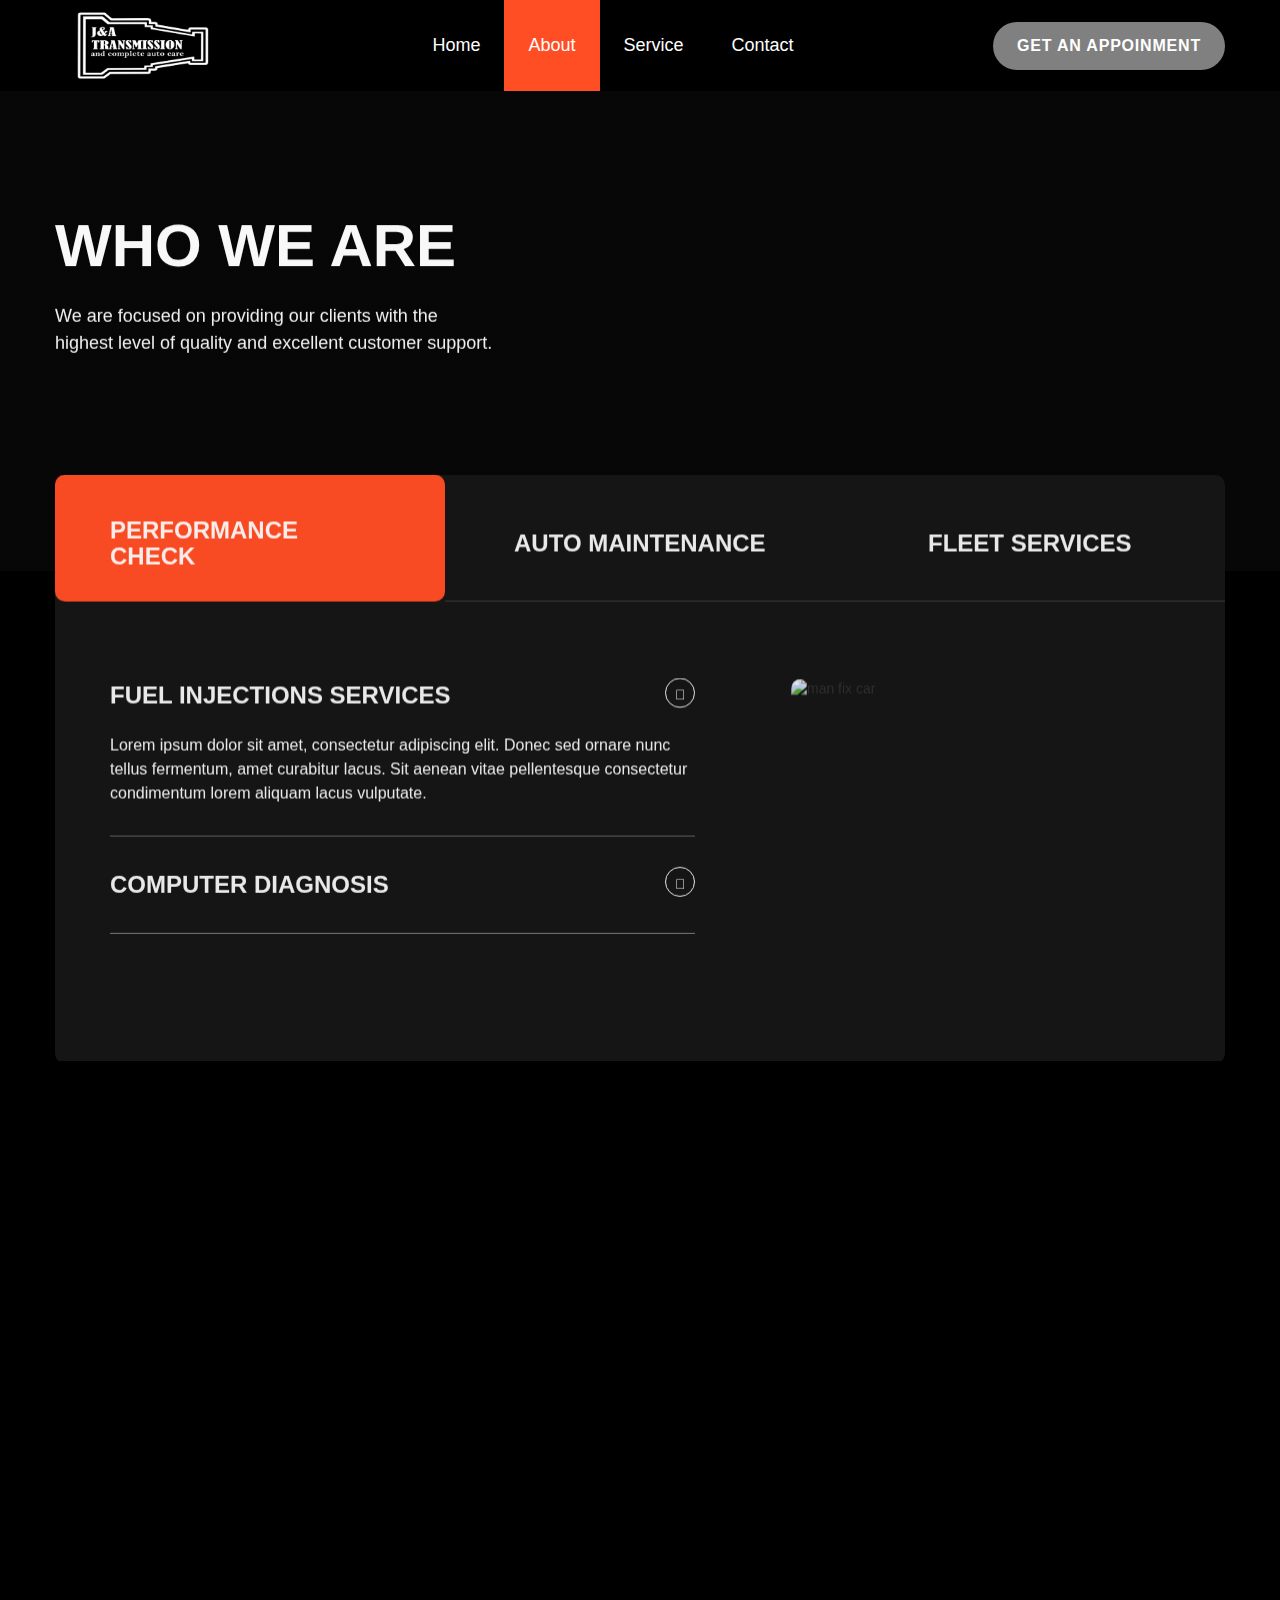
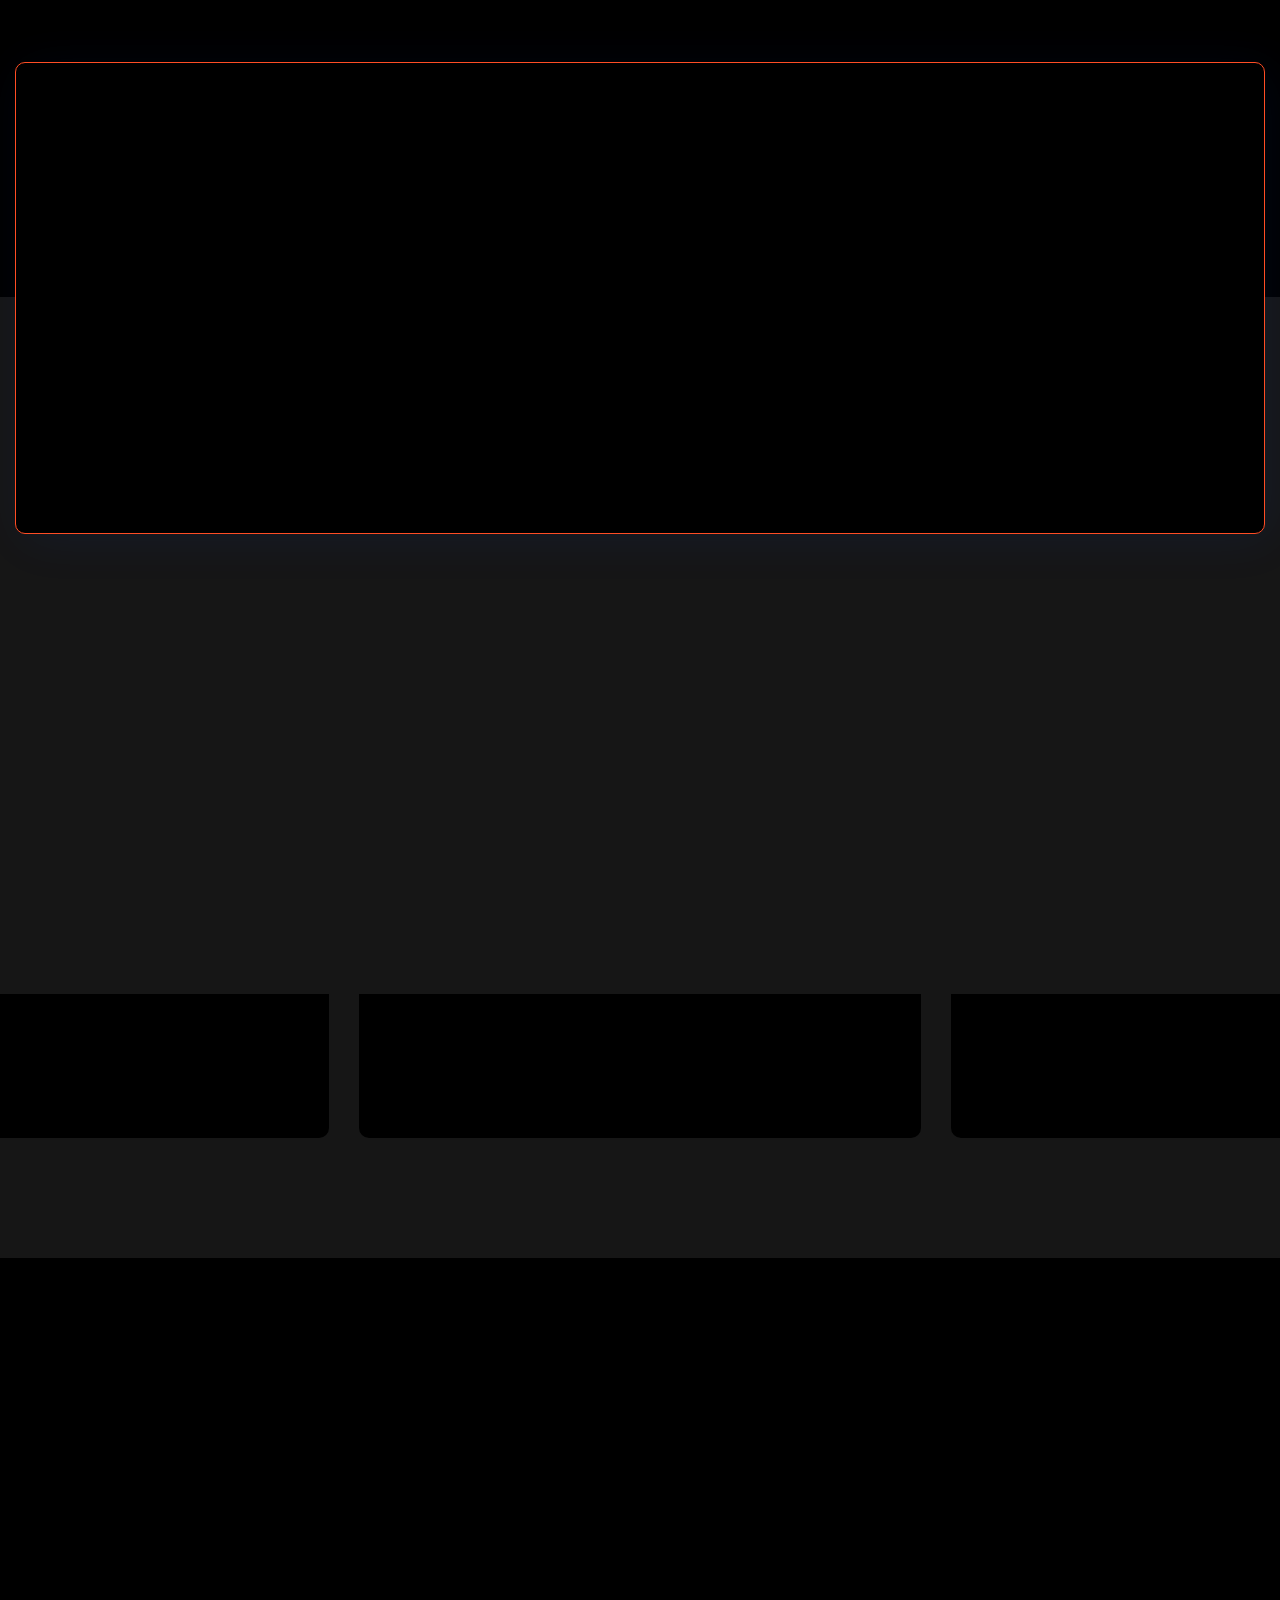
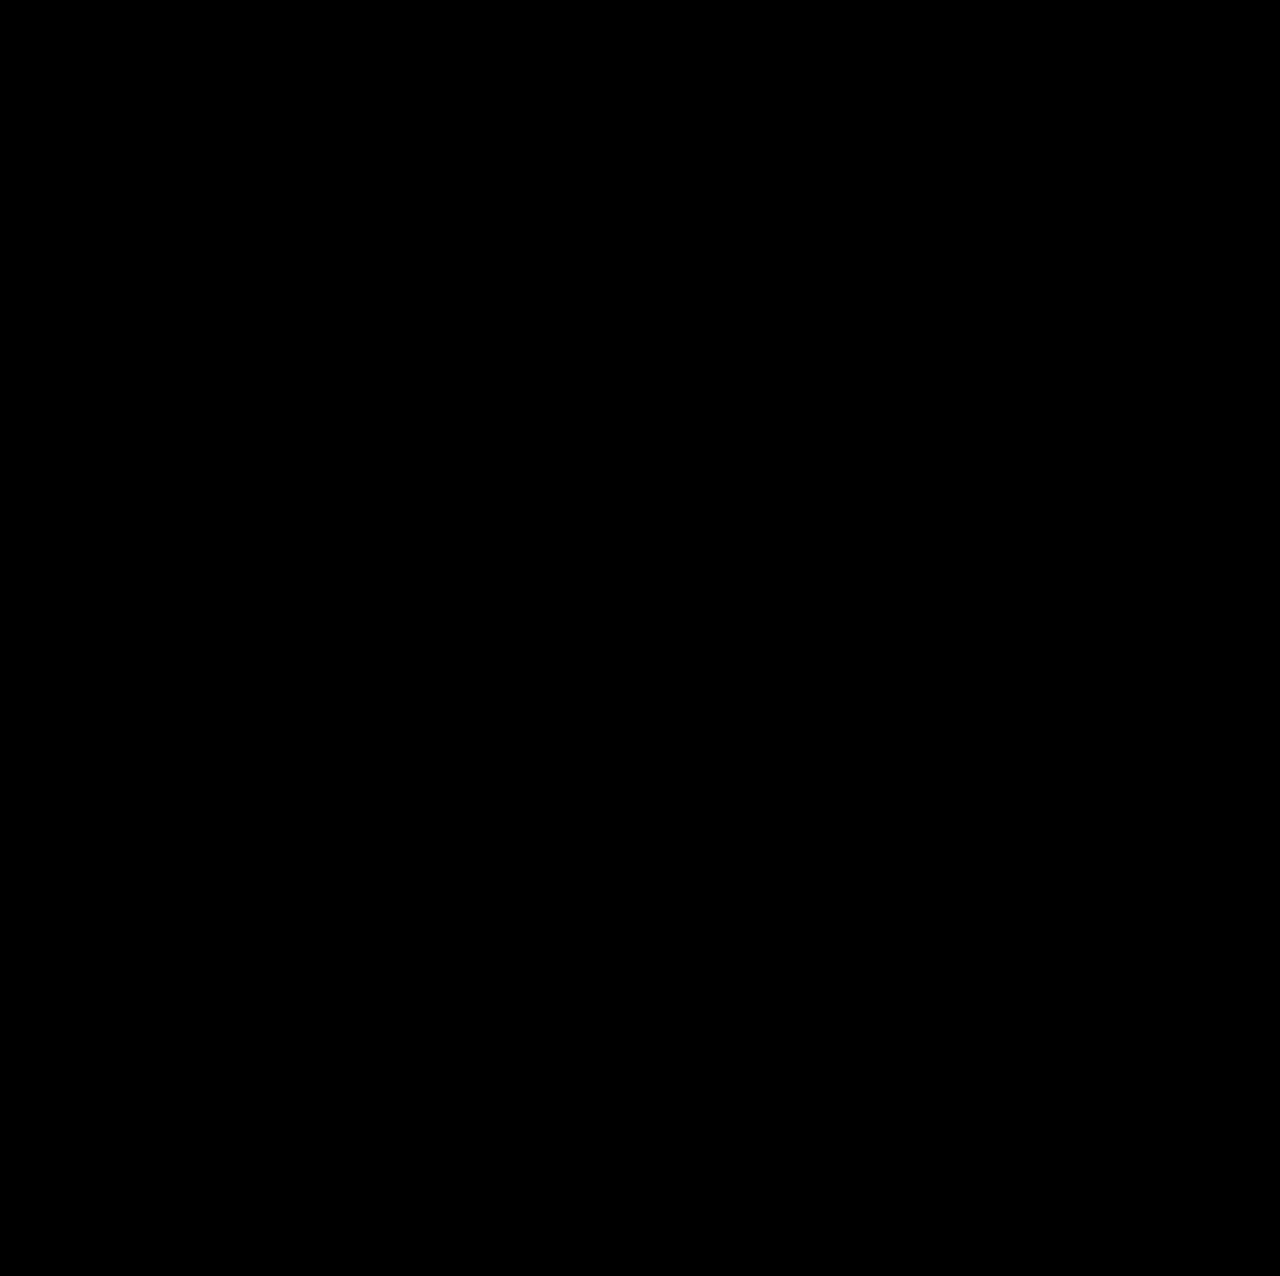
==== about-us.html @ e31f2f61 "Initial commit" ====
<!DOCTYPE html>

<html
  data-wf-domain="mechanic-128.webflow.io"
  data-wf-page="633148302ffcde08265b7ed4"
  data-wf-site="633148302ffcde12c15b7e7d"
  lang="en"
>
  <head>
    <meta charset="utf-8" />
    <title>About Us - j and A Transmission</title>
    <meta
      content="j and A Transmission - Your Trusted Auto Shop for Quality Service"
      property="og:title"
    />
    <meta
      content="j and A Transmission - Your Trusted Auto Shop for Quality Service"
      property="twitter:title"
    />
    <meta content="width=device-width, initial-scale=1" name="viewport" />

    <link href="assets/css/style.css" rel="stylesheet" type="text/css" />
    <link href="https://fonts.googleapis.com" rel="preconnect" />
    <link
      href="https://fonts.gstatic.com"
      rel="preconnect"
      crossorigin="anonymous"
    />
    <script
      src="https://ajax.googleapis.com/ajax/libs/webfont/1.6.26/webfont.js"
      type="text/javascript"
    ></script>
    <script type="text/javascript">
      WebFont.load({
        google: {
          families: [
            "Lato:100,100italic,300,300italic,400,400italic,700,700italic,900,900italic",
            "Oxanium:regular,500,600,700",
            "Sarabun:regular,500,600,700",
          ],
        },
      });
    </script>
    <link rel="shortcut icon" href="assets/img/fav.png" type="image/x-icon">

  </head>

  <body>
    <div
      data-animation="over-left"
      class="navbar-fixed w-nav"
      data-easing2="ease"
      data-easing="ease"
      data-collapse="medium"
      role="banner"
      data-no-scroll="1"
      data-duration="400"
      data-doc-height="1"
    >
      <div class="nav-container w-container">
        <div class="nav-menu-wrapper">
          <a href="/" class="brand w-nav-brand"
            ><img
            src="assets/img/logo.png"
                loading="lazy"
           
              alt="mechanic logo"
          /></a>
          <nav role="navigation" class="nav-menu w-nav-menu">
            <div class="tablet-menu">
              <a href="index.html" class="brand-tablet w-nav-brand"
                ><img
                  src="assets/img/logo.png"
                  loading="lazy"
               
                  alt="mechanic logo"
              /></a>
              <div class="close-menu-button w-nav-button">
                <img
                  src="https://assets.website-files.com/633148302ffcde12c15b7e7d/6331aa40be54af5256b53874_Menu%20Close.svg"
                  loading="lazy"
                  alt=""
                  class="nav-close-icon"
                />
              </div>
            </div>
            <div class="menu-wrap">
              <a href="index.html" class="nav-link w-nav-link">Home</a>
              
              <a
                href="about-us.html"
                aria-current="page"
                class="nav-link w-nav-link w--current"
                >About</a
              >

              <a
              href="our-services.html"
              
              class="nav-link w-nav-link "
              >Service</a
            >

            <a
            href="contact-us.html"
          
            class="nav-link w-nav-link "
            >Contact</a
          >
           


            </div>
          </nav>
          <div class="div-block">
            <div class="header-buttons-wrapper">
              <a href="tel:(239)555-0108" class="header-number"
                >(239) 555-0108</a
              >

              <a
                href="contact-us.html"
                class="secondary-button header-btn hidden-on-mobile w-inline-block"
              >
                <div>Get an appoinment</div>
              </a>
            </div>
            <div class="menu-button w-nav-button">
              <img
                src="https://assets.website-files.com/633148302ffcde12c15b7e7d/6331a7dd51d12063d65ac698_Burger%20Menu.svg"
                loading="lazy"
                height="16"
                alt=""
                class="image-burger"
              />
            </div>
          </div>
        </div>
      </div>
    </div>
    <div class="section about-us-banner wf-section">
      <div class="base-container w-container">
        <div class="banner-title-wrapper">
          <h1
            data-w-id="8b3f0995-1fed-6172-1b0e-42aaf7b69e82"
            style="opacity: 0"
            class="home-banner-tittle"
          >
            Who we are
          </h1>
          <p
            data-w-id="8b3f0995-1fed-6172-1b0e-42aaf7b69e84"
            style="opacity: 0"
            class="banner-description"
          >
            We are focused on providing our clients with the highest level of
            quality and excellent customer support.
          </p>
        </div>
      </div>
    </div>
    <div class="wf-section">
      <div class="base-container w-container">
        <div
          data-w-id="c0b9a224-b745-7e48-cb76-a59bfc1881b1"
          style="opacity: 0"
          data-current="Tab 1"
          data-easing="ease"
          data-duration-in="300"
          data-duration-out="100"
          class="tabs w-tabs"
        >
          <div class="tabs-menu w-tab-menu">
            <a
              data-w-tab="Tab 1"
              class="tab-link w-inline-block w-tab-link w--current"
            >
              <h3
                data-w-id="9c9a1acc-24cf-ec2a-4b89-6c5eb058070b"
                style="opacity: 0"
                class="tab-title"
              >
                Performance Check
              </h3>
            </a>
            <a data-w-tab="Tab 2" class="tab-link w-inline-block w-tab-link">
              <h3
                data-w-id="465bb42a-b162-7b21-0c8f-97ea46bc2676"
                style="opacity: 0"
                class="tab-title"
              >
                Auto Maintenance
              </h3>
            </a>
            <a data-w-tab="Tab 3" class="tab-link w-inline-block w-tab-link">
              <h3
                data-w-id="2dad38d7-22a9-d1bd-c9d1-0d1edf9856a6"
                style="opacity: 0"
                class="tab-title"
              >
                Fleet Services
              </h3>
            </a>
          </div>
          <div class="w-tab-content">
            <div data-w-tab="Tab 1" class="w-tab-pane w--tab-active">
              <div class="tab-pane">
                <div class="accordion-wrap-one-column">
                  <div
                    data-delay="0"
                    data-hover="false"
                    class="tab-dropdown-item w-dropdown"
                  >
                    <div class="tab-dropdown-toggle w-dropdown-toggle">
                      <div>Fuel injections services</div>
                      <div class="tab-dropdown-arrow">
                        <div></div>
                      </div>
                    </div>
                    <nav class="dropdown-text-wrap w-dropdown-list">
                      <p class="tab-dropdown-text">
                        Lorem ipsum dolor sit amet, consectetur adipiscing elit.
                        Suspendisse varius enim in eros elementum tristique.
                        Duis cursus, mi quis viverra ornare, eros dolor interdum
                        nulla, ut commodo diam libero vitae erat. Aenean
                        faucibus nibh et justo cursus id rutrum lorem imperdiet.
                        Nunc ut sem vitae risus tristique posuere.
                      </p>
                    </nav>
                  </div>
                  <div
                    data-delay="0"
                    data-hover="false"
                    data-w-id="a54eaef6-817b-9c51-5e4f-535f4369ed77"
                    style="opacity: 0"
                    class="accordion-item w-dropdown"
                  >
                    <div class="accordion-toggle w-dropdown-toggle">
                      <h3 class="accordion-title">Fuel injections services</h3>
                      <div class="accordion-icon"></div>
                    </div>
                    <nav class="accordion-list w-dropdown-list">
                      <p class="accordion-list-content">
                        Lorem ipsum dolor sit amet, consectetur adipiscing elit.
                        Donec sed ornare nunc tellus fermentum, amet curabitur
                        lacus. Sit aenean vitae pellentesque consectetur
                        condimentum lorem aliquam lacus vulputate.
                      </p>
                    </nav>
                  </div>
                  <div
                    data-delay="0"
                    data-hover="false"
                    data-w-id="a54eaef6-817b-9c51-5e4f-535f4369ed80"
                    style="opacity: 0"
                    class="accordion-item w-dropdown"
                  >
                    <div class="accordion-toggle w-dropdown-toggle">
                      <h3
                        style="color: rgb(255, 255, 255)"
                        class="accordion-title"
                      >
                        computer diagnosis
                      </h3>
                      <div
                        style="
                          color: rgb(255, 255, 255);
                          -webkit-transform: translate3d(0, 0, 0)
                            scale3d(1, 1, 1) rotateX(null) rotateY(null)
                            rotateZ(0deg) skew(0, 0);
                          -moz-transform: translate3d(0, 0, 0) scale3d(1, 1, 1)
                            rotateX(null) rotateY(null) rotateZ(0deg) skew(0, 0);
                          -ms-transform: translate3d(0, 0, 0) scale3d(1, 1, 1)
                            rotateX(null) rotateY(null) rotateZ(0deg) skew(0, 0);
                          transform: translate3d(0, 0, 0) scale3d(1, 1, 1)
                            rotateX(null) rotateY(null) rotateZ(0deg) skew(0, 0);
                          transform-style: preserve-3d;
                        "
                        class="accordion-icon"
                      >
                        
                      </div>
                    </div>
                    <nav
                      style="height: 0px"
                      class="accordion-list w-dropdown-list"
                    >
                      <p class="accordion-list-content">
                        Lorem ipsum dolor sit amet, consectetur adipiscing elit.
                        Donec sed ornare nunc tellus fermentum, amet curabitur
                        lacus. Sit aenean vitae pellentesque consectetur
                        condimentum lorem aliquam lacus vulputate.
                      </p>
                    </nav>
                  </div>
                  <div
                    data-delay="0"
                    data-hover="false"
                    data-w-id="a54eaef6-817b-9c51-5e4f-535f4369ed89"
                    style="opacity: 0"
                    class="accordion-item last-faq w-dropdown"
                  >
                    <div class="accordion-toggle w-dropdown-toggle">
                      <h3
                        style="color: rgb(255, 255, 255)"
                        class="accordion-title"
                      >
                        steering and suspension
                      </h3>
                      <div
                        style="
                          color: rgb(255, 255, 255);
                          -webkit-transform: translate3d(0, 0, 0)
                            scale3d(1, 1, 1) rotateX(null) rotateY(null)
                            rotateZ(0deg) skew(0, 0);
                          -moz-transform: translate3d(0, 0, 0) scale3d(1, 1, 1)
                            rotateX(null) rotateY(null) rotateZ(0deg) skew(0, 0);
                          -ms-transform: translate3d(0, 0, 0) scale3d(1, 1, 1)
                            rotateX(null) rotateY(null) rotateZ(0deg) skew(0, 0);
                          transform: translate3d(0, 0, 0) scale3d(1, 1, 1)
                            rotateX(null) rotateY(null) rotateZ(0deg) skew(0, 0);
                          transform-style: preserve-3d;
                        "
                        class="accordion-icon"
                      >
                        
                      </div>
                    </div>
                    <nav
                      style="height: 0px"
                      class="accordion-list w-dropdown-list"
                    >
                      <p class="accordion-list-content">
                        Lorem ipsum dolor sit amet, consectetur adipiscing elit.
                        Donec sed ornare nunc tellus fermentum, amet curabitur
                        lacus. Sit aenean vitae pellentesque consectetur
                        condimentum lorem aliquam lacus vulputate.
                      </p>
                    </nav>
                  </div>
                </div>
                <img
                  width="708"
                  style="opacity: 0"
                  src="https://assets.website-files.com/633148302ffcde12c15b7e7d/6333fd05dfa93b1c93bbfa5c_About%20First%20Tab.jpg"
                  loading="lazy"
                  data-w-id="3e518f7f-1691-fdba-8025-ed8de320907f"
                  alt="man fix car"
                  class="tab-image"
                />
              </div>
            </div>
            <div data-w-tab="Tab 2" class="w-tab-pane">
              <div class="tab-pane">
                <div class="accordion-wrap-one-column">
                  <div
                    data-delay="0"
                    data-hover="false"
                    data-w-id="e2980dca-9dde-a4e2-3c37-dc03c27182bd"
                    style="opacity: 0"
                    class="accordion-item w-dropdown"
                  >
                    <div class="accordion-toggle w-dropdown-toggle">
                      <h3
                        style="color: rgb(255, 255, 255)"
                        class="accordion-title"
                      >
                        Fuel injections services
                      </h3>
                      <div
                        style="
                          color: rgb(255, 255, 255);
                          -webkit-transform: translate3d(0, 0, 0)
                            scale3d(1, 1, 1) rotateX(null) rotateY(null)
                            rotateZ(0deg) skew(0, 0);
                          -moz-transform: translate3d(0, 0, 0) scale3d(1, 1, 1)
                            rotateX(null) rotateY(null) rotateZ(0deg) skew(0, 0);
                          -ms-transform: translate3d(0, 0, 0) scale3d(1, 1, 1)
                            rotateX(null) rotateY(null) rotateZ(0deg) skew(0, 0);
                          transform: translate3d(0, 0, 0) scale3d(1, 1, 1)
                            rotateX(null) rotateY(null) rotateZ(0deg) skew(0, 0);
                          transform-style: preserve-3d;
                        "
                        class="accordion-icon"
                      >
                        
                      </div>
                    </div>
                    <nav
                      style="height: 0px"
                      class="accordion-list w-dropdown-list"
                    >
                      <p class="accordion-list-content">
                        Lorem ipsum dolor sit amet, consectetur adipiscing elit.
                        Donec sed ornare nunc tellus fermentum, amet curabitur
                        lacus. Sit aenean vitae pellentesque consectetur
                        condimentum lorem aliquam lacus vulputate.
                      </p>
                    </nav>
                  </div>
                  <div
                    data-delay="0"
                    data-hover="false"
                    data-w-id="e2980dca-9dde-a4e2-3c37-dc03c27182c6"
                    style="opacity: 0"
                    class="accordion-item w-dropdown"
                  >
                    <div class="accordion-toggle w-dropdown-toggle">
                      <h3
                        style="color: rgb(255, 255, 255)"
                        class="accordion-title"
                      >
                        computer diagnosis
                      </h3>
                      <div
                        style="
                          color: rgb(255, 255, 255);
                          -webkit-transform: translate3d(0, 0, 0)
                            scale3d(1, 1, 1) rotateX(null) rotateY(null)
                            rotateZ(0deg) skew(0, 0);
                          -moz-transform: translate3d(0, 0, 0) scale3d(1, 1, 1)
                            rotateX(null) rotateY(null) rotateZ(0deg) skew(0, 0);
                          -ms-transform: translate3d(0, 0, 0) scale3d(1, 1, 1)
                            rotateX(null) rotateY(null) rotateZ(0deg) skew(0, 0);
                          transform: translate3d(0, 0, 0) scale3d(1, 1, 1)
                            rotateX(null) rotateY(null) rotateZ(0deg) skew(0, 0);
                          transform-style: preserve-3d;
                        "
                        class="accordion-icon"
                      >
                        
                      </div>
                    </div>
                    <nav
                      style="height: 0px"
                      class="accordion-list w-dropdown-list"
                    >
                      <p class="accordion-list-content">
                        Lorem ipsum dolor sit amet, consectetur adipiscing elit.
                        Donec sed ornare nunc tellus fermentum, amet curabitur
                        lacus. Sit aenean vitae pellentesque consectetur
                        condimentum lorem aliquam lacus vulputate.
                      </p>
                    </nav>
                  </div>
                  <div
                    data-delay="0"
                    data-hover="false"
                    data-w-id="e2980dca-9dde-a4e2-3c37-dc03c27182cf"
                    style="opacity: 0"
                    class="accordion-item last-faq w-dropdown"
                  >
                    <div class="accordion-toggle w-dropdown-toggle">
                      <h3
                        style="color: rgb(255, 255, 255)"
                        class="accordion-title"
                      >
                        steering and suspension
                      </h3>
                      <div
                        style="
                          color: rgb(255, 255, 255);
                          -webkit-transform: translate3d(0, 0, 0)
                            scale3d(1, 1, 1) rotateX(null) rotateY(null)
                            rotateZ(0deg) skew(0, 0);
                          -moz-transform: translate3d(0, 0, 0) scale3d(1, 1, 1)
                            rotateX(null) rotateY(null) rotateZ(0deg) skew(0, 0);
                          -ms-transform: translate3d(0, 0, 0) scale3d(1, 1, 1)
                            rotateX(null) rotateY(null) rotateZ(0deg) skew(0, 0);
                          transform: translate3d(0, 0, 0) scale3d(1, 1, 1)
                            rotateX(null) rotateY(null) rotateZ(0deg) skew(0, 0);
                          transform-style: preserve-3d;
                        "
                        class="accordion-icon"
                      >
                        
                      </div>
                    </div>
                    <nav
                      style="height: 0px"
                      class="accordion-list w-dropdown-list"
                    >
                      <p class="accordion-list-content">
                        Lorem ipsum dolor sit amet, consectetur adipiscing elit.
                        Donec sed ornare nunc tellus fermentum, amet curabitur
                        lacus. Sit aenean vitae pellentesque consectetur
                        condimentum lorem aliquam lacus vulputate.
                      </p>
                    </nav>
                  </div>
                </div>
                <img
                  width="708"
                  sizes="(max-width: 479px) 87vw, (max-width: 767px) 88vw, (max-width: 991px) 91vw, (max-width: 1279px) 34vw, 364px"
                  src="https://assets.website-files.com/633148302ffcde12c15b7e7d/6340146ef0fcb07e8c6a61e1_mechanic.jpg"
                  loading="lazy"
                  srcset="
                    https://assets.website-files.com/633148302ffcde12c15b7e7d/6340146ef0fcb07e8c6a61e1_mechanic-p-500.jpg  500w,
                    https://assets.website-files.com/633148302ffcde12c15b7e7d/6340146ef0fcb07e8c6a61e1_mechanic-p-800.jpg  800w,
                    https://assets.website-files.com/633148302ffcde12c15b7e7d/6340146ef0fcb07e8c6a61e1_mechanic.jpg       1440w
                  "
                  alt="mechanic"
                  class="tab-image"
                />
              </div>
            </div>
            <div data-w-tab="Tab 3" class="w-tab-pane">
              <div class="tab-pane">
                <div class="accordion-wrap-one-column">
                  <div
                    data-delay="0"
                    data-hover="false"
                    data-w-id="d514a46f-40c4-0b41-0d75-bd344c052c02"
                    style="opacity: 0"
                    class="accordion-item w-dropdown"
                  >
                    <div class="accordion-toggle w-dropdown-toggle">
                      <h3
                        style="color: rgb(255, 255, 255)"
                        class="accordion-title"
                      >
                        Fuel injections services
                      </h3>
                      <div
                        style="
                          color: rgb(255, 255, 255);
                          -webkit-transform: translate3d(0, 0, 0)
                            scale3d(1, 1, 1) rotateX(null) rotateY(null)
                            rotateZ(0deg) skew(0, 0);
                          -moz-transform: translate3d(0, 0, 0) scale3d(1, 1, 1)
                            rotateX(null) rotateY(null) rotateZ(0deg) skew(0, 0);
                          -ms-transform: translate3d(0, 0, 0) scale3d(1, 1, 1)
                            rotateX(null) rotateY(null) rotateZ(0deg) skew(0, 0);
                          transform: translate3d(0, 0, 0) scale3d(1, 1, 1)
                            rotateX(null) rotateY(null) rotateZ(0deg) skew(0, 0);
                          transform-style: preserve-3d;
                        "
                        class="accordion-icon"
                      >
                        
                      </div>
                    </div>
                    <nav
                      style="height: 0px"
                      class="accordion-list w-dropdown-list"
                    >
                      <p class="accordion-list-content">
                        Lorem ipsum dolor sit amet, consectetur adipiscing elit.
                        Donec sed ornare nunc tellus fermentum, amet curabitur
                        lacus. Sit aenean vitae pellentesque consectetur
                        condimentum lorem aliquam lacus vulputate.
                      </p>
                    </nav>
                  </div>
                  <div
                    data-delay="0"
                    data-hover="false"
                    data-w-id="d514a46f-40c4-0b41-0d75-bd344c052c0b"
                    style="opacity: 0"
                    class="accordion-item w-dropdown"
                  >
                    <div class="accordion-toggle w-dropdown-toggle">
                      <h3
                        style="color: rgb(255, 255, 255)"
                        class="accordion-title"
                      >
                        computer diagnosis
                      </h3>
                      <div
                        style="
                          color: rgb(255, 255, 255);
                          -webkit-transform: translate3d(0, 0, 0)
                            scale3d(1, 1, 1) rotateX(null) rotateY(null)
                            rotateZ(0deg) skew(0, 0);
                          -moz-transform: translate3d(0, 0, 0) scale3d(1, 1, 1)
                            rotateX(null) rotateY(null) rotateZ(0deg) skew(0, 0);
                          -ms-transform: translate3d(0, 0, 0) scale3d(1, 1, 1)
                            rotateX(null) rotateY(null) rotateZ(0deg) skew(0, 0);
                          transform: translate3d(0, 0, 0) scale3d(1, 1, 1)
                            rotateX(null) rotateY(null) rotateZ(0deg) skew(0, 0);
                          transform-style: preserve-3d;
                        "
                        class="accordion-icon"
                      >
                        
                      </div>
                    </div>
                    <nav
                      style="height: 0px"
                      class="accordion-list w-dropdown-list"
                    >
                      <p class="accordion-list-content">
                        Lorem ipsum dolor sit amet, consectetur adipiscing elit.
                        Donec sed ornare nunc tellus fermentum, amet curabitur
                        lacus. Sit aenean vitae pellentesque consectetur
                        condimentum lorem aliquam lacus vulputate.
                      </p>
                    </nav>
                  </div>
                  <div
                    data-delay="0"
                    data-hover="false"
                    data-w-id="d514a46f-40c4-0b41-0d75-bd344c052c14"
                    style="opacity: 0"
                    class="accordion-item last-faq w-dropdown"
                  >
                    <div class="accordion-toggle w-dropdown-toggle">
                      <h3
                        style="color: rgb(255, 255, 255)"
                        class="accordion-title"
                      >
                        steering and suspension
                      </h3>
                      <div
                        style="
                          color: rgb(255, 255, 255);
                          -webkit-transform: translate3d(0, 0, 0)
                            scale3d(1, 1, 1) rotateX(null) rotateY(null)
                            rotateZ(0deg) skew(0, 0);
                          -moz-transform: translate3d(0, 0, 0) scale3d(1, 1, 1)
                            rotateX(null) rotateY(null) rotateZ(0deg) skew(0, 0);
                          -ms-transform: translate3d(0, 0, 0) scale3d(1, 1, 1)
                            rotateX(null) rotateY(null) rotateZ(0deg) skew(0, 0);
                          transform: translate3d(0, 0, 0) scale3d(1, 1, 1)
                            rotateX(null) rotateY(null) rotateZ(0deg) skew(0, 0);
                          transform-style: preserve-3d;
                        "
                        class="accordion-icon"
                      >
                        
                      </div>
                    </div>
                    <nav
                      style="height: 0px"
                      class="accordion-list w-dropdown-list"
                    >
                      <p class="accordion-list-content">
                        Lorem ipsum dolor sit amet, consectetur adipiscing elit.
                        Donec sed ornare nunc tellus fermentum, amet curabitur
                        lacus. Sit aenean vitae pellentesque consectetur
                        condimentum lorem aliquam lacus vulputate.
                      </p>
                    </nav>
                  </div>
                </div>
                <img
                  width="708"
                  sizes="(max-width: 479px) 87vw, (max-width: 767px) 88vw, (max-width: 991px) 91vw, (max-width: 1279px) 34vw, 364px"
                  src="https://assets.website-files.com/633148302ffcde12c15b7e7d/6332c31fe25c7ed60a2a9df3_Video%20BG.jpg"
                  loading="lazy"
                  srcset="
                    https://assets.website-files.com/633148302ffcde12c15b7e7d/6332c31fe25c7ed60a2a9df3_Video%20BG-p-500.jpg   500w,
                    https://assets.website-files.com/633148302ffcde12c15b7e7d/6332c31fe25c7ed60a2a9df3_Video%20BG-p-800.jpg   800w,
                    https://assets.website-files.com/633148302ffcde12c15b7e7d/6332c31fe25c7ed60a2a9df3_Video%20BG-p-1080.jpg 1080w,
                    https://assets.website-files.com/633148302ffcde12c15b7e7d/6332c31fe25c7ed60a2a9df3_Video%20BG.jpg        1170w
                  "
                  alt="man fix car"
                  class="tab-image"
                />
              </div>
            </div>
          </div>
        </div>
      </div>
    </div>
    <div class="section why-choose-us wf-section">
      <div class="base-container w-container">
        <div class="about-wrapper">
          <div class="about-text-wrap">
            <div class="banner-title-wrapper">
              <h2
                data-w-id="0dc2c0a2-9236-8737-6c38-810f49d1df83"
                style="opacity: 0"
              >
                Why Choose Us
              </h2>
              <p
                data-w-id="63b552e4-d49d-57cc-890a-d41db2e4ee11"
                style="opacity: 0"
                class="paragraph-large"
              >
                We are very proud of the service we provide and stand by every
                product we carry. Our testimonials demonstrate our work quality
                and customer satisfaction.
              </p>
            </div>
            <div
              data-w-id="45ae02f1-21fc-5b31-bf74-b94bf0d79d07"
              style="opacity: 0"
              class="buttons-wrapper"
            >
              <a
                href="our-services.html"
                class="primary-button-white w-inline-block"
              >
                <div>Read More</div>
                <div class="button-arrow-white">
                  <div></div>
                </div>
              </a>
              <a href="contact-us.html" class="primary-button w-inline-block">
                <div>Get Started</div>
                <div class="button-arrow">
                  <div></div>
                </div>
              </a>
            </div>
          </div>
          <div class="about-image-wrap">
            <img
              src="https://assets.website-files.com/633148302ffcde12c15b7e7d/633406755e0aa07aca89a548_Man%20Fix%20Car.jpg"
              loading="lazy"
              style="opacity: 0"
              data-w-id="bcf8031f-7a26-84c7-6938-c7709614143b"
              srcset="
                https://assets.website-files.com/633148302ffcde12c15b7e7d/633406755e0aa07aca89a548_Man%20Fix%20Car-p-500.jpg 500w,
                https://assets.website-files.com/633148302ffcde12c15b7e7d/633406755e0aa07aca89a548_Man%20Fix%20Car.jpg       500w
              "
              sizes="(max-width: 479px) 94vw, (max-width: 767px) 96vw, (max-width: 991px) 97vw, (max-width: 1279px) 46vw, 500px"
              alt="Man fix car"
              class="about-image"
            />
          </div>
        </div>
      </div>
    </div>
    <div class="dark-background wf-section">
      <div class="testimonials-container w-container">
        <div
          data-delay="4000"
          data-animation="cross"
          class="testimonials-slider w-slider"
          data-autoplay="false"
          data-easing="ease"
          data-hide-arrows="false"
          data-disable-swipe="false"
          data-autoplay-limit="0"
          data-nav-spacing="3"
          data-duration="500"
          data-infinite="true"
        >
          <div class="w-slider-mask">
            <div class="testimonials-slide-item w-slide">
              <div class="testimonial-slide-container">
                <div class="slider-image-container">
                  <img
                    src="https://assets.website-files.com/633148302ffcde12c15b7e7d/6333e721112be70f791cad9b_Kristin%20Watson.jpg"
                    loading="lazy"
                    height=""
                    style="opacity: 0"
                    data-w-id="1660d6f1-de0f-4f3a-1daf-ba9acc698c91"
                    alt="man"
                    class="home-3-slide-image"
                  />
                </div>
                <div class="slider-content-container">
                  <h2
                    data-w-id="1660d6f1-de0f-4f3a-1daf-ba9acc698c93"
                    style="opacity: 0"
                  >
                    What Our customers say
                  </h2>
                  <p
                    data-w-id="1660d6f1-de0f-4f3a-1daf-ba9acc698c95"
                    style="opacity: 0"
                    class="testimonial"
                  >
                    It’s such a pleasure dealing with them. Everything is so
                    convenient. They do the job efficiently, and timely, and
                    charge exactly what they said they would. I stopped going to
                    the dealership because I never got such good service from
                    them. I was very happy with the work completed by Mechanic
                    128.<br />
                  </p>
                  <div class="slider-testimonials-author">
                    <h3
                      data-w-id="1660d6f1-de0f-4f3a-1daf-ba9acc698c98"
                      style="opacity: 0"
                      class="primary-text"
                    >
                      Kristin Watson
                    </h3>
                    <p
                      data-w-id="1660d6f1-de0f-4f3a-1daf-ba9acc698c9a"
                      style="opacity: 0"
                    >
                      F1 Racer
                    </p>
                  </div>
                </div>
              </div>
            </div>
            <div class="testimonials-slide-item w-slide">
              <div class="testimonial-slide-container">
                <div class="slider-image-container">
                  <img
                    src="https://assets.website-files.com/633148302ffcde12c15b7e7d/6333e9386e0fe8f121b8771e_Brandon%20Renzo.jpg"
                    loading="lazy"
                    height=""
                    alt="man"
                    class="home-3-slide-image"
                  />
                </div>
                <div class="slider-content-container">
                  <h2>What Our customers say</h2>
                  <p class="testimonial">
                    “Lorem ipsum dolor sit amet, consectetur adipiscing elit.
                    Donec sed ornare nunc tellus fermentum, amet curabitur
                    lacus. Sit aenean vitae pellentesque consectetur condimentum
                    lorem aliquam lacus vulputate. Integer facilisi amet turpis
                    velit aliquet gravida odio. Dolor vitae, eget non tortor.
                    Cras justo volutpat hendrerit vel tortor.”
                  </p>
                  <div class="slider-testimonials-author">
                    <h3 class="primary-text">Brandon Renzo</h3>
                    <p>Car Dealership Owner</p>
                  </div>
                </div>
              </div>
            </div>
            <div class="testimonials-slide-item w-slide">
              <div class="testimonial-slide-container">
                <div class="slider-image-container">
                  <img
                    src="https://assets.website-files.com/633148302ffcde12c15b7e7d/6333ea8a7528e3ffcda31371_Carla%20Bernis.jpg"
                    loading="lazy"
                    height=""
                    alt="Girl "
                    class="home-3-slide-image"
                  />
                </div>
                <div class="slider-content-container">
                  <h2>What Our customers say</h2>
                  <p class="testimonial">
                    “Lorem ipsum dolor sit amet, consectetur adipiscing elit.
                    Donec sed ornare nunc tellus fermentum, amet curabitur
                    lacus. Sit aenean vitae pellentesque consectetur condimentum
                    lorem aliquam lacus vulputate. Integer facilisi amet turpis
                    velit aliquet gravida odio. Dolor vitae, eget non tortor.
                    Cras justo volutpat hendrerit vel tortor.”
                  </p>
                  <div class="slider-testimonials-author">
                    <h3 class="primary-text">Carla Bernis</h3>
                    <p>Regular Customer</p>
                  </div>
                </div>
              </div>
            </div>
          </div>
          <div
            data-w-id="1660d6f1-de0f-4f3a-1daf-ba9acc698cb8"
            style="opacity: 0"
            class="slider-left-arrow w-slider-arrow-left"
          >
            <div class="left-arrow-slider"></div>
          </div>
          <div
            data-w-id="1660d6f1-de0f-4f3a-1daf-ba9acc698cbb"
            style="opacity: 0"
            class="slider-right-arrow w-slider-arrow-right"
          >
            <div class="right-arrow-slider"></div>
          </div>
          <div class="slide-nav w-slider-nav w-round"></div>
          <div class="slider-bg"></div>
        </div>
      </div>
    </div>
    <div class="section dark-background wf-section">
      <div class="base-container w-container">
        <div class="banner-title-wrapper width-600">
          <h2
            data-w-id="092e6068-60b8-a04e-74b2-89ce65f5b54b"
            style="opacity: 0"
            class="text-center"
          >
            High-quality workmanship at a fair price
          </h2>
          <div class="width-500">
            <p
              data-w-id="092e6068-60b8-a04e-74b2-89ce65f5b54d"
              style="opacity: 0"
              class="paragraph-large text-center"
            >
              Lorem ipsum dolor sit amet, consectetur adipiscing elit. Donec sed
              ornare nunc tellus fermentum, amet curabitur lacus.
            </p>
          </div>
        </div>
        <div class="w-dyn-list">
          <div role="list" class="about-service-list w-dyn-items">
            <div role="listitem" class="about-service-item w-dyn-item">
              <a href="our-services.html" class="w-inline-block"
                ><img
                  style="opacity: 0"
                  loading="lazy"
                  width="562"
                  src="https://assets.website-files.com/633148302ffcde4d1f5b7e89/63340dec3fdc485aeb6bfdc8_Perfomance%20Check.jpg"
                  data-w-id="a396d8ab-c2ff-564e-f062-b9009858a16b"
                  alt=""
                  class="about-service-image"
              /></a>
              <div class="about-service-content">
                <a href="#" class="service-heading-link w-inline-block">
                  <h3
                    data-w-id="b6cd6bf0-9434-2840-2539-0e364e68f3a2"
                    style="opacity: 0"
                    class="service-heading"
                  >
                    Perfomance Check
                  </h3>
                </a>
                <p
                  data-w-id="83618e0d-1e00-2142-409e-72e5eff0df24"
                  style="opacity: 0"
                  class="mt-10"
                >
                  Diam maecenas sed enim ut sem viverra scelerisque mauris.
                </p>
                <a
                  data-w-id="54a4046f-34c2-0d25-9503-4be9930a9144"
                  style="opacity: 0"
                  href="our-services.html"
                  class="service-link"
                  >Learn more</a
                >
              </div>
            </div>
            <div role="listitem" class="about-service-item w-dyn-item">
              <a href="our-services.html" class="w-inline-block"
                ><img
                  style="opacity: 0"
                  loading="lazy"
                  width="562"
                  src="https://assets.website-files.com/633148302ffcde4d1f5b7e89/63340db7e549ecf29b3ff7da_Auto%20Repair.jpg"
                  data-w-id="a396d8ab-c2ff-564e-f062-b9009858a16b"
                  alt=""
                  class="about-service-image"
              /></a>
              <div class="about-service-content">
                <a href="#" class="service-heading-link w-inline-block">
                  <h3
                    data-w-id="b6cd6bf0-9434-2840-2539-0e364e68f3a2"
                    style="opacity: 0"
                    class="service-heading"
                  >
                    Auto Repair
                  </h3>
                </a>
                <p
                  data-w-id="83618e0d-1e00-2142-409e-72e5eff0df24"
                  style="opacity: 0"
                  class="mt-10"
                >
                  Diam maecenas sed enim ut sem viverra scelerisque mauris.
                </p>
                <a
                  data-w-id="54a4046f-34c2-0d25-9503-4be9930a9144"
                  style="opacity: 0"
                  href="our-services.html"
                  class="service-link"
                  >Learn more</a
                >
              </div>
            </div>
            <div role="listitem" class="about-service-item w-dyn-item">
              <a href="our-services.html" class="w-inline-block"
                ><img
                  style="opacity: 0"
                  loading="lazy"
                  width="562"
                  src="https://assets.website-files.com/633148302ffcde4d1f5b7e89/63340d7261575da696bca432_Fleet%20Services.jpg"
                  data-w-id="a396d8ab-c2ff-564e-f062-b9009858a16b"
                  alt=""
                  class="about-service-image"
              /></a>
              <div class="about-service-content">
                <a href="#" class="service-heading-link w-inline-block">
                  <h3
                    data-w-id="b6cd6bf0-9434-2840-2539-0e364e68f3a2"
                    style="opacity: 0"
                    class="service-heading"
                  >
                    Fleet Services
                  </h3>
                </a>
                <p
                  data-w-id="83618e0d-1e00-2142-409e-72e5eff0df24"
                  style="opacity: 0"
                  class="mt-10"
                >
                  Diam maecenas sed enim ut sem viverra scelerisque mauris.
                </p>
                <a
                  data-w-id="54a4046f-34c2-0d25-9503-4be9930a9144"
                  style="opacity: 0"
                  href="our-services.html"
                  class="service-link"
                  >Learn more</a
                >
              </div>
            </div>
          </div>
        </div>
      </div>
    </div>
    <div class="section wf-section">
      <div class="base-container w-container">
        <h2 data-w-id="37ef8bea-cf9f-662f-2628-1a7dadca0169" style="opacity: 0">
          Meet our specialists
        </h2>
        <div class="team-wrapper">
          <div class="team-member">
            <img
              class="team-image"
              src="https://assets.website-files.com/633148302ffcde12c15b7e7d/634024578fad3649f5625ec6_BROOKLYN%20SIMMONS.jpg"
              width="575"
              alt="Brooklyn"
              style="opacity: 0"
              sizes="(max-width: 767px) 94vw, (max-width: 991px) 46vw, (max-width: 1279px) 22vw, 270px"
              data-w-id="37ef8bea-cf9f-662f-2628-1a7dadca016d"
              loading="lazy"
              srcset="
                https://assets.website-files.com/633148302ffcde12c15b7e7d/634024578fad3649f5625ec6_BROOKLYN%20SIMMONS-p-500.jpg 500w,
                https://assets.website-files.com/633148302ffcde12c15b7e7d/634024578fad3649f5625ec6_BROOKLYN%20SIMMONS.jpg       800w
              "
            />
            <h3
              data-w-id="37ef8bea-cf9f-662f-2628-1a7dadca016e"
              style="opacity: 0"
              class="team-name"
            >
              Brooklyn Simmons
            </h3>
            <p
              data-w-id="37ef8bea-cf9f-662f-2628-1a7dadca0170"
              style="opacity: 0"
              class="team-position"
            >
              Founder of Mechanic
            </p>
          </div>
          <div class="team-member">
            <img
              class="team-image"
              src="https://assets.website-files.com/633148302ffcde12c15b7e7d/63401e95fdbdb4310cbeceac_GUY%20HAWKINS.jpg"
              width="617"
              alt="Guy"
              style="opacity: 0"
              sizes="(max-width: 767px) 94vw, (max-width: 991px) 46vw, (max-width: 1279px) 22vw, 270px"
              data-w-id="37ef8bea-cf9f-662f-2628-1a7dadca0173"
              loading="lazy"
              srcset="
                https://assets.website-files.com/633148302ffcde12c15b7e7d/63401e95fdbdb4310cbeceac_GUY%20HAWKINS-p-500.jpg  500w,
                https://assets.website-files.com/633148302ffcde12c15b7e7d/63401e95fdbdb4310cbeceac_GUY%20HAWKINS.jpg       1000w
              "
            />
            <h3
              data-w-id="37ef8bea-cf9f-662f-2628-1a7dadca0174"
              style="opacity: 0"
              class="team-name"
            >
              Guy Hawkins
            </h3>
            <p
              data-w-id="37ef8bea-cf9f-662f-2628-1a7dadca0176"
              style="opacity: 0"
              class="team-position"
            >
              Main Mechanic
            </p>
          </div>
          <div class="team-member">
            <img
              src="https://assets.website-files.com/633148302ffcde12c15b7e7d/634023534bbe083c9b6241eb_ROBERT%20FOX.jpg"
              loading="lazy"
              width="586"
              style="opacity: 0"
              data-w-id="37ef8bea-cf9f-662f-2628-1a7dadca0179"
              alt="robert"
              class="team-image"
            />
            <h3
              data-w-id="37ef8bea-cf9f-662f-2628-1a7dadca017a"
              style="opacity: 0"
              class="team-name"
            >
              Robert Fox
            </h3>
            <p
              data-w-id="37ef8bea-cf9f-662f-2628-1a7dadca017c"
              style="opacity: 0"
              class="team-position"
            >
              Mechanic
            </p>
          </div>
          <div class="team-member">
            <img
              class="team-image"
              src="https://assets.website-files.com/633148302ffcde12c15b7e7d/63401a6bb2c39e0fe0efe46e_Jacob%20Jones.jpg"
              width="617"
              alt="Jacob"
              style="opacity: 0"
              sizes="(max-width: 767px) 94vw, (max-width: 991px) 46vw, (max-width: 1279px) 22vw, 270px"
              data-w-id="37ef8bea-cf9f-662f-2628-1a7dadca017f"
              loading="lazy"
              srcset="
                https://assets.website-files.com/633148302ffcde12c15b7e7d/63401a6bb2c39e0fe0efe46e_Jacob%20Jones-p-500.jpg  500w,
                https://assets.website-files.com/633148302ffcde12c15b7e7d/63401a6bb2c39e0fe0efe46e_Jacob%20Jones.jpg       1000w
              "
            />
            <h3
              data-w-id="37ef8bea-cf9f-662f-2628-1a7dadca0180"
              style="opacity: 0"
              class="team-name"
            >
              Jacob Jones
            </h3>
            <p
              data-w-id="37ef8bea-cf9f-662f-2628-1a7dadca0182"
              style="opacity: 0"
              class="team-position"
            >
              Mechanic
            </p>
          </div>
        </div>
      </div>
    </div>

    <div class="footer wf-section">
      <div class="base-container w-container">
        <div class="footer-wrapper">
          <div class="footer-form-wrapper">
            <div class="form-block w-form">
              <form
                id="wf-form-Email-Form"
                name="wf-form-Email-Form"
                data-name="Email Form"
                method="get"
                data-w-id="8f514240-0aee-87dd-0889-0b2c32c9b394"
                class="form"
              >
                <div class="form-input-wrapper">
                  <div
                    data-w-id="172750fa-a70b-135b-83dd-de1641763ce0"
                    class="form-input-label"
                  >
                    <label for="Name-4">Name</label
                    ><input
                      type="text"
                      class="text-field w-input"
                      maxlength="256"
                      name="Name"
                      data-name="Name"
                      placeholder="Your name"
                      id="Name-4"
                      required=""
                    />
                  </div>
                  <div
                    data-w-id="f766b369-35f2-ac99-f1c3-dab22cb07f2f"
                    class="form-input-label"
                  >
                    <label for="phone">Phone</label
                    ><input
                      type="tel"
                      class="text-field w-input"
                      maxlength="256"
                      name="Phone"
                      data-name="Phone"
                      placeholder="Your Phone"
                      id="phone"
                      required=""
                    />
                  </div>
                </div>
                <div class="form-input-wrapper">
                  <div
                    data-w-id="d8b4e2cb-edbb-38f2-e103-77f91ec634d4"
                    class="form-input-label"
                  >
                    <label for="car">Car</label
                    ><input
                      type="text"
                      class="text-field w-input"
                      maxlength="256"
                      name="Car"
                      data-name="Car"
                      placeholder="Car Model"
                      id="car"
                      required=""
                    />
                  </div>
                  <div
                    data-w-id="d8b4e2cb-edbb-38f2-e103-77f91ec634d8"
                    class="form-input-label"
                  >
                    <label for="Email-3">Email Address</label
                    ><input
                      type="email"
                      class="text-field w-input"
                      maxlength="256"
                      name="Email"
                      data-name="Email"
                      placeholder="Your Email"
                      id="Email-3"
                      required=""
                    />
                  </div>
                </div>
                <div
                  data-w-id="9d53ea24-1964-c451-49d2-990c4e039d6b"
                  class="form-message-wrrap"
                >
                  <label for="message">Message</label
                  ><textarea
                    placeholder="Message"
                    maxlength="5000"
                    id="message"
                    name="field"
                    data-name="field"
                    class="textarea w-input"
                  ></textarea>
                </div>
                <input
                  type="submit"
                  value="Get an Appointment Now"
                  data-wait="Please wait..."
                  class="primary-button w-button"
                />
              </form>
              <div class="w-form-done">
                <div>Thank you! Your submission has been received!</div>
              </div>
              <div class="w-form-fail">
                <div>Oops! Something went wrong while submitting the form.</div>
              </div>
            </div>
          </div>
          <div class="footer-links-wrapper">
            <h2 data-w-id="daf981fd-9b17-a0fb-7466-2c35634f2c9b">
              Get A Free Appointment
            </h2>
            <div
              data-w-id="daf981fd-9b17-a0fb-7466-2c35634f2c7b"
              class="footer-social-icons-wrapper"
            >
              <a
                href="https://www.instagram.com/"
                target="_blank"
                class="footer-social-link w-inline-block"
                ><img
                  src="https://assets.website-files.com/633148302ffcde12c15b7e7d/63329877be33271abe6617ea_instagram.svg"
                  loading="lazy"
                  alt=""
                  class="footer-social-icon"
              /></a>
              <a
                href="https://www.facebook.com/"
                target="_blank"
                class="footer-social-link w-inline-block"
                ><img
                  src="https://assets.website-files.com/633148302ffcde12c15b7e7d/633299163b8e45e9203b21ae_fb.svg"
                  loading="lazy"
                  alt=""
                  class="footer-social-icon" /></a
              ><a
                href="https://twitter.com/"
                target="_blank"
                class="footer-social-link w-inline-block"
                ><img
                  src="https://assets.website-files.com/633148302ffcde12c15b7e7d/6332993e37543c3a125b29d8_twitter.svg"
                  loading="lazy"
                  alt=""
                  class="footer-social-icon"
              /></a>
            </div>
            <div
              data-w-id="3064bd90-61d1-a6f0-9261-53b8458cd542"
              class="footer-info"
            >
              <img
                src="https://assets.website-files.com/633148302ffcde12c15b7e7d/633299994d918be06651ed28_mail.svg"
                loading="lazy"
                alt=""
                class="footer-icon"
              /><a href="mailto:mechanic@example.com" class="footer-link"
                >mechanic@example.com</a
              >
            </div>
            <div
              data-w-id="866ba0e2-65dd-1923-b4b3-310b0db6424d"
              class="footer-info double"
            >
              <img
                src="https://assets.website-files.com/633148302ffcde12c15b7e7d/63329bfc842deb04fcd2fba9_location.svg"
                loading="lazy"
                alt=""
                class="footer-icon"
              />
              <div class="footer-links-wrap">
                <a
                  href="https://goo.gl/maps/cAkysNApmZywtHq96"
                  target="_blank"
                  class="footer-link"
                  >2118 Thornridge Cir. Syracuse, Connecticut 35624</a
                ><a
                  href="https://goo.gl/maps/JFxwgF2p3JriE87T6"
                  target="_blank"
                  class="footer-link"
                  >4517 Washington Ave. Manchester, Kentucky 39495</a
                >
              </div>
            </div>
            <div
              data-w-id="e4910352-25f9-0389-bf7c-d3a7e5f78002"
              class="footer-info double"
            >
              <img
                src="https://assets.website-files.com/633148302ffcde12c15b7e7d/63329c2e3b86cd1c054f49e0_call.svg"
                loading="lazy"
                alt=""
                class="footer-icon"
              />
              <div class="footer-links-wrap">
                <a href="tel:(225)555-0118" class="footer-link"
                  >(225) 555-0118</a
                ><a href="tel:(684)555-0102" class="footer-link"
                  >(684) 555-0102</a
                >
              </div>
            </div>
          </div>
        </div>
        <div class="footer-menu-wrapper">
          <a
            data-w-id="0cbc562c-37df-d729-328d-1a9ab0269557"
            href="/"
            class="w-inline-block"
            ><img
              src="assets/img/logo.png"
              loading="lazy"
              alt="mechanic logo"
          /></a>
          <div
            data-w-id="06dae63b-ee04-e760-81dc-4af69cbc75d3"
            class="footer-menu"
          >
            <a href="index.html" class="footer-menu-link">Home</a
            ><a href="our-services.html" class="footer-menu-link">Services</a
            ><a
              href="about-us.html"
              aria-current="page"
              class="footer-menu-link w--current"
              >About</a
            ><a href="contact-us.html" class="footer-menu-link">Contact</a>

          </div>
        </div>
        <div class="footer-rights-wrapper">
          <div
            data-w-id="daf981fd-9b17-a0fb-7466-2c35634f2ca6"
            class="footer-copyright"
          >
            © Mechanic. All Rights Reserved 2023.
            <a href="/templates/licensing" class="footer-copyright-link"
              >Licensing.</a
            ><a
              href="https://www.128.digital/webflow-templates"
              target="_blank"
              class="footer-copyright-link"
              >Webflow Templates</a
            >by
            <a
              href="https://www.128.digital/"
              target="_blank"
              class="footer-copyright-link"
              >128.digital.</a
            >Powered by
            <a
              href="https://webflow.com/"
              target="_blank"
              class="footer-copyright-link"
              >Webflow</a
            >
          </div>
        </div>
      </div>
    </div>
    <script src="assets/js/jquery.js" type="text/javascript"></script>
    <script src="assets/js/main.js" type="text/javascript"></script>
  </body>
</html>
---- assets/css/style.css ----
html {
    -ms-text-size-adjust: 100%;
    -webkit-text-size-adjust: 100%;
    font-family: sans-serif;
  }
  
  body {
    margin: 0;
  }
  
  article, aside, details, figcaption, figure, footer, header, hgroup, main, menu, nav, section, summary {
    display: block;
  }
  
  audio, canvas, progress, video {
    vertical-align: baseline;
    display: inline-block;
  }
  
  audio:not([controls]) {
    height: 0;
    display: none;
  }
  
  [hidden], template {
    display: none;
  }
  
  a {
    background-color: rgba(0, 0, 0, 0);
  }
  
  a:active, a:hover {
    outline: 0;
  }
  
  abbr[title] {
    border-bottom: 1px dotted;
  }
  
  b, strong {
    font-weight: bold;
  }
  
  dfn {
    font-style: italic;
  }
  
  h1 {
    margin: .67em 0;
    font-size: 2em;
  }
  
  mark {
    color: #000;
    background: #ff0;
  }
  
  small {
    font-size: 80%;
  }
  
  sub, sup {
    vertical-align: baseline;
    font-size: 75%;
    line-height: 0;
    position: relative;
  }
  
  sup {
    top: -.5em;
  }
  
  sub {
    bottom: -.25em;
  }
  
  img {
    border: 0;
  }
  
  svg:not(:root) {
    overflow: hidden;
  }
  
  figure {
    margin: 1em 40px;
  }
  
  hr {
    box-sizing: content-box;
    height: 0;
  }
  
  pre {
    overflow: auto;
  }
  
  code, kbd, pre, samp {
    font-family: monospace;
    font-size: 1em;
  }
  
  button, input, optgroup, select, textarea {
    color: inherit;
    font: inherit;
    margin: 0;
  }
  
  button {
    overflow: visible;
  }
  
  button, select {
    text-transform: none;
  }
  
  button, html input[type="button"], input[type="reset"] {
    -webkit-appearance: button;
    cursor: pointer;
  }
  
  button[disabled], html input[disabled] {
    cursor: default;
  }
  
  button::-moz-focus-inner, input::-moz-focus-inner {
    border: 0;
    padding: 0;
  }
  
  input {
    line-height: normal;
  }
  
  input[type="checkbox"], input[type="radio"] {
    box-sizing: border-box;
    padding: 0;
  }
  
  input[type="number"]::-webkit-inner-spin-button, input[type="number"]::-webkit-outer-spin-button {
    height: auto;
  }
  
  input[type="search"] {
    -webkit-appearance: none;
  }
  
  input[type="search"]::-webkit-search-cancel-button, input[type="search"]::-webkit-search-decoration {
    -webkit-appearance: none;
  }
  
  fieldset {
    border: 1px solid silver;
    margin: 0 2px;
    padding: .35em .625em .75em;
  }
  
  legend {
    border: 0;
    padding: 0;
  }
  
  textarea {
    overflow: auto;
  }
  
  optgroup {
    font-weight: bold;
  }
  
  table {
    border-collapse: collapse;
    border-spacing: 0;
  }
  
  td, th {
    padding: 0;
  }
  
  @font-face {
    font-family: webflow-icons;
    src: url("[data-uri]") format("truetype");
    font-weight: normal;
    font-style: normal;
  }
  
  [class^="w-icon-"], [class*=" w-icon-"] {
    speak: none;
    font-variant: normal;
    text-transform: none;
    -webkit-font-smoothing: antialiased;
    -moz-osx-font-smoothing: grayscale;
    font-style: normal;
    font-weight: normal;
    line-height: 1;
    font-family: webflow-icons !important;
  }
  
  .w-icon-slider-right:before {
    content: "î˜€";
  }
  
  .w-icon-slider-left:before {
    content: "î˜";
  }
  
  .w-icon-nav-menu:before {
    content: "î˜‚";
  }
  
  .w-icon-arrow-down:before, .w-icon-dropdown-toggle:before {
    content: "î˜ƒ";
  }
  
  .w-icon-file-upload-remove:before {
    content: "î¤€";
  }
  
  .w-icon-file-upload-icon:before {
    content: "î¤ƒ";
  }
  
  * {
    box-sizing: border-box;
  }
  
  html {
    height: 100%;
  }
  
  body {
    min-height: 100%;
    color: #333;
    background-color: #fff;
    margin: 0;
    font-family: Arial, sans-serif;
    font-size: 14px;
    line-height: 20px;
  }
  
  img {
    max-width: 100%;
    vertical-align: middle;
    display: inline-block;
  }
  
  html.w-mod-touch * {
    background-attachment: scroll !important;
  }
  
  .w-block {
    display: block;
  }
  
  .w-inline-block {
    max-width: 100%;
    display: inline-block;
  }
  
  .w-clearfix:before, .w-clearfix:after {
    content: " ";
    grid-area: 1 / 1 / 2 / 2;
    display: table;
  }
  
  .w-clearfix:after {
    clear: both;
  }
  
  .w-hidden {
    display: none;
  }
  
  .w-button {
    color: #fff;
    line-height: inherit;
    cursor: pointer;
    background-color: #3898ec;
    border: 0;
    border-radius: 0;
    padding: 9px 15px;
    text-decoration: none;
    display: inline-block;
  }
  
  input.w-button {
    -webkit-appearance: button;
  }
  
  html[data-w-dynpage] [data-w-cloak] {
    color: rgba(0, 0, 0, 0) !important;
  }
  
  .w-webflow-badge, .w-webflow-badge * {
    z-index: auto;
    visibility: visible;
    box-sizing: border-box;
    width: auto;
    height: auto;
    max-height: none;
    max-width: none;
    min-height: 0;
    min-width: 0;
    float: none;
    clear: none;
    box-shadow: none;
    opacity: 1;
    direction: ltr;
    font-family: inherit;
    font-weight: inherit;
    color: inherit;
    font-size: inherit;
    line-height: inherit;
    font-style: inherit;
    font-variant: inherit;
    text-align: inherit;
    letter-spacing: inherit;
    -webkit-text-decoration: inherit;
    text-decoration: inherit;
    text-indent: 0;
    text-transform: inherit;
    text-shadow: none;
    font-smoothing: auto;
    vertical-align: baseline;
    cursor: inherit;
    white-space: inherit;
    word-break: normal;
    word-spacing: normal;
    word-wrap: normal;
    background: none;
    border: 0 rgba(0, 0, 0, 0);
    border-radius: 0;
    margin: 0;
    padding: 0;
    list-style-type: disc;
    transition: none;
    display: block;
    position: static;
    top: auto;
    bottom: auto;
    left: auto;
    right: auto;
    overflow: visible;
    transform: none;
  }
  
  .w-webflow-badge {
    white-space: nowrap;
    cursor: pointer;
    box-shadow: 0 0 0 1px rgba(0, 0, 0, .1), 0 1px 3px rgba(0, 0, 0, .1);
    visibility: visible !important;
    z-index: 2147483647 !important;
    color: #aaadb0 !important;
    opacity: 1 !important;
    width: auto !important;
    height: auto !important;
    background-color: #fff !important;
    border-radius: 3px !important;
    margin: 0 !important;
    padding: 6px 8px 6px 6px !important;
    font-size: 12px !important;
    line-height: 14px !important;
    text-decoration: none !important;
    display: inline-block !important;
    position: fixed !important;
    top: auto !important;
    bottom: 12px !important;
    left: auto !important;
    right: 12px !important;
    overflow: visible !important;
    transform: none !important;
  }
  
  .w-webflow-badge > img {
    visibility: visible !important;
    opacity: 1 !important;
    vertical-align: middle !important;
    display: inline-block !important;
  }
  
  h1, h2, h3, h4, h5, h6 {
    margin-bottom: 10px;
    font-weight: bold;
  }
  
  h1 {
    margin-top: 20px;
    font-size: 38px;
    line-height: 44px;
  }
  
  h2 {
    margin-top: 20px;
    font-size: 32px;
    line-height: 36px;
  }
  
  h3 {
    margin-top: 20px;
    font-size: 24px;
    line-height: 30px;
  }
  
  h4 {
    margin-top: 10px;
    font-size: 18px;
    line-height: 24px;
  }
  
  h5 {
    margin-top: 10px;
    font-size: 14px;
    line-height: 20px;
  }
  
  h6 {
    margin-top: 10px;
    font-size: 12px;
    line-height: 18px;
  }
  
  p {
    margin-top: 0;
    margin-bottom: 10px;
  }
  
  blockquote {
    border-left: 5px solid #e2e2e2;
    margin: 0 0 10px;
    padding: 10px 20px;
    font-size: 18px;
    line-height: 22px;
  }
  
  figure {
    margin: 0 0 10px;
  }
  
  figcaption {
    text-align: center;
    margin-top: 5px;
  }
  
  ul, ol {
    margin-top: 0;
    margin-bottom: 10px;
    padding-left: 40px;
  }
  
  .w-list-unstyled {
    padding-left: 0;
    list-style: none;
  }
  
  .w-embed:before, .w-embed:after {
    content: " ";
    grid-area: 1 / 1 / 2 / 2;
    display: table;
  }
  
  .w-embed:after {
    clear: both;
  }
  
  .w-video {
    width: 100%;
    padding: 0;
    position: relative;
  }
  
  .w-video iframe, .w-video object, .w-video embed {
    width: 100%;
    height: 100%;
    border: none;
    position: absolute;
    top: 0;
    left: 0;
  }
  
  fieldset {
    border: 0;
    margin: 0;
    padding: 0;
  }
  
  button, [type="button"], [type="reset"] {
    cursor: pointer;
    -webkit-appearance: button;
    border: 0;
  }
  
  .w-form {
    margin: 0 0 15px;
  }
  
  .w-form-done {
    text-align: center;
    background-color: #ddd;
    padding: 20px;
    display: none;
  }
  
  .w-form-fail {
    background-color: #ffdede;
    margin-top: 10px;
    padding: 10px;
    display: none;
  }
  
  label {
    margin-bottom: 5px;
    font-weight: bold;
    display: block;
  }
  
  .w-input, .w-select {
    width: 100%;
    height: 38px;
    color: #333;
    vertical-align: middle;
    background-color: #fff;
    border: 1px solid #ccc;
    margin-bottom: 10px;
    padding: 8px 12px;
    font-size: 14px;
    line-height: 1.42857;
    display: block;
  }
  
  .w-input:-moz-placeholder, .w-select:-moz-placeholder {
    color: #999;
  }
  
  .w-input::-moz-placeholder, .w-select::-moz-placeholder {
    color: #999;
    opacity: 1;
  }
  
  .w-input:-ms-input-placeholder, .w-select:-ms-input-placeholder {
    color: #999;
  }
  
  .w-input::-webkit-input-placeholder, .w-select::-webkit-input-placeholder {
    color: #999;
  }
  
  .w-input:focus, .w-select:focus {
    border-color: #3898ec;
    outline: 0;
  }
  
  .w-input[disabled], .w-select[disabled], .w-input[readonly], .w-select[readonly], fieldset[disabled] .w-input, fieldset[disabled] .w-select {
    cursor: not-allowed;
  }
  
  .w-input[disabled]:not(.w-input-disabled), .w-select[disabled]:not(.w-input-disabled), .w-input[readonly], .w-select[readonly], fieldset[disabled]:not(.w-input-disabled) .w-input, fieldset[disabled]:not(.w-input-disabled) .w-select {
    background-color: #eee;
  }
  
  textarea.w-input, textarea.w-select {
    height: auto;
  }
  
  .w-select {
    background-color: #f3f3f3;
  }
  
  .w-select[multiple] {
    height: auto;
  }
  
  .w-form-label {
    cursor: pointer;
    margin-bottom: 0;
    font-weight: normal;
    display: inline-block;
  }
  
  .w-radio {
    margin-bottom: 5px;
    padding-left: 20px;
    display: block;
  }
  
  .w-radio:before, .w-radio:after {
    content: " ";
    grid-area: 1 / 1 / 2 / 2;
    display: table;
  }
  
  .w-radio:after {
    clear: both;
  }
  
  .w-radio-input {
    margin: 4px 0 0;
    margin-top: 1px \9 ;
    float: left;
    margin-top: 3px;
    margin-left: -20px;
    line-height: normal;
  }
  
  .w-file-upload {
    margin-bottom: 10px;
    display: block;
  }
  
  .w-file-upload-input {
    width: .1px;
    height: .1px;
    opacity: 0;
    z-index: -100;
    position: absolute;
    overflow: hidden;
  }
  
  .w-file-upload-default, .w-file-upload-uploading, .w-file-upload-success {
    color: #333;
    display: inline-block;
  }
  
  .w-file-upload-error {
    margin-top: 10px;
    display: block;
  }
  
  .w-file-upload-default.w-hidden, .w-file-upload-uploading.w-hidden, .w-file-upload-error.w-hidden, .w-file-upload-success.w-hidden {
    display: none;
  }
  
  .w-file-upload-uploading-btn {
    cursor: pointer;
    background-color: #fafafa;
    border: 1px solid #ccc;
    margin: 0;
    padding: 8px 12px;
    font-size: 14px;
    font-weight: normal;
    display: flex;
  }
  
  .w-file-upload-file {
    background-color: #fafafa;
    border: 1px solid #ccc;
    flex-grow: 1;
    justify-content: space-between;
    margin: 0;
    padding: 8px 9px 8px 11px;
    display: flex;
  }
  
  .w-file-upload-file-name {
    font-size: 14px;
    font-weight: normal;
    display: block;
  }
  
  .w-file-remove-link {
    width: auto;
    height: auto;
    cursor: pointer;
    margin-top: 3px;
    margin-left: 10px;
    padding: 3px;
    display: block;
  }
  
  .w-icon-file-upload-remove {
    margin: auto;
    font-size: 10px;
  }
  
  .w-file-upload-error-msg {
    color: #ea384c;
    padding: 2px 0;
    display: inline-block;
  }
  
  .w-file-upload-info {
    padding: 0 12px;
    line-height: 38px;
    display: inline-block;
  }
  
  .w-file-upload-label {
    cursor: pointer;
    background-color: #fafafa;
    border: 1px solid #ccc;
    margin: 0;
    padding: 8px 12px;
    font-size: 14px;
    font-weight: normal;
    display: inline-block;
  }
  
  .w-icon-file-upload-icon, .w-icon-file-upload-uploading {
    width: 20px;
    margin-right: 8px;
    display: inline-block;
  }
  
  .w-icon-file-upload-uploading {
    height: 20px;
  }
  
  .w-container {
    max-width: 940px;
    margin-left: auto;
    margin-right: auto;
  }
  
  .w-container:before, .w-container:after {
    content: " ";
    grid-area: 1 / 1 / 2 / 2;
    display: table;
  }
  
  .w-container:after {
    clear: both;
  }
  
  .w-container .w-row {
    margin-left: -10px;
    margin-right: -10px;
  }
  
  .w-row:before, .w-row:after {
    content: " ";
    grid-area: 1 / 1 / 2 / 2;
    display: table;
  }
  
  .w-row:after {
    clear: both;
  }
  
  .w-row .w-row {
    margin-left: 0;
    margin-right: 0;
  }
  
  .w-col {
    float: left;
    width: 100%;
    min-height: 1px;
    padding-left: 10px;
    padding-right: 10px;
    position: relative;
  }
  
  .w-col .w-col {
    padding-left: 0;
    padding-right: 0;
  }
  
  .w-col-1 {
    width: 8.33333%;
  }
  
  .w-col-2 {
    width: 16.6667%;
  }
  
  .w-col-3 {
    width: 25%;
  }
  
  .w-col-4 {
    width: 33.3333%;
  }
  
  .w-col-5 {
    width: 41.6667%;
  }
  
  .w-col-6 {
    width: 50%;
  }
  
  .w-col-7 {
    width: 58.3333%;
  }
  
  .w-col-8 {
    width: 66.6667%;
  }
  
  .w-col-9 {
    width: 75%;
  }
  
  .w-col-10 {
    width: 83.3333%;
  }
  
  .w-col-11 {
    width: 91.6667%;
  }
  
  .w-col-12 {
    width: 100%;
  }
  
  .w-hidden-main {
    display: none !important;
  }
  
  @media screen and (max-width: 991px) {
    .w-container {
      max-width: 728px;
    }
  
    .w-hidden-main {
      display: inherit !important;
    }
  
    .w-hidden-medium {
      display: none !important;
    }
  
    .w-col-medium-1 {
      width: 8.33333%;
    }
  
    .w-col-medium-2 {
      width: 16.6667%;
    }
  
    .w-col-medium-3 {
      width: 25%;
    }
  
    .w-col-medium-4 {
      width: 33.3333%;
    }
  
    .w-col-medium-5 {
      width: 41.6667%;
    }
  
    .w-col-medium-6 {
      width: 50%;
    }
  
    .w-col-medium-7 {
      width: 58.3333%;
    }
  
    .w-col-medium-8 {
      width: 66.6667%;
    }
  
    .w-col-medium-9 {
      width: 75%;
    }
  
    .w-col-medium-10 {
      width: 83.3333%;
    }
  
    .w-col-medium-11 {
      width: 91.6667%;
    }
  
    .w-col-medium-12 {
      width: 100%;
    }
  
    .w-col-stack {
      width: 100%;
      left: auto;
      right: auto;
    }
  }
  
  @media screen and (max-width: 767px) {
    .w-hidden-main, .w-hidden-medium {
      display: inherit !important;
    }
  
    .w-hidden-small {
      display: none !important;
    }
  
    .w-row, .w-container .w-row {
      margin-left: 0;
      margin-right: 0;
    }
  
    .w-col {
      width: 100%;
      left: auto;
      right: auto;
    }
  
    .w-col-small-1 {
      width: 8.33333%;
    }
  
    .w-col-small-2 {
      width: 16.6667%;
    }
  
    .w-col-small-3 {
      width: 25%;
    }
  
    .w-col-small-4 {
      width: 33.3333%;
    }
  
    .w-col-small-5 {
      width: 41.6667%;
    }
  
    .w-col-small-6 {
      width: 50%;
    }
  
    .w-col-small-7 {
      width: 58.3333%;
    }
  
    .w-col-small-8 {
      width: 66.6667%;
    }
  
    .w-col-small-9 {
      width: 75%;
    }
  
    .w-col-small-10 {
      width: 83.3333%;
    }
  
    .w-col-small-11 {
      width: 91.6667%;
    }
  
    .w-col-small-12 {
      width: 100%;
    }
  }
  
  @media screen and (max-width: 479px) {
    .w-container {
      max-width: none;
    }
  
    .w-hidden-main, .w-hidden-medium, .w-hidden-small {
      display: inherit !important;
    }
  
    .w-hidden-tiny {
      display: none !important;
    }
  
    .w-col {
      width: 100%;
    }
  
    .w-col-tiny-1 {
      width: 8.33333%;
    }
  
    .w-col-tiny-2 {
      width: 16.6667%;
    }
  
    .w-col-tiny-3 {
      width: 25%;
    }
  
    .w-col-tiny-4 {
      width: 33.3333%;
    }
  
    .w-col-tiny-5 {
      width: 41.6667%;
    }
  
    .w-col-tiny-6 {
      width: 50%;
    }
  
    .w-col-tiny-7 {
      width: 58.3333%;
    }
  
    .w-col-tiny-8 {
      width: 66.6667%;
    }
  
    .w-col-tiny-9 {
      width: 75%;
    }
  
    .w-col-tiny-10 {
      width: 83.3333%;
    }
  
    .w-col-tiny-11 {
      width: 91.6667%;
    }
  
    .w-col-tiny-12 {
      width: 100%;
    }
  }
  
  .w-widget {
    position: relative;
  }
  
  .w-widget-map {
    width: 100%;
    height: 400px;
  }
  
  .w-widget-map label {
    width: auto;
    display: inline;
  }
  
  .w-widget-map img {
    max-width: inherit;
  }
  
  .w-widget-map .gm-style-iw {
    text-align: center;
  }
  
  .w-widget-map .gm-style-iw > button {
    display: none !important;
  }
  
  .w-widget-twitter {
    overflow: hidden;
  }
  
  .w-widget-twitter-count-shim {
    vertical-align: top;
    width: 28px;
    height: 20px;
    text-align: center;
    background: #fff;
    border: 1px solid #758696;
    border-radius: 3px;
    display: inline-block;
    position: relative;
  }
  
  .w-widget-twitter-count-shim * {
    pointer-events: none;
    -webkit-user-select: none;
    -ms-user-select: none;
    user-select: none;
  }
  
  .w-widget-twitter-count-shim .w-widget-twitter-count-inner {
    text-align: center;
    color: #999;
    font-family: serif;
    font-size: 15px;
    line-height: 12px;
    position: relative;
  }
  
  .w-widget-twitter-count-shim .w-widget-twitter-count-clear {
    display: block;
    position: relative;
  }
  
  .w-widget-twitter-count-shim.w--large {
    width: 36px;
    height: 28px;
  }
  
  .w-widget-twitter-count-shim.w--large .w-widget-twitter-count-inner {
    font-size: 18px;
    line-height: 18px;
  }
  
  .w-widget-twitter-count-shim:not(.w--vertical) {
    margin-left: 5px;
    margin-right: 8px;
  }
  
  .w-widget-twitter-count-shim:not(.w--vertical).w--large {
    margin-left: 6px;
  }
  
  .w-widget-twitter-count-shim:not(.w--vertical):before, .w-widget-twitter-count-shim:not(.w--vertical):after {
    content: " ";
    height: 0;
    width: 0;
    pointer-events: none;
    border: solid rgba(0, 0, 0, 0);
    position: absolute;
    top: 50%;
    left: 0;
  }
  
  .w-widget-twitter-count-shim:not(.w--vertical):before {
    border-width: 4px;
    border-color: rgba(117, 134, 150, 0) #5d6c7b rgba(117, 134, 150, 0) rgba(117, 134, 150, 0);
    margin-top: -4px;
    margin-left: -9px;
  }
  
  .w-widget-twitter-count-shim:not(.w--vertical).w--large:before {
    border-width: 5px;
    margin-top: -5px;
    margin-left: -10px;
  }
  
  .w-widget-twitter-count-shim:not(.w--vertical):after {
    border-width: 4px;
    border-color: rgba(255, 255, 255, 0) #fff rgba(255, 255, 255, 0) rgba(255, 255, 255, 0);
    margin-top: -4px;
    margin-left: -8px;
  }
  
  .w-widget-twitter-count-shim:not(.w--vertical).w--large:after {
    border-width: 5px;
    margin-top: -5px;
    margin-left: -9px;
  }
  
  .w-widget-twitter-count-shim.w--vertical {
    width: 61px;
    height: 33px;
    margin-bottom: 8px;
  }
  
  .w-widget-twitter-count-shim.w--vertical:before, .w-widget-twitter-count-shim.w--vertical:after {
    content: " ";
    height: 0;
    width: 0;
    pointer-events: none;
    border: solid rgba(0, 0, 0, 0);
    position: absolute;
    top: 100%;
    left: 50%;
  }
  
  .w-widget-twitter-count-shim.w--vertical:before {
    border-width: 5px;
    border-color: #5d6c7b rgba(117, 134, 150, 0) rgba(117, 134, 150, 0);
    margin-left: -5px;
  }
  
  .w-widget-twitter-count-shim.w--vertical:after {
    border-width: 4px;
    border-color: #fff rgba(255, 255, 255, 0) rgba(255, 255, 255, 0);
    margin-left: -4px;
  }
  
  .w-widget-twitter-count-shim.w--vertical .w-widget-twitter-count-inner {
    font-size: 18px;
    line-height: 22px;
  }
  
  .w-widget-twitter-count-shim.w--vertical.w--large {
    width: 76px;
  }
  
  .w-background-video {
    height: 500px;
    color: #fff;
    position: relative;
    overflow: hidden;
  }
  
  .w-background-video > video {
    width: 100%;
    height: 100%;
    object-fit: cover;
    z-index: -100;
    background-position: 50%;
    background-size: cover;
    margin: auto;
    position: absolute;
    top: -100%;
    bottom: -100%;
    left: -100%;
    right: -100%;
  }
  
  .w-background-video > video::-webkit-media-controls-start-playback-button {
    -webkit-appearance: none;
    display: none !important;
  }
  
  .w-background-video--control {
    background-color: rgba(0, 0, 0, 0);
    padding: 0;
    position: absolute;
    bottom: 1em;
    right: 1em;
  }
  
  .w-background-video--control > [hidden] {
    display: none !important;
  }
  
  .w-slider {
    height: 300px;
    text-align: center;
    clear: both;
    -webkit-tap-highlight-color: rgba(0, 0, 0, 0);
    tap-highlight-color: rgba(0, 0, 0, 0);
    background: #ddd;
    position: relative;
  }
  
  .w-slider-mask {
    z-index: 1;
    height: 100%;
    white-space: nowrap;
    display: block;
    position: relative;
    left: 0;
    right: 0;
    overflow: hidden;
  }
  
  .w-slide {
    vertical-align: top;
    width: 100%;
    height: 100%;
    white-space: normal;
    text-align: left;
    display: inline-block;
    position: relative;
  }
  
  .w-slider-nav {
    z-index: 2;
    height: 40px;
    text-align: center;
    -webkit-tap-highlight-color: rgba(0, 0, 0, 0);
    tap-highlight-color: rgba(0, 0, 0, 0);
    margin: auto;
    padding-top: 10px;
    position: absolute;
    top: auto;
    bottom: 0;
    left: 0;
    right: 0;
  }
  
  .w-slider-nav.w-round > div {
    border-radius: 100%;
  }
  
  .w-slider-nav.w-num > div {
    width: auto;
    height: auto;
    font-size: inherit;
    line-height: inherit;
    padding: .2em .5em;
  }
  
  .w-slider-nav.w-shadow > div {
    box-shadow: 0 0 3px rgba(51, 51, 51, .4);
  }
  
  .w-slider-nav-invert {
    color: #fff;
  }
  
  .w-slider-nav-invert > div {
    background-color: rgba(34, 34, 34, .4);
  }
  
  .w-slider-nav-invert > div.w-active {
    background-color: #222;
  }
  
  .w-slider-dot {
    width: 1em;
    height: 1em;
    cursor: pointer;
    background-color: rgba(255, 255, 255, .4);
    margin: 0 3px .5em;
    transition: background-color .1s, color .1s;
    display: inline-block;
    position: relative;
  }
  
  .w-slider-dot.w-active {
    background-color: #fff;
  }
  
  .w-slider-dot:focus {
    outline: none;
    box-shadow: 0 0 0 2px #fff;
  }
  
  .w-slider-dot:focus.w-active {
    box-shadow: none;
  }
  
  .w-slider-arrow-left, .w-slider-arrow-right {
    width: 80px;
    cursor: pointer;
    color: #fff;
    -webkit-tap-highlight-color: rgba(0, 0, 0, 0);
    tap-highlight-color: rgba(0, 0, 0, 0);
    -webkit-user-select: none;
    -ms-user-select: none;
    user-select: none;
    margin: auto;
    font-size: 40px;
    position: absolute;
    top: 0;
    bottom: 0;
    left: 0;
    right: 0;
    overflow: hidden;
  }
  
  .w-slider-arrow-left [class^="w-icon-"], .w-slider-arrow-right [class^="w-icon-"], .w-slider-arrow-left [class*=" w-icon-"], .w-slider-arrow-right [class*=" w-icon-"] {
    position: absolute;
  }
  
  .w-slider-arrow-left:focus, .w-slider-arrow-right:focus {
    outline: 0;
  }
  
  .w-slider-arrow-left {
    z-index: 3;
    right: auto;
  }
  
  .w-slider-arrow-right {
    z-index: 4;
    left: auto;
  }
  
  .w-icon-slider-left, .w-icon-slider-right {
    width: 1em;
    height: 1em;
    margin: auto;
    top: 0;
    bottom: 0;
    left: 0;
    right: 0;
  }
  
  .w-slider-aria-label {
    clip: rect(0 0 0 0);
    height: 1px;
    width: 1px;
    border: 0;
    margin: -1px;
    padding: 0;
    position: absolute;
    overflow: hidden;
  }
  
  .w-slider-force-show {
    display: block !important;
  }
  
  .w-dropdown {
    text-align: left;
    z-index: 900;
    margin-left: auto;
    margin-right: auto;
    display: inline-block;
    position: relative;
  }
  
  .w-dropdown-btn, .w-dropdown-toggle, .w-dropdown-link {
    vertical-align: top;
    color: #222;
    text-align: left;
    white-space: nowrap;
    margin-left: auto;
    margin-right: auto;
    padding: 20px;
    text-decoration: none;
    position: relative;
  }
  
  .w-dropdown-toggle {
    -webkit-user-select: none;
    -ms-user-select: none;
    user-select: none;
    cursor: pointer;
    padding-right: 40px;
    display: inline-block;
  }
  
  .w-dropdown-toggle:focus {
    outline: 0;
  }
  
  .w-icon-dropdown-toggle {
    width: 1em;
    height: 1em;
    margin: auto 20px auto auto;
    position: absolute;
    top: 0;
    bottom: 0;
    right: 0;
  }
  
  .w-dropdown-list {
    min-width: 100%;
    background: #ddd;
    display: none;
    position: absolute;
  }
  
  .w-dropdown-list.w--open {
    display: block;
  }
  
  .w-dropdown-link {
    color: #222;
    padding: 10px 20px;
    display: block;
  }
  
  .w-dropdown-link.w--current {
    color: #0082f3;
  }
  
  .w-dropdown-link:focus {
    outline: 0;
  }
  
  @media screen and (max-width: 767px) {
    .w-nav-brand {
      padding-left: 10px;
    }
  }
  
  .w-lightbox-backdrop {
    cursor: auto;
    letter-spacing: normal;
    text-indent: 0;
    text-shadow: none;
    text-transform: none;
    visibility: visible;
    white-space: normal;
    word-break: normal;
    word-spacing: normal;
    word-wrap: normal;
    color: #fff;
    text-align: center;
    z-index: 2000;
    opacity: 0;
    -webkit-user-select: none;
    -moz-user-select: none;
    -ms-user-select: none;
    -webkit-tap-highlight-color: transparent;
    background: rgba(0, 0, 0, .9);
    outline: 0;
    font-family: Helvetica Neue, Helvetica, Ubuntu, Segoe UI, Verdana, sans-serif;
    font-size: 17px;
    font-style: normal;
    font-weight: 300;
    line-height: 1.2;
    list-style: disc;
    position: fixed;
    top: 0;
    bottom: 0;
    left: 0;
    right: 0;
    -webkit-transform: translate(0);
  }
  
  .w-lightbox-backdrop, .w-lightbox-container {
    height: 100%;
    -webkit-overflow-scrolling: touch;
    overflow: auto;
  }
  
  .w-lightbox-content {
    height: 100vh;
    position: relative;
    overflow: hidden;
  }
  
  .w-lightbox-view {
    width: 100vw;
    height: 100vh;
    opacity: 0;
    position: absolute;
  }
  
  .w-lightbox-view:before {
    content: "";
    height: 100vh;
  }
  
  .w-lightbox-group, .w-lightbox-group .w-lightbox-view, .w-lightbox-group .w-lightbox-view:before {
    height: 86vh;
  }
  
  .w-lightbox-frame, .w-lightbox-view:before {
    vertical-align: middle;
    display: inline-block;
  }
  
  .w-lightbox-figure {
    margin: 0;
    position: relative;
  }
  
  .w-lightbox-group .w-lightbox-figure {
    cursor: pointer;
  }
  
  .w-lightbox-img {
    width: auto;
    height: auto;
    max-width: none;
  }
  
  .w-lightbox-image {
    float: none;
    max-width: 100vw;
    max-height: 100vh;
    display: block;
  }
  
  .w-lightbox-group .w-lightbox-image {
    max-height: 86vh;
  }
  
  .w-lightbox-caption {
    text-align: left;
    text-overflow: ellipsis;
    white-space: nowrap;
    background: rgba(0, 0, 0, .4);
    padding: .5em 1em;
    position: absolute;
    bottom: 0;
    left: 0;
    right: 0;
    overflow: hidden;
  }
  
  .w-lightbox-embed {
    width: 100%;
    height: 100%;
    position: absolute;
    top: 0;
    bottom: 0;
    left: 0;
    right: 0;
  }
  
  .w-lightbox-control {
    width: 4em;
    cursor: pointer;
    background-position: center;
    background-repeat: no-repeat;
    background-size: 24px;
    transition: all .3s;
    position: absolute;
    top: 0;
  }
  
  .w-lightbox-left {
    background-image: url("[data-uri]");
    display: none;
    bottom: 0;
    left: 0;
  }
  
  .w-lightbox-right {
    background-image: url("[data-uri]");
    display: none;
    bottom: 0;
    right: 0;
  }
  
  .w-lightbox-close {
    height: 2.6em;
    background-image: url("[data-uri]");
    background-size: 18px;
    right: 0;
  }
  
  .w-lightbox-strip {
    white-space: nowrap;
    padding: 0 1vh;
    line-height: 0;
    position: absolute;
    bottom: 0;
    left: 0;
    right: 0;
    overflow-x: auto;
    overflow-y: hidden;
  }
  
  .w-lightbox-item {
    width: 10vh;
    box-sizing: content-box;
    cursor: pointer;
    padding: 2vh 1vh;
    display: inline-block;
    -webkit-transform: translate3d(0, 0, 0);
  }
  
  .w-lightbox-active {
    opacity: .3;
  }
  
  .w-lightbox-thumbnail {
    height: 10vh;
    background: #222;
    position: relative;
    overflow: hidden;
  }
  
  .w-lightbox-thumbnail-image {
    position: absolute;
    top: 0;
    left: 0;
  }
  
  .w-lightbox-thumbnail .w-lightbox-tall {
    width: 100%;
    top: 50%;
    transform: translate(0, -50%);
  }
  
  .w-lightbox-thumbnail .w-lightbox-wide {
    height: 100%;
    left: 50%;
    transform: translate(-50%);
  }
  
  .w-lightbox-spinner {
    box-sizing: border-box;
    width: 40px;
    height: 40px;
    border: 5px solid rgba(0, 0, 0, .4);
    border-radius: 50%;
    margin-top: -20px;
    margin-left: -20px;
    animation: .8s linear infinite spin;
    position: absolute;
    top: 50%;
    left: 50%;
  }
  
  .w-lightbox-spinner:after {
    content: "";
    border: 3px solid rgba(0, 0, 0, 0);
    border-bottom-color: #fff;
    border-radius: 50%;
    position: absolute;
    top: -4px;
    bottom: -4px;
    left: -4px;
    right: -4px;
  }
  
  .w-lightbox-hide {
    display: none;
  }
  
  .w-lightbox-noscroll {
    overflow: hidden;
  }
  
  @media (min-width: 768px) {
    .w-lightbox-content {
      height: 96vh;
      margin-top: 2vh;
    }
  
    .w-lightbox-view, .w-lightbox-view:before {
      height: 96vh;
    }
  
    .w-lightbox-group, .w-lightbox-group .w-lightbox-view, .w-lightbox-group .w-lightbox-view:before {
      height: 84vh;
    }
  
    .w-lightbox-image {
      max-width: 96vw;
      max-height: 96vh;
    }
  
    .w-lightbox-group .w-lightbox-image {
      max-width: 82.3vw;
      max-height: 84vh;
    }
  
    .w-lightbox-left, .w-lightbox-right {
      opacity: .5;
      display: block;
    }
  
    .w-lightbox-close {
      opacity: .8;
    }
  
    .w-lightbox-control:hover {
      opacity: 1;
    }
  }
  
  .w-lightbox-inactive, .w-lightbox-inactive:hover {
    opacity: 0;
  }
  
  .w-richtext:before, .w-richtext:after {
    content: " ";
    grid-area: 1 / 1 / 2 / 2;
    display: table;
  }
  
  .w-richtext:after {
    clear: both;
  }
  
  .w-richtext[contenteditable="true"]:before, .w-richtext[contenteditable="true"]:after {
    white-space: initial;
  }
  
  .w-richtext ol, .w-richtext ul {
    overflow: hidden;
  }
  
  .w-richtext .w-richtext-figure-selected.w-richtext-figure-type-video div:after, .w-richtext .w-richtext-figure-selected[data-rt-type="video"] div:after, .w-richtext .w-richtext-figure-selected.w-richtext-figure-type-image div, .w-richtext .w-richtext-figure-selected[data-rt-type="image"] div {
    outline: 2px solid #2895f7;
  }
  
  .w-richtext figure.w-richtext-figure-type-video > div:after, .w-richtext figure[data-rt-type="video"] > div:after {
    content: "";
    display: none;
    position: absolute;
    top: 0;
    bottom: 0;
    left: 0;
    right: 0;
  }
  
  .w-richtext figure {
    max-width: 60%;
    position: relative;
  }
  
  .w-richtext figure > div:before {
    cursor: default !important;
  }
  
  .w-richtext figure img {
    width: 100%;
  }
  
  .w-richtext figure figcaption.w-richtext-figcaption-placeholder {
    opacity: .6;
  }
  
  .w-richtext figure div {
    color: rgba(0, 0, 0, 0);
    font-size: 0;
  }
  
  .w-richtext figure.w-richtext-figure-type-image, .w-richtext figure[data-rt-type="image"] {
    display: table;
  }
  
  .w-richtext figure.w-richtext-figure-type-image > div, .w-richtext figure[data-rt-type="image"] > div {
    display: inline-block;
  }
  
  .w-richtext figure.w-richtext-figure-type-image > figcaption, .w-richtext figure[data-rt-type="image"] > figcaption {
    caption-side: bottom;
    display: table-caption;
  }
  
  .w-richtext figure.w-richtext-figure-type-video, .w-richtext figure[data-rt-type="video"] {
    width: 60%;
    height: 0;
  }
  
  .w-richtext figure.w-richtext-figure-type-video iframe, .w-richtext figure[data-rt-type="video"] iframe {
    width: 100%;
    height: 100%;
    position: absolute;
    top: 0;
    left: 0;
  }
  
  .w-richtext figure.w-richtext-figure-type-video > div, .w-richtext figure[data-rt-type="video"] > div {
    width: 100%;
  }
  
  .w-richtext figure.w-richtext-align-center {
    clear: both;
    margin-left: auto;
    margin-right: auto;
  }
  
  .w-richtext figure.w-richtext-align-center.w-richtext-figure-type-image > div, .w-richtext figure.w-richtext-align-center[data-rt-type="image"] > div {
    max-width: 100%;
  }
  
  .w-richtext figure.w-richtext-align-normal {
    clear: both;
  }
  
  .w-richtext figure.w-richtext-align-fullwidth {
    width: 100%;
    max-width: 100%;
    text-align: center;
    clear: both;
    margin-left: auto;
    margin-right: auto;
    display: block;
  }
  
  .w-richtext figure.w-richtext-align-fullwidth > div {
    padding-bottom: inherit;
    display: inline-block;
  }
  
  .w-richtext figure.w-richtext-align-fullwidth > figcaption {
    display: block;
  }
  
  .w-richtext figure.w-richtext-align-floatleft {
    float: left;
    clear: none;
    margin-right: 15px;
  }
  
  .w-richtext figure.w-richtext-align-floatright {
    float: right;
    clear: none;
    margin-left: 15px;
  }
  
  .w-nav {
    z-index: 1000;
    background: #ddd;
    position: relative;
  }
  
  .w-nav:before, .w-nav:after {
    content: " ";
    grid-area: 1 / 1 / 2 / 2;
    display: table;
  }
  
  .w-nav:after {
    clear: both;
  }
  
  .w-nav-brand {
    float: left;
    color: #333;
    text-decoration: none;
    position: relative;
  }
  
  .w-nav-link {
    vertical-align: top;
    color: #222;
    text-align: left;
    margin-left: auto;
    margin-right: auto;
    padding: 20px;
    text-decoration: none;
    display: inline-block;
    position: relative;
  }
  
  .w-nav-link.w--current {
    color: #0082f3;
  }
  
  .w-nav-menu {
    float: right;
    position: relative;
  }
  
  [data-nav-menu-open] {
    text-align: center;
    min-width: 200px;
    background: #c8c8c8;
    position: absolute;
    top: 100%;
    left: 0;
    right: 0;
    overflow: visible;
    display: block !important;
  }
  
  .w--nav-link-open {
    display: block;
    position: relative;
  }
  
  .w-nav-overlay {
    width: 100%;
    display: none;
    position: absolute;
    top: 100%;
    left: 0;
    right: 0;
    overflow: hidden;
  }
  
  .w-nav-overlay [data-nav-menu-open] {
    top: 0;
  }
  
  .w-nav[data-animation="over-left"] .w-nav-overlay {
    width: auto;
  }
  
  .w-nav[data-animation="over-left"] .w-nav-overlay, .w-nav[data-animation="over-left"] [data-nav-menu-open] {
    z-index: 1;
    top: 0;
    right: auto;
  }
  
  .w-nav[data-animation="over-right"] .w-nav-overlay {
    width: auto;
  }
  
  .w-nav[data-animation="over-right"] .w-nav-overlay, .w-nav[data-animation="over-right"] [data-nav-menu-open] {
    z-index: 1;
    top: 0;
    left: auto;
  }
  
  .w-nav-button {
    float: right;
    cursor: pointer;
    -webkit-tap-highlight-color: rgba(0, 0, 0, 0);
    tap-highlight-color: rgba(0, 0, 0, 0);
    -webkit-user-select: none;
    -ms-user-select: none;
    user-select: none;
    padding: 18px;
    font-size: 24px;
    display: none;
    position: relative;
  }
  
  .w-nav-button:focus {
    outline: 0;
  }
  
  .w-nav-button.w--open {
    color: #fff;
    background-color: #c8c8c8;
  }
  
  .w-nav[data-collapse="all"] .w-nav-menu {
    display: none;
  }
  
  .w-nav[data-collapse="all"] .w-nav-button, .w--nav-dropdown-open, .w--nav-dropdown-toggle-open {
    display: block;
  }
  
  .w--nav-dropdown-list-open {
    position: static;
  }
  
  @media screen and (max-width: 991px) {
    .w-nav[data-collapse="medium"] .w-nav-menu {
      display: none;
    }
  
    .w-nav[data-collapse="medium"] .w-nav-button {
      display: block;
    }
  }
  
  @media screen and (max-width: 767px) {
    .w-nav[data-collapse="small"] .w-nav-menu {
      display: none;
    }
  
    .w-nav[data-collapse="small"] .w-nav-button {
      display: block;
    }
  
    .w-nav-brand {
      padding-left: 10px;
    }
  }
  
  @media screen and (max-width: 479px) {
    .w-nav[data-collapse="tiny"] .w-nav-menu {
      display: none;
    }
  
    .w-nav[data-collapse="tiny"] .w-nav-button {
      display: block;
    }
  }
  
  .w-tabs {
    position: relative;
  }
  
  .w-tabs:before, .w-tabs:after {
    content: " ";
    grid-area: 1 / 1 / 2 / 2;
    display: table;
  }
  
  .w-tabs:after {
    clear: both;
  }
  
  .w-tab-menu {
    position: relative;
  }
  
  .w-tab-link {
    vertical-align: top;
    text-align: left;
    cursor: pointer;
    color: #222;
    background-color: #ddd;
    padding: 9px 30px;
    text-decoration: none;
    display: inline-block;
    position: relative;
  }
  
  .w-tab-link.w--current {
    background-color: #c8c8c8;
  }
  
  .w-tab-link:focus {
    outline: 0;
  }
  
  .w-tab-content {
    display: block;
    position: relative;
    overflow: hidden;
  }
  
  .w-tab-pane {
    display: none;
    position: relative;
  }
  
  .w--tab-active {
    display: block;
  }
  
  @media screen and (max-width: 479px) {
    .w-tab-link {
      display: block;
    }
  }
  
  .w-ix-emptyfix:after {
    content: "";
  }
  
  @keyframes spin {
    0% {
      transform: rotate(0);
    }
  
    100% {
      transform: rotate(360deg);
    }
  }
  
  .w-dyn-empty {
    background-color: #ddd;
    padding: 10px;
  }
  
  .w-dyn-hide, .w-dyn-bind-empty, .w-condition-invisible {
    display: none !important;
  }
  
  .wf-layout-layout {
    display: grid;
  }
  
  .w-commerce-commercecartwrapper {
    display: inline-block;
    position: relative;
  }
  
  .w-commerce-commercecartopenlink {
    color: #fff;
    cursor: pointer;
    -webkit-appearance: none;
    -ms-appearance: none;
    appearance: none;
    background-color: #3898ec;
    border-width: 0;
    border-radius: 0;
    align-items: center;
    padding: 9px 15px;
    text-decoration: none;
    display: flex;
  }
  
  .w-commerce-commercecartopenlinkicon {
    margin-right: 8px;
  }
  
  .w-commerce-commercecartopenlinkcount {
    height: 18px;
    min-width: 18px;
    color: #3898ec;
    text-align: center;
    background-color: #fff;
    border-radius: 9px;
    margin-left: 8px;
    padding-left: 6px;
    padding-right: 6px;
    font-size: 11px;
    font-weight: 700;
    line-height: 18px;
    display: inline-block;
  }
  
  .w-commerce-commercecartcontainerwrapper {
    z-index: 1001;
    background-color: rgba(0, 0, 0, .8);
    position: fixed;
    top: 0;
    bottom: 0;
    left: 0;
    right: 0;
  }
  
  .w-commerce-commercecartcontainerwrapper--cartType-modal {
    flex-direction: column;
    justify-content: center;
    align-items: center;
    display: flex;
  }
  
  .w-commerce-commercecartcontainerwrapper--cartType-leftSidebar {
    flex-direction: row;
    justify-content: flex-start;
    align-items: stretch;
    display: flex;
  }
  
  .w-commerce-commercecartcontainerwrapper--cartType-rightSidebar {
    flex-direction: row;
    justify-content: flex-end;
    align-items: stretch;
    display: flex;
  }
  
  .w-commerce-commercecartcontainerwrapper--cartType-leftDropdown {
    background-color: rgba(0, 0, 0, 0);
    position: absolute;
    top: 100%;
    bottom: auto;
    left: 0;
    right: auto;
  }
  
  .w-commerce-commercecartcontainerwrapper--cartType-rightDropdown {
    background-color: rgba(0, 0, 0, 0);
    position: absolute;
    top: 100%;
    bottom: auto;
    left: auto;
    right: 0;
  }
  
  .w-commerce-commercecartcontainer {
    width: 100%;
    max-width: 480px;
    min-width: 320px;
    background-color: #fff;
    flex-direction: column;
    display: flex;
    overflow: auto;
    box-shadow: 0 5px 25px rgba(0, 0, 0, .25);
  }
  
  .w-commerce-commercecartheader {
    border-bottom: 1px solid #e6e6e6;
    flex: none;
    justify-content: space-between;
    align-items: center;
    padding: 16px 24px;
    display: flex;
    position: relative;
  }
  
  .w-commerce-commercecartheading {
    margin-top: 0;
    margin-bottom: 0;
    padding-left: 0;
    padding-right: 0;
  }
  
  .w-commerce-commercecartcloselink {
    width: 16px;
    height: 16px;
  }
  
  .w-commerce-commercecartformwrapper {
    flex-direction: column;
    flex: 1;
    display: flex;
  }
  
  .w-commerce-commercecartform {
    flex-direction: column;
    flex: 1;
    justify-content: flex-start;
    display: flex;
  }
  
  .w-commerce-commercecartlist {
    -webkit-overflow-scrolling: touch;
    flex: 1;
    padding: 12px 24px;
    overflow: auto;
  }
  
  .w-commerce-commercecartitem {
    align-items: flex-start;
    padding-top: 12px;
    padding-bottom: 12px;
    display: flex;
  }
  
  .w-commerce-commercecartitemimage {
    width: 60px;
    height: 0%;
  }
  
  .w-commerce-commercecartiteminfo {
    flex-direction: column;
    flex: 1;
    margin-left: 16px;
    margin-right: 16px;
    display: flex;
  }
  
  .w-commerce-commercecartproductname {
    font-weight: 700;
  }
  
  .w-commerce-commercecartoptionlist {
    margin-bottom: 0;
    padding-left: 0;
    text-decoration: none;
    list-style-type: none;
  }
  
  .w-commerce-commercecartquantity {
    height: 38px;
    width: 60px;
    -webkit-appearance: none;
    -ms-appearance: none;
    appearance: none;
    background-color: #fafafa;
    border: 1px solid #ddd;
    border-radius: 3px;
    margin-bottom: 10px;
    padding: 8px 6px 8px 12px;
    line-height: 20px;
    display: block;
  }
  
  .w-commerce-commercecartquantity::-ms-input-placeholder {
    color: #999;
  }
  
  .w-commerce-commercecartquantity::placeholder {
    color: #999;
  }
  
  .w-commerce-commercecartquantity:focus {
    border-color: #3898ec;
    outline-style: none;
  }
  
  .w-commerce-commercecartfooter {
    border-top: 1px solid #e6e6e6;
    flex-direction: column;
    flex: none;
    padding: 16px 24px 24px;
    display: flex;
  }
  
  .w-commerce-commercecartlineitem {
    flex: none;
    justify-content: space-between;
    align-items: baseline;
    margin-bottom: 16px;
    display: flex;
  }
  
  .w-commerce-commercecartordervalue {
    font-weight: 700;
  }
  
  .w-commerce-commercecartapplepaybutton {
    color: #fff;
    cursor: pointer;
    -webkit-appearance: none;
    -ms-appearance: none;
    appearance: none;
    height: 38px;
    min-height: 30px;
    background-color: #000;
    border-width: 0;
    border-radius: 2px;
    align-items: center;
    margin-bottom: 8px;
    padding: 0;
    text-decoration: none;
    display: flex;
  }
  
  .w-commerce-commercecartapplepayicon {
    width: 100%;
    height: 50%;
    min-height: 20px;
  }
  
  .w-commerce-commercecartquickcheckoutbutton {
    color: #fff;
    cursor: pointer;
    -webkit-appearance: none;
    -ms-appearance: none;
    appearance: none;
    height: 38px;
    background-color: #000;
    border-width: 0;
    border-radius: 2px;
    justify-content: center;
    align-items: center;
    margin-bottom: 8px;
    padding: 0 15px;
    text-decoration: none;
    display: flex;
  }
  
  .w-commerce-commercequickcheckoutgoogleicon, .w-commerce-commercequickcheckoutmicrosofticon {
    margin-right: 8px;
    display: block;
  }
  
  .w-commerce-commercecartcheckoutbutton {
    color: #fff;
    cursor: pointer;
    -webkit-appearance: none;
    -ms-appearance: none;
    appearance: none;
    text-align: center;
    background-color: #3898ec;
    border-width: 0;
    border-radius: 2px;
    align-items: center;
    padding: 9px 15px;
    text-decoration: none;
    display: block;
  }
  
  .w-commerce-commercecartemptystate {
    flex: 1;
    justify-content: center;
    align-items: center;
    padding-top: 100px;
    padding-bottom: 100px;
    display: flex;
  }
  
  .w-commerce-commercecarterrorstate {
    background-color: #ffdede;
    flex: none;
    margin: 0 24px 24px;
    padding: 10px;
  }
  
  .w-pagination-wrapper {
    flex-wrap: wrap;
    justify-content: center;
    display: flex;
  }
  
  .w-pagination-previous, .w-pagination-next {
    color: #333;
    background-color: #fafafa;
    border: 1px solid #ccc;
    border-radius: 2px;
    margin-left: 10px;
    margin-right: 10px;
    padding: 9px 20px;
    font-size: 14px;
    display: block;
  }
  
  .w-layout-grid {
    grid-row-gap: 16px;
    grid-column-gap: 16px;
    grid-template-rows: auto auto;
    grid-template-columns: 1fr 1fr;
    grid-auto-columns: 1fr;
    display: grid;
  }
  
  .w-pagination-previous-icon {
    margin-right: 4px;
  }
  
  .w-pagination-next-icon {
    margin-left: 4px;
  }
  
  .w-commerce-commerceaddtocartform {
    margin: 0 0 15px;
  }
  
  .w-commerce-commerceaddtocartoptionpillgroup {
    margin-bottom: 10px;
    display: flex;
  }
  
  .w-commerce-commerceaddtocartoptionpill {
    color: #000;
    cursor: pointer;
    background-color: #fff;
    border: 1px solid #000;
    margin-right: 10px;
    padding: 8px 15px;
  }
  
  .w-commerce-commerceaddtocartoptionpill.w--ecommerce-pill-selected {
    color: #fff;
    background-color: #000;
  }
  
  .w-commerce-commerceaddtocartoptionpill.w--ecommerce-pill-disabled {
    color: #666;
    cursor: not-allowed;
    background-color: #e6e6e6;
    border-color: #e6e6e6;
    outline-style: none;
  }
  
  .w-commerce-commerceaddtocartquantityinput {
    height: 38px;
    width: 60px;
    -webkit-appearance: none;
    -ms-appearance: none;
    appearance: none;
    background-color: #fafafa;
    border: 1px solid #ddd;
    border-radius: 3px;
    margin-bottom: 10px;
    padding: 8px 6px 8px 12px;
    line-height: 20px;
    display: block;
  }
  
  .w-commerce-commerceaddtocartquantityinput::-ms-input-placeholder {
    color: #999;
  }
  
  .w-commerce-commerceaddtocartquantityinput::placeholder {
    color: #999;
  }
  
  .w-commerce-commerceaddtocartquantityinput:focus {
    border-color: #3898ec;
    outline-style: none;
  }
  
  .w-commerce-commerceaddtocartbutton {
    color: #fff;
    cursor: pointer;
    -webkit-appearance: none;
    -ms-appearance: none;
    appearance: none;
    background-color: #3898ec;
    border-width: 0;
    border-radius: 0;
    align-items: center;
    padding: 9px 15px;
    text-decoration: none;
    display: flex;
  }
  
  .w-commerce-commerceaddtocartbutton.w--ecommerce-add-to-cart-disabled {
    color: #666;
    cursor: not-allowed;
    background-color: #e6e6e6;
    border-color: #e6e6e6;
    outline-style: none;
  }
  
  .w-commerce-commerceaddtocartoutofstock {
    background-color: #ddd;
    margin-top: 10px;
    padding: 10px;
  }
  
  .w-commerce-commerceaddtocarterror {
    background-color: #ffdede;
    margin-top: 10px;
    padding: 10px;
  }
  
  .w-commerce-commercecheckoutformcontainer {
    width: 100%;
    min-height: 100vh;
    background-color: #f5f5f5;
    padding: 20px;
  }
  
  .w-commerce-commercelayoutcontainer {
    justify-content: center;
    align-items: flex-start;
    display: flex;
  }
  
  .w-commerce-commercelayoutmain {
    flex: 0 800px;
    margin-right: 20px;
  }
  
  .w-commerce-commercecheckoutcustomerinfowrapper {
    margin-bottom: 20px;
  }
  
  .w-commerce-commercecheckoutblockheader {
    background-color: #fff;
    border: 1px solid #e6e6e6;
    justify-content: space-between;
    align-items: baseline;
    padding: 4px 20px;
    display: flex;
  }
  
  .w-commerce-commercecheckoutblockcontent {
    background-color: #fff;
    border-bottom: 1px solid #e6e6e6;
    border-left: 1px solid #e6e6e6;
    border-right: 1px solid #e6e6e6;
    padding: 20px;
  }
  
  .w-commerce-commercecheckoutlabel {
    margin-bottom: 8px;
  }
  
  .w-commerce-commercecheckoutemailinput {
    height: 38px;
    width: 100%;
    -webkit-appearance: none;
    -ms-appearance: none;
    appearance: none;
    background-color: #fafafa;
    border: 1px solid #ddd;
    border-radius: 3px;
    margin-bottom: 0;
    padding: 8px 12px;
    line-height: 20px;
    display: block;
  }
  
  .w-commerce-commercecheckoutemailinput::-ms-input-placeholder {
    color: #999;
  }
  
  .w-commerce-commercecheckoutemailinput::placeholder {
    color: #999;
  }
  
  .w-commerce-commercecheckoutemailinput:focus {
    border-color: #3898ec;
    outline-style: none;
  }
  
  .w-commerce-commercecheckoutshippingaddresswrapper {
    margin-bottom: 20px;
  }
  
  .w-commerce-commercecheckoutshippingfullname {
    height: 38px;
    width: 100%;
    -webkit-appearance: none;
    -ms-appearance: none;
    appearance: none;
    background-color: #fafafa;
    border: 1px solid #ddd;
    border-radius: 3px;
    margin-bottom: 16px;
    padding: 8px 12px;
    line-height: 20px;
    display: block;
  }
  
  .w-commerce-commercecheckoutshippingfullname::-ms-input-placeholder {
    color: #999;
  }
  
  .w-commerce-commercecheckoutshippingfullname::placeholder {
    color: #999;
  }
  
  .w-commerce-commercecheckoutshippingfullname:focus {
    border-color: #3898ec;
    outline-style: none;
  }
  
  .w-commerce-commercecheckoutshippingstreetaddress {
    height: 38px;
    width: 100%;
    -webkit-appearance: none;
    -ms-appearance: none;
    appearance: none;
    background-color: #fafafa;
    border: 1px solid #ddd;
    border-radius: 3px;
    margin-bottom: 16px;
    padding: 8px 12px;
    line-height: 20px;
    display: block;
  }
  
  .w-commerce-commercecheckoutshippingstreetaddress::-ms-input-placeholder {
    color: #999;
  }
  
  .w-commerce-commercecheckoutshippingstreetaddress::placeholder {
    color: #999;
  }
  
  .w-commerce-commercecheckoutshippingstreetaddress:focus {
    border-color: #3898ec;
    outline-style: none;
  }
  
  .w-commerce-commercecheckoutshippingstreetaddressoptional {
    height: 38px;
    width: 100%;
    -webkit-appearance: none;
    -ms-appearance: none;
    appearance: none;
    background-color: #fafafa;
    border: 1px solid #ddd;
    border-radius: 3px;
    margin-bottom: 16px;
    padding: 8px 12px;
    line-height: 20px;
    display: block;
  }
  
  .w-commerce-commercecheckoutshippingstreetaddressoptional::-ms-input-placeholder {
    color: #999;
  }
  
  .w-commerce-commercecheckoutshippingstreetaddressoptional::placeholder {
    color: #999;
  }
  
  .w-commerce-commercecheckoutshippingstreetaddressoptional:focus {
    border-color: #3898ec;
    outline-style: none;
  }
  
  .w-commerce-commercecheckoutrow {
    margin-left: -8px;
    margin-right: -8px;
    display: flex;
  }
  
  .w-commerce-commercecheckoutcolumn {
    flex: 1;
    padding-left: 8px;
    padding-right: 8px;
  }
  
  .w-commerce-commercecheckoutshippingcity {
    height: 38px;
    width: 100%;
    -webkit-appearance: none;
    -ms-appearance: none;
    appearance: none;
    background-color: #fafafa;
    border: 1px solid #ddd;
    border-radius: 3px;
    margin-bottom: 16px;
    padding: 8px 12px;
    line-height: 20px;
    display: block;
  }
  
  .w-commerce-commercecheckoutshippingcity::-ms-input-placeholder {
    color: #999;
  }
  
  .w-commerce-commercecheckoutshippingcity::placeholder {
    color: #999;
  }
  
  .w-commerce-commercecheckoutshippingcity:focus {
    border-color: #3898ec;
    outline-style: none;
  }
  
  .w-commerce-commercecheckoutshippingstateprovince {
    height: 38px;
    width: 100%;
    -webkit-appearance: none;
    -ms-appearance: none;
    appearance: none;
    background-color: #fafafa;
    border: 1px solid #ddd;
    border-radius: 3px;
    margin-bottom: 16px;
    padding: 8px 12px;
    line-height: 20px;
    display: block;
  }
  
  .w-commerce-commercecheckoutshippingstateprovince::-ms-input-placeholder {
    color: #999;
  }
  
  .w-commerce-commercecheckoutshippingstateprovince::placeholder {
    color: #999;
  }
  
  .w-commerce-commercecheckoutshippingstateprovince:focus {
    border-color: #3898ec;
    outline-style: none;
  }
  
  .w-commerce-commercecheckoutshippingzippostalcode {
    height: 38px;
    width: 100%;
    -webkit-appearance: none;
    -ms-appearance: none;
    appearance: none;
    background-color: #fafafa;
    border: 1px solid #ddd;
    border-radius: 3px;
    margin-bottom: 16px;
    padding: 8px 12px;
    line-height: 20px;
    display: block;
  }
  
  .w-commerce-commercecheckoutshippingzippostalcode::-ms-input-placeholder {
    color: #999;
  }
  
  .w-commerce-commercecheckoutshippingzippostalcode::placeholder {
    color: #999;
  }
  
  .w-commerce-commercecheckoutshippingzippostalcode:focus {
    border-color: #3898ec;
    outline-style: none;
  }
  
  .w-commerce-commercecheckoutshippingcountryselector {
    height: 38px;
    width: 100%;
    -webkit-appearance: none;
    -ms-appearance: none;
    appearance: none;
    background-color: #fafafa;
    border: 1px solid #ddd;
    border-radius: 3px;
    margin-bottom: 0;
    padding: 8px 12px;
    line-height: 20px;
    display: block;
  }
  
  .w-commerce-commercecheckoutshippingcountryselector::-ms-input-placeholder {
    color: #999;
  }
  
  .w-commerce-commercecheckoutshippingcountryselector::placeholder {
    color: #999;
  }
  
  .w-commerce-commercecheckoutshippingcountryselector:focus {
    border-color: #3898ec;
    outline-style: none;
  }
  
  .w-commerce-commercecheckoutshippingmethodswrapper {
    margin-bottom: 20px;
  }
  
  .w-commerce-commercecheckoutshippingmethodslist {
    border-left: 1px solid #e6e6e6;
    border-right: 1px solid #e6e6e6;
  }
  
  .w-commerce-commercecheckoutshippingmethoditem {
    background-color: #fff;
    border-bottom: 1px solid #e6e6e6;
    flex-direction: row;
    align-items: baseline;
    margin-bottom: 0;
    padding: 16px;
    font-weight: 400;
    display: flex;
  }
  
  .w-commerce-commercecheckoutshippingmethoddescriptionblock {
    flex-direction: column;
    flex-grow: 1;
    margin-left: 12px;
    margin-right: 12px;
    display: flex;
  }
  
  .w-commerce-commerceboldtextblock {
    font-weight: 700;
  }
  
  .w-commerce-commercecheckoutshippingmethodsemptystate {
    text-align: center;
    background-color: #fff;
    border-bottom: 1px solid #e6e6e6;
    border-left: 1px solid #e6e6e6;
    border-right: 1px solid #e6e6e6;
    padding: 64px 16px;
  }
  
  .w-commerce-commercecheckoutpaymentinfowrapper {
    margin-bottom: 20px;
  }
  
  .w-commerce-commercecheckoutcardnumber {
    height: 38px;
    width: 100%;
    -webkit-appearance: none;
    -ms-appearance: none;
    appearance: none;
    cursor: text;
    background-color: #fafafa;
    border: 1px solid #ddd;
    border-radius: 3px;
    margin-bottom: 16px;
    padding: 8px 12px;
    line-height: 20px;
    display: block;
  }
  
  .w-commerce-commercecheckoutcardnumber::-ms-input-placeholder {
    color: #999;
  }
  
  .w-commerce-commercecheckoutcardnumber::placeholder {
    color: #999;
  }
  
  .w-commerce-commercecheckoutcardnumber:focus, .w-commerce-commercecheckoutcardnumber.-wfp-focus {
    border-color: #3898ec;
    outline-style: none;
  }
  
  .w-commerce-commercecheckoutcardexpirationdate {
    height: 38px;
    width: 100%;
    -webkit-appearance: none;
    -ms-appearance: none;
    appearance: none;
    cursor: text;
    background-color: #fafafa;
    border: 1px solid #ddd;
    border-radius: 3px;
    margin-bottom: 16px;
    padding: 8px 12px;
    line-height: 20px;
    display: block;
  }
  
  .w-commerce-commercecheckoutcardexpirationdate::-ms-input-placeholder {
    color: #999;
  }
  
  .w-commerce-commercecheckoutcardexpirationdate::placeholder {
    color: #999;
  }
  
  .w-commerce-commercecheckoutcardexpirationdate:focus, .w-commerce-commercecheckoutcardexpirationdate.-wfp-focus {
    border-color: #3898ec;
    outline-style: none;
  }
  
  .w-commerce-commercecheckoutcardsecuritycode {
    height: 38px;
    width: 100%;
    -webkit-appearance: none;
    -ms-appearance: none;
    appearance: none;
    cursor: text;
    background-color: #fafafa;
    border: 1px solid #ddd;
    border-radius: 3px;
    margin-bottom: 16px;
    padding: 8px 12px;
    line-height: 20px;
    display: block;
  }
  
  .w-commerce-commercecheckoutcardsecuritycode::-ms-input-placeholder {
    color: #999;
  }
  
  .w-commerce-commercecheckoutcardsecuritycode::placeholder {
    color: #999;
  }
  
  .w-commerce-commercecheckoutcardsecuritycode:focus, .w-commerce-commercecheckoutcardsecuritycode.-wfp-focus {
    border-color: #3898ec;
    outline-style: none;
  }
  
  .w-commerce-commercecheckoutbillingaddresstogglewrapper {
    flex-direction: row;
    display: flex;
  }
  
  .w-commerce-commercecheckoutbillingaddresstogglecheckbox {
    margin-top: 4px;
  }
  
  .w-commerce-commercecheckoutbillingaddresstogglelabel {
    margin-left: 8px;
    font-weight: 400;
  }
  
  .w-commerce-commercecheckoutbillingaddresswrapper {
    margin-top: 16px;
    margin-bottom: 20px;
  }
  
  .w-commerce-commercecheckoutbillingfullname {
    height: 38px;
    width: 100%;
    -webkit-appearance: none;
    -ms-appearance: none;
    appearance: none;
    background-color: #fafafa;
    border: 1px solid #ddd;
    border-radius: 3px;
    margin-bottom: 16px;
    padding: 8px 12px;
    line-height: 20px;
    display: block;
  }
  
  .w-commerce-commercecheckoutbillingfullname::-ms-input-placeholder {
    color: #999;
  }
  
  .w-commerce-commercecheckoutbillingfullname::placeholder {
    color: #999;
  }
  
  .w-commerce-commercecheckoutbillingfullname:focus {
    border-color: #3898ec;
    outline-style: none;
  }
  
  .w-commerce-commercecheckoutbillingstreetaddress {
    height: 38px;
    width: 100%;
    -webkit-appearance: none;
    -ms-appearance: none;
    appearance: none;
    background-color: #fafafa;
    border: 1px solid #ddd;
    border-radius: 3px;
    margin-bottom: 16px;
    padding: 8px 12px;
    line-height: 20px;
    display: block;
  }
  
  .w-commerce-commercecheckoutbillingstreetaddress::-ms-input-placeholder {
    color: #999;
  }
  
  .w-commerce-commercecheckoutbillingstreetaddress::placeholder {
    color: #999;
  }
  
  .w-commerce-commercecheckoutbillingstreetaddress:focus {
    border-color: #3898ec;
    outline-style: none;
  }
  
  .w-commerce-commercecheckoutbillingstreetaddressoptional {
    height: 38px;
    width: 100%;
    -webkit-appearance: none;
    -ms-appearance: none;
    appearance: none;
    background-color: #fafafa;
    border: 1px solid #ddd;
    border-radius: 3px;
    margin-bottom: 16px;
    padding: 8px 12px;
    line-height: 20px;
    display: block;
  }
  
  .w-commerce-commercecheckoutbillingstreetaddressoptional::-ms-input-placeholder {
    color: #999;
  }
  
  .w-commerce-commercecheckoutbillingstreetaddressoptional::placeholder {
    color: #999;
  }
  
  .w-commerce-commercecheckoutbillingstreetaddressoptional:focus {
    border-color: #3898ec;
    outline-style: none;
  }
  
  .w-commerce-commercecheckoutbillingcity {
    height: 38px;
    width: 100%;
    -webkit-appearance: none;
    -ms-appearance: none;
    appearance: none;
    background-color: #fafafa;
    border: 1px solid #ddd;
    border-radius: 3px;
    margin-bottom: 16px;
    padding: 8px 12px;
    line-height: 20px;
    display: block;
  }
  
  .w-commerce-commercecheckoutbillingcity::-ms-input-placeholder {
    color: #999;
  }
  
  .w-commerce-commercecheckoutbillingcity::placeholder {
    color: #999;
  }
  
  .w-commerce-commercecheckoutbillingcity:focus {
    border-color: #3898ec;
    outline-style: none;
  }
  
  .w-commerce-commercecheckoutbillingstateprovince {
    height: 38px;
    width: 100%;
    -webkit-appearance: none;
    -ms-appearance: none;
    appearance: none;
    background-color: #fafafa;
    border: 1px solid #ddd;
    border-radius: 3px;
    margin-bottom: 16px;
    padding: 8px 12px;
    line-height: 20px;
    display: block;
  }
  
  .w-commerce-commercecheckoutbillingstateprovince::-ms-input-placeholder {
    color: #999;
  }
  
  .w-commerce-commercecheckoutbillingstateprovince::placeholder {
    color: #999;
  }
  
  .w-commerce-commercecheckoutbillingstateprovince:focus {
    border-color: #3898ec;
    outline-style: none;
  }
  
  .w-commerce-commercecheckoutbillingzippostalcode {
    height: 38px;
    width: 100%;
    -webkit-appearance: none;
    -ms-appearance: none;
    appearance: none;
    background-color: #fafafa;
    border: 1px solid #ddd;
    border-radius: 3px;
    margin-bottom: 16px;
    padding: 8px 12px;
    line-height: 20px;
    display: block;
  }
  
  .w-commerce-commercecheckoutbillingzippostalcode::-ms-input-placeholder {
    color: #999;
  }
  
  .w-commerce-commercecheckoutbillingzippostalcode::placeholder {
    color: #999;
  }
  
  .w-commerce-commercecheckoutbillingzippostalcode:focus {
    border-color: #3898ec;
    outline-style: none;
  }
  
  .w-commerce-commercecheckoutbillingcountryselector {
    height: 38px;
    width: 100%;
    -webkit-appearance: none;
    -ms-appearance: none;
    appearance: none;
    background-color: #fafafa;
    border: 1px solid #ddd;
    border-radius: 3px;
    margin-bottom: 0;
    padding: 8px 12px;
    line-height: 20px;
    display: block;
  }
  
  .w-commerce-commercecheckoutbillingcountryselector::-ms-input-placeholder {
    color: #999;
  }
  
  .w-commerce-commercecheckoutbillingcountryselector::placeholder {
    color: #999;
  }
  
  .w-commerce-commercecheckoutbillingcountryselector:focus {
    border-color: #3898ec;
    outline-style: none;
  }
  
  .w-commerce-commercecheckoutorderitemswrapper {
    margin-bottom: 20px;
  }
  
  .w-commerce-commercecheckoutsummaryblockheader {
    background-color: #fff;
    border: 1px solid #e6e6e6;
    justify-content: space-between;
    align-items: baseline;
    padding: 4px 20px;
    display: flex;
  }
  
  .w-commerce-commercecheckoutorderitemslist {
    margin-bottom: -20px;
  }
  
  .w-commerce-commercecheckoutorderitem {
    margin-bottom: 20px;
    display: flex;
  }
  
  .w-commerce-commercecheckoutorderitemdescriptionwrapper {
    flex-grow: 1;
    margin-left: 16px;
    margin-right: 16px;
  }
  
  .w-commerce-commercecheckoutorderitemquantitywrapper {
    white-space: pre-wrap;
    display: flex;
  }
  
  .w-commerce-commercecheckoutorderitemoptionlist {
    margin-bottom: 0;
    padding-left: 0;
    text-decoration: none;
    list-style-type: none;
  }
  
  .w-commerce-commercelayoutsidebar {
    flex: 0 0 320px;
    position: -webkit-sticky;
    position: sticky;
    top: 20px;
  }
  
  .w-commerce-commercecheckoutordersummarywrapper {
    margin-bottom: 20px;
  }
  
  .w-commerce-commercecheckoutsummarylineitem, .w-commerce-commercecheckoutordersummaryextraitemslistitem {
    flex-direction: row;
    justify-content: space-between;
    margin-bottom: 8px;
    display: flex;
  }
  
  .w-commerce-commercecheckoutsummarytotal {
    font-weight: 700;
  }
  
  .w-commerce-commercecheckoutplaceorderbutton {
    color: #fff;
    cursor: pointer;
    -webkit-appearance: none;
    -ms-appearance: none;
    appearance: none;
    text-align: center;
    background-color: #3898ec;
    border-width: 0;
    border-radius: 3px;
    align-items: center;
    margin-bottom: 20px;
    padding: 9px 15px;
    text-decoration: none;
    display: block;
  }
  
  .w-commerce-commercecheckouterrorstate {
    background-color: #ffdede;
    margin-top: 16px;
    margin-bottom: 16px;
    padding: 10px 16px;
  }
  
  .w-commerce-commercepaypalcheckoutformcontainer {
    width: 100%;
    min-height: 100vh;
    background-color: #f5f5f5;
    padding: 20px;
  }
  
  .w-commerce-commercecheckoutcustomerinfosummarywrapper {
    margin-bottom: 20px;
  }
  
  .w-commerce-commercecheckoutsummaryitem, .w-commerce-commercecheckoutsummarylabel {
    margin-bottom: 8px;
  }
  
  .w-commerce-commercecheckoutsummaryflexboxdiv {
    flex-direction: row;
    justify-content: flex-start;
    display: flex;
  }
  
  .w-commerce-commercecheckoutsummarytextspacingondiv {
    margin-right: .33em;
  }
  
  .w-commerce-commercecheckoutpaymentsummarywrapper {
    margin-bottom: 20px;
  }
  
  .w-commerce-commercepaypalcheckouterrorstate {
    background-color: #ffdede;
    margin-top: 16px;
    margin-bottom: 16px;
    padding: 10px 16px;
  }
  
  .w-commerce-commerceorderconfirmationcontainer {
    width: 100%;
    min-height: 100vh;
    background-color: #f5f5f5;
    padding: 20px;
  }
  
  .w-commerce-commercecheckoutshippingsummarywrapper {
    margin-bottom: 20px;
  }
  
  @media screen and (max-width: 767px) {
    .w-commerce-commercelayoutcontainer {
      flex-direction: column;
      align-items: stretch;
    }
  
    .w-commerce-commercelayoutmain {
      flex-basis: auto;
      margin-right: 0;
    }
  
    .w-commerce-commercelayoutsidebar {
      flex-basis: auto;
    }
  }
  
  @media screen and (max-width: 479px) {
    .w-commerce-commercecartcontainerwrapper--cartType-modal {
      flex-direction: row;
      justify-content: center;
      align-items: stretch;
    }
  
    .w-commerce-commercecartcontainerwrapper--cartType-leftDropdown, .w-commerce-commercecartcontainerwrapper--cartType-rightDropdown {
      flex-direction: row;
      justify-content: center;
      align-items: stretch;
      display: flex;
      position: fixed;
      top: 0;
      bottom: 0;
      left: 0;
      right: 0;
    }
  
    .w-commerce-commercecartquantity, .w-commerce-commerceaddtocartquantityinput, .w-commerce-commercecheckoutemailinput, .w-commerce-commercecheckoutshippingfullname, .w-commerce-commercecheckoutshippingstreetaddress, .w-commerce-commercecheckoutshippingstreetaddressoptional {
      font-size: 16px;
    }
  
    .w-commerce-commercecheckoutrow {
      flex-direction: column;
    }
  
    .w-commerce-commercecheckoutshippingcity, .w-commerce-commercecheckoutshippingstateprovince, .w-commerce-commercecheckoutshippingzippostalcode, .w-commerce-commercecheckoutshippingcountryselector, .w-commerce-commercecheckoutcardnumber, .w-commerce-commercecheckoutcardexpirationdate, .w-commerce-commercecheckoutcardsecuritycode, .w-commerce-commercecheckoutbillingfullname, .w-commerce-commercecheckoutbillingstreetaddress, .w-commerce-commercecheckoutbillingstreetaddressoptional, .w-commerce-commercecheckoutbillingcity, .w-commerce-commercecheckoutbillingstateprovince, .w-commerce-commercecheckoutbillingzippostalcode, .w-commerce-commercecheckoutbillingcountryselector {
      font-size: 16px;
    }
  }
  
  body {
    background-color: #000;
  }
  
  h1 {
    color: #fff;
    text-transform: uppercase;
    margin-top: 0;
    margin-bottom: 0;
    font-family: Oxanium, sans-serif;
    font-size: 60px;
    font-weight: 700;
    line-height: 110%;
  }
  
  h2 {
    color: #fff;
    text-transform: uppercase;
    margin-top: 0;
    margin-bottom: 0;
    font-family: Oxanium, sans-serif;
    font-size: 40px;
    font-weight: 700;
    line-height: 110%;
  }
  
  h3 {
    color: #fff;
    text-transform: uppercase;
    margin-top: 0;
    margin-bottom: 0;
    font-family: Oxanium, sans-serif;
    font-size: 24px;
    font-weight: 700;
    line-height: 110%;
  }
  
  h4 {
    color: #fff;
    text-transform: uppercase;
    margin-top: 0;
    margin-bottom: 0;
    font-family: Oxanium, sans-serif;
    font-size: 20px;
    font-weight: 700;
    line-height: 110%;
  }
  
  h5 {
    color: #fff;
    text-transform: uppercase;
    margin-top: 0;
    margin-bottom: 0;
    font-family: Oxanium, sans-serif;
    font-size: 18px;
    font-weight: 700;
    line-height: 110%;
  }
  
  h6 {
    color: #fff;
    text-transform: uppercase;
    margin-top: 0;
    margin-bottom: 0;
    font-family: Oxanium, sans-serif;
    font-size: 16px;
    font-weight: 700;
    line-height: 110%;
  }
  
  p {
    color: gray;
    margin-bottom: 0;
    font-family: Sarabun, sans-serif;
    font-size: 16px;
    font-weight: 500;
    line-height: 150%;
  }
  
  a {
    color: #ff4d24;
    cursor: pointer;
    align-items: center;
    font-family: Sarabun, sans-serif;
    font-size: 16px;
    font-weight: 700;
    line-height: 150%;
    transition: color .3s;
  }
  
  a:hover {
    color: gray;
  }
  
  ul {
    grid-row-gap: 15px;
    flex-direction: column;
    margin-top: 10px;
    padding-left: 0;
    display: flex;
  }
  
  li {
    color: gray;
    background-image: url("https://assets.website-files.com/633148302ffcde12c15b7e7d/633148302ffcde02fc5b7ef1_list-bullet.svg");
    background-position: 0 7px;
    background-repeat: no-repeat;
    background-size: auto;
    align-items: center;
    padding-left: 22px;
    font-family: Sarabun, sans-serif;
    font-size: 16px;
    font-weight: 500;
    line-height: 150%;
    display: flex;
    position: relative;
  }
  
  img {
    max-width: 100%;
    display: inline-block;
  }
  
  label {
    color: #fff;
    text-align: left;
    margin-bottom: 10px;
    font-family: Sarabun, sans-serif;
    font-size: 16px;
    font-weight: 500;
    line-height: 150%;
    display: block;
  }
  
  blockquote {
    text-align: center;
    background-image: url("https://assets.website-files.com/633148302ffcde12c15b7e7d/634029ab33d120e213f52385_Quote.svg");
    background-position: 50% 0;
    background-repeat: no-repeat;
    background-size: 30px;
    padding-top: 40px;
  }
  
  .section {
    background-color: #000;
    padding-top: 120px;
    padding-bottom: 120px;
    position: relative;
  }
  
  .section.gray-background {
    background-color: #161616;
  }
  
  .section.banner {
    min-height: 450px;
    background-color: #ff4d24;
    flex-direction: row;
    align-items: center;
    display: flex;
  }
  
  .section.licensing-fonts {
    padding-top: 0;
    padding-bottom: 0;
  }
  
  .section.changelog-banner {
    background-color: #ff4d24;
    flex-direction: column;
    justify-content: center;
    align-items: center;
    display: flex;
  }
  
  .section.without-bottom-spacing {
    padding-bottom: 0;
  }
  
  .section.pricing-banner {
    min-height: 450px;
    background-color: #161616;
    flex-direction: column;
    justify-content: center;
    align-items: center;
    display: flex;
  }
  
  .section.dark-background {
    background-color: #161616;
  }
  
  .section.job-position-banner {
    background-color: #ff4d24;
    flex-direction: column;
    justify-content: center;
    align-items: center;
    display: flex;
  }
  
  .section.about-us-banner {
    background-image: url("https://assets.website-files.com/633148302ffcde12c15b7e7d/6332b487fd488f1449f23688_Banner%20Gradient.svg"), linear-gradient(rgba(22, 22, 22, .3), rgba(22, 22, 22, .3)), url("https://assets.website-files.com/633148302ffcde12c15b7e7d/6333f8a90da11955ff36fa0f_About%20Us%20BG.jpg");
    background-position: 50%, 0 0, 50%;
    background-repeat: no-repeat, repeat, no-repeat;
    background-size: cover, auto, cover;
    justify-content: center;
    align-items: center;
    padding-bottom: 220px;
  }
  
  .section.why-choose-us {
    padding-bottom: 416px;
  }
  
  .section.our-team-banner {
    background-image: url("https://assets.website-files.com/633148302ffcde12c15b7e7d/6332b487fd488f1449f23688_Banner%20Gradient.svg"), linear-gradient(rgba(22, 22, 22, .3), rgba(22, 22, 22, .3)), url("https://assets.website-files.com/633148302ffcde12c15b7e7d/633417e6f7701e34e46f04a7_Car%20Service.jpg");
    background-position: 50%, 0 0, 50%;
    background-repeat: no-repeat, repeat, no-repeat;
    background-size: cover, auto, cover;
  }
  
  .section.pricing-banner {
    min-height: auto;
    background-image: url("https://assets.website-files.com/633148302ffcde12c15b7e7d/6332b487fd488f1449f23688_Banner%20Gradient.svg"), linear-gradient(rgba(22, 22, 22, .3), rgba(22, 22, 22, .3)), url("https://assets.website-files.com/633148302ffcde12c15b7e7d/6333f8a90da11955ff36fa0f_About%20Us%20BG.jpg");
    background-position: 50%, 0 0, 50%;
    background-repeat: no-repeat, repeat, no-repeat;
    background-size: cover, auto, cover;
    display: block;
  }
  
  .section.testimonials-banner {
    background-image: url("https://assets.website-files.com/633148302ffcde12c15b7e7d/6332b487fd488f1449f23688_Banner%20Gradient.svg"), linear-gradient(rgba(22, 22, 22, .3), rgba(22, 22, 22, .3)), url("https://assets.website-files.com/633148302ffcde12c15b7e7d/6332c31fe25c7ed60a2a9df3_Video%20BG.jpg");
    background-position: 50%, 0 0, 50%;
    background-repeat: no-repeat, repeat, no-repeat;
    background-size: cover, auto, cover;
    padding-bottom: 220px;
    display: block;
  }
  
  .section.faq-banner {
    background-image: url("https://assets.website-files.com/633148302ffcde12c15b7e7d/6332b487fd488f1449f23688_Banner%20Gradient.svg"), linear-gradient(rgba(22, 22, 22, .3), rgba(22, 22, 22, .3)), url("https://assets.website-files.com/633148302ffcde12c15b7e7d/6332c31fe25c7ed60a2a9df3_Video%20BG.jpg");
    background-position: 50%, 0 0, 50%;
    background-repeat: no-repeat, repeat, no-repeat;
    background-size: cover, auto, cover;
    display: block;
  }
  
  .section.clients-banner {
    min-height: auto;
    background-image: url("https://assets.website-files.com/633148302ffcde12c15b7e7d/6332b487fd488f1449f23688_Banner%20Gradient.svg"), linear-gradient(rgba(22, 22, 22, .3), rgba(22, 22, 22, .3)), url("https://assets.website-files.com/633148302ffcde12c15b7e7d/633417e6f7701e34e46f04a7_Car%20Service.jpg");
    background-position: 50%, 0 0, 50%;
    background-repeat: no-repeat, repeat, no-repeat;
    background-size: cover, auto, cover;
    display: block;
  }
  
  .section.blog-detail {
    padding-top: 100px;
    padding-bottom: 0;
  }
  
  .section.career-banner {
    background-image: url("https://assets.website-files.com/633148302ffcde12c15b7e7d/6332b487fd488f1449f23688_Banner%20Gradient.svg"), linear-gradient(rgba(22, 22, 22, .3), rgba(22, 22, 22, .3)), url("https://assets.website-files.com/633148302ffcde12c15b7e7d/6333f8a90da11955ff36fa0f_About%20Us%20BG.jpg");
    background-position: 50%, 0 0, 50%;
    background-repeat: no-repeat, repeat, no-repeat;
    background-size: cover, auto, cover;
    justify-content: center;
    align-items: center;
  }
  
  .section.blog-banner {
    min-height: auto;
    background-image: url("https://assets.website-files.com/633148302ffcde12c15b7e7d/6332b487fd488f1449f23688_Banner%20Gradient.svg"), linear-gradient(rgba(22, 22, 22, .3), rgba(22, 22, 22, .3)), url("https://assets.website-files.com/633148302ffcde12c15b7e7d/633417e6f7701e34e46f04a7_Car%20Service.jpg");
    background-position: 50%, 0 0, 50%;
    background-repeat: no-repeat, repeat, no-repeat;
    background-size: cover, auto, cover;
    display: block;
  }
  
  .section.service-banner {
    z-index: -1;
    min-height: auto;
    background-image: url("https://assets.website-files.com/633148302ffcde12c15b7e7d/6332b487fd488f1449f23688_Banner%20Gradient.svg"), linear-gradient(rgba(22, 22, 22, .3), rgba(22, 22, 22, .3)), url("https://assets.website-files.com/633148302ffcde12c15b7e7d/633417e6f7701e34e46f04a7_Car%20Service.jpg");
    background-position: 50%, 0 0, 50%;
    background-repeat: no-repeat, repeat, no-repeat;
    background-size: cover, auto, cover;
    padding-bottom: 180px;
    display: block;
  }
  
  .section.product-section {
    padding-top: 80px;
  }
  
  .section.our-process {
    background-image: url("https://assets.website-files.com/633148302ffcde12c15b7e7d/6332b487fd488f1449f23688_Banner%20Gradient.svg"), linear-gradient(rgba(22, 22, 22, .3), rgba(22, 22, 22, .3)), url("https://assets.website-files.com/633148302ffcde12c15b7e7d/6333f8a90da11955ff36fa0f_About%20Us%20BG.jpg");
    background-position: 50%, 0 0, 50%;
    background-repeat: no-repeat, repeat, no-repeat;
    background-size: cover, auto, cover;
  }
  
  .base-container {
    max-width: 1200px;
    flex-direction: column;
    margin-left: auto;
    margin-right: auto;
    padding-left: 15px;
    padding-right: 15px;
    display: flex;
  }
  
  .base-container.align-left {
    align-items: flex-start;
  }
  
  .grid-system-wrapper {
    width: 100%;
    flex-direction: column;
    margin-top: 40px;
    display: flex;
  }
  
  .grid-system {
    width: 80%;
    border-top: 1px solid #7c7c7c;
    justify-content: space-between;
    display: flex;
  }
  
  .grid-title {
    width: 19%;
    color: #fff;
    background-color: #ff4d24;
    border-left: 1px #a7a7a7;
    border-right: 1px solid #7c7c7c;
    justify-content: center;
    margin-top: 0;
    margin-bottom: 0;
    padding: 20px 10px;
    display: flex;
  }
  
  .grid-title.first-grid {
    width: 24%;
    background-color: #ff4d24;
    border-left-style: solid;
    border-left-color: #7c7c7c;
    margin-top: 0;
  }
  
  .grid-description {
    width: 19%;
    border-bottom: 1px solid #a7a7a7;
    border-right: 1px solid #a7a7a7;
    justify-content: center;
    margin-top: 0;
    margin-bottom: 0;
    padding: 20px 10px;
    display: flex;
  }
  
  .grid-description.first-description {
    width: 24%;
    border-bottom: 1px solid #a7a7a7;
    border-left: 1px solid #a7a7a7;
    border-right: 1px solid #a7a7a7;
  }
  
  .grid-description.last-description {
    border-right-style: solid;
    border-right-width: 1px;
  }
  
  .spacing-system-column {
    padding-right: 20px;
  }
  
  .spacing-system-image {
    max-width: 80%;
  }
  
  .spacing-wrapper-mobile {
    width: 70%;
    margin-top: 30px;
    position: relative;
  }
  
  .typography-wrapper {
    margin-top: 30px;
  }
  
  .spacing-columns {
    margin-top: 50px;
  }
  
  .bottom-style-spacing-desktop {
    color: #ff4d24;
    font-weight: 700;
    line-height: 110%;
    position: absolute;
    top: auto;
    bottom: 4%;
    left: auto;
    right: 0%;
  }
  
  .top-style-spacing-desktop {
    color: #ff4d24;
    font-weight: 700;
    line-height: 110%;
    position: absolute;
    top: 2%;
    bottom: auto;
    right: 0;
  }
  
  .spacing-wrapper {
    width: 100%;
    margin-top: 30px;
    position: relative;
  }
  
  .middle-style-spacing-desktop {
    color: #ff4d24;
    font-weight: 700;
    line-height: 110%;
    position: absolute;
    top: 27%;
    bottom: auto;
    left: auto;
    right: 0%;
  }
  
  .spasing-system-image-mobile {
    max-width: 70%;
  }
  
  .primary-style-guide {
    width: 75px;
    height: 75px;
    background-color: #ff4d24;
  }
  
  .gray-style-guide {
    width: 75px;
    height: 75px;
    background-color: gray;
  }
  
  .color-wrapper {
    margin-right: 30px;
  }
  
  .colors-wrapper {
    margin-right: 60px;
  }
  
  .black-style-guide {
    width: 75px;
    height: 75px;
    background-color: #000;
  }
  
  .colors-container {
    justify-content: flex-start;
    margin-top: 40px;
    display: flex;
  }
  
  .color-container {
    flex-wrap: wrap;
    justify-content: flex-start;
    margin-top: 40px;
    display: flex;
  }
  
  .primary-light-style-guide {
    width: 75px;
    height: 75px;
    background-color: #161616;
    box-shadow: 0 0 15px rgba(255, 255, 255, .1);
  }
  
  .white-style-guide {
    width: 75px;
    height: 75px;
    background-color: #fff;
  }
  
  .headings-typography-wrapper {
    width: 48%;
    flex-flow: wrap;
    margin-bottom: 30px;
    margin-right: 40px;
    display: flex;
  }
  
  .headings-typography-wrapper.last-child {
    margin-bottom: 0;
    margin-right: 0;
  }
  
  .headers-wrapper {
    width: 100%;
    margin-top: 10px;
    margin-bottom: 10px;
  }
  
  .h1-mobile {
    font-size: 40px;
  }
  
  .h2-mobile {
    font-size: 32px;
  }
  
  .style-guide-body-wrapper {
    width: 47%;
    grid-row-gap: 10px;
    flex-direction: column;
    margin-right: 40px;
    display: flex;
  }
  
  .style-guide-body-wrapper.last-child {
    margin-right: 0;
  }
  
  .primary-button {
    grid-column-gap: 20px;
    color: #f9f9fa;
    text-align: center;
    letter-spacing: .05em;
    text-transform: uppercase;
    background-color: #ff4d24;
    border-style: none;
    border-radius: 60px;
    justify-content: center;
    padding: 15px 30px;
    font-family: Sarabun, sans-serif;
    font-size: 16px;
    font-weight: 600;
    line-height: 150%;
    text-decoration: none;
    transition: background-color .3s, color .3s;
    display: flex;
  }
  
  .primary-button:hover {
    opacity: 1;
    color: #fff;
    background-color: rgba(255, 255, 255, .3);
  }
  
  .primary-button.full-width-mobile {
    display: block;
  }
  
  .style-guide-div {
    width: 100%;
    margin-top: 50px;
  }
  
  .top-style-spacing-mobile {
    color: #ff4d24;
    font-weight: 700;
    line-height: 110%;
    position: absolute;
    top: 0%;
    right: 0;
  }
  
  .middlr-style-spacing-mobile {
    color: #ff4d24;
    font-weight: 700;
    line-height: 110%;
    position: absolute;
    top: 23%;
    right: 0;
  }
  
  .bottom-style-spacing-mobile {
    color: #ff4d24;
    font-weight: 700;
    line-height: 110%;
    position: absolute;
    bottom: 2%;
    right: 0;
  }
  
  .grid-header {
    width: 100%;
    margin-top: 60px;
  }
  
  .link-wrapper {
    width: 50%;
    margin-top: 20px;
  }
  
  .nav-container {
    width: 100%;
    max-width: 1200px;
    margin-left: auto;
    margin-right: auto;
    padding-left: 15px;
    padding-right: 15px;
  }
  
  .nav-menu {
    text-align: right;
    justify-content: flex-end;
    align-items: center;
  }
  
  .nav-link {
    color: #fff;
    padding: 28px 10px;
    font-family: Sarabun, sans-serif;
    font-size: 18px;
    font-weight: 500;
  }
  
  .nav-link:hover {
    opacity: 1;
    color: #ff4d24;
  }
  
  .nav-link.w--current {
    color: #fff;
    background-color: #ff4d24;
  }
  
  .nav-dropdown-toggle {
    margin-left: 0;
    margin-right: 0;
    padding: 28px 20px;
  }
  
  .nav-dropdown-icon {
    font-size: 16px;
    display: none;
  }
  
  .nav-dropdown-list {
    width: 200px;
    background-color: #fff;
    border: 1px solid rgba(0, 0, 0, .18);
    padding: 15px 20px;
  }
  
  .nav-dropdown-list.w--open {
    background-color: #000;
    padding-top: 20px;
    padding-bottom: 20px;
    box-shadow: 0 0 10px rgba(0, 0, 0, .04);
  }
  
  .nav-dropdown-list.megamenu {
    width: 360px;
  }
  
  .nav-dropdown-list.megamenu.w--open {
    width: 500px;
    background-color: #000;
    display: flex;
  }
  
  .nav-dropdown-link-wrapper {
    flex-direction: column;
    align-items: center;
    padding-left: 0;
    padding-right: 0;
    display: flex;
    position: relative;
    overflow: hidden;
  }
  
  .nav-dropdown-link {
    width: 100%;
    color: #fff;
    text-transform: capitalize;
    margin-left: -20px;
    padding: 8px 8px 8px 0;
    font-size: 18px;
    font-weight: 500;
    transition: all .3s;
    display: flex;
  }
  
  .nav-dropdown-link:hover {
    color: #ff4d24;
    margin-left: 0;
  }
  
  .nav-dropdown-link.w--current {
    color: #ff4d24;
  }
  
  .body {
    color: #fff;
    font-size: 20px;
  }
  
  .nav-item-title {
    color: #fff;
    text-transform: capitalize;
    margin-top: 0;
    margin-bottom: 0;
    font-family: Sarabun, sans-serif;
    font-size: 18px;
    font-weight: 500;
    line-height: 150%;
  }
  
  .nav-item-title:hover {
    color: #ff4d24;
  }
  
  .style-guide-banner-section {
    min-height: 450px;
    background-color: #ff4d24;
    justify-content: center;
    align-items: center;
    display: flex;
  }
  
  .licensing-title-wrapper {
    border-bottom: 1px rgba(94, 94, 94, .5);
    justify-content: space-between;
    align-items: center;
    margin-bottom: 40px;
    display: flex;
  }
  
  .licensing-images-wrapper {
    width: 100%;
    border-top: 1px solid #ff4d24;
    padding-top: 40px;
  }
  
  .licensing-grid {
    width: 100%;
    grid-column-gap: 30px;
    grid-row-gap: 30px;
    border-bottom: 1px rgba(94, 94, 94, .5);
    grid-template-rows: auto;
    grid-template-columns: 1fr 1fr 1fr 1fr 1fr 1fr;
    padding-bottom: 60px;
  }
  
  .licensing-grid.last {
    padding-bottom: 0;
  }
  
  .licensing-image {
    width: 100%;
    height: 320px;
    object-fit: cover;
  }
  
  .licensing-title {
    width: 100%;
    padding-bottom: 30px;
  }
  
  .licensing-image-link {
    width: 100%;
    height: 100%;
  }
  
  .licensing-image-link:hover {
    opacity: 1;
  }
  
  .license-link {
    color: #ff4d24;
    letter-spacing: normal;
    margin-right: 50px;
    font-size: 18px;
    font-weight: 700;
    text-decoration: none;
  }
  
  .license-link.last-child {
    margin-right: 0;
  }
  
  .banner-title {
    color: #f9f9fa;
    text-align: center;
  }
  
  .licensing-heading {
    margin-bottom: 20px;
  }
  
  .licensing-icon-link-wrapper {
    margin-right: 25px;
    text-decoration: none;
  }
  
  .icon-style-guide {
    color: #ff4d24;
    font-family: "Fa brands 400", sans-serif;
    font-size: 24px;
  }
  
  .icon-style-guide.dribble {
    font-family: "Fa solid 900", sans-serif;
  }
  
  .licensing-fonts-wrapper {
    width: 100%;
    align-items: center;
    margin-top: 20px;
    display: flex;
  }
  
  .licensing-icon-link {
    margin-bottom: 20px;
  }
  
  .licensing-paragraph {
    width: 50%;
    margin-right: 40px;
  }
  
  .licensing-paragraph.last-item {
    margin-right: 0;
  }
  
  .licensing-font-title {
    text-transform: uppercase;
  }
  
  .licensing-icons-wrapper {
    margin-top: 30px;
    margin-bottom: 20px;
  }
  
  .utility-page-wrap {
    height: 100vh;
    flex-direction: column;
    justify-content: center;
    align-items: center;
    margin-bottom: 40px;
    padding-top: 40px;
    padding-left: 15px;
    padding-right: 15px;
    display: flex;
  }
  
  .utility-page-content {
    width: 280px;
    text-align: center;
    flex-direction: column;
    display: flex;
  }
  
  .utility-page-form {
    flex-direction: column;
    align-items: stretch;
    display: flex;
  }
  
  .password-image {
    width: 140px;
    margin-left: auto;
    margin-right: auto;
    display: block;
  }
  
  .password-input {
    min-height: 48px;
    min-width: 280px;
    color: #ff4d24;
    background-color: rgba(0, 0, 0, 0);
    border: 1px solid gray;
    border-radius: 8px;
    margin-bottom: 10px;
    padding: 12px 16px;
    font-family: Lato, sans-serif;
    font-size: 16px;
    line-height: 1.2em;
  }
  
  .password-input:focus {
    border: 1px solid #ff4d24;
  }
  
  .password-input::-ms-input-placeholder {
    color: gray;
  }
  
  .password-input::placeholder {
    color: gray;
  }
  
  .password-title-wrapper {
    grid-row-gap: 20px;
    flex-direction: column;
    margin-bottom: 40px;
    display: flex;
  }
  
  ._404-paragraph {
    text-align: center;
    margin-top: 20px;
    margin-bottom: 40px;
  }
  
  ._404-logo-wrapper {
    justify-content: center;
    display: flex;
    position: absolute;
    top: 40px;
    bottom: auto;
    left: 0%;
    right: 0%;
  }
  
  .text-center {
    text-align: center;
  }
  
  ._404-content-wrapper {
    max-width: 700px;
    flex-direction: column;
    justify-content: center;
    align-items: center;
    display: flex;
  }
  
  .coming-soon-wrapper {
    max-width: 690px;
    flex-direction: column;
    align-items: flex-start;
    margin-left: 0;
    margin-right: 40px;
    display: flex;
  }
  
  .changelog-heading {
    margin-bottom: 20px;
  }
  
  .coming-soon-form {
    grid-column-gap: 15px;
    display: flex;
  }
  
  .coming-soon-input {
    height: auto;
    min-width: 300px;
    color: #ff4d24;
    background-color: rgba(0, 0, 0, 0);
    border: 1px solid gray;
    border-radius: 8px;
    margin-bottom: 0;
    padding: 12px 16px;
    font-family: Sarabun, sans-serif;
    font-size: 16px;
    font-weight: 500;
    line-height: 150%;
  }
  
  .coming-soon-input:focus {
    border: 1px solid #ff4d24;
  }
  
  .coming-soon-input::-ms-input-placeholder {
    color: gray;
  }
  
  .coming-soon-input::placeholder {
    color: gray;
  }
  
  .coming-soon-paragraph {
    margin-top: 20px;
    margin-bottom: 40px;
  }
  
  .coming-soon-page-wrap {
    width: 100vw;
    height: 100vh;
    text-align: left;
    justify-content: center;
    align-items: center;
    padding-left: 15px;
    padding-right: 15px;
    display: flex;
  }
  
  .coming-soon-heading {
    margin-top: 60px;
    font-size: 70px;
  }
  
  .blog-grid-wrapper {
    width: 100%;
    grid-column-gap: 16px;
    grid-row-gap: 16px;
    grid-template-rows: auto auto;
    grid-template-columns: 1fr 1fr;
    grid-auto-columns: 1fr;
  }
  
  .blog-grid-collection-list {
    grid-column-gap: 27px;
    grid-row-gap: 30px;
    flex-wrap: wrap;
    justify-content: space-between;
    display: flex;
  }
  
  .blog-grid-collection-list.category {
    justify-content: flex-start;
  }
  
  .blog-grid-image-link {
    min-width: 100%;
  }
  
  .blog-grid-image {
    width: 100%;
    height: 280px;
    object-fit: cover;
    border-top-left-radius: 10px;
    border-top-right-radius: 10px;
  }
  
  .blog-grid-content-wrapper {
    min-height: 320px;
    background-color: #161616;
    border-bottom-right-radius: 10px;
    border-bottom-left-radius: 10px;
    flex-direction: column;
    padding: 30px;
    display: flex;
  }
  
  .blog-grid-item {
    width: 31%;
    box-shadow: 0 5px 20px rgba(0, 0, 0, .06);
  }
  
  .blog-grid-item-title {
    text-decoration: none;
  }
  
  .blog-grid-item-description {
    border-bottom-right-radius: 10px;
    margin-top: 20px;
    margin-bottom: 15px;
  }
  
  .nav-menu-wrapper {
    width: 100%;
    justify-content: space-between;
    align-items: center;
    display: flex;
  }
  
  .blog-sidebar-post-category {
    color: #fff;
    letter-spacing: .05em;
    text-transform: uppercase;
    background-color: #ff4d24;
    margin-bottom: 20px;
    padding: 5px 10px;
    text-decoration: none;
    transition: background-color .2s;
    display: inline-block;
  }
  
  .blog-sidebar-post-category:hover {
    color: #fff;
    background-color: gray;
    border-color: gray;
  }
  
  .blog-template-wrapper {
    width: 100%;
    margin-left: auto;
    margin-right: auto;
  }
  
  .blog-template-image {
    width: 100%;
    height: 450px;
    object-fit: cover;
    border-radius: 10px;
  }
  
  .blog-template-date {
    color: #ff4d24;
    letter-spacing: .05em;
    text-transform: uppercase;
    margin-top: 30px;
    margin-bottom: 40px;
  }
  
  .blog-template-pagination {
    grid-column-gap: 60px;
    grid-row-gap: 60px;
    align-items: center;
    margin-top: 80px;
    display: flex;
  }
  
  .prev-post-arrow {
    color: #ff4d24;
    margin-top: 0;
    margin-bottom: 0;
    margin-right: 25px;
    font-family: "Fa solid 900", sans-serif;
    font-weight: 400;
    text-decoration: none;
  }
  
  .next-post-arrow {
    color: #ff4d24;
    margin-bottom: 0;
    margin-left: 25px;
    font-family: "Fa solid 900", sans-serif;
  }
  
  .blog-template-prev-button {
    flex: 1;
    display: flex;
  }
  
  .blog-template-next-button {
    flex: 1;
    justify-content: flex-end;
    display: flex;
  }
  
  .blog-template-pagination-link {
    width: auto;
    align-items: center;
    text-decoration: none;
    display: flex;
  }
  
  .blog-template-next {
    text-align: right;
  }
  
  .footer {
    text-align: center;
    background-color: #000;
    align-items: flex-start;
    padding-top: 120px;
    padding-bottom: 50px;
  }
  
  .footer-rights-wrapper {
    width: 100%;
    color: gray;
    flex-flow: wrap;
    justify-content: center;
    align-items: center;
    margin-top: 50px;
    font-family: Sarabun, sans-serif;
    font-size: 16px;
    font-weight: 500;
    line-height: 150%;
    display: flex;
  }
  
  .footer-copyright {
    width: 100%;
    color: gray;
    margin-bottom: 0;
    font-weight: 500;
    text-decoration: none;
  }
  
  .footer-copyright-link {
    color: gray;
    letter-spacing: .2px;
    margin-right: 5px;
    font-weight: 500;
    text-decoration: none;
    transition: all .2s;
    display: inline;
  }
  
  .footer-copyright-link:hover {
    color: #ff4d24;
  }
  
  .section-title-wrapper {
    max-width: 740px;
    text-align: center;
    margin-bottom: 60px;
    margin-left: auto;
    margin-right: auto;
  }
  
  .section-subtitle {
    color: #ff4d24;
    text-transform: uppercase;
    margin-bottom: 20px;
  }
  
  .team-social-links-wrapper {
    grid-column-gap: 20px;
    justify-content: flex-start;
    margin-top: 20px;
    display: flex;
  }
  
  .team-social-icon {
    text-decoration: none;
    transition-property: filter;
  }
  
  .team-social-icon:hover {
    filter: grayscale();
  }
  
  .process-number {
    color: #ff4d24;
    margin-bottom: 20px;
    font-size: 66px;
    line-height: 1;
  }
  
  .style-guide-buttons-wrapper {
    width: 100%;
    grid-column-gap: 40px;
    grid-row-gap: 30px;
    flex-wrap: wrap;
    align-items: center;
    margin-top: 50px;
    display: flex;
  }
  
  .style-guide-button-wrapper {
    width: 47%;
  }
  
  .style-guide-button-wrapper.last-child {
    margin-right: 0;
  }
  
  .text-button-icon {
    margin-top: 4px;
    margin-left: 10px;
    font-family: "Fa solid 900", sans-serif;
    font-size: 13px;
    line-height: 1;
  }
  
  .values-wrapper {
    align-items: center;
    display: flex;
  }
  
  .values-image-wrapper {
    width: 50%;
  }
  
  .values-content-wrapper {
    width: 50%;
    padding-left: 50px;
  }
  
  .values-counter-wrapper {
    border-top: 1px solid #ff4d24;
    margin-top: 20px;
    padding-top: 30px;
    display: flex;
  }
  
  .values-counter-item {
    width: 50%;
    background-color: #161616;
    border-radius: 10px;
    margin-right: 30px;
    padding: 20px;
  }
  
  .values-counter-item.last-child {
    order: 1;
    margin-right: 0;
  }
  
  .values-counter-number {
    color: #ff4d24;
    margin-bottom: 15px;
  }
  
  .career-list-item-wrapper {
    background-color: #161616;
    border-radius: 10px;
    justify-content: space-between;
    align-items: center;
    margin-bottom: 15px;
    padding: 20px 35px;
    display: flex;
  }
  
  .career-position {
    color: #ff4d24;
    line-height: 100%;
  }
  
  .career-decription {
    color: #fff;
    font-size: 18px;
    line-height: 100%;
  }
  
  .career-button-wrapper {
    width: 25%;
    text-align: right;
  }
  
  .career-title-mobile {
    margin-bottom: 5px;
    font-family: Lato, sans-serif;
    font-size: 15px;
    font-weight: 900;
    display: none;
  }
  
  .career-position-wrapper {
    width: 37%;
  }
  
  .career-location-wrapper {
    width: 33%;
    min-width: 140px;
    padding-left: 35px;
    padding-right: 35px;
  }
  
  .career-type-wrapper {
    width: 30%;
    min-width: 140px;
    padding-left: 35px;
    padding-right: 35px;
  }
  
  .paragraph-large {
    margin-top: 0;
    margin-bottom: 0;
    font-size: 18px;
  }
  
  .paragraph-large.mt-20 {
    margin-top: 20px;
  }
  
  .values-image {
    width: 100%;
    height: 100%;
    object-fit: cover;
    border-radius: 10px;
  }
  
  .banner-title-wrapper {
    width: 100%;
    grid-row-gap: 20px;
    flex-direction: column;
    display: flex;
  }
  
  .banner-title-wrapper.width-500 {
    max-width: 500px;
    margin-left: auto;
    margin-right: auto;
  }
  
  .banner-title-wrapper.width-600 {
    max-width: 600px;
    margin-left: auto;
    margin-right: auto;
  }
  
  .banner-title-wrapper.career {
    max-width: 600px;
    align-items: center;
    margin-left: auto;
    margin-right: auto;
  }
  
  .text-white {
    color: #fff;
  }
  
  .banner-description {
    max-width: 444px;
    color: #fff;
    margin-top: 0;
    margin-bottom: 0;
    font-size: 18px;
  }
  
  .workflow-profile-photo {
    width: 100%;
    height: 100%;
    object-fit: cover;
    border-radius: 50%;
  }
  
  .workflow-profile-description {
    flex-direction: column;
    justify-content: center;
    align-items: flex-start;
    margin-left: 20px;
    display: flex;
  }
  
  .workflow-profile-wrapper {
    flex-direction: row;
    align-items: center;
    margin-top: 40px;
    display: flex;
  }
  
  .workflow-content-wrapper {
    width: 50%;
  }
  
  .workflow-video-wrapper {
    width: 50%;
    max-height: 320px;
  }
  
  .workflow-wrapper {
    grid-column-gap: 50px;
    align-items: center;
    margin-top: 50px;
    display: flex;
  }
  
  .workflow-profile-photo-wrapper {
    width: 80px;
    height: 80px;
  }
  
  .workflow-video {
    width: 100%;
    height: 100%;
    min-height: 280px;
    background-image: linear-gradient(rgba(22, 22, 22, .3), rgba(22, 22, 22, .3)), url("https://assets.website-files.com/633148302ffcde12c15b7e7d/6332c31fe25c7ed60a2a9df3_Video%20BG.jpg");
    background-position: 0 0, 50%;
    background-repeat: repeat, no-repeat;
    background-size: auto, cover;
    border-radius: 10px;
    justify-content: center;
    align-items: center;
    display: flex;
    position: relative;
  }
  
  .play-button {
    z-index: 5;
    width: 64px;
    height: 64px;
    background-color: rgba(255, 255, 255, .2);
    border-radius: 50%;
    position: absolute;
  }
  
  .workflow-quote {
    margin-top: 0;
    margin-bottom: 0;
    font-size: 18px;
  }
  
  .accordion-toggle {
    width: 100%;
    grid-column-gap: 20px;
    white-space: normal;
    flex-direction: row;
    justify-content: space-between;
    align-items: flex-start;
    padding: 0;
    display: flex;
  }
  
  .accordion-list {
    background-color: rgba(0, 0, 0, 0);
    display: block;
    position: static;
    overflow: hidden;
  }
  
  .accordion-wrapper {
    width: 100%;
    grid-column-gap: 30px;
    grid-row-gap: 30px;
    display: flex;
  }
  
  .accordion-item {
    width: 100%;
    border-bottom: 1px solid rgba(255, 255, 255, .4);
    padding-bottom: 30px;
    position: static;
  }
  
  .accordion-item.last-faq, .accordion-item.last-faq-column {
    border-bottom: 0 rgba(0, 0, 0, 0);
    padding-bottom: 0;
  }
  
  .accordion-icon {
    width: 30px;
    height: 30px;
    color: #fff;
    border: 1px solid #fff;
    border-radius: 50%;
    justify-content: center;
    align-items: center;
    padding-top: 3px;
    font-family: "Fa solid 900", sans-serif;
    font-size: 14px;
    display: flex;
  }
  
  .accordion-wrap {
    width: 50%;
    grid-column-gap: 30px;
    grid-row-gap: 30px;
    flex-direction: column;
    margin-right: 15px;
    display: flex;
  }
  
  .accordion-wrap.last-child {
    margin-right: 0;
  }
  
  .accordion-list-content {
    color: #fff;
    margin-top: 20px;
    margin-bottom: 0;
  }
  
  .accordion-title {
    width: 90%;
    line-height: 150%;
  }
  
  .pricing-item {
    width: 33.33%;
    background-color: #161616;
    border-radius: 10px;
    padding: 50px 30px;
    box-shadow: 0 0 40px rgba(15, 92, 250, .1);
  }
  
  .pricing-item.main-price {
    background-color: rgba(255, 77, 36, .3);
    border: 1px solid #ff4d24;
    padding-bottom: 70px;
  }
  
  .dark-background {
    background-color: #161616;
  }
  
  .coming-soon-image {
    max-width: 480px;
  }
  
  .link-with-icon {
    text-decoration: none;
    transition: all .3s;
    display: flex;
  }
  
  .link-with-icon:hover {
    opacity: .7;
  }
  
  .job-position-wrapper {
    grid-column-gap: 100px;
    align-items: flex-start;
    display: flex;
    position: relative;
  }
  
  .job-position-content-wrapper {
    width: 67%;
  }
  
  .job-position-sidebar-wrapper {
    width: 33%;
    grid-row-gap: 10px;
    background-color: #000;
    border-radius: 10px;
    flex-direction: column;
    padding: 40px;
    display: flex;
    position: -webkit-sticky;
    position: sticky;
    top: 40px;
    box-shadow: 0 0 20px rgba(0, 0, 0, .06);
  }
  
  .job-position-sidebar-wrap {
    align-items: center;
    display: flex;
  }
  
  .job-position-sidebar-wrap.last-child {
    margin-bottom: 20px;
  }
  
  .job-position-icon {
    width: 24px;
    color: #ff4d24;
    margin-right: 10px;
    font-family: "Fa solid 900", sans-serif;
    font-size: 18px;
  }
  
  .contacts-wrapper {
    width: 100%;
    align-items: center;
    display: flex;
  }
  
  .contacts-content-wrapper {
    width: 45%;
    padding-right: 40px;
  }
  
  .contacts-form-wrapper {
    width: 55%;
    background-color: #161616;
    border-radius: 10px;
    margin-left: 40px;
    padding-top: 40px;
  }
  
  .contacts-divider {
    width: 100%;
    height: 1px;
    background-color: rgba(175, 175, 175, .5);
    margin-top: 30px;
    margin-bottom: 20px;
  }
  
  .contacts-detail {
    grid-column-gap: 10px;
    padding-top: 8px;
    padding-bottom: 8px;
    padding-left: 4px;
    display: flex;
  }
  
  .contacts-location-slider {
    height: auto;
    background-color: rgba(0, 0, 0, 0);
    padding-right: 100px;
    position: relative;
  }
  
  .hidden {
    display: none;
  }
  
  .contacts-left-arrow {
    max-width: 40px;
    color: rgba(175, 175, 175, .5);
    padding-bottom: 10px;
    padding-left: 15px;
    padding-right: 15px;
    position: absolute;
    top: 0%;
    bottom: auto;
    left: auto;
    right: 40px;
  }
  
  .contacts-right-arrow {
    max-width: 40px;
    color: rgba(175, 175, 175, .5);
    padding-bottom: 10px;
    padding-left: 15px;
    padding-right: 15px;
    top: 0%;
    bottom: auto;
    left: auto;
    right: 0;
  }
  
  .contacts-slider-arrow-icon {
    color: #afafaf;
    font-family: "Fa solid 900", sans-serif;
    font-size: 16px;
    font-weight: 400;
    line-height: 24px;
  }
  
  .contacts-slider-arrow-icon:hover {
    color: #ff4d24;
  }
  
  .contacts-arrows-divider {
    width: 1px;
    height: 20px;
    background-color: rgba(175, 175, 175, .5);
    position: absolute;
    top: 2px;
    bottom: auto;
    left: auto;
    right: 40px;
  }
  
  .contacts-form-title {
    text-align: center;
  }
  
  .contacts-title {
    margin-bottom: 20px;
  }
  
  .contact-location-wrapper {
    flex-wrap: wrap;
    justify-content: center;
    display: flex;
  }
  
  .adress-cards-wrapper {
    width: 100%;
    grid-column-gap: 30px;
    grid-template-rows: auto auto;
    grid-template-columns: 1fr ;
    grid-auto-columns: 1fr;
    display: flex;
  }
  
  .adress-card {
    width: 100%;
    background-color: #161616;
    border-radius: 10px;
    padding: 30px;
  }
  
  .footer-link {
    color: #fff;
    padding-top: 0;
    padding-bottom: 0;
    font-weight: 500;
    text-decoration: none;
    transition: all .3s;
    display: block;
  }
  
  .footer-link:hover {
    color: gray;
  }
  
  .footer-social-icons-wrapper {
    grid-column-gap: 30px;
    justify-content: flex-start;
    align-items: center;
    margin-top: 50px;
    display: flex;
  }
  
  .footer-wrapper {
    width: 100%;
    justify-content: space-between;
    display: flex;
  }
  
  .footer-form-wrapper {
    width: 70%;
    flex-direction: column;
    align-items: flex-start;
    display: flex;
  }
  
  .footer-social-icon {
    width: 20px;
    height: 20px;
  }
  
  .footer-links-wrapper {
    width: 30%;
    text-align: left;
    flex-direction: column;
    align-items: flex-start;
    display: flex;
  }
  
  .without-top-spacing {
    padding-top: 0;
  }
  
  .search-result-item {
    margin-bottom: 30px;
  }
  
  .search-link {
    font-size: 20px;
    text-decoration: none;
    transition: all .3s;
  }
  
  .search-link:hover {
    opacity: .7;
  }
  
  .search-input {
    height: auto;
    color: #ff4d24;
    letter-spacing: .05em;
    text-transform: capitalize;
    background-color: rgba(0, 0, 0, 0);
    border: 1px solid rgba(208, 213, 221, .4);
    border-radius: 10px;
    margin-bottom: 0;
    padding: 12px 16px;
    font-family: Sarabun, sans-serif;
    font-size: 16px;
    font-weight: 500;
    line-height: 160%;
  }
  
  .search-input:focus {
    border: 1px solid #ff4d24;
  }
  
  .search-input::-ms-input-placeholder {
    color: gray;
  }
  
  .search-input::placeholder {
    color: gray;
  }
  
  .search-result-wrapper {
    width: 100%;
    margin-top: 40px;
  }
  
  .search-section {
    margin-top: 40px;
  }
  
  .customers-grid {
    width: 100%;
    grid-column-gap: 0px;
    grid-row-gap: 0px;
    border-top: 1px solid rgba(175, 175, 175, .5);
    border-left: 1px solid rgba(175, 175, 175, .5);
    grid-template-columns: 1fr 1fr 1fr;
  }
  
  .customer-wrapper {
    width: 100%;
    height: 280px;
    opacity: .5;
    text-align: center;
    border-bottom: 1px solid rgba(175, 175, 175, .5);
    border-right: 1px solid rgba(175, 175, 175, .5);
    flex-direction: column;
    justify-content: center;
    align-items: center;
    transition: all .3s;
    display: flex;
  }
  
  .customer-wrapper:hover {
    opacity: 1;
  }
  
  .customer-title {
    color: #ff4d24;
    text-transform: uppercase;
    margin-top: 20px;
    font-family: Oxanium, sans-serif;
    font-size: 16px;
    font-weight: 700;
    line-height: 110%;
  }
  
  .testimonials-card-wrapper {
    width: 100%;
    grid-column-gap: 30px;
    grid-row-gap: 30px;
    grid-template-rows: auto auto;
    grid-template-columns: 1fr 1fr 1fr;
    grid-auto-columns: 1fr;
    align-items: start;
    display: grid;
  }
  
  .testimonials-card-item {
    text-align: center;
    background-color: #161616;
    border-radius: 10px;
    flex-direction: column;
    grid-template-rows: auto auto;
    grid-template-columns: 1fr 1fr;
    grid-auto-columns: 1fr;
    padding: 30px;
    box-shadow: 0 0 50px rgba(15, 92, 250, .08);
  }
  
  .testimonials-card-position {
    color: #ff4d24;
    text-transform: uppercase;
    margin-top: 15px;
    margin-bottom: 15px;
  }
  
  .testimonials-card-icon {
    color: #ff4d24;
    margin-bottom: 30px;
    font-family: "Fa solid 900", sans-serif;
    font-size: 24px;
    line-height: 100%;
  }
  
  .testominials-cards-banner {
    z-index: 10;
    margin-top: -100px;
    position: relative;
  }
  
  .list-item-circle {
    width: 8px;
    height: 8px;
    background-color: #ff4d24;
    border-radius: 50%;
    display: block;
    position: absolute;
    top: 7px;
    bottom: auto;
    left: 0;
    right: auto;
  }
  
  .service-details-content-wrapper {
    width: 70%;
    margin-right: 40px;
  }
  
  .accordion-wrap-one-column {
    width: 60%;
    grid-row-gap: 30px;
    flex-direction: column;
    justify-content: center;
    display: flex;
  }
  
  .service-details-sidebar-wrapper {
    grid-row-gap: 30px;
    flex-direction: column;
    display: flex;
    position: -webkit-sticky;
    position: sticky;
    top: 30px;
    box-shadow: 0 0 20px rgba(0, 0, 0, .1);
  }
  
  .service-details-content {
    align-items: flex-start;
    display: flex;
    position: relative;
  }
  
  .service-details-sidebar-contacts {
    margin-top: 20px;
    margin-bottom: 30px;
  }
  
  .customer-image.honda {
    width: 200px;
  }
  
  .headings-container {
    width: 100%;
    flex-wrap: wrap;
    justify-content: space-between;
    align-items: flex-start;
    display: flex;
  }
  
  .button-wrapper {
    margin-top: 20px;
    display: flex;
  }
  
  .service-list-item {
    position: relative;
  }
  
  .primary-button-white {
    grid-column-gap: 20px;
    color: #fff;
    text-align: center;
    letter-spacing: .05em;
    text-transform: uppercase;
    background-color: rgba(255, 255, 255, .3);
    border-style: none;
    border-radius: 60px;
    justify-content: center;
    align-items: center;
    padding: 15px 30px;
    font-family: Sarabun, sans-serif;
    font-size: 16px;
    font-weight: 600;
    line-height: 150%;
    text-decoration: none;
    transition: background-color .3s, color .3s;
    display: flex;
  }
  
  .primary-button-white:hover {
    color: #fff;
    background-color: #ff4d24;
  }
  
  .style-guide-content-wrapper {
    display: flex;
  }
  
  .slide-3 {
    max-height: 580px;
  }
  
  .about-3-tab-link {
    width: 33.33%;
    color: #fff;
    background-color: rgba(0, 0, 0, 0);
    flex-direction: column;
    align-items: center;
    margin-bottom: -12px;
    padding-top: 20px;
    padding-bottom: 4px;
    font-size: 19px;
    line-height: 32px;
    transition: all .3s;
    display: flex;
    position: relative;
  }
  
  .about-3-tab-link.w--current {
    color: #fff;
    background-color: rgba(0, 0, 0, 0);
    padding-top: 20px;
    padding-bottom: 4px;
    font-size: 24px;
  }
  
  .tabs-menu {
    justify-content: space-between;
    display: flex;
  }
  
  .portfolio-grid-collection-item {
    width: 100%;
    position: relative;
    overflow: hidden;
    box-shadow: 0 0 30px rgba(0, 0, 0, .08);
  }
  
  .template-empty-state {
    color: #ff4d24;
    background-color: rgba(0, 0, 0, 0);
    padding: 30px;
    font-family: Lato, sans-serif;
    font-size: 16px;
  }
  
  .portfolio-masonry-image-wrapper {
    position: relative;
  }
  
  .nav-dropdown-column {
    width: 50%;
  }
  
  .play-button-icon {
    z-index: 10;
    color: #fff;
    margin-left: 4px;
    font-family: "Fa solid 900", sans-serif;
    font-size: 24px;
    font-weight: 400;
    position: absolute;
  }
  
  .play-button-hover {
    z-index: 12;
    width: 84px;
    height: 84px;
    background-color: rgba(255, 255, 255, .1);
    border-radius: 50%;
    transition: all .3s;
    position: absolute;
    transform: scale(1);
  }
  
  .play-button-hover:hover {
    transform: scale(1.1);
  }
  
  .right-arrow-slider {
    justify-content: center;
    align-items: center;
    font-family: "Fa solid 900", sans-serif;
    font-size: 18px;
    font-weight: 400;
  }
  
  .left-arrow-slider {
    justify-content: center;
    align-items: center;
    font-family: "Fa solid 900", sans-serif;
    font-size: 18px;
  }
  
  .home-banner-section {
    background-image: url("https://assets.website-files.com/633148302ffcde12c15b7e7d/6332b487fd488f1449f23688_Banner%20Gradient.svg"), linear-gradient(rgba(22, 22, 22, .6), rgba(22, 22, 22, .6)), url("https://assets.website-files.com/633148302ffcde12c15b7e7d/6332b2cee96e6dc40536be2d_Mechanic%20Home%20Banner.jpg");
    background-position: 0 0, 0 0, 50%;
    background-repeat: no-repeat, repeat, no-repeat;
    background-size: cover, auto, cover;
    padding-top: 120px;
    padding-bottom: 190px;
  }
  
  .secondary-button {
    color: #fff;
    letter-spacing: .05em;
    text-transform: uppercase;
    background-color: gray;
    border-radius: 60px;
    padding: 12px 30px;
    text-decoration: none;
    transition: background-color .3s, color .3s;
  }
  
  .secondary-button:hover {
    color: #fff;
    background-color: #ff4d24;
  }
  
  .secondary-button.header-btn {
    padding-left: 24px;
    padding-right: 24px;
  }
  
  .form-input-wrapper {
    width: 100%;
    grid-column-gap: 30px;
    display: flex;
  }
  
  .contacts-3-location-wrapper {
    flex-direction: column;
    margin-top: 20px;
    margin-bottom: 20px;
    display: flex;
  }
  
  .home-video-container {
    width: 100%;
  }
  
  .home-video-wrapper {
    width: 100%;
    height: 560px;
    background-image: linear-gradient(rgba(0, 0, 0, .4), rgba(0, 0, 0, .4)), url("https://assets.website-files.com/633148302ffcde12c15b7e7d/6332c31fe25c7ed60a2a9df3_Video%20BG.jpg");
    background-position: 0 0, 50%;
    background-repeat: repeat, no-repeat;
    background-size: auto, cover;
    border-radius: 10px;
    justify-content: center;
    align-items: center;
    text-decoration: none;
    display: flex;
    position: relative;
  }
  
  .home-video-wrapper:hover {
    opacity: 1;
  }
  
  .navbar-fixed {
    background-color: #000;
  }
  
  .slide-nav {
    display: none;
  }
  
  .tabs {
    background-color: #161616;
    border-radius: 10px;
    margin-top: -85px;
  }
  
  .map-image {
    z-index: 8;
    border-radius: 10px;
    margin-top: 50px;
  }
  
  .testimonials {
    padding-top: 80px;
    padding-bottom: 80px;
  }
  
  .blog-section-title {
    text-align: center;
    margin-bottom: 60px;
    padding-left: 15px;
    padding-right: 15px;
  }
  
  .map-wrapper {
    position: relative;
  }
  
  .map-wrapper.home-page {
    width: 100%;
    margin-bottom: 60px;
  }
  
  .contacts-wrapper-grid {
    grid-column-gap: 30px;
    grid-template-rows: auto;
    grid-template-columns: 1fr 1fr 1fr;
    padding-left: 30px;
    padding-right: 30px;
  }
  
  .section-title-center {
    max-width: 780px;
    flex-direction: column;
    justify-content: center;
    align-items: center;
    margin-bottom: 60px;
    margin-left: auto;
    margin-right: auto;
    display: flex;
  }
  
  .slider-left-arrow {
    width: 60px;
    height: 60px;
    color: #fff;
    background-color: gray;
    border-radius: 50%;
    justify-content: center;
    align-items: center;
    transition: all .3s;
    display: flex;
    top: auto;
    bottom: 270px;
    left: 50px;
    right: auto;
  }
  
  .slider-left-arrow:hover {
    background-color: #ff4d24;
  }
  
  .slider-right-arrow {
    width: 60px;
    height: 60px;
    color: #fff;
    background-color: #ff4d24;
    border-radius: 50%;
    justify-content: center;
    align-items: center;
    transition: all .3s;
    display: flex;
    top: auto;
    bottom: 270px;
    left: 430px;
    right: auto;
  }
  
  .slider-right-arrow:hover {
    color: #fff;
    background-color: #ff4d24;
  }
  
  .testimonials-slider {
    width: 100%;
    height: auto;
    background-color: rgba(0, 0, 0, 0);
    margin-top: -295px;
    position: relative;
  }
  
  .testimonials-slider.without-margin {
    margin-top: 0;
  }
  
  .testimonial-slide-container {
    display: flex;
  }
  
  .home-3-slide-image {
    width: 380px;
    height: 590px;
    object-fit: cover;
    border-radius: 10px;
  }
  
  .slider-bg {
    background-color: #000;
    border: 1px solid #ff4d24;
    border-radius: 10px;
    position: absolute;
    top: 60px;
    bottom: 60px;
    left: 0%;
    right: 0%;
    box-shadow: 7px 7px 50px rgba(15, 92, 250, .07);
  }
  
  .slider-content-container {
    width: 50%;
    background-color: #000;
    border-top: 1px solid #ff4d24;
    border-bottom: 1px solid #ff4d24;
    flex-direction: column;
    margin-top: 60px;
    margin-bottom: 60px;
    padding-top: 40px;
    padding-bottom: 40px;
    padding-left: 80px;
    display: flex;
  }
  
  .testimonials-slide-item {
    height: 100%;
  }
  
  .slider-image-container {
    width: 460px;
    justify-content: flex-end;
    align-items: center;
    display: flex;
  }
  
  .slider-testimonials-author {
    grid-row-gap: 10px;
    flex-direction: column;
    margin-top: 50px;
    display: flex;
  }
  
  .courses-collection {
    width: 100%;
  }
  
  .form-block {
    margin-bottom: 0;
  }
  
  .home-4-testimonials-wrapper, .testimonials-wrapper-2 {
    width: 100%;
    grid-column-gap: 30px;
    grid-row-gap: 30px;
    align-items: stretch;
    margin-top: 10px;
    display: flex;
  }
  
  .team-position {
    margin-top: 10px;
    font-weight: 500;
  }
  
  .team-image {
    height: 300px;
    object-fit: cover;
    border-radius: 10px;
  }
  
  .team-wrapper {
    grid-column-gap: 30px;
    grid-template-rows: auto auto;
    grid-template-columns: 1fr 1fr;
    grid-auto-columns: 1fr;
    justify-content: space-between;
    margin-top: 50px;
    display: flex;
  }
  
  .career-collection-list-wrapper {
    width: 100%;
    margin-top: 50px;
  }
  
  .top-banner-button-wrapper {
    grid-template-rows: auto auto;
    grid-template-columns: 1fr 1fr;
    grid-auto-columns: 1fr;
    justify-content: center;
    margin-top: 38px;
    display: flex;
    position: relative;
  }
  
  .about-img {
    object-fit: cover;
    position: absolute;
  }
  
  .about-img._1 {
    z-index: 2;
    width: 350px;
    top: 0%;
    bottom: auto;
    left: 12%;
    right: 0%;
  }
  
  .about-img._5 {
    z-index: 4;
    width: 350px;
    top: 60%;
    bottom: auto;
    left: 24%;
    right: 0%;
  }
  
  .about-img._3 {
    z-index: 1;
    width: 300px;
    top: 19%;
    bottom: 0%;
    left: auto;
    right: 4%;
  }
  
  .about-img._4 {
    z-index: 5;
    width: 220px;
    top: 47%;
    bottom: 0%;
    left: 50%;
    right: 30%;
  }
  
  .about-img._2 {
    z-index: 3;
    width: 300px;
    top: 31%;
    bottom: 0%;
    left: 2%;
    right: auto;
  }
  
  .subtitle {
    border-bottom: 2px solid rgba(128, 128, 128, .15);
    margin-bottom: 30px;
    margin-right: 0;
    padding-bottom: 4px;
    display: inline-block;
  }
  
  .our-services-wrap {
    width: 33.33%;
    grid-row-gap: 20px;
    flex-direction: column;
    align-items: center;
    display: flex;
  }
  
  .service-card {
    width: 100%;
    background-color: #161616;
    border-radius: 10px;
    flex-direction: column;
    align-items: flex-start;
    padding: 30px;
    display: flex;
    box-shadow: 5px 0 40px rgba(0, 0, 0, .1);
  }
  
  .service-card.pricing {
    background-color: #000;
  }
  
  .central-alignment-heaading {
    text-align: center;
    margin-bottom: 75px;
  }
  
  .heading-wrapper {
    margin-top: 40px;
    margin-bottom: 30px;
  }
  
  .content-wrapper {
    width: 190px;
    flex-direction: column;
    justify-content: center;
    align-items: center;
    display: flex;
  }
  
  .content {
    border-radius: 5px;
    margin-bottom: 30px;
    margin-left: 15px;
    margin-right: 15px;
  }
  
  .industries-block-wrapper {
    width: 100%;
    max-width: 35vw;
    background-color: rgba(0, 0, 0, 0);
    border-radius: 12px;
    flex-direction: column;
    justify-content: space-around;
    padding-bottom: 30px;
    padding-left: 20px;
    padding-right: 20px;
    display: flex;
    position: relative;
  }
  
  .industries-block-wrapper:hover {
    box-shadow: 0 10px 20px rgba(20, 23, 51, .15);
  }
  
  .blog-details-link-title {
    margin-top: 10px;
  }
  
  .home-9-team-item {
    width: 31%;
    text-align: center;
    flex-direction: column;
    align-items: center;
    position: relative;
  }
  
  .about-4-team-slide {
    width: 23%;
    margin-right: 30px;
  }
  
  .about-6-projects-item {
    width: 100%;
    height: 370px;
    text-align: center;
    object-fit: cover;
    flex-direction: column;
    justify-content: center;
    align-items: center;
    display: flex;
    position: relative;
    overflow: hidden;
  }
  
  .section-with-blue-bg {
    background-color: #ff4d24;
    justify-content: center;
    display: flex;
  }
  
  .nav-dropdown-link-line {
    width: 16px;
    height: 2px;
    background-color: #ff4d24;
    margin-right: 15px;
    display: inline-block;
  }
  
  .search {
    width: 100%;
    grid-column-gap: 10px;
    margin-bottom: 0;
    display: flex;
  }
  
  .service-icon {
    color: #ff4d24;
    margin-bottom: 20px;
    font-family: "Fa solid 900", sans-serif;
    font-size: 42px;
    line-height: 100%;
  }
  
  .subtitle-2 {
    color: #fc8e44;
    border-bottom: 2px solid rgba(128, 128, 128, .15);
    margin-bottom: 30px;
    margin-right: 0;
    padding-bottom: 4px;
    display: inline-block;
  }
  
  .dropdown-nav-link {
    color: #999;
    margin-left: -20px;
    padding: 5px 0;
    font-family: Poppins;
    transition: color .2s;
    display: flex;
  }
  
  .dropdown-nav-link:hover, .dropdown-nav-link.w--current {
    color: #004ae2;
  }
  
  .gallery-image-link {
    justify-content: center;
    align-items: center;
    display: flex;
    position: relative;
    overflow: hidden;
  }
  
  .home-19-gallery-img-link {
    justify-content: center;
    display: flex;
    position: relative;
    overflow: hidden;
  }
  
  .menu-wrap {
    align-items: center;
    display: flex;
  }
  
  .rich-text-style {
    margin-top: 50px;
  }
  
  .rich-text-style h2 {
    margin-top: 40px;
    margin-bottom: 20px;
  }
  
  .rich-text-style h3 {
    margin-top: 25px;
    margin-bottom: 15px;
  }
  
  .rich-text-style h4 {
    margin-top: 25px;
    margin-bottom: 10px;
  }
  
  .rich-text-style h5, .rich-text-style h6 {
    margin-top: 20px;
  }
  
  .home-banner-left-arrow {
    height: 40px;
    align-items: center;
    display: flex;
    top: 0%;
    bottom: 0%;
    left: 2%;
    right: auto;
  }
  
  .home-23-team-item {
    width: 33%;
  }
  
  .center-title {
    flex-direction: column;
    justify-content: center;
    align-items: center;
    display: flex;
  }
  
  .faq-image {
    height: 415px;
    object-fit: cover;
    border-radius: 10px;
    margin-top: 50px;
  }
  
  .primary-text {
    color: #ff4d24;
  }
  
  .brand-tablet {
    display: none;
  }
  
  .brand {
    width: 90px;
    margin-right: 0;
  }
  
  .form {
    grid-row-gap: 30px;
    background-color: #161616;
    border-radius: 10px;
    flex-direction: column;
    align-items: flex-start;
    padding: 30px;
    display: flex;
  }
  
  .button-arrow {
    width: 30px;
    height: 30px;
    background-color: rgba(255, 255, 255, .3);
    border-radius: 50%;
    justify-content: center;
    align-items: center;
    font-family: "Fa solid 900", sans-serif;
    font-size: 14px;
    font-weight: 400;
    line-height: 100%;
    display: flex;
  }
  
  .button-arrow-white {
    width: 30px;
    height: 30px;
    color: #ff4d24;
    background-color: #fff;
    border-radius: 50%;
    justify-content: center;
    align-items: center;
    font-family: "Fa solid 900", sans-serif;
    font-size: 14px;
    font-weight: 400;
    line-height: 100%;
    display: flex;
  }
  
  .header-number {
    color: #fff;
    font-size: 18px;
    font-weight: 500;
    text-decoration: none;
    display: none;
  }
  
  .header-number:hover {
    color: #ff4d24;
  }
  
  .header-buttons-wrapper {
    grid-column-gap: 20px;
    align-items: center;
    display: flex;
  }
  
  .header-buttons-wrapper-tablet {
    grid-column-gap: 10px;
    align-items: center;
    display: none;
  }
  
  .footer-social-link {
    transition-property: background-color;
  }
  
  .footer-social-link:hover {
    filter: grayscale();
  }
  
  .footer-info {
    grid-column-gap: 20px;
    align-items: center;
    margin-top: 30px;
    display: flex;
  }
  
  .footer-info.double {
    width: 270px;
    align-items: flex-start;
  }
  
  .footer-icon {
    width: 20px;
    margin-top: 3px;
  }
  
  .footer-links-wrap {
    grid-row-gap: 20px;
    flex-direction: column;
    display: flex;
  }
  
  .text-field {
    width: 270px;
    height: 48px;
    color: #ff4d24;
    text-align: left;
    background-color: rgba(0, 0, 0, 0);
    border: 1px solid rgba(208, 213, 221, .4);
    border-radius: 8px;
    margin-bottom: 0;
    padding: 12px 16px;
    font-family: Sarabun, sans-serif;
    font-size: 16px;
    font-weight: 500;
    line-height: 150%;
  }
  
  .text-field:focus, .text-field.-wfp-focus {
    border-color: #ff4d24;
  }
  
  .text-field:focus-visible {
    border-color: #ff4d24;
  }
  
  .text-field[data-wf-focus-visible] {
    border-color: #ff4d24;
  }
  
  .text-field.full-width-field {
    width: 100%;
  }
  
  .text-field.full-width-field.mb-10 {
    margin-bottom: 10px;
  }
  
  .text-field.small {
    width: 180px;
  }
  
  .textarea {
    min-height: 110px;
    color: #ff4d24;
    background-color: rgba(0, 0, 0, 0);
    border: 1px solid rgba(208, 213, 221, .45);
    border-radius: 8px;
    margin-bottom: 0;
    padding: 12px 16px;
    font-family: Sarabun, sans-serif;
    font-size: 16px;
    font-weight: 500;
    line-height: 150%;
  }
  
  .textarea:focus {
    border-color: #ff4d24;
  }
  
  .form-message-wrrap {
    width: 100%;
  }
  
  .footer-menu-wrapper {
    width: 100%;
    justify-content: space-between;
    margin-top: 50px;
    display: flex;
  }
  
  .footer-menu {
    grid-column-gap: 50px;
    display: flex;
  }
  
  .form-input-label.full-width-contact {
    width: 100%;
  }
  
  .banner-button-wrap {
    margin-top: 30px;
    display: flex;
  }
  
  .home-banner-tittle {
    max-width: 800px;
  }
  
  .banner-logos-wrap {
    width: 100%;
    grid-column-gap: 50px;
    align-items: center;
    margin-top: 80px;
    display: flex;
  }
  
  .car-logo.partner-logo {
    transition: filter .3s;
  }
  
  .car-logo.partner-logo:hover {
    filter: invert(60%);
  }
  
  .service-cards-wrapper {
    width: 100%;
    grid-column-gap: 30px;
    margin-top: -70px;
    display: flex;
  }
  
  .service-cards-wrapper.pricing {
    margin-top: 50px;
  }
  
  .card-button-wrap {
    margin-top: 30px;
  }
  
  .service-card-title {
    margin-bottom: 10px;
  }
  
  .why-us-wrapper {
    width: 100%;
    grid-column-gap: 40px;
    display: flex;
  }
  
  .title-wrapper {
    grid-row-gap: 35px;
    flex-direction: column;
    display: flex;
  }
  
  .why-us-content {
    width: 33%;
    grid-row-gap: 50px;
    flex-direction: column;
    justify-content: center;
    align-items: flex-start;
    display: flex;
  }
  
  .why-us-text {
    width: 67%;
    grid-column-gap: 50px;
    grid-row-gap: 50px;
    flex-direction: column;
    justify-content: center;
    display: flex;
  }
  
  .service-numbers-list {
    width: 100%;
    max-width: 910px;
    justify-content: space-between;
    margin-top: 50px;
    margin-left: auto;
    margin-right: auto;
    display: flex;
    position: relative;
  }
  
  .service-number-item {
    width: 230px;
    flex-direction: column;
    align-items: center;
    display: flex;
  }
  
  .service-number-text {
    grid-row-gap: 20px;
    flex-direction: column;
    align-items: center;
    margin-top: 50px;
    display: flex;
  }
  
  .service-number {
    width: 84px;
    height: 84px;
    justify-content: center;
    align-items: center;
    display: flex;
    position: relative;
  }
  
  .number-circle {
    z-index: 3;
    width: 40px;
    height: 40px;
    background-color: rgba(255, 77, 36, .6);
    border-radius: 50%;
    position: absolute;
  }
  
  .number-circle.big {
    z-index: 1;
    width: 84px;
    height: 84px;
    background-color: rgba(255, 77, 36, .5);
  }
  
  .number-circle.medium {
    z-index: 2;
    width: 64px;
    height: 64px;
  }
  
  .circle-number {
    z-index: 10;
    margin-top: 3px;
    position: relative;
  }
  
  .dashed-line-left {
    position: absolute;
    top: 43px;
    left: 170px;
  }
  
  .dashed-line-right {
    position: absolute;
    top: 43px;
    right: 170px;
  }
  
  .service-number-paragraph {
    text-align: center;
  }
  
  .services-list {
    grid-column-gap: 30px;
    margin-top: 80px;
    display: flex;
  }
  
  .home-service-item {
    width: 25%;
    background-color: #161616;
    border-bottom-right-radius: 10px;
    border-bottom-left-radius: 10px;
  }
  
  .mt-10 {
    margin-top: 10px;
  }
  
  .service-link {
    margin-top: 20px;
    display: block;
  }
  
  .service-heading-link {
    text-decoration: none;
  }
  
  .service-image {
    height: 160px;
    object-fit: cover;
    border-top-left-radius: 10px;
    border-top-right-radius: 10px;
  }
  
  .service-content {
    padding: 20px;
  }
  
  .service-heading {
    transition: color .3s;
  }
  
  .service-heading:hover {
    color: #ff4d24;
  }
  
  .home-faq-wrapper {
    grid-column-gap: 50px;
    align-items: center;
    display: flex;
  }
  
  .home-faq-content {
    width: 40%;
  }
  
  .team-member {
    width: 25%;
  }
  
  .team-name {
    margin-top: 20px;
  }
  
  .home-pricing-wrapper {
    grid-column-gap: 30px;
    align-items: flex-start;
    margin-top: 50px;
    display: flex;
  }
  
  .text-medium {
    font-weight: 500;
  }
  
  .price {
    font-size: 54px;
  }
  
  .price-wrapper {
    grid-column-gap: 10px;
    align-items: flex-start;
    margin-top: 20px;
    display: flex;
  }
  
  .price-old {
    color: gray;
    font-weight: 500;
    text-decoration: line-through;
  }
  
  .price-check {
    width: 28px;
    height: 28px;
    background-color: rgba(255, 77, 36, .2);
    border-radius: 50%;
    justify-content: center;
    align-items: center;
    display: flex;
  }
  
  .price-check.white-check {
    background-color: rgba(255, 255, 255, .2);
  }
  
  .price-text {
    color: #fff;
  }
  
  .price-list-item {
    grid-column-gap: 10px;
    align-items: center;
    display: flex;
  }
  
  .price-list {
    grid-row-gap: 20px;
    flex-direction: column;
    margin-top: 50px;
    display: flex;
  }
  
  .price-button {
    margin-top: 50px;
    display: flex;
  }
  
  .team-section {
    background-color: #161616;
    padding-bottom: 415px;
  }
  
  .testimonials-container {
    width: 100%;
    max-width: 1540px;
    margin-left: auto;
    margin-right: auto;
    padding-left: 15px;
    padding-right: 15px;
  }
  
  .testimonial {
    color: #fff;
    margin-top: 20px;
  }
  
  .footer-menu-link {
    color: #fff;
    padding-top: 0;
    padding-bottom: 0;
    font-size: 18px;
    font-weight: 500;
    text-decoration: none;
    transition: all .3s;
    display: block;
  }
  
  .footer-menu-link:hover {
    color: gray;
  }
  
  .pop-up-wrapper {
    z-index: 9999;
    opacity: 0;
    background-color: rgba(0, 0, 0, .8);
    flex-direction: column;
    justify-content: center;
    align-items: center;
    padding-left: 15px;
    padding-right: 15px;
    display: none;
    position: fixed;
    top: 0%;
    bottom: 0%;
    left: 0%;
    right: 0%;
  }
  
  .pop-up-form {
    width: 100%;
    max-width: 700px;
    margin-bottom: 0;
  }
  
  .pop-up-close {
    position: absolute;
    top: 5%;
    bottom: auto;
    left: auto;
    right: 5%;
  }
  
  .tab-link {
    width: 33.33%;
    background-color: rgba(0, 0, 0, 0);
    border-bottom: 1px solid rgba(208, 213, 221, .2);
    flex-direction: column;
    justify-content: center;
    padding: 30px;
    display: flex;
  }
  
  .tab-link.w--current {
    background-color: #ff4d24;
    border-bottom-style: none;
    border-radius: 10px;
  }
  
  .tab-pane {
    grid-column-gap: 50px;
    justify-content: space-between;
    align-items: center;
    padding: 70px 55px;
    display: flex;
  }
  
  .tab-image {
    width: 364px;
    height: 320px;
    object-fit: cover;
    border-radius: 10px;
  }
  
  .about-wrapper {
    grid-column-gap: 50px;
    justify-content: space-between;
    align-items: center;
    display: flex;
  }
  
  .buttons-wrapper {
    grid-column-gap: 30px;
    margin-top: 50px;
    display: flex;
  }
  
  .about-image {
    width: 500px;
    height: 300px;
    object-fit: cover;
    border-radius: 10px;
  }
  
  .about-text-wrap, .about-image-wrap {
    width: 50%;
  }
  
  .width-500 {
    width: 100%;
    max-width: 500px;
    margin-left: auto;
    margin-right: auto;
  }
  
  .about-service-list {
    grid-column-gap: 30px;
    justify-content: center;
    margin-top: 50px;
    display: flex;
  }
  
  .about-service-image {
    border-top-left-radius: 10px;
    border-top-right-radius: 10px;
  }
  
  .about-service-content {
    background-color: #000;
    border-bottom-right-radius: 10px;
    border-bottom-left-radius: 10px;
    padding: 20px 30px 20px 20px;
  }
  
  .big-team-wrapper {
    grid-column-gap: 30px;
    grid-row-gap: 30px;
    flex-wrap: wrap;
    grid-template-rows: auto auto;
    grid-template-columns: 1fr 1fr;
    grid-auto-columns: 1fr;
    justify-content: center;
    margin-top: 50px;
    display: flex;
  }
  
  .big-team-member {
    width: 31%;
    background-color: #161616;
    border-bottom-right-radius: 10px;
    border-bottom-left-radius: 10px;
  }
  
  .team-text-content {
    padding-bottom: 20px;
    padding-left: 20px;
    padding-right: 20px;
  }
  
  .best-quote-author {
    color: #ff4d24;
  }
  
  .home-dropdown {
    width: 100%;
  }
  
  .dropdown-toggle {
    width: 100%;
    color: #000;
    text-transform: uppercase;
    text-shadow: -1px 0 gray, 0 1px gray, 1px 0 gray, 0 -1px gray;
    flex-wrap: wrap;
    padding: 0;
    font-family: Oxanium, sans-serif;
    font-size: 44px;
    font-weight: 700;
    line-height: 110%;
  }
  
  .dropdown-toggle.w--open {
    color: #ff4d24;
    text-shadow: none;
  }
  
  .dropdown-list {
    background-color: rgba(0, 0, 0, 0);
  }
  
  .dropdown-list.w--open {
    position: relative;
  }
  
  .tab-dropdown-item {
    width: 100%;
    padding-bottom: 30px;
    display: none;
  }
  
  .tab-dropdown-toggle {
    color: #fff;
    text-transform: uppercase;
    justify-content: space-between;
    padding: 0;
    font-family: Oxanium, sans-serif;
    font-size: 24px;
    font-weight: 700;
    line-height: 150%;
    display: flex;
  }
  
  .tab-dropdown-arrow {
    width: 30px;
    height: 30px;
    border: 1px solid #fff;
    border-radius: 50%;
    justify-content: center;
    align-items: center;
    padding-top: 3px;
    font-family: "Fa solid 900", sans-serif;
    font-size: 14px;
    font-weight: 400;
    display: flex;
  }
  
  .dropdown-text-wrap {
    position: relative;
  }
  
  .dropdown-text-wrap.w--open {
    background-color: rgba(0, 0, 0, 0);
  }
  
  .tab-dropdown-text {
    color: #fff;
    padding-top: 20px;
  }
  
  .partners-logos {
    grid-column-gap: 50px;
    grid-row-gap: 50px;
    justify-content: space-between;
    align-items: center;
    display: flex;
  }
  
  .dropdown-text {
    white-space: pre-wrap;
  }
  
  .width-600 {
    max-width: 600px;
  }
  
  .main-faq-content {
    width: 45%;
    grid-row-gap: 50px;
    flex-direction: column;
    align-items: flex-start;
    display: flex;
  }
  
  .main-faq-text {
    width: 55%;
    grid-row-gap: 40px;
    flex-direction: column;
    justify-content: center;
    display: flex;
  }
  
  .location-icon {
    width: 40px;
    padding-right: 20px;
  }
  
  .location-link {
    color: #fff;
    text-decoration: none;
  }
  
  .location-link:hover {
    color: #ff4d24;
  }
  
  .location {
    color: #fff;
    font-weight: 700;
  }
  
  .post {
    color: #ff4d24;
  }
  
  .blog-title {
    transition: color .3s;
  }
  
  .blog-title:hover {
    color: #ff4d24;
  }
  
  .job-position h2 {
    color: #ff4d24;
    margin-top: 0;
    margin-bottom: 20px;
  }
  
  .job-position h3 {
    color: #ff4d24;
    margin-top: 25px;
    margin-bottom: 15px;
  }
  
  .job-position h4 {
    margin-top: 25px;
    margin-bottom: 10px;
  }
  
  .job-position h5, .job-position h6 {
    margin-top: 20px;
  }
  
  .job-position p {
    font-weight: 400;
  }
  
  .main-faq-title {
    width: 100%;
    color: #000;
    text-transform: uppercase;
    text-shadow: -1px 0 gray, 0 1px gray, 1px 0 gray, 0 -1px gray;
    flex-wrap: wrap;
    padding: 0;
    font-family: Oxanium, sans-serif;
    font-size: 44px;
    font-weight: 700;
    line-height: 110%;
  }
  
  .main-faq-title.w--open, .main-faq-title.primary-text {
    color: #ff4d24;
    text-shadow: none;
  }
  
  .service-text-style {
    grid-row-gap: 10px;
    flex-direction: column;
    display: flex;
  }
  
  .service-text-style h2 {
    margin-top: 20px;
  }
  
  .service-text-style h3 {
    margin-top: 15px;
  }
  
  .service-text-style h4 {
    margin-top: 10px;
  }
  
  .service-text-style h5, .service-text-style h6 {
    margin-top: 20px;
  }
  
  .service-detail-list-item {
    grid-column-gap: 15px;
    display: flex;
  }
  
  .servise-detail-check {
    width: 28px;
    height: 28px;
    background-image: linear-gradient(rgba(255, 77, 36, .2), rgba(255, 77, 36, .2)), url("https://assets.website-files.com/633148302ffcde12c15b7e7d/6332fece12d1fb5aef3f5f01_Icon.svg");
    background-position: 0 0, 50%;
    background-repeat: repeat, no-repeat;
    background-size: auto, auto;
    border-radius: 50%;
  }
  
  .service-detail-list {
    grid-row-gap: 10px;
    flex-direction: column;
    margin-top: 20px;
    display: flex;
  }
  
  .service-contact-link {
    text-decoration: none;
  }
  
  .sidebar-wrapper {
    background-color: #161616;
    border-radius: 10px;
    padding: 30px;
    box-shadow: 0 0 20px rgba(0, 0, 0, .1);
  }
  
  .schedule-detail {
    grid-column-gap: 30px;
    justify-content: space-between;
    padding-top: 8px;
    padding-bottom: 8px;
    padding-left: 4px;
    display: flex;
  }
  
  .date {
    color: #ff4d24;
  }
  
  .date-wrap {
    grid-column-gap: 10px;
    display: flex;
  }
  
  .date-icon {
    width: 22px;
    height: 22px;
  }
  
  .sidebar-date {
    margin-top: 20px;
  }
  
  .pagination {
    margin-top: 30px;
  }
  
  .checkout-form {
    background-color: #161616;
    padding-top: 80px;
    padding-bottom: 80px;
  }
  
  .image-products-block {
    width: 50%;
    grid-row-gap: 20px;
    flex-direction: column;
    display: flex;
  }
  
  .shop-card-old-price {
    color: #a1a1a1;
    text-decoration: line-through;
  }
  
  .shop-text-wrapper {
    flex-direction: column;
    margin-top: 20px;
    display: flex;
  }
  
  .shop-details-wrapper {
    width: 100%;
    height: 100%;
    grid-column-gap: 50px;
    grid-row-gap: 30px;
    grid-template-rows: auto;
    grid-template-columns: 1.2fr 1fr;
    grid-auto-columns: 1fr;
    align-items: flex-start;
    display: flex;
    position: relative;
  }
  
  .shop-details-title {
    text-transform: uppercase;
    margin-top: 0;
    margin-bottom: 20px;
  }
  
  .shop-details-content-block {
    width: 50%;
    grid-row-gap: 25px;
    flex-direction: column;
    display: flex;
    position: -webkit-sticky;
    position: sticky;
    top: 0;
  }
  
  .shop-details-price-wrapper {
    grid-column-gap: 16px;
    display: flex;
  }
  
  .paragraph-shop-details {
    color: #a1a1a1;
    flex-direction: column;
    margin-top: 0;
    margin-bottom: 0;
    font-weight: 300;
  }
  
  .shop-details-subtitle {
    margin-bottom: 10px;
  }
  
  .quantity {
    width: 100%;
    height: 100%;
    color: #ff4d24;
    background-color: #000;
    border-color: rgba(208, 213, 221, .4);
    border-radius: 8px;
    margin-bottom: 0;
    padding: 15px 16px;
    font-family: Sarabun, sans-serif;
    font-size: 16px;
    font-weight: 500;
    line-height: 150%;
  }
  
  .quantity:focus {
    border-color: #ff4d24;
  }
  
  .quantity::-ms-input-placeholder {
    color: #ff4d24;
  }
  
  .quantity::placeholder {
    color: #ff4d24;
  }
  
  .title-big {
    color: #ff4d24;
    font-size: 180px;
  }
  
  .services {
    grid-column-gap: 30px;
    grid-row-gap: 30px;
    flex-wrap: wrap;
    justify-content: center;
    margin-top: 50px;
    display: flex;
  }
  
  .service-item {
    width: 31%;
  }
  
  .add-to-cart {
    margin-top: 30px;
  }
  
  .default-state {
    margin-bottom: 0;
  }
  
  .product-main-image {
    width: 100%;
    height: 450px;
    object-fit: cover;
    border-radius: 10px;
  }
  
  .product-category {
    color: #fff;
    background-color: #ff4d24;
    border-radius: 10px;
    padding: 4px 12px 5px;
    font-weight: 500;
    text-decoration: none;
    display: block;
  }
  
  .product-category:hover {
    color: #fff;
    background-color: gray;
  }
  
  .product-category-list {
    grid-column-gap: 10px;
    margin-top: 20px;
    display: flex;
  }
  
  .add-to-cart-wrap {
    grid-column-gap: 20px;
    align-items: flex-start;
    display: flex;
  }
  
  .shop-list-wrapper {
    width: 70%;
  }
  
  .shop-list {
    grid-column-gap: 27px;
    grid-row-gap: 30px;
    flex-wrap: wrap;
    justify-content: space-between;
    display: flex;
  }
  
  .product-item {
    width: 47.5%;
    position: relative;
    box-shadow: 0 5px 20px rgba(0, 0, 0, .06);
  }
  
  .product-image-link {
    min-width: 100%;
  }
  
  .product-content-wrapper {
    background-color: #161616;
    border-bottom-right-radius: 10px;
    border-bottom-left-radius: 10px;
    flex-direction: column;
    padding: 30px;
    display: flex;
  }
  
  .product-title-link {
    text-decoration: none;
  }
  
  .product-title {
    transition: color .3s;
  }
  
  .product-title:hover {
    color: #ff4d24;
  }
  
  .price-wrap {
    grid-column-gap: 15px;
    grid-row-gap: 10px;
    flex-direction: row;
    margin-top: 10px;
    display: flex;
  }
  
  .old-price {
    color: gray;
    text-decoration: line-through;
  }
  
  .sale-wrap {
    color: #fff;
    background-color: #ff4d24;
    border-radius: 10px;
    padding: 5px 12px;
    font-family: Sarabun, sans-serif;
    font-size: 16px;
    font-weight: 700;
    line-height: 150%;
    display: inline-block;
    position: absolute;
    top: 12px;
    bottom: auto;
    left: 12px;
    right: auto;
  }
  
  .products-wrapper {
    width: 100%;
    grid-column-gap: 30px;
    grid-template-rows: auto auto;
    grid-template-columns: 1fr 1fr;
    grid-auto-columns: 1fr;
    display: flex;
  }
  
  .product-related-item {
    width: 33%;
    position: relative;
    box-shadow: 0 5px 20px rgba(0, 0, 0, .06);
  }
  
  .product-related-list {
    grid-column-gap: 30px;
    justify-content: center;
    display: flex;
  }
  
  .product-content {
    background-color: #000;
    border-bottom-right-radius: 10px;
    border-bottom-left-radius: 10px;
    flex-direction: column;
    padding: 30px;
    display: flex;
  }
  
  .product-description {
    margin-top: 20px;
  }
  
  .related-product-title {
    margin-bottom: 60px;
  }
  
  .product-info {
    color: gray;
    background-color: #161616;
    border-radius: 10px;
    margin-top: 60px;
    padding: 30px;
    font-family: Sarabun, sans-serif;
    font-size: 16px;
    font-weight: 500;
    line-height: 150%;
  }
  
  .shop-sidebar {
    grid-row-gap: 30px;
    flex-direction: column;
    display: flex;
    position: -webkit-sticky;
    position: sticky;
    top: 30px;
    box-shadow: 0 0 20px rgba(0, 0, 0, .1);
  }
  
  .collection-item {
    display: flex;
  }
  
  .collection-list {
    grid-column-gap: 10px;
    grid-row-gap: 10px;
    flex-wrap: wrap;
    display: flex;
  }
  
  .shop-category-list {
    grid-column-gap: 27px;
    grid-row-gap: 30px;
    flex-wrap: wrap;
    justify-content: space-between;
    display: flex;
  }
  
  .block-header {
    background-color: #000;
    border-style: none none solid;
    border-bottom-color: #ff4d24;
    border-top-left-radius: 10px;
    border-top-right-radius: 10px;
    padding-top: 16px;
    padding-bottom: 16px;
  }
  
  .block-content {
    grid-row-gap: 20px;
    background-color: #000;
    border-bottom-style: none;
    border-left-style: none;
    border-right-style: none;
    border-bottom-right-radius: 10px;
    border-bottom-left-radius: 10px;
    flex-direction: column;
    padding-top: 30px;
    padding-bottom: 30px;
    display: flex;
  }
  
  .block-content.without-space {
    grid-row-gap: 0px;
    display: block;
  }
  
  .line-item {
    color: gray;
    font-family: Sarabun, sans-serif;
    font-size: 16px;
    font-weight: 500;
    line-height: 150%;
  }
  
  .line-item.primary-text {
    color: #ff4d24;
  }
  
  .country {
    height: 48px;
    color: gray;
    background-color: rgba(0, 0, 0, 0);
    border-color: rgba(208, 213, 221, .4);
    border-radius: 10px;
    padding: 12px 16px;
    font-family: Sarabun, sans-serif;
    font-size: 16px;
    font-weight: 500;
    line-height: 150%;
  }
  
  .country:focus {
    border-color: #ff4d24;
  }
  
  .shipping-method-list {
    border-left-style: none;
    border-right-style: none;
  }
  
  .shipping-method {
    background-color: rgba(0, 0, 0, 0);
    border-bottom-style: none;
  }
  
  .billing-address-toggle {
    align-items: center;
  }
  
  .checkbox {
    margin-top: 0;
  }
  
  .checkbox-label {
    margin-bottom: 0;
  }
  
  .product-image {
    height: 60px;
    object-fit: cover;
    border-radius: 10px;
  }
  
  .product-name {
    color: #fff;
    font-family: Sarabun, sans-serif;
    font-size: 18px;
    font-weight: 700;
    line-height: 150%;
  }
  
  .text {
    color: gray;
    font-family: Sarabun, sans-serif;
    font-size: 16px;
    font-weight: 500;
    line-height: 150%;
  }
  
  .text.text-white {
    color: #fff;
  }
  
  .field-label {
    color: #fff;
    margin-bottom: 8px;
    font-family: Sarabun, sans-serif;
    font-size: 16px;
    font-weight: 500;
    line-height: 150%;
  }
  
  .order-items {
    margin-bottom: 0;
  }
  
  .cart-button {
    background-color: rgba(0, 0, 0, 0);
    align-items: flex-start;
    padding: 5px;
  }
  
  .cart-quantity {
    height: auto;
    min-width: auto;
    color: #ff4d24;
    background-color: rgba(0, 0, 0, 0);
    justify-content: center;
    align-items: flex-start;
    margin-left: 0;
    padding-left: 0;
    padding-right: 0;
    font-size: 10px;
    line-height: 100%;
    display: flex;
  }
  
  .cart-icon {
    color: #ff4d24;
    margin-right: 4px;
  }
  
  .cart-container {
    background-color: #161616;
    border-radius: 10px;
  }
  
  .cart-header {
    background-color: #000;
    border-bottom-color: #ff4d24;
  }
  
  .popup-product-price {
    color: #ff4d24;
    font-family: Sarabun, sans-serif;
    font-size: 16px;
    font-weight: 700;
    line-height: 150%;
  }
  
  .cart-quantity-2 {
    color: gray;
    background-color: rgba(0, 0, 0, 0);
    border-color: rgba(128, 128, 128, .4);
    border-radius: 10px;
  }
  
  .cart-quantity-2:focus {
    color: #ff4d24;
    border-color: #ff4d24;
  }
  
  .popup-product-detail {
    grid-column-gap: 20px;
    flex-direction: column;
    justify-content: space-between;
    display: flex;
  }
  
  .cart-item {
    align-items: center;
  }
  
  .cart-footer {
    border-top-color: #ff4d24;
  }
  
  .cart-line-item {
    color: #fff;
    font-family: Sarabun, sans-serif;
    font-size: 18px;
    line-height: 150%;
  }
  
  .popup-title {
    margin-top: 6px;
  }
  
  .empty-state {
    color: #fff;
    font-family: Sarabun, sans-serif;
    font-size: 18px;
    font-weight: 500;
    line-height: 150%;
  }
  
  .error-state {
    color: #fff;
    background-color: rgba(255, 77, 36, .4);
    border-radius: 10px;
    padding: 12px 16px;
    font-family: Sarabun, sans-serif;
    font-size: 16px;
    font-weight: 500;
    line-height: 150%;
  }
  
  .checkout-error-state {
    color: #fff;
    background-color: #ff4d24;
    border-radius: 10px;
    font-family: Sarabun, sans-serif;
    font-size: 16px;
    line-height: 150%;
  }
  
  .process-images {
    width: 500px;
    height: 400px;
    object-fit: cover;
    border-radius: 10px;
  }
  
  .empty-state-2 {
    color: gray;
    background-color: rgba(0, 0, 0, 0);
    font-family: Sarabun, sans-serif;
    font-size: 16px;
    font-weight: 500;
    line-height: 150%;
  }
  
  .product-additional-images {
    grid-column-gap: 20px;
    justify-content: space-between;
    display: flex;
  }
  
  .product-small-img {
    width: 100%;
    height: 150px;
    object-fit: cover;
    border-radius: 10px;
  }
  
  .lightbox-link {
    width: 50%;
  }
  
  .product-detail {
    margin-top: 30px;
  }
  
  .product-additional-image {
    height: 300px;
    object-fit: cover;
    border-radius: 10px;
  }
  
  .products-lightbox-link {
    width: 100%;
  }
  
  .error-state-2 {
    color: #fff;
    background-color: #ff4d24;
    border-radius: 10px;
    font-family: Sarabun, sans-serif;
    font-size: 16px;
    font-weight: 400;
    line-height: 150%;
  }
  
  .out-of-stock-state {
    color: #fff;
    background-color: gray;
    border-radius: 10px;
    font-family: Sarabun, sans-serif;
    font-size: 16px;
    font-weight: 400;
    line-height: 150%;
  }
  
  .remove-button {
    color: gray;
  }
  
  .remove-button:hover {
    color: #fff;
  }
  
  .buy-now-webflow-icon {
    margin-right: 8px;
  }
  
  .more-templates {
    z-index: 1000;
    width: 141px;
    color: #000;
    background-color: #fff;
    border: 1px solid #e4e4e4;
    border-radius: 4px;
    padding: 6px;
    font-family: Arial, Helvetica Neue, Helvetica, sans-serif;
    font-size: 12px;
    line-height: 14px;
    text-decoration: none;
    display: flex;
    position: fixed;
    top: auto;
    bottom: 48px;
    left: auto;
    right: 12px;
  }
  
  .more-templates:hover {
    color: #000;
  }
  
  .buy-now-fixed {
    z-index: 1000;
    color: #000;
    background-color: #fff;
    border: 1px solid #e4e4e4;
    border-radius: 4px;
    padding: 6px;
    font-family: Arial, Helvetica Neue, Helvetica, sans-serif;
    font-size: 12px;
    line-height: 14px;
    text-decoration: none;
    display: flex;
    position: fixed;
    top: auto;
    bottom: 12px;
    left: auto;
    right: 12px;
  }
  
  .buy-now-fixed:hover {
    color: #000;
  }
  
  .hire-button {
    z-index: 1000;
    color: #fff;
    background-color: #1c276d;
    border: 1px solid #1c276d;
    border-radius: 4px;
    padding: 8px;
    font-family: Arial, Helvetica Neue, Helvetica, sans-serif;
    font-size: 16px;
    font-weight: 700;
    line-height: 1em;
    text-decoration: none;
    position: fixed;
    top: auto;
    bottom: 12px;
    left: 12px;
    right: auto;
  }
  
  .hire-button:hover {
    color: #fff;
  }
  
  .hire-popup {
    z-index: 1000;
    width: 100%;
    max-width: 400px;
    color: #fff;
    background-color: #1c276d;
    border-radius: 4px;
    font-family: Arial, Helvetica Neue, Helvetica, sans-serif;
    font-size: 14px;
    line-height: 1.2em;
    position: fixed;
    top: auto;
    bottom: 12px;
    left: 12px;
    right: auto;
  }
  
  .hire-popup-wrap {
    grid-row-gap: 10px;
    flex-direction: column;
    padding: 20px;
    display: flex;
    position: relative;
  }
  
  .hire-link {
    color: #fff;
    letter-spacing: 0;
    text-transform: none;
    font-family: Arial, Helvetica Neue, Helvetica, sans-serif;
    font-size: 14px;
    font-weight: 400;
    line-height: 1.2em;
    text-decoration: underline;
  }
  
  .hire-link:hover {
    color: #fff;
  }
  
  .hire-buttons-wrap {
    grid-column-gap: 20px;
    margin-top: 10px;
    display: flex;
  }
  
  .hire-buttons {
    color: #fff;
    text-align: center;
    letter-spacing: 0;
    text-transform: none;
    border: 1px solid #fff;
    border-radius: 4px;
    padding: 10px 20px;
    font-family: Arial, Helvetica Neue, Helvetica, sans-serif;
    font-size: 14px;
    font-weight: 400;
    line-height: 1.2em;
    text-decoration: none;
  }
  
  .hire-buttons:hover {
    color: #fff;
  }
  
  .hire-popup-close {
    cursor: pointer;
    padding: 10px 20px;
    position: absolute;
    top: 0;
    right: 0;
  }
  
  .close-popup-image {
    width: 16px;
    height: 16px;
  }
  
  @media screen and (min-width: 1280px) {
    .section.why-choose-us {
      padding-bottom: 416px;
    }
  
    .section.product-section {
      padding-top: 120px;
    }
  
    .spacing-system-column {
      padding-right: 30px;
    }
  
    .bottom-style-spacing-desktop {
      bottom: 6%;
    }
  
    .top-style-spacing-desktop {
      top: 4%;
    }
  
    .middle-style-spacing-desktop {
      top: 29%;
    }
  
    .style-guide-body-wrapper {
      margin-right: 60px;
    }
  
    .middlr-style-spacing-mobile {
      top: 25%;
    }
  
    .nav-link {
      padding: 32px 24px;
    }
  
    .nav-dropdown-toggle {
      padding-top: 32px;
      padding-bottom: 32px;
    }
  
    .blog-grid-collection-list {
      grid-column-gap: 30px;
    }
  
    .blog-grid-content-wrapper {
      min-height: 270px;
    }
  
    .style-guide-buttons-wrapper {
      flex-wrap: nowrap;
    }
  
    .workflow-quote {
      margin-top: 20px;
    }
  
    .pricing-item.main-price {
      padding-left: 50px;
      padding-right: 50px;
    }
  
    .footer-links-wrapper {
      width: 25%;
    }
  
    .without-top-spacing {
      padding-top: 0;
    }
  
    .search-section {
      margin-bottom: 80px;
    }
  
    .customers-grid {
      grid-template-columns: 1fr 1fr 1fr 1fr;
    }
  
    .testimonials-card-wrapper {
      grid-column-gap: 50px;
      grid-row-gap: 50px;
    }
  
    .testimonials-card-item {
      padding: 30px;
    }
  
    .accordion-wrap-one-column {
      width: 56%;
    }
  
    .tabs {
      margin-top: -99px;
    }
  
    .map-image {
      object-fit: cover;
    }
  
    .testimonials {
      padding-top: 130px;
      padding-bottom: 130px;
    }
  
    .blog-section-title {
      margin-bottom: 70px;
    }
  
    .map-wrapper {
      flex-direction: column;
      justify-content: center;
      display: flex;
    }
  
    .section-title-center {
      margin-bottom: 70px;
    }
  
    .slider-left-arrow {
      left: 110px;
    }
  
    .slider-right-arrow {
      left: 545px;
    }
  
    .home-3-slide-image {
      width: 438px;
      height: 592px;
    }
  
    .slider-content-container {
      width: 50%;
      justify-content: center;
      padding-left: 100px;
    }
  
    .slider-image-container {
      width: 580px;
      justify-content: flex-end;
      margin-left: 0;
    }
  
    .about-img._3 {
      width: 340px;
    }
  
    .about-img._4 {
      width: 280px;
    }
  
    .about-img._2 {
      width: 340px;
    }
  
    .industries-block-wrapper {
      position: relative;
    }
  
    .section-with-blue-bg {
      padding-left: 40px;
      padding-right: 40px;
    }
  
    .center-title {
      padding-right: 140px;
    }
  
    .brand {
      width: 178px;
    }
  
    .header-buttons-wrapper-tablet {
      grid-column-gap: 50px;
    }
  
    .text-field {
      width: 370px;
    }
  
    .service-card-title {
      padding-right: 48px;
    }
  
    .why-us-wrapper {
      grid-column-gap: 70px;
    }
  
    .why-us-content {
      width: 26%;
    }
  
    .why-us-text {
      width: 74%;
    }
  
    .service-numbers-list {
      max-width: 910px;
    }
  
    .service-number-item {
      width: 230px;
      padding-left: 0;
      padding-right: 0;
    }
  
    .home-faq-wrapper {
      grid-column-gap: 100px;
      align-items: center;
    }
  
    .home-faq-content {
      width: 44%;
      flex-direction: column;
      justify-content: center;
    }
  
    .pop-up-form {
      max-width: 830px;
    }
  
    .tab-link {
      padding: 37px 55px;
    }
  
    .tab-pane {
      grid-column-gap: 80px;
      padding-right: 70px;
    }
  
    .about-wrapper {
      grid-column-gap: 100px;
    }
  
    .about-text-wrap {
      width: 43%;
    }
  
    .about-image-wrap {
      width: 50%;
    }
  
    .dropdown-toggle {
      font-size: 54px;
    }
  
    .main-faq-content {
      width: 40%;
    }
  
    .main-faq-text {
      width: 60%;
    }
  
    .main-faq-title {
      font-size: 54px;
    }
  
    .checkout-form {
      padding-top: 120px;
      padding-bottom: 120px;
    }
  
    .shop-details-title {
      font-size: 72px;
    }
  
    .shop-list, .product-related-list, .shop-category-list {
      grid-column-gap: 30px;
    }
  
    .product-small-img {
      height: 200px;
    }
  
    .product-additional-image {
      height: 400px;
    }
  }
  
  @media screen and (min-width: 1440px) {
    h1, h2, h4, h5, h6 {
      margin-bottom: 10px;
    }
  
    .section.career-banner {
      min-height: 420px;
      padding-top: 140px;
      padding-bottom: 140px;
    }
  
    .section.blog-banner, .section.service-banner {
      min-height: 420px;
      align-items: center;
      display: flex;
    }
  
    .career-position {
      margin-bottom: 0;
    }
  
    .slider-left-arrow {
      left: 155px;
    }
  
    .slider-right-arrow {
      left: 590px;
    }
  
    .slider-image-container {
      width: 623px;
    }
  
    .team-wrapper {
      grid-row-gap: 80px;
    }
  
    .about-img._1 {
      width: 380px;
    }
  
    .about-img._3 {
      width: 400px;
    }
  
    .about-img._4 {
      width: 300px;
    }
  
    .about-img._2 {
      width: 390px;
    }
  
    .our-services-wrap {
      align-items: center;
    }
  
    .section-with-blue-bg {
      padding-left: 100px;
      padding-right: 100px;
    }
  
    .big-team-wrapper {
      grid-row-gap: 80px;
    }
  }
  
  @media screen and (min-width: 1920px) {
    .section.about-us-banner {
      padding-top: 220px;
      padding-bottom: 320px;
    }
  
    .section.pricing-banner, .section.testimonials-banner, .section.faq-banner, .section.clients-banner {
      padding-top: 220px;
      padding-bottom: 220px;
    }
  
    .nav-container {
      max-width: 1720px;
    }
  
    .home-banner-section {
      padding-top: 220px;
    }
  
    .slider-content-container {
      width: 47%;
      padding-left: 105px;
    }
  
    .about-img._1 {
      width: 420px;
      left: 16%;
    }
  
    .about-img._3 {
      width: 430px;
      top: 20%;
      left: 54%;
    }
  
    .about-img._4 {
      left: 48%;
    }
  
    .section-with-blue-bg {
      padding-left: 180px;
      padding-right: 180px;
    }
  
    .header-number {
      display: block;
    }
  
    .banner-logos-wrap {
      margin-top: 120px;
    }
  }
  
  @media screen and (max-width: 991px) {
    .section {
      padding-top: 80px;
      padding-bottom: 80px;
    }
  
    .section.banner, .section.pricing-banner, .section.job-position-banner {
      min-height: 300px;
    }
  
    .section.about-us-banner {
      min-height: 300px;
      padding-bottom: 180px;
    }
  
    .section.without-top-spacing {
      padding-top: 0;
    }
  
    .section.pricing-banner {
      min-height: auto;
    }
  
    .section.testimonials-banner {
      min-height: auto;
      padding-bottom: 180px;
    }
  
    .section.clients-banner {
      min-height: auto;
    }
  
    .section.blog-detail {
      padding-top: 60px;
    }
  
    .section.blog-banner, .section.service-banner {
      min-height: auto;
    }
  
    .grid-system {
      width: 100%;
    }
  
    .grid-description.first-description {
      text-align: center;
    }
  
    .spacing-system-image {
      width: 75%;
    }
  
    .spacing-wrapper-mobile {
      width: 70%;
    }
  
    .spacing-columns {
      flex-flow: wrap;
      display: flex;
    }
  
    .bottom-style-spacing-desktop {
      bottom: 0%;
    }
  
    .top-style-spacing-desktop {
      top: 0%;
    }
  
    .middle-style-spacing-desktop {
      top: 30%;
    }
  
    .spasing-system-image-mobile {
      width: 70%;
    }
  
    .colors-wrapper {
      margin-right: 40px;
    }
  
    .colors-container {
      flex-wrap: wrap;
    }
  
    .headings-typography-wrapper {
      width: 100%;
      margin-bottom: 30px;
    }
  
    .headings-typography-wrapper.last-child {
      margin-bottom: 30px;
    }
  
    .style-guide-body-wrapper {
      width: 100%;
      margin-bottom: 30px;
      margin-right: 0;
    }
  
    .top-style-spacing-mobile {
      top: -2%;
    }
  
    .middlr-style-spacing-mobile {
      top: 20%;
    }
  
    .bottom-style-spacing-mobile {
      bottom: 0%;
    }
  
    .nav-container {
      padding-left: 15px;
      padding-right: 15px;
    }
  
    .nav-menu {
      width: 320px;
      background-color: #000;
      flex-direction: column;
      top: 0%;
      bottom: 0%;
      left: 0%;
      right: auto;
    }
  
    .menu-button {
      max-width: 60px;
      text-align: right;
      flex: 1;
      padding: 0;
    }
  
    .menu-button.w--open {
      background-color: rgba(0, 0, 0, 0);
    }
  
    .nav-link {
      width: 100%;
      background-color: rgba(0, 0, 0, 0);
      margin-left: 0;
      margin-right: 0;
      padding: 10px 0;
      display: flex;
    }
  
    .nav-link.w--current {
      color: #ff4d24;
      background-color: rgba(0, 0, 0, 0);
    }
  
    .nav-link.w--current:hover {
      color: gray;
    }
  
    .nav-dropdown {
      width: 100%;
      flex-direction: column;
      justify-content: center;
      align-items: stretch;
      transition: opacity .5s;
      display: flex;
      overflow: hidden;
    }
  
    .nav-dropdown-toggle {
      align-items: center;
      padding-top: 10px;
      padding-bottom: 10px;
      padding-left: 0;
      display: flex;
    }
  
    .nav-dropdown-icon {
      color: #fff;
      margin-right: 0;
      display: block;
      top: 0%;
      bottom: 0%;
      left: auto;
      right: 0;
    }
  
    .nav-dropdown-list {
      width: 320px;
      background-color: rgba(0, 0, 0, 0);
      border-style: none;
      flex-direction: column;
      padding: 0 40px 0 20px;
      display: flex;
      position: static;
    }
  
    .nav-dropdown-list.w--open {
      box-shadow: none;
      padding-top: 0;
      padding-bottom: 0;
      display: flex;
      position: static;
    }
  
    .nav-dropdown-list.megamenu {
      width: 320px;
      height: 270px;
      padding-left: 20px;
      padding-right: 40px;
      overflow: scroll;
    }
  
    .nav-dropdown-link-wrapper {
      flex-flow: wrap;
      padding-right: 0;
    }
  
    .nav-dropdown-link-wrapper:hover {
      padding-left: 0;
      padding-right: 0;
    }
  
    .nav-dropdown-link {
      color: #fff;
      margin-left: 0;
      margin-right: 0;
      padding-top: 10px;
      padding-bottom: 10px;
    }
  
    .nav-dropdown-link:hover {
      color: gray;
    }
  
    .close-menu-button {
      padding-bottom: 0;
    }
  
    .close-menu-button.w--open {
      background-color: #000;
      padding: 0 15px 0 0;
    }
  
    .nav-close-icon {
      z-index: 15;
      max-width: 70%;
      align-self: stretch;
    }
  
    .style-guide-banner-section {
      min-height: 300px;
    }
  
    .licensing-grid {
      grid-template-columns: 1fr 1fr 1fr 1fr;
    }
  
    .licensing-paragraph {
      width: 100%;
    }
  
    .coming-soon-wrapper {
      align-items: center;
      margin-right: 0;
    }
  
    .coming-soon-paragraph {
      margin-bottom: 30px;
    }
  
    .coming-soon-heading {
      text-align: center;
      font-size: 56px;
    }
  
    .blog-grid-collection-list {
      column-count: 2;
    }
  
    .blog-grid-content-wrapper {
      min-height: auto;
    }
  
    .blog-grid-item {
      width: 47.5%;
    }
  
    .blog-template-date {
      margin-top: 20px;
      margin-bottom: 30px;
    }
  
    .blog-template-pagination {
      grid-column-gap: 40px;
      grid-row-gap: 40px;
      margin-top: 60px;
    }
  
    .footer {
      padding-top: 80px;
    }
  
    .footer-copyright {
      width: 80%;
    }
  
    .section-title-wrapper {
      max-width: 560px;
    }
  
    .style-guide-button-wrapper {
      width: 100%;
    }
  
    .values-wrapper {
      flex-wrap: wrap-reverse;
    }
  
    .values-image-wrapper {
      width: 100%;
    }
  
    .values-content-wrapper {
      width: 100%;
      text-align: center;
      margin-bottom: 30px;
      padding-left: 0;
    }
  
    .values-counter-wrapper {
      border-top-style: none;
      margin-top: 0;
    }
  
    .values-counter-item {
      padding: 30px;
    }
  
    .career-list-item-wrapper {
      padding-left: 20px;
      padding-right: 20px;
    }
  
    .career-decription {
      padding-left: 15px;
      padding-right: 15px;
    }
  
    .career-position-wrapper {
      width: 35%;
    }
  
    .career-location-wrapper {
      width: 26%;
      padding-left: 15px;
      padding-right: 15px;
    }
  
    .career-type-wrapper {
      width: 25%;
      padding-left: 15px;
      padding-right: 15px;
    }
  
    .values-image {
      height: 450px;
      display: block;
    }
  
    .workflow-wrapper {
      margin-top: 40px;
    }
  
    .pricing-item {
      width: 47.5%;
      padding-left: 50px;
      padding-right: 50px;
    }
  
    .pricing-item.main-price {
      padding-bottom: 50px;
    }
  
    .coming-soon-image {
      display: none;
    }
  
    .job-position-wrapper {
      grid-column-gap: 0px;
    }
  
    .job-position-content-wrapper {
      padding-right: 40px;
    }
  
    .job-position-sidebar-wrapper {
      padding: 20px;
      top: 20px;
    }
  
    .contacts-wrapper {
      grid-row-gap: 40px;
      flex-wrap: wrap;
      align-items: flex-start;
    }
  
    .contacts-content-wrapper {
      width: 100%;
    }
  
    .contacts-form-wrapper {
      width: 100%;
      margin-left: 0;
      padding-top: 30px;
    }
  
    .contacts-location-slider {
      padding-right: 70px;
    }
  
    .contacts-left-arrow {
      right: 41px;
    }
  
    .contacts-right-arrow {
      right: 0;
    }
  
    .contacts-arrows-divider {
      right: 40px;
    }
  
    .contacts-title {
      margin-bottom: 40px;
    }
  
    .contact-location-wrapper {
      grid-row-gap: 40px;
    }
  
    .adress-cards-wrapper {
      grid-row-gap: 30px;
      flex-wrap: wrap;
      justify-content: center;
    }
  
    .adress-card {
      width: 100%;
    }
  
    .footer-social-icons-wrapper {
      margin-top: 40px;
    }
  
    .footer-wrapper {
      flex-wrap: wrap;
    }
  
    .footer-form-wrapper {
      width: 100%;
      flex-direction: row;
      justify-content: space-between;
      align-items: flex-start;
      margin-bottom: 50px;
    }
  
    .footer-links-wrapper {
      width: 100%;
    }
  
    .search-input:focus {
      border: 1px solid #ff4d24;
    }
  
    .search-section {
      margin-top: 20px;
      margin-bottom: 40px;
    }
  
    .customers-grid {
      grid-template-columns: 1fr 1fr;
    }
  
    .testimonials-card-wrapper {
      grid-column-gap: 15px;
      grid-row-gap: 15px;
      grid-template-columns: 1fr 1fr;
    }
  
    .testimonials-card-title {
      font-size: 20px;
    }
  
    .service-details-content-wrapper {
      width: 60%;
      margin-right: 20px;
    }
  
    .accordion-wrap-one-column {
      width: 100%;
    }
  
    .service-details-sidebar-wrapper {
      width: 40%;
      top: 20px;
    }
  
    .headings-container {
      flex-wrap: wrap;
    }
  
    .primary-button-white:hover {
      opacity: 1;
    }
  
    .style-guide-content-wrapper {
      flex-wrap: wrap;
    }
  
    .nav-dropdown-column {
      width: 180px;
      justify-content: center;
    }
  
    .home-banner-section {
      padding-top: 80px;
      padding-bottom: 150px;
    }
  
    .secondary-button.header-btn.hidden-on-mobile {
      display: none;
    }
  
    .home-video-container {
      flex-wrap: wrap;
    }
  
    .home-video-wrapper {
      width: 100%;
      height: 340px;
    }
  
    .navbar-fixed {
      padding-top: 20px;
      padding-bottom: 20px;
    }
  
    .tabs {
      margin-top: -90px;
    }
  
    .map-image {
      margin-top: 0;
    }
  
    .testimonials {
      padding-top: 80px;
      padding-bottom: 80px;
    }
  
    .blog-section-title {
      margin-bottom: 60px;
    }
  
    .contacts-wrapper-grid {
      padding-left: 15px;
      padding-right: 15px;
    }
  
    .section-title-center {
      margin-bottom: 60px;
    }
  
    .slider-left-arrow {
      top: 450px;
      bottom: auto;
      left: 20px;
      right: auto;
    }
  
    .slider-right-arrow {
      top: 450px;
      bottom: auto;
      left: 100px;
      right: auto;
    }
  
    .testimonials-slider {
      margin-top: -335px;
    }
  
    .testimonials-slider.home {
      margin-top: -295px;
    }
  
    .testimonial-slide-container {
      flex-direction: column;
    }
  
    .home-3-slide-image {
      width: 100%;
      height: 480px;
      object-fit: cover;
      position: relative;
    }
  
    .slider-bg {
      border-style: none;
    }
  
    .slider-content-container {
      width: 100%;
      grid-row-gap: 0px;
      border-style: none solid solid;
      border-bottom-width: 1px;
      border-bottom-color: #ff4d24;
      border-left-width: 1px;
      border-left-color: #ff4d24;
      border-right-width: 1px;
      border-right-color: #ff4d24;
      border-bottom-right-radius: 10px;
      border-bottom-left-radius: 10px;
      margin-top: -10px;
      margin-bottom: 0;
      padding: 70px 60px 60px;
    }
  
    .slider-image-container {
      width: 100%;
      height: auto;
      margin-left: 0;
    }
  
    .slider-testimonials-author {
      flex-direction: column;
      margin-top: 40px;
    }
  
    .form-block {
      width: 100%;
      min-height: 380px;
    }
  
    .home-4-testimonials-wrapper {
      width: 80%;
      grid-column-gap: 60px;
      grid-row-gap: 40px;
      flex-wrap: wrap;
      margin-top: 20px;
    }
  
    .testimonials-wrapper-2 {
      width: 80%;
      grid-column-gap: 60px;
      grid-row-gap: 60px;
      flex-wrap: wrap;
      margin-top: 20px;
    }
  
    .team-image {
      height: 350px;
    }
  
    .team-wrapper {
      grid-row-gap: 30px;
      flex-wrap: wrap;
      grid-template-columns: 1fr;
      justify-content: center;
      justify-items: center;
    }
  
    .about-img._1 {
      top: 7%;
      left: 15px;
    }
  
    .about-img._5 {
      top: 58%;
      bottom: 0;
      left: 60px;
    }
  
    .about-img._3 {
      width: 360px;
      top: 0%;
      right: 15px;
    }
  
    .about-img._4 {
      width: 240px;
      top: 57%;
      left: auto;
      right: 15px;
    }
  
    .about-img._2 {
      z-index: 5;
      top: 30%;
      left: 35%;
    }
  
    .subtitle {
      margin-bottom: 30px;
    }
  
    .service-card {
      width: 47.5%;
    }
  
    .content {
      margin-bottom: 0;
    }
  
    .industries-block-wrapper {
      max-width: 45vw;
    }
  
    .about-4-team-slide {
      width: 100%;
    }
  
    .tab-title {
      text-align: center;
    }
  
    .nav-dropdown-link-line {
      display: none;
    }
  
    .subtitle-2 {
      margin-bottom: 30px;
    }
  
    .dropdown-nav-link {
      color: #222;
      padding-top: 12px;
      padding-bottom: 12px;
      font-family: Lato, sans-serif;
      font-weight: 700;
    }
  
    .dropdown-nav-link.w--current {
      color: #004ae2;
    }
  
    .menu-wrap {
      background-color: #000;
      flex-direction: column;
      align-items: flex-start;
      padding-top: 20px;
      padding-left: 15px;
      padding-right: 15px;
      display: flex;
    }
  
    .rich-text-style h2 {
      margin-bottom: 10px;
    }
  
    .home-banner-left-arrow {
      top: 20%;
      bottom: auto;
      left: 4%;
      right: auto;
    }
  
    .faq-image {
      margin-top: 40px;
    }
  
    .tablet-menu {
      background-color: #000;
      justify-content: space-between;
      align-items: center;
      padding-top: 20px;
      padding-bottom: 20px;
      padding-left: 15px;
      display: flex;
    }
  
    .image-burger {
      margin-bottom: 4px;
    }
  
    .brand-tablet {
      width: 178px;
      display: block;
    }
  
    .brand {
      width: 178px;
    }
  
    .header-buttons-wrapper-tablet {
      grid-column-gap: 0px;
      grid-row-gap: 20px;
      flex-direction: column;
      align-items: flex-start;
      margin-top: 40px;
      display: flex;
    }
  
    .text-field, .text-field.small {
      width: 100%;
    }
  
    .footer-menu-wrapper {
      grid-column-gap: 30px;
      grid-row-gap: 30px;
      flex-wrap: wrap;
      justify-content: center;
    }
  
    .footer-menu {
      width: 100%;
      justify-content: center;
    }
  
    .form-input-label {
      width: 50%;
    }
  
    .banner-logos-wrap {
      grid-column-gap: 30px;
      margin-top: 80px;
    }
  
    .car-logo {
      width: 21%;
    }
  
    .car-logo.car-service {
      width: 26%;
    }
  
    .service-cards-wrapper {
      grid-row-gap: 30px;
      flex-wrap: wrap;
      justify-content: center;
    }
  
    .why-us-wrapper {
      grid-row-gap: 40px;
      flex-wrap: wrap;
    }
  
    .why-us-content, .why-us-text {
      width: 100%;
      grid-row-gap: 40px;
    }
  
    .service-numbers-list {
      margin-top: 40px;
    }
  
    .dashed-line-left {
      width: 31%;
      left: 134px;
    }
  
    .dashed-line-right {
      width: 32%;
      right: 134px;
    }
  
    .services-list {
      grid-row-gap: 30px;
      flex-wrap: wrap;
      justify-content: center;
      margin-top: 60px;
    }
  
    .home-service-item {
      width: 47.5%;
    }
  
    .service-image {
      height: 240px;
    }
  
    .home-faq-wrapper {
      grid-column-gap: 0px;
      grid-row-gap: 40px;
      flex-wrap: wrap;
    }
  
    .home-faq-content {
      width: 100%;
    }
  
    .team-member {
      width: 47.5%;
    }
  
    .home-pricing-wrapper {
      grid-row-gap: 30px;
      flex-wrap: wrap;
      justify-content: center;
      margin-top: 40px;
    }
  
    .price {
      font-size: 48px;
    }
  
    .price-list, .price-button {
      margin-top: 40px;
    }
  
    .team-section {
      padding-bottom: 375px;
    }
  
    .pop-up-form {
      width: 100%;
      min-height: 380px;
    }
  
    .pop-up-close {
      top: 20px;
      right: 20px;
    }
  
    .tab-link {
      padding-top: 20px;
      padding-bottom: 20px;
    }
  
    .tab-pane {
      grid-column-gap: 0px;
      grid-row-gap: 40px;
      flex-wrap: wrap-reverse;
      padding: 50px 30px;
    }
  
    .tab-image {
      width: 100%;
      height: 400px;
      object-fit: cover;
    }
  
    .about-wrapper {
      grid-row-gap: 40px;
      flex-wrap: wrap-reverse;
    }
  
    .about-wrapper.no-wrap-reverse {
      flex-wrap: wrap;
    }
  
    .buttons-wrapper {
      margin-top: 40px;
    }
  
    .about-image {
      width: 100%;
      height: 350px;
    }
  
    .about-text-wrap, .about-image-wrap {
      width: 100%;
    }
  
    .about-service-list {
      grid-row-gap: 30px;
      flex-wrap: wrap;
      margin-top: 40px;
    }
  
    .about-service-item {
      width: 47.5%;
    }
  
    .big-team-wrapper {
      grid-row-gap: 30px;
      flex-wrap: wrap;
      grid-template-columns: 1fr;
      justify-content: center;
      justify-items: center;
    }
  
    .big-team-member {
      width: 47.5%;
    }
  
    .main-faq-content {
      width: 100%;
      grid-row-gap: 40px;
    }
  
    .main-faq-text {
      width: 100%;
    }
  
    .job-position h2, .service-text-style h2 {
      margin-bottom: 10px;
    }
  
    .sidebar-wrapper {
      padding-left: 20px;
      padding-right: 20px;
      top: 20px;
    }
  
    .schedule-detail {
      grid-column-gap: 10px;
      padding-bottom: 4px;
    }
  
    .sidebar-date {
      margin-top: 10px;
    }
  
    .image-products-block {
      width: 100%;
      flex-wrap: wrap;
      justify-content: center;
      display: flex;
    }
  
    .shop-details-wrapper {
      grid-column-gap: 30px;
      grid-row-gap: 40px;
      flex-wrap: wrap-reverse;
    }
  
    .shop-details-content-block {
      width: 100%;
      position: static;
    }
  
    .services {
      grid-row-gap: 30px;
      flex-wrap: wrap;
      margin-top: 40px;
    }
  
    .service-item {
      width: 47.5%;
    }
  
    .product-main-image {
      height: auto;
    }
  
    .shop-list-wrapper {
      width: 100%;
    }
  
    .shop-list {
      column-count: 2;
    }
  
    .product-item {
      width: 48%;
    }
  
    .products-wrapper {
      grid-row-gap: 30px;
      flex-wrap: wrap-reverse;
    }
  
    .product-related-item {
      width: 47.5%;
    }
  
    .product-related-list {
      column-count: 2;
    }
  
    .related-product-title {
      margin-bottom: 40px;
    }
  
    .shop-sidebar {
      width: 100%;
      position: static;
      top: 20px;
    }
  
    .shop-category-list {
      column-count: 2;
    }
  
    .shop-order {
      flex-basis: 250px;
    }
  
    .process-images {
      width: 100%;
      height: 350px;
    }
  
    .div-block {
      width: 40%;
      justify-content: flex-end;
      align-items: center;
      display: flex;
    }
  
    .product-small-img {
      height: 300px;
    }
  
    .product-detail {
      margin-top: 0;
    }
  
    .product-additional-image {
      height: 450px;
    }
  
    .hire-popup {
      max-width: 380px;
    }
  
    .hire-buttons {
      padding-left: 15px;
      padding-right: 15px;
    }
  }
  
  @media screen and (max-width: 767px) {
    h1 {
      font-size: 40px;
    }
  
    h2 {
      font-size: 32px;
    }
  
    blockquote {
      font-size: 18px;
    }
  
    .section {
      padding-top: 60px;
      padding-bottom: 60px;
    }
  
    .section.about-us-banner {
      padding-bottom: 160px;
    }
  
    .section.without-top-spacing {
      padding-top: 0;
    }
  
    .section.blog-detail {
      padding-top: 30px;
    }
  
    .section.product-section {
      padding-top: 60px;
    }
  
    .grid-system-wrapper {
      flex-direction: row;
      margin-top: 15px;
    }
  
    .grid-system {
      border-left: 1px solid #7c7c7c;
      flex-direction: column;
    }
  
    .grid-title {
      width: 100%;
      border-bottom: 1px solid #7c7c7c;
      border-right-style: none;
    }
  
    .grid-title.first-grid {
      width: 100%;
      border-left-style: none;
      border-right-style: none;
    }
  
    .grid-description {
      width: 100%;
      border-top: 1px solid #a7a7a7;
      border-bottom-style: none;
      border-right-width: 1px;
      align-items: center;
    }
  
    .grid-description.first-description {
      width: 100%;
      border-width: 1px 1px .5px 0;
      border-top-style: none;
      border-top-color: #a7a7a7;
      border-bottom-style: none;
      border-left-style: none;
    }
  
    .grid-description.last-description {
      border-bottom-style: solid;
      border-bottom-width: 1px;
      border-right-width: 1px;
    }
  
    .spacing-system-column {
      margin-top: 20px;
    }
  
    .spacing-wrapper-mobile {
      margin-top: 30px;
    }
  
    .typography-wrapper {
      margin-top: 20px;
    }
  
    .spacing-columns {
      margin-top: 0;
    }
  
    .bottom-style-spacing-desktop {
      bottom: 5%;
    }
  
    .top-style-spacing-desktop {
      top: 5%;
    }
  
    .spacing-wrapper {
      margin-top: 30px;
    }
  
    .middle-style-spacing-desktop {
      top: 31%;
    }
  
    .colors-wrapper {
      margin-top: 15px;
      margin-right: 0;
    }
  
    .colors-container {
      margin-top: 0;
    }
  
    .headers-wrapper, .style-guide-body-wrapper {
      width: 100%;
      margin-top: 10px;
    }
  
    .primary-button.full-width-mobile, .primary-button.search-button {
      width: 100%;
    }
  
    .style-guide-div {
      margin-top: 35px;
    }
  
    .top-style-spacing-mobile {
      top: 4%;
    }
  
    .middlr-style-spacing-mobile {
      top: 27%;
    }
  
    .bottom-style-spacing-mobile {
      bottom: 6%;
    }
  
    .grid-header {
      width: 100%;
      margin-top: 35px;
    }
  
    .link-wrapper {
      width: 100%;
      margin-bottom: 10px;
    }
  
    .menu-button {
      max-width: 50px;
    }
  
    .nav-link {
      margin-left: 0;
    }
  
    .nav-dropdown-icon {
      right: 20px;
    }
  
    .nav-dropdown-list, .nav-dropdown-list.megamenu {
      padding-left: 40px;
    }
  
    .licensing-title-wrapper {
      margin-bottom: 20px;
    }
  
    .licensing-images-wrapper {
      padding-top: 10px;
    }
  
    .licensing-grid {
      grid-template-columns: 1fr;
      padding-bottom: 40px;
    }
  
    .licensing-title {
      padding-bottom: 20px;
    }
  
    .licensing-fonts-wrapper {
      flex-wrap: wrap;
    }
  
    .licensing-paragraph {
      width: 100%;
      margin-bottom: 20px;
      margin-right: 0;
    }
  
    .licensing-paragraph.last-item {
      margin-bottom: 0;
    }
  
    .licensing-font-title {
      margin-bottom: 10px;
    }
  
    .licensing-icons-wrapper {
      margin-top: 20px;
      margin-bottom: 20px;
    }
  
    ._404-paragraph {
      margin-bottom: 30px;
    }
  
    .coming-soon-wrapper {
      margin-left: 0%;
    }
  
    .coming-soon-input {
      min-width: 240px;
    }
  
    .coming-soon-heading {
      font-size: 44px;
    }
  
    .blog-grid-collection-list {
      column-count: 1;
    }
  
    .blog-grid-content-wrapper {
      min-height: auto;
    }
  
    .blog-grid-item {
      width: 100%;
    }
  
    .footer {
      padding-top: 60px;
    }
  
    .footer-rights-wrapper {
      flex-wrap: wrap;
      margin-top: 40px;
    }
  
    .footer-copyright {
      width: 100%;
    }
  
    .section-title-wrapper {
      margin-bottom: 40px;
    }
  
    .process-number {
      margin-top: 14px;
      margin-bottom: 0;
    }
  
    .style-guide-buttons-wrapper {
      flex-wrap: wrap;
      margin-top: 35px;
    }
  
    .style-guide-button-wrapper {
      width: 100%;
    }
  
    .style-guide-button-wrapper.last-child {
      margin-bottom: 0;
    }
  
    .values-content-wrapper {
      margin-bottom: 20px;
    }
  
    .values-counter-item {
      margin-right: 20px;
    }
  
    .career-list-item-wrapper {
      flex-wrap: wrap;
      padding-bottom: 25px;
    }
  
    .career-button-wrapper {
      width: 100%;
      text-align: center;
    }
  
    .career-title-mobile {
      display: block;
    }
  
    .career-position-wrapper, .career-location-wrapper, .career-type-wrapper {
      width: 100%;
      text-align: center;
      margin-bottom: 15px;
    }
  
    .workflow-profile-wrapper {
      margin-top: 20px;
    }
  
    .workflow-content-wrapper {
      width: 100%;
      text-align: center;
    }
  
    .workflow-video-wrapper {
      width: 100%;
    }
  
    .workflow-wrapper {
      grid-row-gap: 30px;
      flex-wrap: wrap-reverse;
      margin-top: 30px;
    }
  
    .workflow-quote {
      text-align: left;
    }
  
    .accordion-wrapper {
      flex-wrap: wrap;
    }
  
    .accordion-item.last-faq-column {
      border-bottom: 1px solid rgba(255, 255, 255, .4);
      padding-bottom: 30px;
    }
  
    .accordion-wrap {
      width: 100%;
      margin-right: 0;
    }
  
    .pricing-item {
      width: 100%;
    }
  
    .job-position-wrapper {
      flex-wrap: wrap;
    }
  
    .job-position-content-wrapper {
      width: 100%;
      margin-bottom: 40px;
      padding-right: 0;
    }
  
    .job-position-sidebar-wrapper {
      width: 100%;
      padding-bottom: 30px;
      padding-left: 40px;
      padding-right: 40px;
      position: relative;
      top: 0;
    }
  
    .contacts-wrapper {
      flex-wrap: wrap;
    }
  
    .contacts-content-wrapper {
      width: 100%;
      margin-bottom: 30px;
      padding-right: 0;
    }
  
    .contacts-form-wrapper {
      width: 100%;
    }
  
    .contacts-location-slider {
      padding-right: 100px;
    }
  
    .contacts-title {
      margin-bottom: 20px;
    }
  
    .adress-cards-wrapper {
      grid-template-columns: 1fr;
    }
  
    .adress-card {
      width: 100%;
      padding: 20px 30px;
    }
  
    .footer-social-icons-wrapper {
      width: 100%;
      margin-top: 30px;
    }
  
    .footer-wrapper {
      padding-left: 0;
      padding-right: 0;
    }
  
    .footer-form-wrapper {
      flex-wrap: wrap;
      margin-bottom: 40px;
    }
  
    .search-result-item {
      margin-bottom: 20px;
    }
  
    .customer-wrapper {
      height: 240px;
    }
  
    .testimonials-card-wrapper {
      column-count: 1;
      grid-template-columns: 1fr;
      justify-items: center;
    }
  
    .testimonials-card-item {
      max-width: 360px;
    }
  
    .testominials-cards-banner {
      margin-top: -100px;
    }
  
    .service-details-content-wrapper {
      width: 100%;
      margin-right: 0;
    }
  
    .service-details-sidebar-wrapper {
      width: 100%;
      margin-top: 40px;
      position: static;
    }
  
    .service-details-content {
      flex-wrap: wrap;
    }
  
    .about-3-tab-link.w--current {
      font-size: 20px;
    }
  
    .tabs-menu {
      flex-wrap: wrap;
    }
  
    .home-banner-section {
      padding-top: 60px;
      padding-bottom: 130px;
    }
  
    .tabs {
      margin-top: -60px;
    }
  
    .testimonials {
      padding-top: 60px;
      padding-bottom: 60px;
    }
  
    .blog-section-title {
      margin-bottom: 40px;
    }
  
    .contacts-wrapper-grid {
      grid-column-gap: 20px;
      grid-row-gap: 40px;
      grid-template-columns: 1fr;
    }
  
    .section-title-center {
      margin-bottom: 40px;
    }
  
    .slider-left-arrow, .slider-right-arrow {
      top: 310px;
    }
  
    .testimonials-slider {
      margin-top: -355px;
    }
  
    .testimonial-slide-container {
      flex-direction: column;
    }
  
    .home-3-slide-image {
      width: 100%;
      height: 340px;
    }
  
    .slider-bg {
      bottom: 0;
    }
  
    .slider-content-container {
      width: 100%;
      margin-bottom: 0;
      padding: 70px 30px 30px;
    }
  
    .slider-image-container {
      width: 100%;
      height: auto;
      margin-left: 0;
    }
  
    .slider-testimonials-author {
      margin-top: 30px;
    }
  
    .home-4-testimonials-wrapper {
      width: 100%;
      grid-row-gap: 30px;
    }
  
    .testimonials-wrapper-2 {
      width: 100%;
    }
  
    .team-image {
      height: 450px;
    }
  
    .team-wrapper {
      margin-top: 30px;
    }
  
    .about-img {
      width: 100%;
      max-height: 420px;
    }
  
    .about-img._1, .about-img._5, .about-img._3, .about-img._4, .about-img._2 {
      width: 100%;
      position: static;
    }
  
    .subtitle {
      line-height: 16px;
    }
  
    .our-services-wrap {
      width: 100%;
      grid-row-gap: 10px;
    }
  
    .service-card {
      width: 100%;
    }
  
    .content-wrapper {
      width: auto;
      flex-wrap: wrap;
    }
  
    .industries-block-wrapper {
      max-width: none;
    }
  
    .home-9-team-item {
      width: 48%;
    }
  
    .tab-title {
      font-size: 18px;
    }
  
    .service-icon {
      justify-content: center;
      display: flex;
    }
  
    .subtitle-2 {
      line-height: 16px;
    }
  
    .home-banner-left-arrow {
      top: 6%;
    }
  
    .home-23-team-item {
      width: 70%;
    }
  
    .faq-image {
      height: 538px;
      margin-top: 30px;
    }
  
    .brand-tablet {
      justify-content: flex-start;
      padding-left: 0;
    }
  
    .brand {
      padding-left: 0;
    }
  
    .text-field.small {
      width: 100%;
    }
  
    .footer-menu-wrapper {
      grid-row-gap: 30px;
      flex-wrap: wrap;
      margin-top: 35px;
    }
  
    .footer-menu {
      width: 100%;
      grid-column-gap: 20px;
      grid-row-gap: 10px;
      flex-wrap: wrap;
    }
  
    .banner-button-wrap {
      margin-top: 20px;
    }
  
    .banner-logos-wrap {
      grid-row-gap: 20px;
      flex-wrap: wrap;
      margin-top: 60px;
    }
  
    .car-logo {
      width: auto;
      height: 40px;
      object-fit: contain;
    }
  
    .car-logo.car-service {
      width: auto;
      height: 40px;
    }
  
    .why-us-wrapper {
      grid-column-gap: 50px;
      grid-row-gap: 50px;
    }
  
    .why-us-content, .why-us-text {
      grid-row-gap: 30px;
    }
  
    .service-numbers-list {
      grid-row-gap: 30px;
      flex-wrap: wrap;
      margin-top: 30px;
    }
  
    .service-number-item {
      width: 100%;
      grid-column-gap: 30px;
      flex-direction: row;
    }
  
    .service-number-text {
      grid-row-gap: 10px;
      align-items: flex-start;
      margin-top: 0;
    }
  
    .dashed-line-left, .dashed-line-right {
      display: none;
    }
  
    .service-number-paragraph {
      text-align: left;
    }
  
    .services-list {
      margin-top: 40px;
    }
  
    .home-service-item {
      width: 100%;
    }
  
    .home-faq-wrapper {
      grid-row-gap: 30px;
    }
  
    .team-member {
      width: 100%;
    }
  
    .home-pricing-wrapper {
      margin-top: 30px;
    }
  
    .price {
      font-size: 36px;
    }
  
    .price-list, .price-button {
      margin-top: 30px;
    }
  
    .team-section {
      padding-bottom: 355px;
    }
  
    .footer-menu-link {
      width: 47%;
    }
  
    .pop-up-form {
      max-width: 400px;
    }
  
    .tab-link {
      width: 100%;
    }
  
    .tab-pane {
      padding-top: 30px;
      padding-bottom: 30px;
    }
  
    .about-wrapper {
      grid-row-gap: 30px;
    }
  
    .buttons-wrapper {
      grid-row-gap: 20px;
      flex-wrap: wrap;
      margin-top: 30px;
    }
  
    .about-service-list {
      margin-top: 30px;
    }
  
    .about-service-item {
      width: 100%;
    }
  
    .big-team-wrapper {
      margin-top: 30px;
    }
  
    .big-team-member {
      width: 100%;
    }
  
    .dropdown-toggle {
      font-size: 36px;
    }
  
    .partners-logos {
      grid-column-gap: 30px;
      grid-row-gap: 30px;
      flex-wrap: wrap;
      justify-content: center;
      display: flex;
    }
  
    .dropdown-text {
      white-space: normal;
    }
  
    .main-faq-content, .main-faq-text {
      grid-row-gap: 30px;
    }
  
    .main-faq-title {
      font-size: 36px;
    }
  
    .sidebar-wrapper {
      width: 100%;
      padding-left: 30px;
      padding-right: 30px;
      position: static;
    }
  
    .schedule-detail {
      grid-column-gap: 30px;
      padding-bottom: 8px;
    }
  
    .checkout-form {
      padding-top: 60px;
      padding-bottom: 40px;
    }
  
    .shop-details-wrapper {
      grid-template-columns: 1fr;
    }
  
    .shop-details-price-wrapper {
      flex-wrap: wrap;
    }
  
    .title-big {
      font-size: 120px;
    }
  
    .services {
      margin-top: 30px;
    }
  
    .service-item, .shop-list-wrapper {
      width: 100%;
    }
  
    .shop-list {
      column-count: 1;
    }
  
    .product-item {
      width: 100%;
    }
  
    .product-content-wrapper {
      min-height: auto;
    }
  
    .product-related-item {
      width: 100%;
    }
  
    .product-related-list {
      grid-row-gap: 30px;
      column-count: 1;
      flex-wrap: wrap;
    }
  
    .product-content {
      min-height: auto;
    }
  
    .related-product-title {
      margin-bottom: 30px;
    }
  
    .shop-sidebar {
      width: 100%;
      position: static;
    }
  
    .shop-category-list {
      column-count: 1;
    }
  
    .order-items {
      margin-bottom: 20px;
    }
  
    .row {
      grid-row-gap: 20px;
      flex-wrap: wrap;
    }
  
    .product-small-img {
      height: 200px;
    }
  
    .product-additional-image {
      height: 350px;
    }
  
    .hire-popup {
      max-width: 300px;
    }
  
    .hire-popup-wrap {
      display: none;
    }
  
    .hire-buttons-wrap {
      grid-row-gap: 20px;
      flex-flow: column wrap;
      align-items: stretch;
    }
  }
  
  @media screen and (max-width: 479px) {
    .grid-system-wrapper {
      flex-direction: row;
    }
  
    .grid-system {
      width: 50%;
      flex-direction: column;
    }
  
    .grid-title {
      align-items: center;
    }
  
    .grid-title.first-grid {
      width: 100%;
      text-align: center;
    }
  
    .grid-description {
      border-bottom-width: 1px;
      border-bottom-color: rgba(255, 255, 255, .2);
    }
  
    .grid-description.first-description {
      border-bottom: 1px rgba(255, 255, 255, .2);
      border-left-style: none;
      border-right-style: solid;
      padding-left: 0;
      padding-right: 0;
    }
  
    .grid-description.last-description {
      border-bottom-color: #a7a7a7;
    }
  
    .bottom-style-spacing-desktop {
      bottom: 4%;
    }
  
    .top-style-spacing-desktop {
      top: 4%;
    }
  
    .middle-style-spacing-desktop {
      top: 28%;
    }
  
    .color-container {
      flex-wrap: wrap;
    }
  
    .primary-button.full-width-mobile {
      width: 100%;
    }
  
    .top-style-spacing-mobile {
      top: 0%;
    }
  
    .middlr-style-spacing-mobile {
      top: 23%;
    }
  
    .bottom-style-spacing-mobile {
      bottom: 2%;
    }
  
    .menu-button {
      max-width: 40px;
    }
  
    .nav-link {
      width: 99%;
    }
  
    .nav-dropdown-list.megamenu {
      padding-right: 0;
    }
  
    .licensing-grid {
      grid-template-columns: 1fr;
    }
  
    .license-link {
      margin-right: 15px;
    }
  
    .coming-soon-form {
      flex-wrap: wrap;
      justify-content: center;
    }
  
    .coming-soon-input {
      min-width: auto;
      margin-bottom: 10px;
    }
  
    .coming-soon-paragraph {
      text-align: center;
      margin-top: 10px;
      margin-bottom: 20px;
    }
  
    .coming-soon-heading {
      font-size: 32px;
    }
  
    .blog-sidebar-post-category {
      margin-bottom: 20px;
    }
  
    .blog-template-pagination {
      grid-column-gap: 20px;
      grid-row-gap: 20px;
      flex-wrap: wrap;
      justify-content: center;
    }
  
    .blog-template-prev-button, .blog-template-next-button {
      width: 100%;
      flex: none;
    }
  
    .footer {
      text-align: left;
    }
  
    .footer-rights-wrapper {
      flex-wrap: wrap;
    }
  
    .footer-copyright {
      width: 100%;
      text-align: center;
      justify-content: center;
    }
  
    .footer-copyright-link {
      margin-left: 5px;
    }
  
    .values-content-wrapper {
      margin-bottom: 15px;
    }
  
    .values-counter-item {
      margin-right: 15px;
      padding: 20px;
    }
  
    .accordion-title {
      width: 85%;
    }
  
    .pricing-item {
      padding: 30px;
    }
  
    .job-position-sidebar-wrapper {
      padding-left: 30px;
      padding-right: 30px;
    }
  
    .contacts-location-slider {
      padding-right: 70px;
    }
  
    .footer-social-icons-wrapper {
      margin-top: 30px;
    }
  
    .footer-form-wrapper {
      flex-direction: column;
    }
  
    .footer-links-wrapper {
      width: 100%;
      align-items: center;
    }
  
    .customers-grid {
      grid-template-columns: 1fr;
    }
  
    .testominials-cards-banner {
      margin-top: -60px;
    }
  
    .primary-button-white.banner-button {
      width: 100%;
      justify-content: center;
      padding-left: 20px;
      padding-right: 20px;
    }
  
    .about-3-tab-link {
      font-size: 16px;
    }
  
    .about-3-tab-link.w--current {
      font-size: 18px;
    }
  
    .form-input-wrapper {
      grid-row-gap: 30px;
      flex-wrap: wrap;
      flex: 1;
      align-self: stretch;
      margin-bottom: 0;
    }
  
    .form-input-wrapper.pop-up {
      grid-row-gap: 10px;
    }
  
    .section-title-center {
      margin-bottom: 20px;
    }
  
    .slider-content-container {
      padding-left: 20px;
      padding-right: 20px;
    }
  
    .slider-image-container {
      height: auto;
    }
  
    .slider-testimonials-author {
      justify-content: flex-start;
    }
  
    .team-image {
      width: 100%;
      height: 400px;
      object-position: 50% 0%;
      top: 0;
    }
  
    .our-services-wrap, .home-9-team-item, .home-23-team-item {
      width: 100%;
    }
  
    .center-title {
      text-align: center;
    }
  
    .faq-image {
      height: 330px;
    }
  
    .brand-tablet {
      padding-left: 0;
    }
  
    .form {
      padding-left: 15px;
      padding-right: 15px;
    }
  
    .form.pop-up {
      grid-row-gap: 10px;
    }
  
    .footer-info, .footer-info.double {
      width: 100%;
    }
  
    .footer-menu-wrapper {
      margin-top: 55px;
    }
  
    .footer-menu {
      width: 100%;
      grid-column-gap: 15px;
    }
  
    .form-input-label {
      width: 100%;
    }
  
    .car-logo, .car-logo.car-service {
      width: 45%;
    }
  
    .service-number-text {
      width: 70%;
    }
  
    .footer-menu-link {
      text-align: center;
    }
  
    .pop-up-form {
      max-width: 330px;
      min-height: auto;
    }
  
    .pop-up-close {
      top: 15px;
      right: 30px;
    }
  
    .tab-pane {
      padding-left: 15px;
      padding-right: 15px;
    }
  
    .tab-image {
      height: 350px;
    }
  
    .buttons-wrapper {
      flex-direction: column;
    }
  
    .best-quote-author {
      text-align: left;
    }
  
    .product-small-img {
      height: 100px;
    }
  
    .product-additional-image {
      height: 200px;
    }
  
    .hire-popup {
      bottom: 90px;
      left: auto;
      right: 12px;
    }
  }
  
  #w-node-_27ff181d-3000-fc40-4572-c32b1e269ba1-2d5b7f18 {
    grid-area: span 1 / span 1 / span 1 / span 1;
  }
  
  #w-node-_51300c2e-83e6-32e9-54fe-8f07fea8a841-4a5b7f1b {
    grid-area: span 1 / span 1 / span 1 / span 1;
    align-self: center;
    justify-self: center;
  }
  
  #w-node-_5b984663-470c-8ae8-a185-62a544ea4667-4a5b7f1b, #w-node-_7e11a556-8f96-0258-f74f-689feebb309e-4a5b7f1b, #w-node-_693ac295-cd6f-4163-fb05-03085a9a4496-4a5b7f1b, #w-node-_62f02d50-09e3-398e-7450-93fc8cf378ac-4a5b7f1b, #w-node-f4685100-18e5-f485-d85b-a68b9aada7ae-4a5b7f1b, #w-node-_01c5faad-2a41-b24c-f6eb-9f168c31dcab-4a5b7f1b, #w-node-_9cd6c61e-6704-40cd-15fe-6598545e59c1-4a5b7f1b, #w-node-_1c01eeca-5d9c-cce7-dbaf-54d429515dd3-4a5b7f1b, #w-node-_87468c32-83f5-729b-6140-32c34d9e6392-4a5b7f1b, #w-node-b69c3819-0367-9d70-1714-acf0303d75b4-4a5b7f1b, #w-node-_53b2e3c5-244e-4874-9a0d-9c601d87765f-4a5b7f1b {
    grid-area: span 1 / span 1 / span 1 / span 1;
    align-self: start;
    justify-self: center;
  }
  
  #w-node-_26e6232c-a947-79c7-7ad0-98dbddb3af6e-275b7f43, #w-node-c50e351a-c76c-890e-7846-a854a4000d10-275b7f43, #w-node-eb540fed-8f5c-89e9-04bb-afbec993b44a-275b7f43, #w-node-_1add6895-3be7-29a4-29ac-12eb7a5e0182-275b7f43, #w-node-_7129e1a9-b4e4-d3b7-f010-c2853ca14862-275b7f43, #w-node-d568b314-51df-d222-7f43-82bbf84a5b6b-275b7f43, #w-node-_129b8741-c011-8517-cfe9-b62c2aada48a-275b7f43, #w-node-_70f1f4be-5129-cde4-f9d3-d727309974c3-275b7f43, #w-node-_4e850926-f155-9b8e-ccba-922e097fc37c-275b7f43, #w-node-_745b235f-be35-5058-ed73-cdd2ae72baae-275b7f43, #w-node-d142256c-ee8b-970d-1f56-244e5aed7e6c-275b7f43, #w-node-d6a6d41d-0d50-a246-f626-ef5ed3f5a976-275b7f43, #w-node-c03e73cc-2599-5f23-b30e-cb98ffc28b4a-275b7f43, #w-node-_8165e6cc-a24b-e16a-8797-d5a360ce2236-275b7f43, #w-node-_9af16416-4dc3-3f25-5801-03df6db9ad6d-275b7f43, #w-node-_15a53cfc-e696-9ef1-87b8-9b55c734f645-275b7f43, #w-node-_5ec15608-86d2-a9a9-3aa3-bede457fbc47-275b7f43, #w-node-_91993c30-8b06-0128-0183-b29a7733a25a-275b7f43, #w-node-_984f9328-a715-fcb6-1b28-776b8e29251a-275b7f43, #w-node-_1204a614-be5d-0541-095c-f33bd8e8c556-275b7f43, #w-node-_55b2d906-d558-84aa-5615-8d0465017d4a-275b7f43, #w-node-_821d3839-10c6-d9ec-b760-6d70cc16b2c4-275b7f43, #w-node-_3796e97f-87f1-6406-a4c1-781ac704232c-275b7f43, #w-node-fe96ece8-0b4f-c53d-525a-2c2ec4276cec-275b7f43, #w-node-eb91be6c-7f4e-fb17-a5e3-6067caaf7c1f-275b7f43, #w-node-beadc97c-7539-cc99-354c-7dc53d112b27-275b7f43, #w-node-_3614df8e-c679-87a1-ded2-7968742669c6-275b7f43, #w-node-_5953ce65-345b-9119-364d-bf031530910c-275b7f43 {
    grid-area: span 1 / span 2 / span 1 / span 2;
  }
  
  #w-node-_6a078d37-a03b-58b0-5746-bd390040e948-8f5b7f50, #w-node-_6a078d37-a03b-58b0-5746-bd390040e94a-8f5b7f50, #w-node-_6a078d37-a03b-58b0-5746-bd390040e94c-8f5b7f50, #w-node-_6a078d37-a03b-58b0-5746-bd390040e94e-8f5b7f50, #w-node-_6a078d37-a03b-58b0-5746-bd390040e950-8f5b7f50, #w-node-_6a078d37-a03b-58b0-5746-bd390040e953-8f5b7f50, #w-node-_6a078d37-a03b-58b0-5746-bd390040e955-8f5b7f50, #w-node-_6a078d37-a03b-58b0-5746-bd390040e957-8f5b7f50, #w-node-_6a078d37-a03b-58b0-5746-bd390040e959-8f5b7f50, #w-node-_6a078d37-a03b-58b0-5746-bd390040e95b-8f5b7f50, #w-node-_2d2abcba-2b3d-21f5-ca8a-570d6cf235f6-f1f350b3 {
    grid-area: span 1 / span 1 / span 1 / span 1;
  }
  
  @media screen and (max-width: 991px) {
    #w-node-_1ca7b63a-59d2-8027-0643-a76d66f2d2b2-145b7f53 {
      grid-area: span 1 / span 1 / span 1 / span 1;
    }
  }
  
  @media screen and (max-width: 479px) {
    #w-node-_26e6232c-a947-79c7-7ad0-98dbddb3af6e-275b7f43, #w-node-c50e351a-c76c-890e-7846-a854a4000d10-275b7f43, #w-node-eb540fed-8f5c-89e9-04bb-afbec993b44a-275b7f43, #w-node-_1add6895-3be7-29a4-29ac-12eb7a5e0182-275b7f43, #w-node-_7129e1a9-b4e4-d3b7-f010-c2853ca14862-275b7f43, #w-node-d568b314-51df-d222-7f43-82bbf84a5b6b-275b7f43, #w-node-_129b8741-c011-8517-cfe9-b62c2aada48a-275b7f43, #w-node-_70f1f4be-5129-cde4-f9d3-d727309974c3-275b7f43, #w-node-_4e850926-f155-9b8e-ccba-922e097fc37c-275b7f43, #w-node-_745b235f-be35-5058-ed73-cdd2ae72baae-275b7f43, #w-node-d142256c-ee8b-970d-1f56-244e5aed7e6c-275b7f43, #w-node-d6a6d41d-0d50-a246-f626-ef5ed3f5a976-275b7f43, #w-node-c03e73cc-2599-5f23-b30e-cb98ffc28b4a-275b7f43, #w-node-_8165e6cc-a24b-e16a-8797-d5a360ce2236-275b7f43, #w-node-_9af16416-4dc3-3f25-5801-03df6db9ad6d-275b7f43, #w-node-_15a53cfc-e696-9ef1-87b8-9b55c734f645-275b7f43, #w-node-_5ec15608-86d2-a9a9-3aa3-bede457fbc47-275b7f43, #w-node-_91993c30-8b06-0128-0183-b29a7733a25a-275b7f43, #w-node-_984f9328-a715-fcb6-1b28-776b8e29251a-275b7f43, #w-node-_1204a614-be5d-0541-095c-f33bd8e8c556-275b7f43, #w-node-_55b2d906-d558-84aa-5615-8d0465017d4a-275b7f43, #w-node-_821d3839-10c6-d9ec-b760-6d70cc16b2c4-275b7f43, #w-node-_3796e97f-87f1-6406-a4c1-781ac704232c-275b7f43, #w-node-fe96ece8-0b4f-c53d-525a-2c2ec4276cec-275b7f43, #w-node-eb91be6c-7f4e-fb17-a5e3-6067caaf7c1f-275b7f43, #w-node-beadc97c-7539-cc99-354c-7dc53d112b27-275b7f43, #w-node-_3614df8e-c679-87a1-ded2-7968742669c6-275b7f43, #w-node-_5953ce65-345b-9119-364d-bf031530910c-275b7f43 {
      grid-area: span 1 / span 2 / span 1 / span 2;
    }
  }
  
  @font-face {
    font-family: 'Fa brands 400';
    src: url('https://assets.website-files.com/633148302ffcde12c15b7e7d/633148302ffcdec9215b7eb0_fa-brands-400.ttf') format('truetype');
    font-weight: 400;
    font-style: normal;
    font-display: swap;
  }
  @font-face {
    font-family: 'Fa solid 900';
    src: url('https://assets.website-files.com/633148302ffcde12c15b7e7d/633148302ffcdefcbd5b7eb1_fa-solid-900.ttf') format('truetype');
    font-weight: 400;
    font-style: normal;
    font-display: swap;
  }
  @font-face {
    font-family: 'Fa 400';
    src: url('https://assets.website-files.com/633148302ffcde12c15b7e7d/633148302ffcdeadb85b7ec6_fa-regular-400.ttf') format('truetype');
    font-weight: 400;
    font-style: normal;
    font-display: swap;
  }
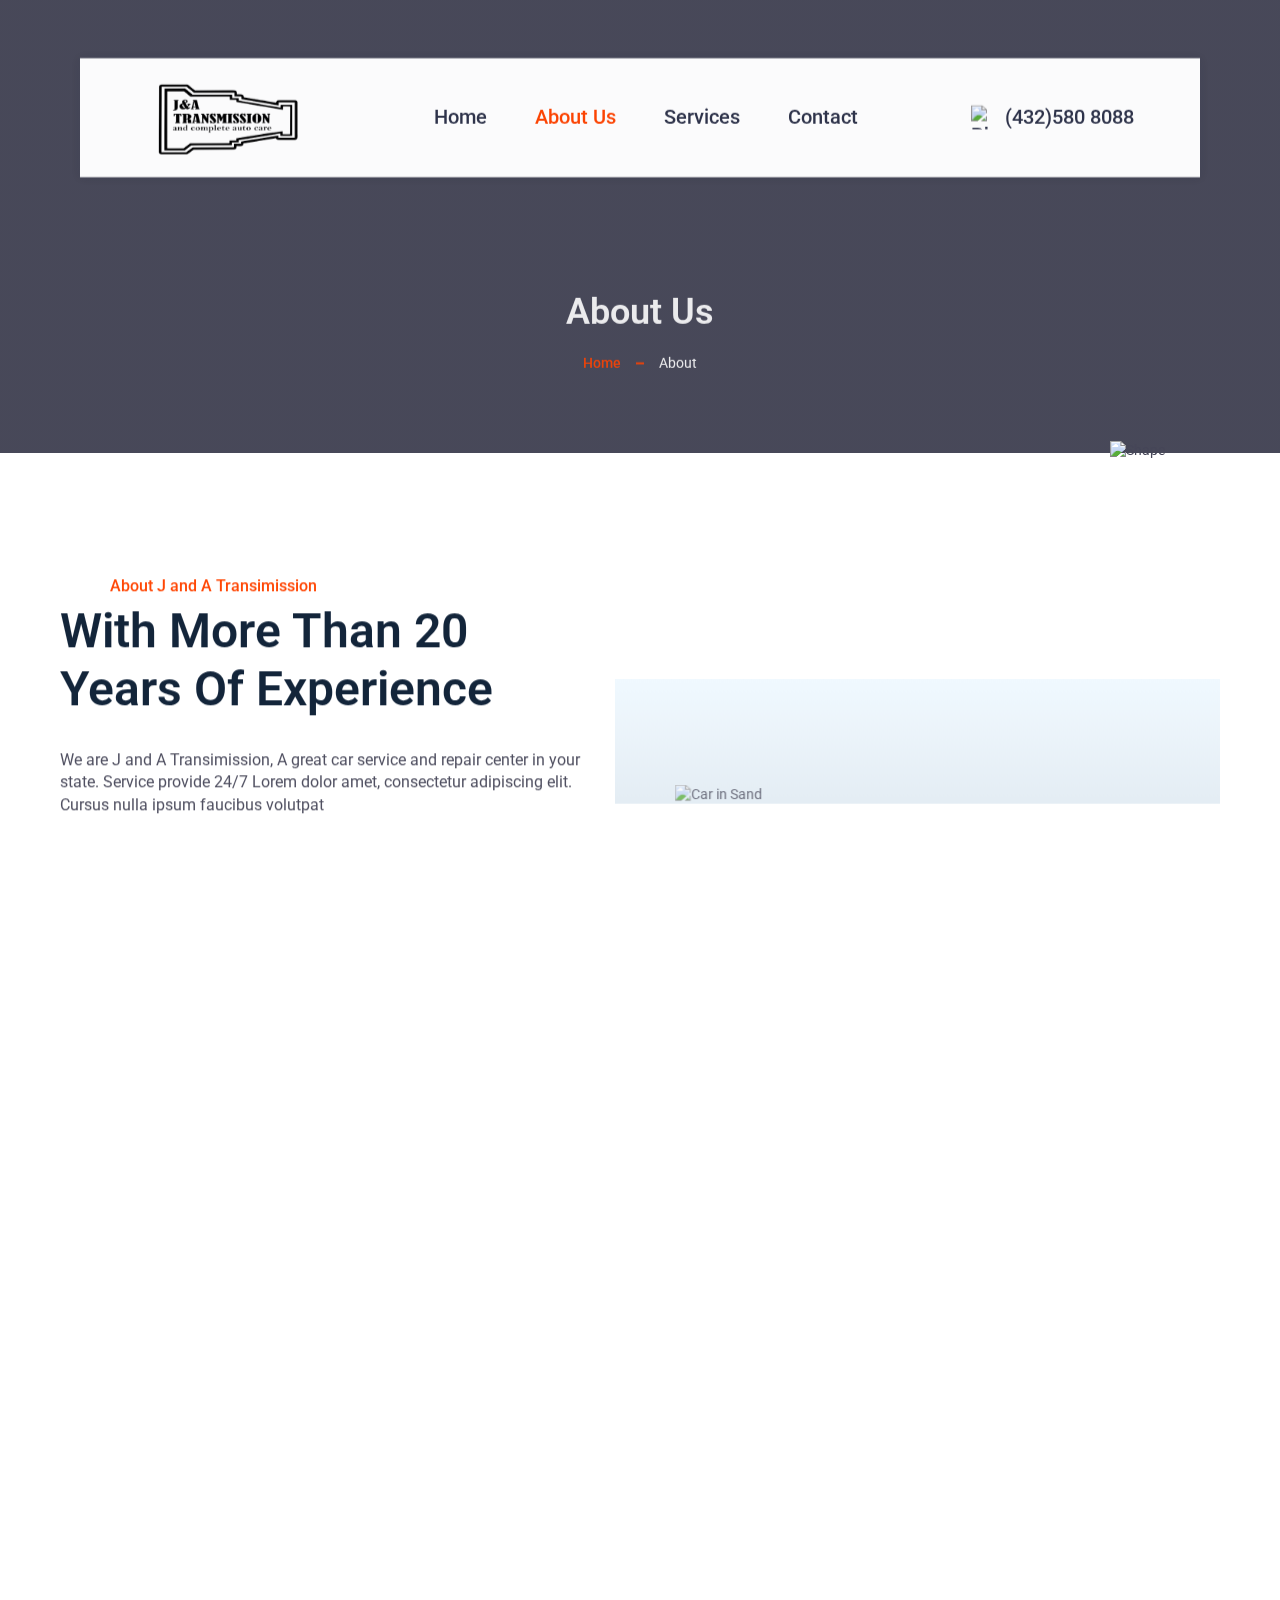
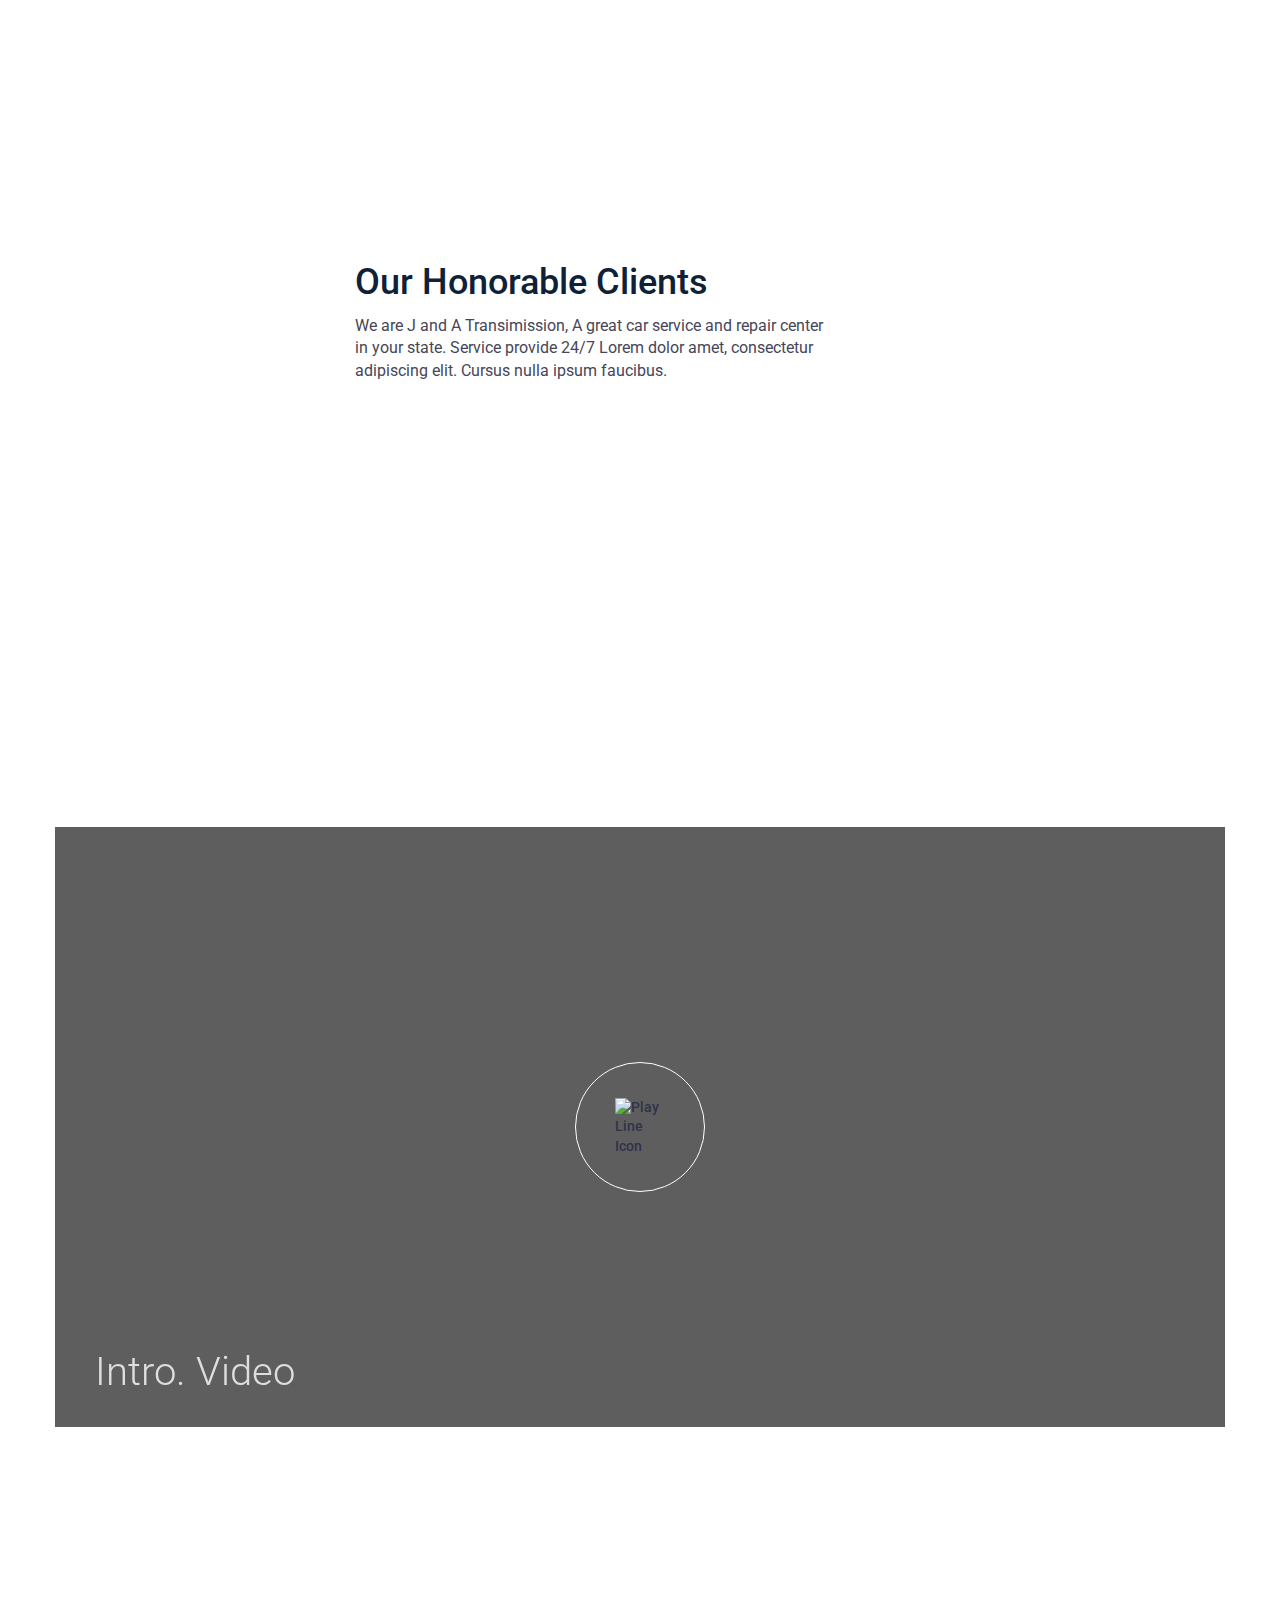
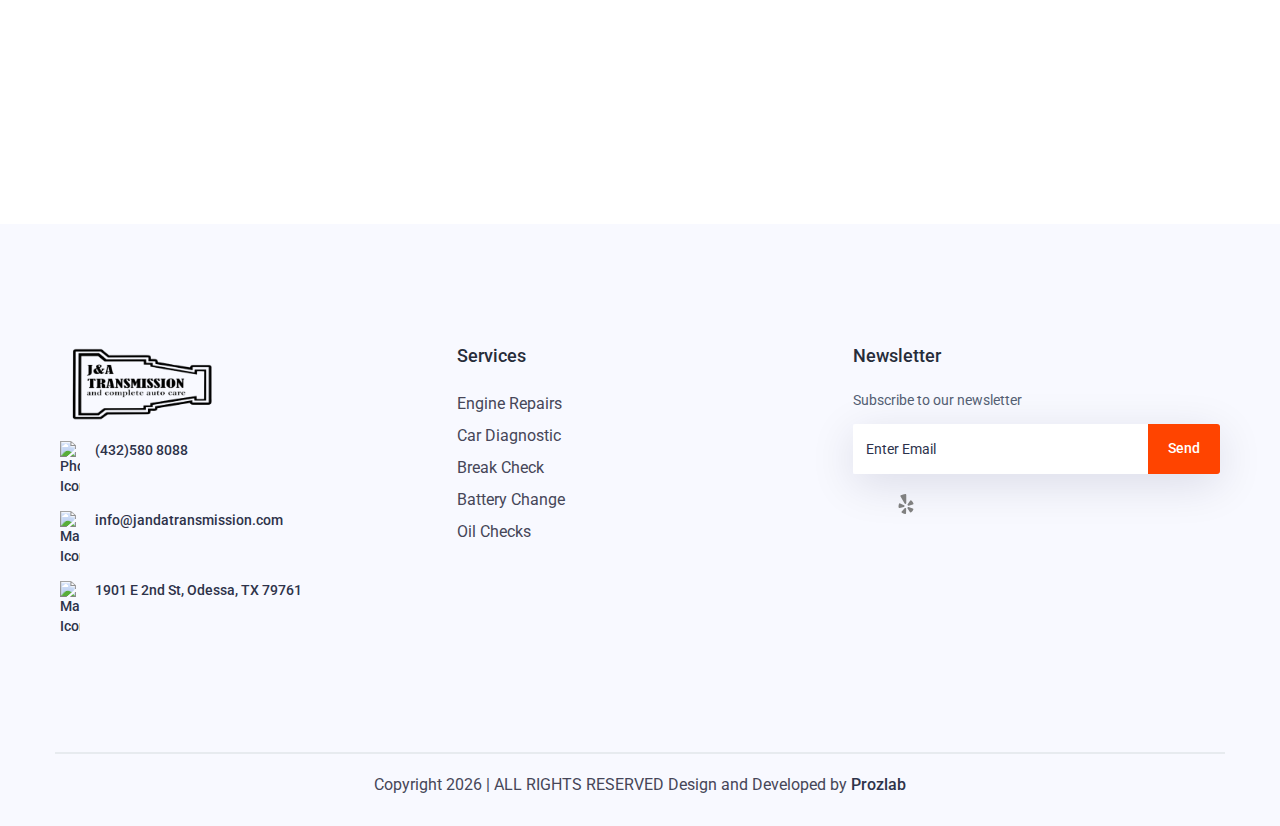
==== commit 77591cbd: "commit" ====
--- a/about-us.html
+++ b/about-us.html
@@ -1,1395 +1,746 @@
 <!DOCTYPE html>
 
 <html
-  data-wf-domain="mechanic-128.webflow.io"
-  data-wf-page="633148302ffcde08265b7ed4"
-  data-wf-site="633148302ffcde12c15b7e7d"
-  lang="en"
+
+  data-wf-page="63021953dac694826cbf6e31"
+  data-wf-site="62f74bec5d479b47fd210037"
 >
   <head>
     <meta charset="utf-8" />
-    <title>About Us - j and A Transmission</title>
+    <title>J AND A Transmission - Your Trusted Auto Shop for Quality Service</title>
     <meta
-      content="j and A Transmission - Your Trusted Auto Shop for Quality Service"
+      content="J and A Transimission is a  website   for car repair businesses, ."
+      name="description"
+    />
+    <meta
+      content="J and A Transimission - Your Trusted Auto Repair Expert"
       property="og:title"
     />
     <meta
-      content="j and A Transmission - Your Trusted Auto Shop for Quality Service"
-      property="twitter:title"
+      content="J and A Transimission is a ecommerce website car repair businesses, ."
+      property="og:description"
     />
+    <meta
+      content="J and A Transimission - Your Trusted Auto Repair Expert
+      "property="twitter:title"
+    />
+    <meta
+      content="J and A Transimission is a ecommerce website template suitable for car repair businesses, ."
+      property="twitter:description"
+    />
+    <meta property="og:type" content="website" />
+    <meta content="summary_large_image" name="twitter:card" />
     <meta content="width=device-width, initial-scale=1" name="viewport" />
-
-    <link href="assets/css/style.css" rel="stylesheet" type="text/css" />
-    <link href="https://fonts.googleapis.com" rel="preconnect" />
-    <link
-      href="https://fonts.gstatic.com"
-      rel="preconnect"
-      crossorigin="anonymous"
-    />
-    <script
-      src="https://ajax.googleapis.com/ajax/libs/webfont/1.6.26/webfont.js"
-      type="text/javascript"
-    ></script>
-    <script type="text/javascript">
-      WebFont.load({
-        google: {
-          families: [
-            "Lato:100,100italic,300,300italic,400,400italic,700,700italic,900,900italic",
-            "Oxanium:regular,500,600,700",
-            "Sarabun:regular,500,600,700",
-          ],
-        },
-      });
-    </script>
-    <link rel="shortcut icon" href="assets/img/fav.png" type="image/x-icon">
-
+    <meta content="Webflow" name="generator" />
+    <link href="css/style.css" rel="stylesheet" type="text/css" />
+    <link rel="stylesheet" href="https://cdnjs.cloudflare.com/ajax/libs/font-awesome/6.4.0/css/all.min.css">
+    <link rel="shortcut icon" href="img/fav.png" type="image/x-icon">
   </head>
 
   <body>
     <div
-      data-animation="over-left"
-      class="navbar-fixed w-nav"
+      data-w-id="0ad0f115-4ed0-6f70-fee0-a248fbb359b1"
+      data-animation="default"
+      data-collapse="medium"
+      data-duration="400"
+      data-easing="ease"
       data-easing2="ease"
-      data-easing="ease"
-      data-collapse="medium"
       role="banner"
-      data-no-scroll="1"
-      data-duration="400"
-      data-doc-height="1"
+      class="navbar w-nav"
     >
-      <div class="nav-container w-container">
-        <div class="nav-menu-wrapper">
-          <a href="/" class="brand w-nav-brand"
-            ><img
-            src="assets/img/logo.png"
-                loading="lazy"
-           
-              alt="mechanic logo"
-          /></a>
-          <nav role="navigation" class="nav-menu w-nav-menu">
-            <div class="tablet-menu">
-              <a href="index.html" class="brand-tablet w-nav-brand"
-                ><img
-                  src="assets/img/logo.png"
-                  loading="lazy"
-               
-                  alt="mechanic logo"
-              /></a>
-              <div class="close-menu-button w-nav-button">
-                <img
-                  src="https://assets.website-files.com/633148302ffcde12c15b7e7d/6331aa40be54af5256b53874_Menu%20Close.svg"
-                  loading="lazy"
-                  alt=""
-                  class="nav-close-icon"
-                />
-              </div>
-            </div>
-            <div class="menu-wrap">
-              <a href="index.html" class="nav-link w-nav-link">Home</a>
-              
-              <a
-                href="about-us.html"
-                aria-current="page"
-                class="nav-link w-nav-link w--current"
-                >About</a
-              >
-
-              <a
-              href="our-services.html"
-              
-              class="nav-link w-nav-link "
-              >Service</a
-            >
-
-            <a
+      <div class="container-fluid w-container">
+        <a
+          href="/"
+          aria-current="page"
+          class="brand-logo w-nav-brand w--current"
+          ><img
+            src="img/62f75bf7ea03705bac6cd8b8_logo.png"
+            loading="lazy"
+            width="185"
+            height="Auto"
+            alt="Brand Logo"
+        /></a>
+        <nav role="navigation" class="nav-menu w-nav-menu">
+          <a
+            data-w-id="0ad0f115-4ed0-6f70-fee0-a248fbb359b6"
+            href="/"
+            aria-current="page"
+            class="nav-link w-inline-block w--current"
+          >
+            <div class="nav-link-text">Home</div>
+            <div class="line-effect"></div>
+          </a>
+          <a
+            data-w-id="0ad0f115-4ed0-6f70-fee0-a248fbb359b7"
+            href="about-us.html"
+            class="nav-link w-inline-block"
+          >
+            <div class="nav-link-text">About Us</div>
+            <div class="line-effect"></div>
+          </a>
+          <a
+            data-w-id="0ad0f115-4ed0-6f70-fee0-a248fbb359b8"
+            href="services.html"
+            class="nav-link w-inline-block"
+          >
+            <div class="nav-link-text">Services</div>
+            <div class="line-effect"></div>
+          </a>
+
+
+
+          <a
+            data-w-id="0ad0f115-4ed0-6f70-fee0-a248fbb359bc"
             href="contact-us.html"
-          
-            class="nav-link w-nav-link "
-            >Contact</a
-          >
-           
-
-
-            </div>
-          </nav>
-          <div class="div-block">
-            <div class="header-buttons-wrapper">
-              <a href="tel:(239)555-0108" class="header-number"
-                >(239) 555-0108</a
-              >
-
-              <a
-                href="contact-us.html"
-                class="secondary-button header-btn hidden-on-mobile w-inline-block"
-              >
-                <div>Get an appoinment</div>
-              </a>
-            </div>
-            <div class="menu-button w-nav-button">
-              <img
-                src="https://assets.website-files.com/633148302ffcde12c15b7e7d/6331a7dd51d12063d65ac698_Burger%20Menu.svg"
-                loading="lazy"
-                height="16"
-                alt=""
-                class="image-burger"
-              />
-            </div>
-          </div>
-        </div>
+            class="nav-link w-inline-block"
+          >
+            <div class="nav-link-text">Contact</div>
+            <div class="line-effect"></div>
+          </a>
+        </nav>
+        <div class="menu-button w-nav-button">
+          <div class="w-icon-nav-menu">
+            <i class="fa fa-bars"></i>
+          </div>
+        </div>
+        <a href="tel:(432)580 8088" class="icon-link on-mobile w-inline-block"
+          ><img
+            src="https://uploads-ssl.webflow.com/62f74bec5d479b47fd210037/62f89d00094f860dbefd61cd_phone-line.svg"
+            loading="lazy"
+            width="24"
+            height="24"
+            alt="Phone Icon"
+            class="icon-link-image"
+          />
+          <div class="icon-link-text">(432)580 8088</div></a
+        >
+
       </div>
     </div>
-    <div class="section about-us-banner wf-section">
-      <div class="base-container w-container">
-        <div class="banner-title-wrapper">
-          <h1
-            data-w-id="8b3f0995-1fed-6172-1b0e-42aaf7b69e82"
-            style="opacity: 0"
-            class="home-banner-tittle"
-          >
-            Who we are
-          </h1>
-          <p
-            data-w-id="8b3f0995-1fed-6172-1b0e-42aaf7b69e84"
-            style="opacity: 0"
-            class="banner-description"
-          >
-            We are focused on providing our clients with the highest level of
-            quality and excellent customer support.
-          </p>
+    <section id="breadcrumb" class="breadcrumb wf-section">
+      <div class="container w-container">
+        <div
+          data-w-id="78886e64-6c9c-ff02-14a1-01de2306a508"
+          class="breadcrumb-content"
+        >
+          <h1 class="breadcrumb-heading text-white">About Us</h1>
+          <div class="breadcrumb-menu">
+            <a href="/" class="breadcrumb-link">Home</a>
+            <div class="small-dash bg-primary"></div>
+            <div>About</div>
+          </div>
         </div>
       </div>
-    </div>
-    <div class="wf-section">
-      <div class="base-container w-container">
-        <div
-          data-w-id="c0b9a224-b745-7e48-cb76-a59bfc1881b1"
-          style="opacity: 0"
-          data-current="Tab 1"
-          data-easing="ease"
-          data-duration-in="300"
-          data-duration-out="100"
-          class="tabs w-tabs"
-        >
-          <div class="tabs-menu w-tab-menu">
-            <a
-              data-w-tab="Tab 1"
-              class="tab-link w-inline-block w-tab-link w--current"
-            >
-              <h3
-                data-w-id="9c9a1acc-24cf-ec2a-4b89-6c5eb058070b"
+      <img
+        src="https://uploads-ssl.webflow.com/62f74bec5d479b47fd210037/62f8e9d647565c012516edea_shape4.png"
+        loading="lazy"
+        alt="Shape"
+        class="shape-6"
+      />
+    </section>
+    <section class="section about section-py">
+      <div class="container w-container">
+        <div class="row vertical-align-center w-row">
+          <div class="col w-col w-col-6">
+            <div class="about-content">
+              <div
+                data-w-id="767ebf12-5c57-7cde-44b9-49f1939e0df9"
                 style="opacity: 0"
-                class="tab-title"
+                class="section-heading"
               >
-                Performance Check
-              </h3>
-            </a>
-            <a data-w-tab="Tab 2" class="tab-link w-inline-block w-tab-link">
-              <h3
-                data-w-id="465bb42a-b162-7b21-0c8f-97ea46bc2676"
+                <div class="sub-title left">
+                  <div class="sub-heading bg-white">About J and A Transimission</div>
+                </div>
+                <h2 class="about-heading-left">
+                  With more than 20 years of
+                  <span class="text-line-highlight">Experience</span>
+                </h2>
+              </div>
+              <p
+                data-w-id="641ed4ad-5122-83d9-55b0-5021238ca588"
                 style="opacity: 0"
-                class="tab-title"
+                class="about-text"
               >
-                Auto Maintenance
-              </h3>
-            </a>
-            <a data-w-tab="Tab 3" class="tab-link w-inline-block w-tab-link">
-              <h3
-                data-w-id="2dad38d7-22a9-d1bd-c9d1-0d1edf9856a6"
-                style="opacity: 0"
-                class="tab-title"
-              >
-                Fleet Services
-              </h3>
-            </a>
-          </div>
-          <div class="w-tab-content">
-            <div data-w-tab="Tab 1" class="w-tab-pane w--tab-active">
-              <div class="tab-pane">
-                <div class="accordion-wrap-one-column">
-                  <div
-                    data-delay="0"
-                    data-hover="false"
-                    class="tab-dropdown-item w-dropdown"
-                  >
-                    <div class="tab-dropdown-toggle w-dropdown-toggle">
-                      <div>Fuel injections services</div>
-                      <div class="tab-dropdown-arrow">
-                        <div></div>
-                      </div>
-                    </div>
-                    <nav class="dropdown-text-wrap w-dropdown-list">
-                      <p class="tab-dropdown-text">
-                        Lorem ipsum dolor sit amet, consectetur adipiscing elit.
-                        Suspendisse varius enim in eros elementum tristique.
-                        Duis cursus, mi quis viverra ornare, eros dolor interdum
-                        nulla, ut commodo diam libero vitae erat. Aenean
-                        faucibus nibh et justo cursus id rutrum lorem imperdiet.
-                        Nunc ut sem vitae risus tristique posuere.
-                      </p>
-                    </nav>
-                  </div>
-                  <div
-                    data-delay="0"
-                    data-hover="false"
-                    data-w-id="a54eaef6-817b-9c51-5e4f-535f4369ed77"
-                    style="opacity: 0"
-                    class="accordion-item w-dropdown"
-                  >
-                    <div class="accordion-toggle w-dropdown-toggle">
-                      <h3 class="accordion-title">Fuel injections services</h3>
-                      <div class="accordion-icon"></div>
-                    </div>
-                    <nav class="accordion-list w-dropdown-list">
-                      <p class="accordion-list-content">
-                        Lorem ipsum dolor sit amet, consectetur adipiscing elit.
-                        Donec sed ornare nunc tellus fermentum, amet curabitur
-                        lacus. Sit aenean vitae pellentesque consectetur
-                        condimentum lorem aliquam lacus vulputate.
-                      </p>
-                    </nav>
-                  </div>
-                  <div
-                    data-delay="0"
-                    data-hover="false"
-                    data-w-id="a54eaef6-817b-9c51-5e4f-535f4369ed80"
-                    style="opacity: 0"
-                    class="accordion-item w-dropdown"
-                  >
-                    <div class="accordion-toggle w-dropdown-toggle">
-                      <h3
-                        style="color: rgb(255, 255, 255)"
-                        class="accordion-title"
-                      >
-                        computer diagnosis
-                      </h3>
-                      <div
-                        style="
-                          color: rgb(255, 255, 255);
-                          -webkit-transform: translate3d(0, 0, 0)
-                            scale3d(1, 1, 1) rotateX(null) rotateY(null)
-                            rotateZ(0deg) skew(0, 0);
-                          -moz-transform: translate3d(0, 0, 0) scale3d(1, 1, 1)
-                            rotateX(null) rotateY(null) rotateZ(0deg) skew(0, 0);
-                          -ms-transform: translate3d(0, 0, 0) scale3d(1, 1, 1)
-                            rotateX(null) rotateY(null) rotateZ(0deg) skew(0, 0);
-                          transform: translate3d(0, 0, 0) scale3d(1, 1, 1)
-                            rotateX(null) rotateY(null) rotateZ(0deg) skew(0, 0);
-                          transform-style: preserve-3d;
-                        "
-                        class="accordion-icon"
-                      >
-                        
-                      </div>
-                    </div>
-                    <nav
-                      style="height: 0px"
-                      class="accordion-list w-dropdown-list"
-                    >
-                      <p class="accordion-list-content">
-                        Lorem ipsum dolor sit amet, consectetur adipiscing elit.
-                        Donec sed ornare nunc tellus fermentum, amet curabitur
-                        lacus. Sit aenean vitae pellentesque consectetur
-                        condimentum lorem aliquam lacus vulputate.
-                      </p>
-                    </nav>
-                  </div>
-                  <div
-                    data-delay="0"
-                    data-hover="false"
-                    data-w-id="a54eaef6-817b-9c51-5e4f-535f4369ed89"
-                    style="opacity: 0"
-                    class="accordion-item last-faq w-dropdown"
-                  >
-                    <div class="accordion-toggle w-dropdown-toggle">
-                      <h3
-                        style="color: rgb(255, 255, 255)"
-                        class="accordion-title"
-                      >
-                        steering and suspension
-                      </h3>
-                      <div
-                        style="
-                          color: rgb(255, 255, 255);
-                          -webkit-transform: translate3d(0, 0, 0)
-                            scale3d(1, 1, 1) rotateX(null) rotateY(null)
-                            rotateZ(0deg) skew(0, 0);
-                          -moz-transform: translate3d(0, 0, 0) scale3d(1, 1, 1)
-                            rotateX(null) rotateY(null) rotateZ(0deg) skew(0, 0);
-                          -ms-transform: translate3d(0, 0, 0) scale3d(1, 1, 1)
-                            rotateX(null) rotateY(null) rotateZ(0deg) skew(0, 0);
-                          transform: translate3d(0, 0, 0) scale3d(1, 1, 1)
-                            rotateX(null) rotateY(null) rotateZ(0deg) skew(0, 0);
-                          transform-style: preserve-3d;
-                        "
-                        class="accordion-icon"
-                      >
-                        
-                      </div>
-                    </div>
-                    <nav
-                      style="height: 0px"
-                      class="accordion-list w-dropdown-list"
-                    >
-                      <p class="accordion-list-content">
-                        Lorem ipsum dolor sit amet, consectetur adipiscing elit.
-                        Donec sed ornare nunc tellus fermentum, amet curabitur
-                        lacus. Sit aenean vitae pellentesque consectetur
-                        condimentum lorem aliquam lacus vulputate.
-                      </p>
-                    </nav>
-                  </div>
-                </div>
-                <img
-                  width="708"
+                We are J and A Transimission, A great car service and repair center in your
+                state. Service provide 24/7 Lorem dolor amet, consectetur
+                adipiscing elit. Cursus nulla ipsum faucibus volutpat
+              </p>
+              <div class="fun-facts">
+                <div
+                  data-w-id="14a13f7f-f6f5-f12c-3f36-fb9283d637b0"
                   style="opacity: 0"
-                  src="https://assets.website-files.com/633148302ffcde12c15b7e7d/6333fd05dfa93b1c93bbfa5c_About%20First%20Tab.jpg"
-                  loading="lazy"
-                  data-w-id="3e518f7f-1691-fdba-8025-ed8de320907f"
-                  alt="man fix car"
-                  class="tab-image"
-                />
-              </div>
-            </div>
-            <div data-w-tab="Tab 2" class="w-tab-pane">
-              <div class="tab-pane">
-                <div class="accordion-wrap-one-column">
-                  <div
-                    data-delay="0"
-                    data-hover="false"
-                    data-w-id="e2980dca-9dde-a4e2-3c37-dc03c27182bd"
-                    style="opacity: 0"
-                    class="accordion-item w-dropdown"
-                  >
-                    <div class="accordion-toggle w-dropdown-toggle">
-                      <h3
-                        style="color: rgb(255, 255, 255)"
-                        class="accordion-title"
-                      >
-                        Fuel injections services
-                      </h3>
-                      <div
-                        style="
-                          color: rgb(255, 255, 255);
-                          -webkit-transform: translate3d(0, 0, 0)
-                            scale3d(1, 1, 1) rotateX(null) rotateY(null)
-                            rotateZ(0deg) skew(0, 0);
-                          -moz-transform: translate3d(0, 0, 0) scale3d(1, 1, 1)
-                            rotateX(null) rotateY(null) rotateZ(0deg) skew(0, 0);
-                          -ms-transform: translate3d(0, 0, 0) scale3d(1, 1, 1)
-                            rotateX(null) rotateY(null) rotateZ(0deg) skew(0, 0);
-                          transform: translate3d(0, 0, 0) scale3d(1, 1, 1)
-                            rotateX(null) rotateY(null) rotateZ(0deg) skew(0, 0);
-                          transform-style: preserve-3d;
-                        "
-                        class="accordion-icon"
-                      >
-                        
-                      </div>
-                    </div>
-                    <nav
-                      style="height: 0px"
-                      class="accordion-list w-dropdown-list"
-                    >
-                      <p class="accordion-list-content">
-                        Lorem ipsum dolor sit amet, consectetur adipiscing elit.
-                        Donec sed ornare nunc tellus fermentum, amet curabitur
-                        lacus. Sit aenean vitae pellentesque consectetur
-                        condimentum lorem aliquam lacus vulputate.
-                      </p>
-                    </nav>
-                  </div>
-                  <div
-                    data-delay="0"
-                    data-hover="false"
-                    data-w-id="e2980dca-9dde-a4e2-3c37-dc03c27182c6"
-                    style="opacity: 0"
-                    class="accordion-item w-dropdown"
-                  >
-                    <div class="accordion-toggle w-dropdown-toggle">
-                      <h3
-                        style="color: rgb(255, 255, 255)"
-                        class="accordion-title"
-                      >
-                        computer diagnosis
-                      </h3>
-                      <div
-                        style="
-                          color: rgb(255, 255, 255);
-                          -webkit-transform: translate3d(0, 0, 0)
-                            scale3d(1, 1, 1) rotateX(null) rotateY(null)
-                            rotateZ(0deg) skew(0, 0);
-                          -moz-transform: translate3d(0, 0, 0) scale3d(1, 1, 1)
-                            rotateX(null) rotateY(null) rotateZ(0deg) skew(0, 0);
-                          -ms-transform: translate3d(0, 0, 0) scale3d(1, 1, 1)
-                            rotateX(null) rotateY(null) rotateZ(0deg) skew(0, 0);
-                          transform: translate3d(0, 0, 0) scale3d(1, 1, 1)
-                            rotateX(null) rotateY(null) rotateZ(0deg) skew(0, 0);
-                          transform-style: preserve-3d;
-                        "
-                        class="accordion-icon"
-                      >
-                        
-                      </div>
-                    </div>
-                    <nav
-                      style="height: 0px"
-                      class="accordion-list w-dropdown-list"
-                    >
-                      <p class="accordion-list-content">
-                        Lorem ipsum dolor sit amet, consectetur adipiscing elit.
-                        Donec sed ornare nunc tellus fermentum, amet curabitur
-                        lacus. Sit aenean vitae pellentesque consectetur
-                        condimentum lorem aliquam lacus vulputate.
-                      </p>
-                    </nav>
-                  </div>
-                  <div
-                    data-delay="0"
-                    data-hover="false"
-                    data-w-id="e2980dca-9dde-a4e2-3c37-dc03c27182cf"
-                    style="opacity: 0"
-                    class="accordion-item last-faq w-dropdown"
-                  >
-                    <div class="accordion-toggle w-dropdown-toggle">
-                      <h3
-                        style="color: rgb(255, 255, 255)"
-                        class="accordion-title"
-                      >
-                        steering and suspension
-                      </h3>
-                      <div
-                        style="
-                          color: rgb(255, 255, 255);
-                          -webkit-transform: translate3d(0, 0, 0)
-                            scale3d(1, 1, 1) rotateX(null) rotateY(null)
-                            rotateZ(0deg) skew(0, 0);
-                          -moz-transform: translate3d(0, 0, 0) scale3d(1, 1, 1)
-                            rotateX(null) rotateY(null) rotateZ(0deg) skew(0, 0);
-                          -ms-transform: translate3d(0, 0, 0) scale3d(1, 1, 1)
-                            rotateX(null) rotateY(null) rotateZ(0deg) skew(0, 0);
-                          transform: translate3d(0, 0, 0) scale3d(1, 1, 1)
-                            rotateX(null) rotateY(null) rotateZ(0deg) skew(0, 0);
-                          transform-style: preserve-3d;
-                        "
-                        class="accordion-icon"
-                      >
-                        
-                      </div>
-                    </div>
-                    <nav
-                      style="height: 0px"
-                      class="accordion-list w-dropdown-list"
-                    >
-                      <p class="accordion-list-content">
-                        Lorem ipsum dolor sit amet, consectetur adipiscing elit.
-                        Donec sed ornare nunc tellus fermentum, amet curabitur
-                        lacus. Sit aenean vitae pellentesque consectetur
-                        condimentum lorem aliquam lacus vulputate.
-                      </p>
-                    </nav>
-                  </div>
-                </div>
-                <img
-                  width="708"
-                  sizes="(max-width: 479px) 87vw, (max-width: 767px) 88vw, (max-width: 991px) 91vw, (max-width: 1279px) 34vw, 364px"
-                  src="https://assets.website-files.com/633148302ffcde12c15b7e7d/6340146ef0fcb07e8c6a61e1_mechanic.jpg"
-                  loading="lazy"
-                  srcset="
-                    https://assets.website-files.com/633148302ffcde12c15b7e7d/6340146ef0fcb07e8c6a61e1_mechanic-p-500.jpg  500w,
-                    https://assets.website-files.com/633148302ffcde12c15b7e7d/6340146ef0fcb07e8c6a61e1_mechanic-p-800.jpg  800w,
-                    https://assets.website-files.com/633148302ffcde12c15b7e7d/6340146ef0fcb07e8c6a61e1_mechanic.jpg       1440w
-                  "
-                  alt="mechanic"
-                  class="tab-image"
-                />
-              </div>
-            </div>
-            <div data-w-tab="Tab 3" class="w-tab-pane">
-              <div class="tab-pane">
-                <div class="accordion-wrap-one-column">
-                  <div
-                    data-delay="0"
-                    data-hover="false"
-                    data-w-id="d514a46f-40c4-0b41-0d75-bd344c052c02"
-                    style="opacity: 0"
-                    class="accordion-item w-dropdown"
-                  >
-                    <div class="accordion-toggle w-dropdown-toggle">
-                      <h3
-                        style="color: rgb(255, 255, 255)"
-                        class="accordion-title"
-                      >
-                        Fuel injections services
-                      </h3>
-                      <div
-                        style="
-                          color: rgb(255, 255, 255);
-                          -webkit-transform: translate3d(0, 0, 0)
-                            scale3d(1, 1, 1) rotateX(null) rotateY(null)
-                            rotateZ(0deg) skew(0, 0);
-                          -moz-transform: translate3d(0, 0, 0) scale3d(1, 1, 1)
-                            rotateX(null) rotateY(null) rotateZ(0deg) skew(0, 0);
-                          -ms-transform: translate3d(0, 0, 0) scale3d(1, 1, 1)
-                            rotateX(null) rotateY(null) rotateZ(0deg) skew(0, 0);
-                          transform: translate3d(0, 0, 0) scale3d(1, 1, 1)
-                            rotateX(null) rotateY(null) rotateZ(0deg) skew(0, 0);
-                          transform-style: preserve-3d;
-                        "
-                        class="accordion-icon"
-                      >
-                        
-                      </div>
-                    </div>
-                    <nav
-                      style="height: 0px"
-                      class="accordion-list w-dropdown-list"
-                    >
-                      <p class="accordion-list-content">
-                        Lorem ipsum dolor sit amet, consectetur adipiscing elit.
-                        Donec sed ornare nunc tellus fermentum, amet curabitur
-                        lacus. Sit aenean vitae pellentesque consectetur
-                        condimentum lorem aliquam lacus vulputate.
-                      </p>
-                    </nav>
-                  </div>
-                  <div
-                    data-delay="0"
-                    data-hover="false"
-                    data-w-id="d514a46f-40c4-0b41-0d75-bd344c052c0b"
-                    style="opacity: 0"
-                    class="accordion-item w-dropdown"
-                  >
-                    <div class="accordion-toggle w-dropdown-toggle">
-                      <h3
-                        style="color: rgb(255, 255, 255)"
-                        class="accordion-title"
-                      >
-                        computer diagnosis
-                      </h3>
-                      <div
-                        style="
-                          color: rgb(255, 255, 255);
-                          -webkit-transform: translate3d(0, 0, 0)
-                            scale3d(1, 1, 1) rotateX(null) rotateY(null)
-                            rotateZ(0deg) skew(0, 0);
-                          -moz-transform: translate3d(0, 0, 0) scale3d(1, 1, 1)
-                            rotateX(null) rotateY(null) rotateZ(0deg) skew(0, 0);
-                          -ms-transform: translate3d(0, 0, 0) scale3d(1, 1, 1)
-                            rotateX(null) rotateY(null) rotateZ(0deg) skew(0, 0);
-                          transform: translate3d(0, 0, 0) scale3d(1, 1, 1)
-                            rotateX(null) rotateY(null) rotateZ(0deg) skew(0, 0);
-                          transform-style: preserve-3d;
-                        "
-                        class="accordion-icon"
-                      >
-                        
-                      </div>
-                    </div>
-                    <nav
-                      style="height: 0px"
-                      class="accordion-list w-dropdown-list"
-                    >
-                      <p class="accordion-list-content">
-                        Lorem ipsum dolor sit amet, consectetur adipiscing elit.
-                        Donec sed ornare nunc tellus fermentum, amet curabitur
-                        lacus. Sit aenean vitae pellentesque consectetur
-                        condimentum lorem aliquam lacus vulputate.
-                      </p>
-                    </nav>
-                  </div>
-                  <div
-                    data-delay="0"
-                    data-hover="false"
-                    data-w-id="d514a46f-40c4-0b41-0d75-bd344c052c14"
-                    style="opacity: 0"
-                    class="accordion-item last-faq w-dropdown"
-                  >
-                    <div class="accordion-toggle w-dropdown-toggle">
-                      <h3
-                        style="color: rgb(255, 255, 255)"
-                        class="accordion-title"
-                      >
-                        steering and suspension
-                      </h3>
-                      <div
-                        style="
-                          color: rgb(255, 255, 255);
-                          -webkit-transform: translate3d(0, 0, 0)
-                            scale3d(1, 1, 1) rotateX(null) rotateY(null)
-                            rotateZ(0deg) skew(0, 0);
-                          -moz-transform: translate3d(0, 0, 0) scale3d(1, 1, 1)
-                            rotateX(null) rotateY(null) rotateZ(0deg) skew(0, 0);
-                          -ms-transform: translate3d(0, 0, 0) scale3d(1, 1, 1)
-                            rotateX(null) rotateY(null) rotateZ(0deg) skew(0, 0);
-                          transform: translate3d(0, 0, 0) scale3d(1, 1, 1)
-                            rotateX(null) rotateY(null) rotateZ(0deg) skew(0, 0);
-                          transform-style: preserve-3d;
-                        "
-                        class="accordion-icon"
-                      >
-                        
-                      </div>
-                    </div>
-                    <nav
-                      style="height: 0px"
-                      class="accordion-list w-dropdown-list"
-                    >
-                      <p class="accordion-list-content">
-                        Lorem ipsum dolor sit amet, consectetur adipiscing elit.
-                        Donec sed ornare nunc tellus fermentum, amet curabitur
-                        lacus. Sit aenean vitae pellentesque consectetur
-                        condimentum lorem aliquam lacus vulputate.
-                      </p>
-                    </nav>
-                  </div>
-                </div>
-                <img
-                  width="708"
-                  sizes="(max-width: 479px) 87vw, (max-width: 767px) 88vw, (max-width: 991px) 91vw, (max-width: 1279px) 34vw, 364px"
-                  src="https://assets.website-files.com/633148302ffcde12c15b7e7d/6332c31fe25c7ed60a2a9df3_Video%20BG.jpg"
-                  loading="lazy"
-                  srcset="
-                    https://assets.website-files.com/633148302ffcde12c15b7e7d/6332c31fe25c7ed60a2a9df3_Video%20BG-p-500.jpg   500w,
-                    https://assets.website-files.com/633148302ffcde12c15b7e7d/6332c31fe25c7ed60a2a9df3_Video%20BG-p-800.jpg   800w,
-                    https://assets.website-files.com/633148302ffcde12c15b7e7d/6332c31fe25c7ed60a2a9df3_Video%20BG-p-1080.jpg 1080w,
-                    https://assets.website-files.com/633148302ffcde12c15b7e7d/6332c31fe25c7ed60a2a9df3_Video%20BG.jpg        1170w
-                  "
-                  alt="man fix car"
-                  class="tab-image"
-                />
-              </div>
-            </div>
-          </div>
-        </div>
-      </div>
-    </div>
-    <div class="section why-choose-us wf-section">
-      <div class="base-container w-container">
-        <div class="about-wrapper">
-          <div class="about-text-wrap">
-            <div class="banner-title-wrapper">
-              <h2
-                data-w-id="0dc2c0a2-9236-8737-6c38-810f49d1df83"
-                style="opacity: 0"
-              >
-                Why Choose Us
-              </h2>
-              <p
-                data-w-id="63b552e4-d49d-57cc-890a-d41db2e4ee11"
-                style="opacity: 0"
-                class="paragraph-large"
-              >
-                We are very proud of the service we provide and stand by every
-                product we carry. Our testimonials demonstrate our work quality
-                and customer satisfaction.
-              </p>
-            </div>
-            <div
-              data-w-id="45ae02f1-21fc-5b31-bf74-b94bf0d79d07"
-              style="opacity: 0"
-              class="buttons-wrapper"
-            >
-              <a
-                href="our-services.html"
-                class="primary-button-white w-inline-block"
-              >
-                <div>Read More</div>
-                <div class="button-arrow-white">
-                  <div></div>
-                </div>
-              </a>
-              <a href="contact-us.html" class="primary-button w-inline-block">
-                <div>Get Started</div>
-                <div class="button-arrow">
-                  <div></div>
-                </div>
-              </a>
-            </div>
-          </div>
-          <div class="about-image-wrap">
-            <img
-              src="https://assets.website-files.com/633148302ffcde12c15b7e7d/633406755e0aa07aca89a548_Man%20Fix%20Car.jpg"
-              loading="lazy"
-              style="opacity: 0"
-              data-w-id="bcf8031f-7a26-84c7-6938-c7709614143b"
-              srcset="
-                https://assets.website-files.com/633148302ffcde12c15b7e7d/633406755e0aa07aca89a548_Man%20Fix%20Car-p-500.jpg 500w,
-                https://assets.website-files.com/633148302ffcde12c15b7e7d/633406755e0aa07aca89a548_Man%20Fix%20Car.jpg       500w
-              "
-              sizes="(max-width: 479px) 94vw, (max-width: 767px) 96vw, (max-width: 991px) 97vw, (max-width: 1279px) 46vw, 500px"
-              alt="Man fix car"
-              class="about-image"
-            />
-          </div>
-        </div>
-      </div>
-    </div>
-    <div class="dark-background wf-section">
-      <div class="testimonials-container w-container">
-        <div
-          data-delay="4000"
-          data-animation="cross"
-          class="testimonials-slider w-slider"
-          data-autoplay="false"
-          data-easing="ease"
-          data-hide-arrows="false"
-          data-disable-swipe="false"
-          data-autoplay-limit="0"
-          data-nav-spacing="3"
-          data-duration="500"
-          data-infinite="true"
-        >
-          <div class="w-slider-mask">
-            <div class="testimonials-slide-item w-slide">
-              <div class="testimonial-slide-container">
-                <div class="slider-image-container">
-                  <img
-                    src="https://assets.website-files.com/633148302ffcde12c15b7e7d/6333e721112be70f791cad9b_Kristin%20Watson.jpg"
-                    loading="lazy"
-                    height=""
-                    style="opacity: 0"
-                    data-w-id="1660d6f1-de0f-4f3a-1daf-ba9acc698c91"
-                    alt="man"
-                    class="home-3-slide-image"
-                  />
-                </div>
-                <div class="slider-content-container">
-                  <h2
-                    data-w-id="1660d6f1-de0f-4f3a-1daf-ba9acc698c93"
-                    style="opacity: 0"
-                  >
-                    What Our customers say
-                  </h2>
-                  <p
-                    data-w-id="1660d6f1-de0f-4f3a-1daf-ba9acc698c95"
-                    style="opacity: 0"
-                    class="testimonial"
-                  >
-                    It’s such a pleasure dealing with them. Everything is so
-                    convenient. They do the job efficiently, and timely, and
-                    charge exactly what they said they would. I stopped going to
-                    the dealership because I never got such good service from
-                    them. I was very happy with the work completed by Mechanic
-                    128.<br />
-                  </p>
-                  <div class="slider-testimonials-author">
-                    <h3
-                      data-w-id="1660d6f1-de0f-4f3a-1daf-ba9acc698c98"
-                      style="opacity: 0"
-                      class="primary-text"
-                    >
-                      Kristin Watson
-                    </h3>
-                    <p
-                      data-w-id="1660d6f1-de0f-4f3a-1daf-ba9acc698c9a"
-                      style="opacity: 0"
-                    >
-                      F1 Racer
-                    </p>
-                  </div>
-                </div>
-              </div>
-            </div>
-            <div class="testimonials-slide-item w-slide">
-              <div class="testimonial-slide-container">
-                <div class="slider-image-container">
-                  <img
-                    src="https://assets.website-files.com/633148302ffcde12c15b7e7d/6333e9386e0fe8f121b8771e_Brandon%20Renzo.jpg"
-                    loading="lazy"
-                    height=""
-                    alt="man"
-                    class="home-3-slide-image"
-                  />
-                </div>
-                <div class="slider-content-container">
-                  <h2>What Our customers say</h2>
-                  <p class="testimonial">
-                    “Lorem ipsum dolor sit amet, consectetur adipiscing elit.
-                    Donec sed ornare nunc tellus fermentum, amet curabitur
-                    lacus. Sit aenean vitae pellentesque consectetur condimentum
-                    lorem aliquam lacus vulputate. Integer facilisi amet turpis
-                    velit aliquet gravida odio. Dolor vitae, eget non tortor.
-                    Cras justo volutpat hendrerit vel tortor.”
-                  </p>
-                  <div class="slider-testimonials-author">
-                    <h3 class="primary-text">Brandon Renzo</h3>
-                    <p>Car Dealership Owner</p>
-                  </div>
-                </div>
-              </div>
-            </div>
-            <div class="testimonials-slide-item w-slide">
-              <div class="testimonial-slide-container">
-                <div class="slider-image-container">
-                  <img
-                    src="https://assets.website-files.com/633148302ffcde12c15b7e7d/6333ea8a7528e3ffcda31371_Carla%20Bernis.jpg"
-                    loading="lazy"
-                    height=""
-                    alt="Girl "
-                    class="home-3-slide-image"
-                  />
-                </div>
-                <div class="slider-content-container">
-                  <h2>What Our customers say</h2>
-                  <p class="testimonial">
-                    “Lorem ipsum dolor sit amet, consectetur adipiscing elit.
-                    Donec sed ornare nunc tellus fermentum, amet curabitur
-                    lacus. Sit aenean vitae pellentesque consectetur condimentum
-                    lorem aliquam lacus vulputate. Integer facilisi amet turpis
-                    velit aliquet gravida odio. Dolor vitae, eget non tortor.
-                    Cras justo volutpat hendrerit vel tortor.”
-                  </p>
-                  <div class="slider-testimonials-author">
-                    <h3 class="primary-text">Carla Bernis</h3>
-                    <p>Regular Customer</p>
-                  </div>
-                </div>
-              </div>
-            </div>
-          </div>
-          <div
-            data-w-id="1660d6f1-de0f-4f3a-1daf-ba9acc698cb8"
-            style="opacity: 0"
-            class="slider-left-arrow w-slider-arrow-left"
-          >
-            <div class="left-arrow-slider"></div>
-          </div>
-          <div
-            data-w-id="1660d6f1-de0f-4f3a-1daf-ba9acc698cbb"
-            style="opacity: 0"
-            class="slider-right-arrow w-slider-arrow-right"
-          >
-            <div class="right-arrow-slider"></div>
-          </div>
-          <div class="slide-nav w-slider-nav w-round"></div>
-          <div class="slider-bg"></div>
-        </div>
-      </div>
-    </div>
-    <div class="section dark-background wf-section">
-      <div class="base-container w-container">
-        <div class="banner-title-wrapper width-600">
-          <h2
-            data-w-id="092e6068-60b8-a04e-74b2-89ce65f5b54b"
-            style="opacity: 0"
-            class="text-center"
-          >
-            High-quality workmanship at a fair price
-          </h2>
-          <div class="width-500">
-            <p
-              data-w-id="092e6068-60b8-a04e-74b2-89ce65f5b54d"
-              style="opacity: 0"
-              class="paragraph-large text-center"
-            >
-              Lorem ipsum dolor sit amet, consectetur adipiscing elit. Donec sed
-              ornare nunc tellus fermentum, amet curabitur lacus.
-            </p>
-          </div>
-        </div>
-        <div class="w-dyn-list">
-          <div role="list" class="about-service-list w-dyn-items">
-            <div role="listitem" class="about-service-item w-dyn-item">
-              <a href="our-services.html" class="w-inline-block"
-                ><img
-                  style="opacity: 0"
-                  loading="lazy"
-                  width="562"
-                  src="https://assets.website-files.com/633148302ffcde4d1f5b7e89/63340dec3fdc485aeb6bfdc8_Perfomance%20Check.jpg"
-                  data-w-id="a396d8ab-c2ff-564e-f062-b9009858a16b"
-                  alt=""
-                  class="about-service-image"
-              /></a>
-              <div class="about-service-content">
-                <a href="#" class="service-heading-link w-inline-block">
-                  <h3
-                    data-w-id="b6cd6bf0-9434-2840-2539-0e364e68f3a2"
-                    style="opacity: 0"
-                    class="service-heading"
-                  >
-                    Perfomance Check
-                  </h3>
-                </a>
-                <p
-                  data-w-id="83618e0d-1e00-2142-409e-72e5eff0df24"
-                  style="opacity: 0"
-                  class="mt-10"
+                  class="fun-fact-card"
                 >
-                  Diam maecenas sed enim ut sem viverra scelerisque mauris.
-                </p>
-                <a
-                  data-w-id="54a4046f-34c2-0d25-9503-4be9930a9144"
-                  style="opacity: 0"
-                  href="our-services.html"
-                  class="service-link"
-                  >Learn more</a
-                >
-              </div>
-            </div>
-            <div role="listitem" class="about-service-item w-dyn-item">
-              <a href="our-services.html" class="w-inline-block"
-                ><img
-                  style="opacity: 0"
-                  loading="lazy"
-                  width="562"
-                  src="https://assets.website-files.com/633148302ffcde4d1f5b7e89/63340db7e549ecf29b3ff7da_Auto%20Repair.jpg"
-                  data-w-id="a396d8ab-c2ff-564e-f062-b9009858a16b"
-                  alt=""
-                  class="about-service-image"
-              /></a>
-              <div class="about-service-content">
-                <a href="#" class="service-heading-link w-inline-block">
-                  <h3
-                    data-w-id="b6cd6bf0-9434-2840-2539-0e364e68f3a2"
-                    style="opacity: 0"
-                    class="service-heading"
-                  >
-                    Auto Repair
-                  </h3>
-                </a>
-                <p
-                  data-w-id="83618e0d-1e00-2142-409e-72e5eff0df24"
-                  style="opacity: 0"
-                  class="mt-10"
-                >
-                  Diam maecenas sed enim ut sem viverra scelerisque mauris.
-                </p>
-                <a
-                  data-w-id="54a4046f-34c2-0d25-9503-4be9930a9144"
-                  style="opacity: 0"
-                  href="our-services.html"
-                  class="service-link"
-                  >Learn more</a
-                >
-              </div>
-            </div>
-            <div role="listitem" class="about-service-item w-dyn-item">
-              <a href="our-services.html" class="w-inline-block"
-                ><img
-                  style="opacity: 0"
-                  loading="lazy"
-                  width="562"
-                  src="https://assets.website-files.com/633148302ffcde4d1f5b7e89/63340d7261575da696bca432_Fleet%20Services.jpg"
-                  data-w-id="a396d8ab-c2ff-564e-f062-b9009858a16b"
-                  alt=""
-                  class="about-service-image"
-              /></a>
-              <div class="about-service-content">
-                <a href="#" class="service-heading-link w-inline-block">
-                  <h3
-                    data-w-id="b6cd6bf0-9434-2840-2539-0e364e68f3a2"
-                    style="opacity: 0"
-                    class="service-heading"
-                  >
-                    Fleet Services
-                  </h3>
-                </a>
-                <p
-                  data-w-id="83618e0d-1e00-2142-409e-72e5eff0df24"
-                  style="opacity: 0"
-                  class="mt-10"
-                >
-                  Diam maecenas sed enim ut sem viverra scelerisque mauris.
-                </p>
-                <a
-                  data-w-id="54a4046f-34c2-0d25-9503-4be9930a9144"
-                  style="opacity: 0"
-                  href="our-services.html"
-                  class="service-link"
-                  >Learn more</a
-                >
-              </div>
-            </div>
-          </div>
-        </div>
-      </div>
-    </div>
-    <div class="section wf-section">
-      <div class="base-container w-container">
-        <h2 data-w-id="37ef8bea-cf9f-662f-2628-1a7dadca0169" style="opacity: 0">
-          Meet our specialists
-        </h2>
-        <div class="team-wrapper">
-          <div class="team-member">
-            <img
-              class="team-image"
-              src="https://assets.website-files.com/633148302ffcde12c15b7e7d/634024578fad3649f5625ec6_BROOKLYN%20SIMMONS.jpg"
-              width="575"
-              alt="Brooklyn"
-              style="opacity: 0"
-              sizes="(max-width: 767px) 94vw, (max-width: 991px) 46vw, (max-width: 1279px) 22vw, 270px"
-              data-w-id="37ef8bea-cf9f-662f-2628-1a7dadca016d"
-              loading="lazy"
-              srcset="
-                https://assets.website-files.com/633148302ffcde12c15b7e7d/634024578fad3649f5625ec6_BROOKLYN%20SIMMONS-p-500.jpg 500w,
-                https://assets.website-files.com/633148302ffcde12c15b7e7d/634024578fad3649f5625ec6_BROOKLYN%20SIMMONS.jpg       800w
-              "
-            />
-            <h3
-              data-w-id="37ef8bea-cf9f-662f-2628-1a7dadca016e"
-              style="opacity: 0"
-              class="team-name"
-            >
-              Brooklyn Simmons
-            </h3>
-            <p
-              data-w-id="37ef8bea-cf9f-662f-2628-1a7dadca0170"
-              style="opacity: 0"
-              class="team-position"
-            >
-              Founder of Mechanic
-            </p>
-          </div>
-          <div class="team-member">
-            <img
-              class="team-image"
-              src="https://assets.website-files.com/633148302ffcde12c15b7e7d/63401e95fdbdb4310cbeceac_GUY%20HAWKINS.jpg"
-              width="617"
-              alt="Guy"
-              style="opacity: 0"
-              sizes="(max-width: 767px) 94vw, (max-width: 991px) 46vw, (max-width: 1279px) 22vw, 270px"
-              data-w-id="37ef8bea-cf9f-662f-2628-1a7dadca0173"
-              loading="lazy"
-              srcset="
-                https://assets.website-files.com/633148302ffcde12c15b7e7d/63401e95fdbdb4310cbeceac_GUY%20HAWKINS-p-500.jpg  500w,
-                https://assets.website-files.com/633148302ffcde12c15b7e7d/63401e95fdbdb4310cbeceac_GUY%20HAWKINS.jpg       1000w
-              "
-            />
-            <h3
-              data-w-id="37ef8bea-cf9f-662f-2628-1a7dadca0174"
-              style="opacity: 0"
-              class="team-name"
-            >
-              Guy Hawkins
-            </h3>
-            <p
-              data-w-id="37ef8bea-cf9f-662f-2628-1a7dadca0176"
-              style="opacity: 0"
-              class="team-position"
-            >
-              Main Mechanic
-            </p>
-          </div>
-          <div class="team-member">
-            <img
-              src="https://assets.website-files.com/633148302ffcde12c15b7e7d/634023534bbe083c9b6241eb_ROBERT%20FOX.jpg"
-              loading="lazy"
-              width="586"
-              style="opacity: 0"
-              data-w-id="37ef8bea-cf9f-662f-2628-1a7dadca0179"
-              alt="robert"
-              class="team-image"
-            />
-            <h3
-              data-w-id="37ef8bea-cf9f-662f-2628-1a7dadca017a"
-              style="opacity: 0"
-              class="team-name"
-            >
-              Robert Fox
-            </h3>
-            <p
-              data-w-id="37ef8bea-cf9f-662f-2628-1a7dadca017c"
-              style="opacity: 0"
-              class="team-position"
-            >
-              Mechanic
-            </p>
-          </div>
-          <div class="team-member">
-            <img
-              class="team-image"
-              src="https://assets.website-files.com/633148302ffcde12c15b7e7d/63401a6bb2c39e0fe0efe46e_Jacob%20Jones.jpg"
-              width="617"
-              alt="Jacob"
-              style="opacity: 0"
-              sizes="(max-width: 767px) 94vw, (max-width: 991px) 46vw, (max-width: 1279px) 22vw, 270px"
-              data-w-id="37ef8bea-cf9f-662f-2628-1a7dadca017f"
-              loading="lazy"
-              srcset="
-                https://assets.website-files.com/633148302ffcde12c15b7e7d/63401a6bb2c39e0fe0efe46e_Jacob%20Jones-p-500.jpg  500w,
-                https://assets.website-files.com/633148302ffcde12c15b7e7d/63401a6bb2c39e0fe0efe46e_Jacob%20Jones.jpg       1000w
-              "
-            />
-            <h3
-              data-w-id="37ef8bea-cf9f-662f-2628-1a7dadca0180"
-              style="opacity: 0"
-              class="team-name"
-            >
-              Jacob Jones
-            </h3>
-            <p
-              data-w-id="37ef8bea-cf9f-662f-2628-1a7dadca0182"
-              style="opacity: 0"
-              class="team-position"
-            >
-              Mechanic
-            </p>
-          </div>
-        </div>
-      </div>
-    </div>
-
-    <div class="footer wf-section">
-      <div class="base-container w-container">
-        <div class="footer-wrapper">
-          <div class="footer-form-wrapper">
-            <div class="form-block w-form">
-              <form
-                id="wf-form-Email-Form"
-                name="wf-form-Email-Form"
-                data-name="Email Form"
-                method="get"
-                data-w-id="8f514240-0aee-87dd-0889-0b2c32c9b394"
-                class="form"
-              >
-                <div class="form-input-wrapper">
-                  <div
-                    data-w-id="172750fa-a70b-135b-83dd-de1641763ce0"
-                    class="form-input-label"
-                  >
-                    <label for="Name-4">Name</label
-                    ><input
-                      type="text"
-                      class="text-field w-input"
-                      maxlength="256"
-                      name="Name"
-                      data-name="Name"
-                      placeholder="Your name"
-                      id="Name-4"
-                      required=""
-                    />
-                  </div>
-                  <div
-                    data-w-id="f766b369-35f2-ac99-f1c3-dab22cb07f2f"
-                    class="form-input-label"
-                  >
-                    <label for="phone">Phone</label
-                    ><input
-                      type="tel"
-                      class="text-field w-input"
-                      maxlength="256"
-                      name="Phone"
-                      data-name="Phone"
-                      placeholder="Your Phone"
-                      id="phone"
-                      required=""
-                    />
-                  </div>
-                </div>
-                <div class="form-input-wrapper">
-                  <div
-                    data-w-id="d8b4e2cb-edbb-38f2-e103-77f91ec634d4"
-                    class="form-input-label"
-                  >
-                    <label for="car">Car</label
-                    ><input
-                      type="text"
-                      class="text-field w-input"
-                      maxlength="256"
-                      name="Car"
-                      data-name="Car"
-                      placeholder="Car Model"
-                      id="car"
-                      required=""
-                    />
-                  </div>
-                  <div
-                    data-w-id="d8b4e2cb-edbb-38f2-e103-77f91ec634d8"
-                    class="form-input-label"
-                  >
-                    <label for="Email-3">Email Address</label
-                    ><input
-                      type="email"
-                      class="text-field w-input"
-                      maxlength="256"
-                      name="Email"
-                      data-name="Email"
-                      placeholder="Your Email"
-                      id="Email-3"
-                      required=""
-                    />
-                  </div>
+                  <h3 class="cunter-heading">24K+</h3>
+                  <p class="fact-title">Total User</p>
                 </div>
                 <div
-                  data-w-id="9d53ea24-1964-c451-49d2-990c4e039d6b"
-                  class="form-message-wrrap"
+                  data-w-id="a2bb3bab-833c-2e5a-cebc-7c3ede3cb7ad"
+                  style="opacity: 0"
+                  class="fun-fact-card"
                 >
-                  <label for="message">Message</label
-                  ><textarea
-                    placeholder="Message"
-                    maxlength="5000"
-                    id="message"
-                    name="field"
-                    data-name="field"
-                    class="textarea w-input"
-                  ></textarea>
+                  <h3 class="cunter-heading">22K+</h3>
+                  <p class="fact-title">Satisfied User</p>
                 </div>
+                <div
+                  data-w-id="0d99eef4-fec1-a85b-f83f-0624585e31f6"
+                  style="opacity: 0"
+                  class="fun-fact-card"
+                >
+                  <h3 class="cunter-heading">82+</h3>
+                  <p class="fact-title">Awords Won</p>
+                </div>
+              </div>
+            </div>
+          </div>
+          <div class="col w-col w-col-6">
+            <div
+              data-w-id="f1493966-dbe7-aed8-f989-98e2a8c49274"
+              style="opacity: 0"
+              class="car-stand-box"
+            >
+              <img
+                src="https://uploads-ssl.webflow.com/62f74bec5d479b47fd210037/63021e1bd624e2d145f30f6c_Car-in-stand.png"
+                loading="lazy"
+                style="opacity: 0"
+                data-w-id="42c56059-5183-3e27-54a4-0ad5c318d540"
+                alt="Car in Sand"
+              />
+            </div>
+          </div>
+        </div>
+      </div>
+    </section>
+    <section class="section guaranteed">
+      <div class="container w-container">
+        <div class="guarante-card-wrap">
+          <div
+            data-w-id="b3005b89-f013-bca5-df1e-3910ede5069c"
+            style="opacity: 0"
+            class="guarante-card bg-white"
+          >
+            <h3 class="guarante-card-heading">
+              Lightning-Fast &amp; 27/7 Support, Guaranteed
+            </h3>
+            <p class="guarante-text">
+              We are J and A Transimission, A great car service and repair center in your state.
+              Service provide 24/7 Lorem dolor amet, consectetur adipiscing
+              elit. Cursus nulla ipsum faucibus.
+            </p>
+            <div class="ceo-name">
+              Alen Morgan, CEO <span class="text-primary">J and A Transimission</span>
+            </div>
+            <img
+              src="https://uploads-ssl.webflow.com/62f74bec5d479b47fd210037/63021e1b79dc34d63a88f904_maney-back-badge.svg"
+              loading="lazy"
+              width="130"
+              alt="Money Back Badge"
+            />
+          </div>
+        </div>
+      </div>
+    </section>
+    <section class="section clients section-py">
+      <div class="container w-container">
+        <div class="clients-content">
+          <h2>Our Honorable Clients</h2>
+          <p class="clients-text">
+            We are J and A Transimission, A great car service and repair center in your state.
+            Service provide 24/7 Lorem dolor amet, consectetur adipiscing elit.
+            Cursus nulla ipsum faucibus.
+          </p>
+          <div class="w-layout-grid logos-grid">
+            <div
+              id="w-node-_329a9493-c0ad-59c2-bb4a-5d9cda1670c0-6cbf6e31"
+              data-w-id="329a9493-c0ad-59c2-bb4a-5d9cda1670c0"
+              style="opacity: 0"
+              class="logo-card"
+            >
+              <img
+                src="https://uploads-ssl.webflow.com/62f74bec5d479b47fd210037/63021e1a24ba58e5ec23ebfa_brand-logo-1.png"
+                loading="lazy"
+                alt="Client Brand Logo"
+              />
+            </div>
+            <div
+              id="w-node-_6a95521c-f81d-a31d-7303-5d6862dd9f71-6cbf6e31"
+              data-w-id="6a95521c-f81d-a31d-7303-5d6862dd9f71"
+              style="opacity: 0"
+              class="logo-card"
+            >
+              <img
+                src="https://uploads-ssl.webflow.com/62f74bec5d479b47fd210037/63021e1ab4a9f52596673b03_brand-logo-2.png"
+                loading="lazy"
+                alt="Client Brand Logo"
+              />
+            </div>
+            <div
+              id="w-node-bb026def-7d5f-3e94-9cef-99f4aee6251b-6cbf6e31"
+              data-w-id="bb026def-7d5f-3e94-9cef-99f4aee6251b"
+              style="opacity: 0"
+              class="logo-card"
+            >
+              <img
+                src="https://uploads-ssl.webflow.com/62f74bec5d479b47fd210037/63021e1ac32fa74a5412a272_brand-logo-3.png"
+                loading="lazy"
+                alt="Client Brand Logo"
+              />
+            </div>
+            <div
+              id="w-node-d889c2d7-931b-161c-4d09-12155e9674ad-6cbf6e31"
+              data-w-id="d889c2d7-931b-161c-4d09-12155e9674ad"
+              style="opacity: 0"
+              class="logo-card"
+            >
+              <img
+                src="https://uploads-ssl.webflow.com/62f74bec5d479b47fd210037/63021e1af01cad7896765ecf_brand-logo-5.png"
+                loading="lazy"
+                alt="Client Brand Logo"
+              />
+            </div>
+            <div
+              id="w-node-bfd855eb-9620-d323-dacb-8939f0a7efc2-6cbf6e31"
+              data-w-id="bfd855eb-9620-d323-dacb-8939f0a7efc2"
+              style="opacity: 0"
+              class="logo-card"
+            >
+              <img
+                src="https://uploads-ssl.webflow.com/62f74bec5d479b47fd210037/63021e1a4361af877dc70717_brand-logo-6.png"
+                loading="lazy"
+                alt="Client Brand Logo"
+              />
+            </div>
+            <div
+              id="w-node-e61a6281-cac7-fda4-dcc1-d6d45736faf3-6cbf6e31"
+              data-w-id="e61a6281-cac7-fda4-dcc1-d6d45736faf3"
+              style="opacity: 0"
+              class="logo-card"
+            >
+              <img
+                src="https://uploads-ssl.webflow.com/62f74bec5d479b47fd210037/63021e1a4361af0fe0c70711_brand-logo-7.png"
+                loading="lazy"
+                alt="Client Brand Logo"
+              />
+            </div>
+            <div
+              id="w-node-_162ed5eb-9595-4f1c-dc57-c64c0a659546-6cbf6e31"
+              data-w-id="162ed5eb-9595-4f1c-dc57-c64c0a659546"
+              style="opacity: 0"
+              class="logo-card"
+            >
+              <img
+                src="https://uploads-ssl.webflow.com/62f74bec5d479b47fd210037/63021e1ac32fa74a5412a272_brand-logo-3.png"
+                loading="lazy"
+                alt="Client Brand Logo"
+              />
+            </div>
+            <div
+              id="w-node-_9c4eb9ad-cfad-04a7-d33a-4313f8a26361-6cbf6e31"
+              data-w-id="9c4eb9ad-cfad-04a7-d33a-4313f8a26361"
+              style="opacity: 0"
+              class="logo-card"
+            >
+              <img
+                src="https://uploads-ssl.webflow.com/62f74bec5d479b47fd210037/63021e1a226cea7e7b55eb55_brand-logo-8.png"
+                loading="lazy"
+                alt="Client Brand Logo"
+              />
+            </div>
+          </div>
+        </div>
+        <div class="intro-video-box">
+          <h2 class="intro-video-heading">Intro. Video</h2>
+          <a
+            href="#"
+            data-w-id="233aa646-5194-e424-6e09-3b286da2525f"
+            class="play-btn intro-btn w-inline-block w-lightbox"
+            ><img
+              src="https://uploads-ssl.webflow.com/62f74bec5d479b47fd210037/62f89cff615443fb3f1b2f40_play-line.svg"
+              loading="lazy"
+              alt="Play Line Icon"
+              class="intro-play-icon"
+            />
+            <script type="application/json" class="w-json">
+              {
+                "items": [
+                  {
+                    "url": "https://youtube.com/watch?v=w22rNRCoV7Y",
+                    "originalUrl": "https://youtube.com/watch?v=w22rNRCoV7Y",
+                    "width": 940,
+                    "height": 528,
+                    "thumbnailUrl": "https://i.ytimg.com/vi/w22rNRCoV7Y/hqdefault.jpg",
+                    "html": "<iframe class=\"embedly-embed\" src=\"//cdn.embedly.com/widgets/media.html?src=https%3A%2F%2Fwww.youtube.com%2Fembed%2Fw22rNRCoV7Y%3Ffeature%3Doembed&display_name=YouTube&url=https%3A%2F%2Fwww.youtube.com%2Fwatch%3Fv%3Dw22rNRCoV7Y&image=https%3A%2F%2Fi.ytimg.com%2Fvi%2Fw22rNRCoV7Y%2Fhqdefault.jpg&key=96f1f04c5f4143bcb0f2e68c87d65feb&type=text%2Fhtml&schema=youtube\" width=\"940\" height=\"528\" scrolling=\"no\" title=\"YouTube embed\" frameborder=\"0\" allow=\"autoplay; fullscreen\" allowfullscreen=\"true\"></iframe>",
+                    "type": "video"
+                  }
+                ],
+                "group": ""
+              }
+            </script></a
+          >
+        </div>
+      </div>
+    </section>
+    <section class="section team section-pb">
+      <div class="container w-container">
+        <div class="section-heading-wrap">
+          <div
+            data-w-id="37b92b28-82ba-9d0c-2423-b10dfdd2b578"
+            class="section-heading"
+          >
+            <div class="sub-title">
+              <div class="sub-heading bg-white">Team Member</div>
+            </div>
+            <h2>Meet with our expert team member</h2>
+          </div>
+        </div>
+        <div
+          data-w-id="92dd9522-db8c-9912-ba92-679d04e8c055"
+          style="opacity: 0"
+          class="w-layout-grid team-grid"
+        >
+          <div
+            id="w-node-c59e8a76-d511-d764-f0f3-8319027eab7d-027eab7d"
+            data-w-id="c59e8a76-d511-d764-f0f3-8319027eab7d"
+            class="team-card"
+          >
+            <img
+              src="https://uploads-ssl.webflow.com/62f74bec5d479b47fd210037/63307d357b3f881bf0e175b7_team1.webp"
+              loading="lazy"
+              alt="Team Member Image"
+              class="team-thumb"
+            />
+            <div class="team-card-body">
+              <div class="social-icons">
+                <a href="#" class="social-icon w-inline-block"
+                  ><img
+                    loading="lazy"
+                    width="20"
+                    src="https://uploads-ssl.webflow.com/62f74bec5d479b47fd210037/62f89d009fb1b03f16d67a2b_facebook-fill.svg"
+                    alt=""
+                    class="media-icon" /></a
+                ><a href="#" class="social-icon w-inline-block"
+                  ><img
+                    loading="lazy"
+                    width="20"
+                    src="https://uploads-ssl.webflow.com/62f74bec5d479b47fd210037/62f89cffb83f2d81747aca22_twitter-fill.svg"
+                    alt="Twitter Icon"
+                    class="media-icon" /></a
+                ><a href="#" class="social-icon w-inline-block"
+                  ><img
+                    loading="lazy"
+                    width="20"
+                    src="https://uploads-ssl.webflow.com/62f74bec5d479b47fd210037/62f89d00c123492dffbfc5d6_linkedin-fill.svg"
+                    alt="LinkedIn Icon"
+                    class="media-icon"
+                /></a>
+              </div>
+              <div class="team-meta">
+                <h3 class="member-name">Ousmane Dembélé</h3>
+                <h4 class="member-position">Break Expert</h4>
+              </div>
+            </div>
+          </div>
+          <div
+            id="w-node-c59e8a76-d511-d764-f0f3-8319027eab7d-027eab7d"
+            data-w-id="c59e8a76-d511-d764-f0f3-8319027eab7d"
+            class="team-card"
+          >
+            <img
+              src="https://uploads-ssl.webflow.com/62f74bec5d479b47fd210037/63307d35721a2840010f79d7_team2.webp"
+              loading="lazy"
+              alt="Team Member Image"
+              class="team-thumb"
+            />
+            <div class="team-card-body">
+              <div class="social-icons">
+                <a href="#" class="social-icon w-inline-block"
+                  ><img
+                    loading="lazy"
+                    width="20"
+                    src="https://uploads-ssl.webflow.com/62f74bec5d479b47fd210037/62f89d009fb1b03f16d67a2b_facebook-fill.svg"
+                    alt=""
+                    class="media-icon" /></a
+                ><a href="#" class="social-icon w-inline-block"
+                  ><img
+                    loading="lazy"
+                    width="20"
+                    src="https://uploads-ssl.webflow.com/62f74bec5d479b47fd210037/62f89cffb83f2d81747aca22_twitter-fill.svg"
+                    alt="Twitter Icon"
+                    class="media-icon"
+                /></a>
+                <a href="#" class="social-icon w-inline-block"
+                  ><img
+                    loading="lazy"
+                    width="20"
+                    src="https://uploads-ssl.webflow.com/62f74bec5d479b47fd210037/62f89d00c123492dffbfc5d6_linkedin-fill.svg"
+                    alt="LinkedIn Icon"
+                    class="media-icon"
+                /></a>
+              </div>
+              <div class="team-meta">
+                <h3 class="member-name">Oliver Zedard</h3>
+                <h4 class="member-position">Oliver Zedard</h4>
+              </div>
+            </div>
+          </div>
+          <div
+            id="w-node-c59e8a76-d511-d764-f0f3-8319027eab7d-027eab7d"
+            data-w-id="c59e8a76-d511-d764-f0f3-8319027eab7d"
+            class="team-card"
+          >
+            <img
+              src="https://uploads-ssl.webflow.com/62f74bec5d479b47fd210037/63307d349942db5cb4677d5e_team3.webp"
+              loading="lazy"
+              alt="Team Member Image"
+              class="team-thumb"
+            />
+            <div class="team-card-body">
+              <div class="social-icons">
+                <a href="#" class="social-icon w-inline-block"
+                  ><img
+                    loading="lazy"
+                    width="20"
+                    src="https://uploads-ssl.webflow.com/62f74bec5d479b47fd210037/62f89d009fb1b03f16d67a2b_facebook-fill.svg"
+                    alt=""
+                    class="media-icon" /></a
+                ><a href="#" class="social-icon w-inline-block"
+                  ><img
+                    loading="lazy"
+                    width="20"
+                    src="https://uploads-ssl.webflow.com/62f74bec5d479b47fd210037/62f89cffb83f2d81747aca22_twitter-fill.svg"
+                    alt="Twitter Icon"
+                    class="media-icon"
+                /></a>
+                <a href="#" class="social-icon w-inline-block"
+                  ><img
+                    loading="lazy"
+                    width="20"
+                    src="https://uploads-ssl.webflow.com/62f74bec5d479b47fd210037/62f89d00c123492dffbfc5d6_linkedin-fill.svg"
+                    alt="LinkedIn Icon"
+                    class="media-icon"
+                /></a>
+              </div>
+              <div class="team-meta">
+                <h3 class="member-name">Ozniaki Kawarine</h3>
+                <h4 class="member-position">Diagonstic Expert</h4>
+              </div>
+            </div>
+          </div>
+          <div
+            id="w-node-c59e8a76-d511-d764-f0f3-8319027eab7d-027eab7d"
+            data-w-id="c59e8a76-d511-d764-f0f3-8319027eab7d"
+            class="team-card"
+          >
+            <img
+              src="https://uploads-ssl.webflow.com/62f74bec5d479b47fd210037/63307d34e5a25482a51038b2_team4.webp"
+              loading="lazy"
+              alt="Team Member Image"
+              class="team-thumb"
+            />
+            <div class="team-card-body">
+              <div class="social-icons">
+                <a href="#" class="social-icon w-inline-block"
+                  ><img
+                    loading="lazy"
+                    width="20"
+                    src="https://uploads-ssl.webflow.com/62f74bec5d479b47fd210037/62f89d009fb1b03f16d67a2b_facebook-fill.svg"
+                    alt=""
+                    class="media-icon" /></a
+                ><a href="#" class="social-icon w-inline-block"
+                  ><img
+                    loading="lazy"
+                    width="20"
+                    src="https://uploads-ssl.webflow.com/62f74bec5d479b47fd210037/62f89cffb83f2d81747aca22_twitter-fill.svg"
+                    alt="Twitter Icon"
+                    class="media-icon"
+                /></a>
+                <a href="#" class="social-icon w-inline-block"
+                  ><img
+                    loading="lazy"
+                    width="20"
+                    src="https://uploads-ssl.webflow.com/62f74bec5d479b47fd210037/62f89d00c123492dffbfc5d6_linkedin-fill.svg"
+                    alt="LinkedIn Icon"
+                    class="media-icon"
+                /></a>
+              </div>
+              <div class="team-meta">
+                <h3 class="member-name">Abraham Zirud</h3>
+                <h4 class="member-position">Engine Expert</h4>
+              </div>
+            </div>
+          </div>
+        </div>
+      </div>
+    </section>
+    <a
+      href="#breadcrumb"
+      data-w-id="6aeb49df-612b-f9d7-ee66-fdb4d825c803"
+      class="go-top btn-primary w-inline-block"
+    >
+    <div class="up-text">
+        <i class="fa fa-arrow-up"></i>
+      </div>
+    </a>
+    <footer class="footer section-pt wf-section">
+      <div class="container w-container">
+        <div class="row w-row">
+          <div class="col w-col w-col-4">
+            <div class="contact-info-widget">
+              <a
+                href="/"
+                aria-current="page"
+                class="brand-logo footer-logo w-nav-brand w--current"
+                ><img
+                  src="img/62f75bf7ea03705bac6cd8b8_logo.png"
+                  loading="lazy"
+                  width="185"
+
+                  alt="Brand Logo"
+              /></a>
+              <div class="contact-info-wrap">
+                <a
+                  href="tel:+(432)580 8088"
+                  class="contact-info w-inline-block"
+                  ><img
+                    src="https://uploads-ssl.webflow.com/62f74bec5d479b47fd210037/62f89d00094f860dbefd61cd_phone-line.svg"
+                    loading="lazy"
+                    width="20"
+                    alt="Phone Icon"
+                    class="info-icon"
+                  />
+                  <div>(432)580 8088</div></a
+                >
+                <a
+                  href="mailto:info@jandatransmission.com"
+                  class="contact-info w-inline-block"
+                  ><img
+                    src="https://uploads-ssl.webflow.com/62f74bec5d479b47fd210037/62f89d00679a83b914a027b1_mail-line.svg"
+                    loading="lazy"
+                    width="20"
+                    alt="Mail Icon"
+                    class="info-icon"
+                  />
+                  <div>info@jandatransmission.com</div> </a
+                ><a href="https://goo.gl/maps/wL4DxBvSEc4ZcwK6A" class="contact-info w-inline-block"
+                  ><img
+                    src="https://uploads-ssl.webflow.com/62f74bec5d479b47fd210037/62f89d00b83f2d64a47aca23_map-pin-2-line.svg"
+                    loading="lazy"
+                    width="20"
+                    alt="Map Icon"
+                    class="info-icon"
+                  />
+                  <div>
+                    1901 E 2nd St, Odessa, TX 79761</div></a
+                >
+              </div>
+            </div>
+          </div>
+
+
+          <div class="col w-col w-col-4">
+            <div class="footer-widgets-wrap">
+              <div class="footer-widget">
+                <h4 class="widget-title">Services</h4>
+                <ul role="list" class="footer-menu w-list-unstyled">
+                  <li>
+                    <a href="services.html" class="item-hover w-inline-block">
+                      <div>Engine Repairs</div>
+                    </a>
+                  </li>
+                  <li>
+                    <a href="services.html" class="item-hover w-inline-block">
+                      <div>Car Diagnostic</div>
+                    </a>
+                  </li>
+                  <li>
+                    <a href="services.html" class="w-inline-block">
+                      <div class="item-hover">Break Check</div>
+                    </a>
+                  </li>
+                  <li>
+                    <a href="services.html" class="w-inline-block">
+                      <div class="item-hover">Battery Change</div>
+                    </a>
+                  </li>
+                  <li>
+                    <a href="services.html" class="w-inline-block">
+                      <div class="item-hover">Oil Checks</div>
+                    </a>
+                  </li>
+                </ul>
+              </div>
+            </div>
+          </div>
+          <div class="col w-col w-col-4">
+            <div class="newslater-widget">
+              <h4 class="widget-title">Newsletter</h4>
+            </div>
+            <div class="subscribe-text">Subscribe to our newsletter</div>
+            <div class="w-form">
+              <form
+                id="wf-form-Flowbise-Amend-Template-Newslater-Form"
+                name="wf-form-Flowbise-Amend-Template-Newslater-Form"
+                data-name="Flowbise Amend Template Newslater Form"
+                method="post"
+                class="newslater-from"
+                data-wf-page-id="62f74bec5d479bb500210038"
+                data-wf-element-id="112e882d-d9e8-33fa-aa03-fb7b3dba539d"
+              >
                 <input
+                  type="email"
+                  class="newslater-email w-input"
+                  maxlength="256"
+                  name="Email"
+                  data-name="Email"
+                  placeholder="Enter Email"
+                  id="Email-3"
+                  required=""
+                /><input
                   type="submit"
-                  value="Get an Appointment Now"
+                  value="Send"
                   data-wait="Please wait..."
-                  class="primary-button w-button"
+                  class="newslater-btn btn-primary w-button"
                 />
               </form>
-              <div class="w-form-done">
-                <div>Thank you! Your submission has been received!</div>
-              </div>
-              <div class="w-form-fail">
+              <div class="success-message bg-primary text-white w-form-done">
+                <div>Thanks for your subscribed!</div>
+              </div>
+              <div class="error-message w-form-fail">
                 <div>Oops! Something went wrong while submitting the form.</div>
               </div>
             </div>
-          </div>
-          <div class="footer-links-wrapper">
-            <h2 data-w-id="daf981fd-9b17-a0fb-7466-2c35634f2c9b">
-              Get A Free Appointment
-            </h2>
-            <div
-              data-w-id="daf981fd-9b17-a0fb-7466-2c35634f2c7b"
-              class="footer-social-icons-wrapper"
-            >
-              <a
-                href="https://www.instagram.com/"
-                target="_blank"
-                class="footer-social-link w-inline-block"
+            <div class="social-media">
+              <a href="https://www.facebook.com/p/J-A-Transmission-100064210232835/" class="social-media-link w-inline-block"
                 ><img
-                  src="https://assets.website-files.com/633148302ffcde12c15b7e7d/63329877be33271abe6617ea_instagram.svg"
                   loading="lazy"
+                  width="20"
+                  src="https://uploads-ssl.webflow.com/62f74bec5d479b47fd210037/62f89d009fb1b03f16d67a2b_facebook-fill.svg"
                   alt=""
-                  class="footer-social-icon"
-              /></a>
-              <a
-                href="https://www.facebook.com/"
-                target="_blank"
-                class="footer-social-link w-inline-block"
-                ><img
-                  src="https://assets.website-files.com/633148302ffcde12c15b7e7d/633299163b8e45e9203b21ae_fb.svg"
-                  loading="lazy"
-                  alt=""
-                  class="footer-social-icon" /></a
-              ><a
-                href="https://twitter.com/"
-                target="_blank"
-                class="footer-social-link w-inline-block"
-                ><img
-                  src="https://assets.website-files.com/633148302ffcde12c15b7e7d/6332993e37543c3a125b29d8_twitter.svg"
-                  loading="lazy"
-                  alt=""
-                  class="footer-social-icon"
-              /></a>
-            </div>
-            <div
-              data-w-id="3064bd90-61d1-a6f0-9261-53b8458cd542"
-              class="footer-info"
-            >
-              <img
-                src="https://assets.website-files.com/633148302ffcde12c15b7e7d/633299994d918be06651ed28_mail.svg"
-                loading="lazy"
-                alt=""
-                class="footer-icon"
-              /><a href="mailto:mechanic@example.com" class="footer-link"
-                >mechanic@example.com</a
+                  class="social-icon-image" /></a
               >
-            </div>
-            <div
-              data-w-id="866ba0e2-65dd-1923-b4b3-310b0db6424d"
-              class="footer-info double"
-            >
-              <img
-                src="https://assets.website-files.com/633148302ffcde12c15b7e7d/63329bfc842deb04fcd2fba9_location.svg"
-                loading="lazy"
-                alt=""
-                class="footer-icon"
-              />
-              <div class="footer-links-wrap">
-                <a
-                  href="https://goo.gl/maps/cAkysNApmZywtHq96"
-                  target="_blank"
-                  class="footer-link"
-                  >2118 Thornridge Cir. Syracuse, Connecticut 35624</a
-                ><a
-                  href="https://goo.gl/maps/JFxwgF2p3JriE87T6"
-                  target="_blank"
-                  class="footer-link"
-                  >4517 Washington Ave. Manchester, Kentucky 39495</a
+              <a href="https://www.yelp.com/biz/j-and-a-transmission-odessa" class="social-media-link w-inline-block"
                 >
-              </div>
-            </div>
-            <div
-              data-w-id="e4910352-25f9-0389-bf7c-d3a7e5f78002"
-              class="footer-info double"
-            >
-              <img
-                src="https://assets.website-files.com/633148302ffcde12c15b7e7d/63329c2e3b86cd1c054f49e0_call.svg"
-                loading="lazy"
-                alt=""
-                class="footer-icon"
-              />
-              <div class="footer-links-wrap">
-                <a href="tel:(225)555-0118" class="footer-link"
-                  >(225) 555-0118</a
-                ><a href="tel:(684)555-0102" class="footer-link"
-                  >(684) 555-0102</a
-                >
-              </div>
-            </div>
-          </div>
-        </div>
-        <div class="footer-menu-wrapper">
-          <a
-            data-w-id="0cbc562c-37df-d729-328d-1a9ab0269557"
-            href="/"
-            class="w-inline-block"
-            ><img
-              src="assets/img/logo.png"
-              loading="lazy"
-              alt="mechanic logo"
-          /></a>
-          <div
-            data-w-id="06dae63b-ee04-e760-81dc-4af69cbc75d3"
-            class="footer-menu"
-          >
-            <a href="index.html" class="footer-menu-link">Home</a
-            ><a href="our-services.html" class="footer-menu-link">Services</a
-            ><a
-              href="about-us.html"
-              aria-current="page"
-              class="footer-menu-link w--current"
-              >About</a
-            ><a href="contact-us.html" class="footer-menu-link">Contact</a>
-
-          </div>
-        </div>
-        <div class="footer-rights-wrapper">
-          <div
-            data-w-id="daf981fd-9b17-a0fb-7466-2c35634f2ca6"
-            class="footer-copyright"
-          >
-            © Mechanic. All Rights Reserved 2023.
-            <a href="/templates/licensing" class="footer-copyright-link"
-              >Licensing.</a
-            ><a
-              href="https://www.128.digital/webflow-templates"
-              target="_blank"
-              class="footer-copyright-link"
-              >Webflow Templates</a
-            >by
-            <a
-              href="https://www.128.digital/"
-              target="_blank"
-              class="footer-copyright-link"
-              >128.digital.</a
-            >Powered by
-            <a
-              href="https://webflow.com/"
-              target="_blank"
-              class="footer-copyright-link"
-              >Webflow</a
-            >
+
+             <svg xmlns="http://www.w3.org/2000/svg" height="20px" class="social-icon-image" viewBox="0 0 384 512"><path d="M42.9 240.32l99.62 48.61c19.2 9.4 16.2 37.51-4.5 42.71L30.5 358.45a22.79 22.79 0 0 1-28.21-19.6 197.16 197.16 0 0 1 9-85.32 22.8 22.8 0 0 1 31.61-13.21zm44 239.25a199.45 199.45 0 0 0 79.42 32.11A22.78 22.78 0 0 0 192.94 490l3.9-110.82c.7-21.3-25.5-31.91-39.81-16.1l-74.21 82.4a22.82 22.82 0 0 0 4.09 34.09zm145.34-109.92l58.81 94a22.93 22.93 0 0 0 34 5.5 198.36 198.36 0 0 0 52.71-67.61A23 23 0 0 0 364.17 370l-105.42-34.26c-20.31-6.5-37.81 15.8-26.51 33.91zm148.33-132.23a197.44 197.44 0 0 0-50.41-69.31 22.85 22.85 0 0 0-34 4.4l-62 91.92c-11.9 17.7 4.7 40.61 25.2 34.71L366 268.63a23 23 0 0 0 14.61-31.21zM62.11 30.18a22.86 22.86 0 0 0-9.9 32l104.12 180.44c11.7 20.2 42.61 11.9 42.61-11.4V22.88a22.67 22.67 0 0 0-24.5-22.8 320.37 320.37 0 0 0-112.33 30.1z"/></svg>
+            </a>
+            </div>
+          </div>
+        </div>
+        <div class="copyright">
+          <div class="copyright-text">
+            <p>
+                Copyright
+                <script>
+                  document.write(new Date().getFullYear());
+                </script>
+                | ALL RIGHTS RESERVED
+                Design and Developed by <a href="https://prozlab.dev/">Prozlab</a>
+              </p>
           </div>
         </div>
       </div>
-    </div>
-    <script src="assets/js/jquery.js" type="text/javascript"></script>
-    <script src="assets/js/main.js" type="text/javascript"></script>
+    </footer>
+    <script src="js/jquery.js" type="text/javascript"></script>
+    <script src="js/main.js" type="text/javascript"></script>
   </body>
 </html>
--- a/css/style.css
+++ b/css/style.css
@@ -0,0 +1,6177 @@
+@import url('https://fonts.googleapis.com/css2?family=Montserrat:wght@500&family=Roboto:wght@500&display=swap');
+@import url('https://fonts.googleapis.com/css2?family=Montserrat:wght@500&family=Roboto:wght@300&display=swap');
+
+html {
+    -ms-text-size-adjust: 100%;
+    -webkit-text-size-adjust: 100%;
+    font-family: 'Montserrat', sans-serif;
+    font-family: 'Roboto', sans-serif;
+  }
+  
+  body {
+    margin: 0;
+  }
+  
+  article, aside, details, figcaption, figure, footer, header, hgroup, main, menu, nav, section, summary {
+    display: block;
+  }
+  
+  audio, canvas, progress, video {
+    vertical-align: baseline;
+    display: inline-block;
+  }
+  
+  audio:not([controls]) {
+    height: 0;
+    display: none;
+  }
+  
+  [hidden], template {
+    display: none;
+  }
+  
+  a {
+    background-color: rgba(0, 0, 0, 0);
+  }
+  
+  a:active, a:hover {
+    outline: 0;
+  }
+  
+  abbr[title] {
+    border-bottom: 1px dotted;
+  }
+  
+  b, strong {
+    font-weight: bold;
+  }
+  
+  dfn {
+    font-style: italic;
+  }
+  
+  h1 {
+    margin: .67em 0;
+    font-size: 2em;
+    font-family: 'Montserrat', sans-serif;
+font-family: 'Roboto', sans-serif;
+  }
+  
+  mark {
+    color: #000;
+    background: #ff0;
+  }
+  
+  small {
+    font-size: 80%;
+  }
+  
+  sub, sup {
+    vertical-align: baseline;
+    font-size: 75%;
+    line-height: 0;
+    position: relative;
+  }
+  
+  sup {
+    top: -.5em;
+  }
+  
+  sub {
+    bottom: -.25em;
+  }
+  
+  img {
+    border: 0;
+  }
+  
+  svg:not(:root) {
+    overflow: hidden;
+  }
+  
+  figure {
+    margin: 1em 40px;
+  }
+  
+  hr {
+    box-sizing: content-box;
+    height: 0;
+  }
+  
+  pre {
+    overflow: auto;
+  }
+  
+  code, kbd, pre, samp {
+    font-family: 'Montserrat', sans-serif;
+    font-family: 'Roboto', sans-serif;
+    font-size: 1em;
+  }
+  
+  button, input, optgroup, select, textarea {
+    color: inherit;
+    font: inherit;
+    margin: 0;
+  }
+  
+  button {
+    overflow: visible;
+  }
+  
+  button, select {
+    text-transform: none;
+  }
+  
+  button, html input[type="button"], input[type="reset"] {
+    -webkit-appearance: button;
+    cursor: pointer;
+  }
+  
+  button[disabled], html input[disabled] {
+    cursor: default;
+  }
+  
+  button::-moz-focus-inner, input::-moz-focus-inner {
+    border: 0;
+    padding: 0;
+  }
+  
+  input {
+    line-height: normal;
+  }
+  
+  input[type="checkbox"], input[type="radio"] {
+    box-sizing: border-box;
+    padding: 0;
+  }
+  
+  input[type="number"]::-webkit-inner-spin-button, input[type="number"]::-webkit-outer-spin-button {
+    height: auto;
+  }
+  
+  input[type="search"] {
+    -webkit-appearance: none;
+  }
+  
+  input[type="search"]::-webkit-search-cancel-button, input[type="search"]::-webkit-search-decoration {
+    -webkit-appearance: none;
+  }
+  
+  fieldset {
+    border: 1px solid silver;
+    margin: 0 2px;
+    padding: .35em .625em .75em;
+  }
+  
+  legend {
+    border: 0;
+    padding: 0;
+  }
+  
+  textarea {
+    overflow: auto;
+  }
+  
+  optgroup {
+    font-weight: bold;
+  }
+  
+  table {
+    border-collapse: collapse;
+    border-spacing: 0;
+  }
+  
+  td, th {
+    padding: 0;
+  }
+  
+
+  [class^="w-icon-"], [class*=" w-icon-"] {
+    speak: none;
+    font-variant: normal;
+    text-transform: none;
+    -webkit-font-smoothing: antialiased;
+    -moz-osx-font-smoothing: grayscale;
+    font-style: normal;
+    font-weight: normal;
+    line-height: 1;
+    font-family: webflow-icons !important;
+  }
+  
+  .w-icon-slider-right:before {
+    content: "î˜€";
+  }
+  
+  .w-icon-slider-left:before {
+    content: "î˜";
+  }
+  
+
+  
+  .w-icon-arrow-down:before, .w-icon-dropdown-toggle:before {
+    content: "î˜ƒ";
+  }
+  
+  .w-icon-file-upload-remove:before {
+    content: "î¤€";
+  }
+  
+  .w-icon-file-upload-icon:before {
+    content: "î¤ƒ";
+  }
+  
+  * {
+    box-sizing: border-box;
+  }
+  
+  html {
+    height: 100%;
+  }
+  
+  body {
+    min-height: 100%;
+    color: #333;
+    background-color: #fff;
+    margin: 0;
+    font-family: 'Montserrat', sans-serif;
+    font-family: 'Roboto', sans-serif;
+    font-size: 14px;
+    line-height: 20px;
+  }
+  
+  img {
+    max-width: 100%;
+    vertical-align: middle;
+    display: inline-block;
+  }
+  
+  html.w-mod-touch * {
+    background-attachment: scroll !important;
+  }
+  
+  .w-block {
+    display: block;
+  }
+  
+  .w-inline-block {
+    max-width: 100%;
+    display: inline-block;
+  }
+  
+  .w-clearfix:before, .w-clearfix:after {
+    content: " ";
+    grid-area: 1 / 1 / 2 / 2;
+    display: table;
+  }
+  
+  .w-clearfix:after {
+    clear: both;
+  }
+  
+  .w-hidden {
+    display: none;
+  }
+  
+  .w-button {
+    color: #fff;
+    line-height: inherit;
+    cursor: pointer;
+    background-color: #3898ec;
+    border: 0;
+    border-radius: 0;
+    padding: 9px 15px;
+    text-decoration: none;
+    display: inline-block;
+  }
+  
+  input.w-button {
+    -webkit-appearance: button;
+  }
+  
+  html[data-w-dynpage] [data-w-cloak] {
+    color: rgba(0, 0, 0, 0) !important;
+  }
+  
+  .w-webflow-badge, .w-webflow-badge * {
+    z-index: auto;
+    visibility: visible;
+    box-sizing: border-box;
+    width: auto;
+    height: auto;
+    max-height: none;
+    max-width: none;
+    min-height: 0;
+    min-width: 0;
+    float: none;
+    clear: none;
+    box-shadow: none;
+    opacity: 1;
+    direction: ltr;
+    font-family: inherit;
+    font-weight: inherit;
+    color: inherit;
+    font-size: inherit;
+    line-height: inherit;
+    font-style: inherit;
+    font-variant: inherit;
+    text-align: inherit;
+    letter-spacing: inherit;
+    -webkit-text-decoration: inherit;
+    text-decoration: inherit;
+    text-indent: 0;
+    text-transform: inherit;
+    text-shadow: none;
+    font-smoothing: auto;
+    vertical-align: baseline;
+    cursor: inherit;
+    white-space: inherit;
+    word-break: normal;
+    word-spacing: normal;
+    word-wrap: normal;
+    background: none;
+    border: 0 rgba(0, 0, 0, 0);
+    border-radius: 0;
+    margin: 0;
+    padding: 0;
+    list-style-type: disc;
+    transition: none;
+    display: block;
+    position: static;
+    top: auto;
+    bottom: auto;
+    left: auto;
+    right: auto;
+    overflow: visible;
+    transform: none;
+  }
+  
+  .w-webflow-badge {
+    white-space: nowrap;
+    cursor: pointer;
+    box-shadow: 0 0 0 1px rgba(0, 0, 0, .1), 0 1px 3px rgba(0, 0, 0, .1);
+    visibility: visible !important;
+    z-index: 2147483647 !important;
+    color: #aaadb0 !important;
+    opacity: 1 !important;
+    width: auto !important;
+    height: auto !important;
+    background-color: #fff !important;
+    border-radius: 3px !important;
+    margin: 0 !important;
+    padding: 6px 8px 6px 6px !important;
+    font-size: 12px !important;
+    line-height: 14px !important;
+    text-decoration: none !important;
+    display: inline-block !important;
+    position: fixed !important;
+    top: auto !important;
+    bottom: 12px !important;
+    left: auto !important;
+    right: 12px !important;
+    overflow: visible !important;
+    transform: none !important;
+  }
+  
+  .w-webflow-badge > img {
+    visibility: visible !important;
+    opacity: 1 !important;
+    vertical-align: middle !important;
+    display: inline-block !important;
+  }
+  
+  h1, h2, h3, h4, h5, h6 {
+    margin-bottom: 10px;
+    font-family: 'Montserrat', sans-serif;
+    font-family: 'Roboto', sans-serif;
+  }
+  
+  h1 {
+    margin-top: 20px;
+    font-size: 38px;
+    line-height: 44px;
+  }
+  
+  h2 {
+    margin-top: 20px;
+    font-size: 32px;
+    line-height: 36px;
+  }
+  
+  h3 {
+    margin-top: 20px;
+    font-size: 24px;
+    line-height: 30px;
+  }
+  
+  h4 {
+    margin-top: 10px;
+    font-size: 18px;
+    line-height: 24px;
+  }
+  
+  h5 {
+    margin-top: 10px;
+    font-size: 14px;
+    line-height: 20px;
+  }
+  
+  h6 {
+    margin-top: 10px;
+    font-size: 12px;
+    line-height: 18px;
+  }
+  
+  p {
+    margin-top: 0;
+    margin-bottom: 10px;
+  }
+  
+  blockquote {
+    border-left: 5px solid #e2e2e2;
+    margin: 0 0 10px;
+    padding: 10px 20px;
+    font-size: 18px;
+    line-height: 22px;
+  }
+  
+  figure {
+    margin: 0 0 10px;
+  }
+  
+  figcaption {
+    text-align: center;
+    margin-top: 5px;
+  }
+  
+  ul, ol {
+    margin-top: 0;
+    margin-bottom: 10px;
+    padding-left: 40px;
+  }
+  
+  .w-list-unstyled {
+    padding-left: 0;
+    list-style: none;
+  }
+  
+  .w-embed:before, .w-embed:after {
+    content: " ";
+    grid-area: 1 / 1 / 2 / 2;
+    display: table;
+  }
+  
+  .w-embed:after {
+    clear: both;
+  }
+  
+  .w-video {
+    width: 100%;
+    padding: 0;
+    position: relative;
+  }
+  
+  .w-video iframe, .w-video object, .w-video embed {
+    width: 100%;
+    height: 100%;
+    border: none;
+    position: absolute;
+    top: 0;
+    left: 0;
+  }
+  
+  fieldset {
+    border: 0;
+    margin: 0;
+    padding: 0;
+  }
+  
+  button, [type="button"], [type="reset"] {
+    cursor: pointer;
+    -webkit-appearance: button;
+    border: 0;
+  }
+  
+  .w-form {
+    margin: 0 0 15px;
+  }
+  
+  .w-form-done {
+    text-align: center;
+    background-color: #ddd;
+    padding: 20px;
+    display: none;
+  }
+  
+  .w-form-fail {
+    background-color: #ffdede;
+    margin-top: 10px;
+    padding: 10px;
+    display: none;
+  }
+  
+  label {
+    margin-bottom: 5px;
+    font-weight: bold;
+    display: block;
+  }
+  
+  .w-input, .w-select {
+    width: 100%;
+    height: 38px;
+    color: #333;
+    vertical-align: middle;
+    background-color: #fff;
+    border: 1px solid #ccc;
+    margin-bottom: 10px;
+    padding: 8px 12px;
+    font-size: 14px;
+    line-height: 1.42857;
+    display: block;
+  }
+  
+  .w-input:-moz-placeholder, .w-select:-moz-placeholder {
+    color: #999;
+  }
+  
+  .w-input::-moz-placeholder, .w-select::-moz-placeholder {
+    color: #999;
+    opacity: 1;
+  }
+  
+  .w-input:-ms-input-placeholder, .w-select:-ms-input-placeholder {
+    color: #999;
+  }
+  
+  .w-input::-webkit-input-placeholder, .w-select::-webkit-input-placeholder {
+    color: #999;
+  }
+  
+  .w-input:focus, .w-select:focus {
+    border-color: #3898ec;
+    outline: 0;
+  }
+  
+  .w-input[disabled], .w-select[disabled], .w-input[readonly], .w-select[readonly], fieldset[disabled] .w-input, fieldset[disabled] .w-select {
+    cursor: not-allowed;
+  }
+  
+  .w-input[disabled]:not(.w-input-disabled), .w-select[disabled]:not(.w-input-disabled), .w-input[readonly], .w-select[readonly], fieldset[disabled]:not(.w-input-disabled) .w-input, fieldset[disabled]:not(.w-input-disabled) .w-select {
+    background-color: #eee;
+  }
+  
+  textarea.w-input, textarea.w-select {
+    height: auto;
+  }
+  
+  .w-select {
+    background-color: #f3f3f3;
+  }
+  
+  .w-select[multiple] {
+    height: auto;
+  }
+  
+  .w-form-label {
+    cursor: pointer;
+    margin-bottom: 0;
+    font-weight: normal;
+    display: inline-block;
+  }
+  
+  .w-radio {
+    margin-bottom: 5px;
+    padding-left: 20px;
+    display: block;
+  }
+  
+  .w-radio:before, .w-radio:after {
+    content: " ";
+    grid-area: 1 / 1 / 2 / 2;
+    display: table;
+  }
+  
+  .w-radio:after {
+    clear: both;
+  }
+  
+  .w-radio-input {
+    margin: 4px 0 0;
+    margin-top: 1px \9 ;
+    float: left;
+    margin-top: 3px;
+    margin-left: -20px;
+    line-height: normal;
+  }
+  
+  .w-file-upload {
+    margin-bottom: 10px;
+    display: block;
+  }
+  
+  .w-file-upload-input {
+    width: .1px;
+    height: .1px;
+    opacity: 0;
+    z-index: -100;
+    position: absolute;
+    overflow: hidden;
+  }
+  
+  .w-file-upload-default, .w-file-upload-uploading, .w-file-upload-success {
+    color: #333;
+    display: inline-block;
+  }
+  
+  .w-file-upload-error {
+    margin-top: 10px;
+    display: block;
+  }
+  
+  .w-file-upload-default.w-hidden, .w-file-upload-uploading.w-hidden, .w-file-upload-error.w-hidden, .w-file-upload-success.w-hidden {
+    display: none;
+  }
+  
+  .w-file-upload-uploading-btn {
+    cursor: pointer;
+    background-color: #fafafa;
+    border: 1px solid #ccc;
+    margin: 0;
+    padding: 8px 12px;
+    font-size: 14px;
+    font-weight: normal;
+    display: flex;
+  }
+  
+  .w-file-upload-file {
+    background-color: #fafafa;
+    border: 1px solid #ccc;
+    flex-grow: 1;
+    justify-content: space-between;
+    margin: 0;
+    padding: 8px 9px 8px 11px;
+    display: flex;
+  }
+  
+  .w-file-upload-file-name {
+    font-size: 14px;
+    font-weight: normal;
+    display: block;
+  }
+  
+  .w-file-remove-link {
+    width: auto;
+    height: auto;
+    cursor: pointer;
+    margin-top: 3px;
+    margin-left: 10px;
+    padding: 3px;
+    display: block;
+  }
+  
+  .w-icon-file-upload-remove {
+    margin: auto;
+    font-size: 10px;
+  }
+  
+  .w-file-upload-error-msg {
+    color: #ea384c;
+    padding: 2px 0;
+    display: inline-block;
+  }
+  
+  .w-file-upload-info {
+    padding: 0 12px;
+    line-height: 38px;
+    display: inline-block;
+  }
+  
+  .w-file-upload-label {
+    cursor: pointer;
+    background-color: #fafafa;
+    border: 1px solid #ccc;
+    margin: 0;
+    padding: 8px 12px;
+    font-size: 14px;
+    font-weight: normal;
+    display: inline-block;
+  }
+  
+  .w-icon-file-upload-icon, .w-icon-file-upload-uploading {
+    width: 20px;
+    margin-right: 8px;
+    display: inline-block;
+  }
+  
+  .w-icon-file-upload-uploading {
+    height: 20px;
+  }
+  
+  .w-container {
+    max-width: 940px;
+    margin-left: auto;
+    margin-right: auto;
+  }
+  
+  .w-container:before, .w-container:after {
+    content: " ";
+    grid-area: 1 / 1 / 2 / 2;
+    display: table;
+  }
+  
+  .w-container:after {
+    clear: both;
+  }
+  
+  .w-container .w-row {
+    margin-left: -10px;
+    margin-right: -10px;
+  }
+  
+  .w-row:before, .w-row:after {
+    content: " ";
+    grid-area: 1 / 1 / 2 / 2;
+    display: table;
+  }
+  
+  .w-row:after {
+    clear: both;
+  }
+  
+  .w-row .w-row {
+    margin-left: 0;
+    margin-right: 0;
+  }
+  
+  .w-col {
+    float: left;
+    width: 100%;
+    min-height: 1px;
+    padding-left: 10px;
+    padding-right: 10px;
+    position: relative;
+  }
+  
+  .w-col .w-col {
+    padding-left: 0;
+    padding-right: 0;
+  }
+  
+  .w-col-1 {
+    width: 8.33333%;
+  }
+  
+  .w-col-2 {
+    width: 16.6667%;
+  }
+  
+  .w-col-3 {
+    width: 25%;
+  }
+  
+  .w-col-4 {
+    width: 33.3333%;
+  }
+  
+  .w-col-5 {
+    width: 41.6667%;
+  }
+  
+  .w-col-6 {
+    width: 50%;
+  }
+  
+  .w-col-7 {
+    width: 58.3333%;
+  }
+  
+  .w-col-8 {
+    width: 66.6667%;
+  }
+  
+  .w-col-9 {
+    width: 75%;
+  }
+  
+  .w-col-10 {
+    width: 83.3333%;
+  }
+  
+  .w-col-11 {
+    width: 91.6667%;
+  }
+  
+  .w-col-12 {
+    width: 100%;
+  }
+  
+  .w-hidden-main {
+    display: none !important;
+  }
+  
+  @media screen and (max-width: 991px) {
+    .w-container {
+      max-width: 728px;
+    }
+  
+    .w-hidden-main {
+      display: inherit !important;
+    }
+  
+    .w-hidden-medium {
+      display: none !important;
+    }
+  
+    .w-col-medium-1 {
+      width: 8.33333%;
+    }
+  
+    .w-col-medium-2 {
+      width: 16.6667%;
+    }
+  
+    .w-col-medium-3 {
+      width: 25%;
+    }
+  
+    .w-col-medium-4 {
+      width: 33.3333%;
+    }
+  
+    .w-col-medium-5 {
+      width: 41.6667%;
+    }
+  
+    .w-col-medium-6 {
+      width: 50%;
+    }
+  
+    .w-col-medium-7 {
+      width: 58.3333%;
+    }
+  
+    .w-col-medium-8 {
+      width: 66.6667%;
+    }
+  
+    .w-col-medium-9 {
+      width: 75%;
+    }
+  
+    .w-col-medium-10 {
+      width: 83.3333%;
+    }
+  
+    .w-col-medium-11 {
+      width: 91.6667%;
+    }
+  
+    .w-col-medium-12 {
+      width: 100%;
+    }
+  
+    .w-col-stack {
+      width: 100%;
+      left: auto;
+      right: auto;
+    }
+  }
+  
+  @media screen and (max-width: 767px) {
+    .w-hidden-main, .w-hidden-medium {
+      display: inherit !important;
+    }
+  
+    .w-hidden-small {
+      display: none !important;
+    }
+  
+    .w-row, .w-container .w-row {
+      margin-left: 0;
+      margin-right: 0;
+    }
+  
+    .w-col {
+      width: 100%;
+      left: auto;
+      right: auto;
+    }
+  
+    .w-col-small-1 {
+      width: 8.33333%;
+    }
+  
+    .w-col-small-2 {
+      width: 16.6667%;
+    }
+  
+    .w-col-small-3 {
+      width: 25%;
+    }
+  
+    .w-col-small-4 {
+      width: 33.3333%;
+    }
+  
+    .w-col-small-5 {
+      width: 41.6667%;
+    }
+  
+    .w-col-small-6 {
+      width: 50%;
+    }
+  
+    .w-col-small-7 {
+      width: 58.3333%;
+    }
+  
+    .w-col-small-8 {
+      width: 66.6667%;
+    }
+  
+    .w-col-small-9 {
+      width: 75%;
+    }
+  
+    .w-col-small-10 {
+      width: 83.3333%;
+    }
+  
+    .w-col-small-11 {
+      width: 91.6667%;
+    }
+  
+    .w-col-small-12 {
+      width: 100%;
+    }
+  }
+  
+  @media screen and (max-width: 479px) {
+    .w-container {
+      max-width: none;
+    }
+  
+    .w-hidden-main, .w-hidden-medium, .w-hidden-small {
+      display: inherit !important;
+    }
+  
+    .w-hidden-tiny {
+      display: none !important;
+    }
+  
+    .w-col {
+      width: 100%;
+    }
+  
+    .w-col-tiny-1 {
+      width: 8.33333%;
+    }
+  
+    .w-col-tiny-2 {
+      width: 16.6667%;
+    }
+  
+    .w-col-tiny-3 {
+      width: 25%;
+    }
+  
+    .w-col-tiny-4 {
+      width: 33.3333%;
+    }
+  
+    .w-col-tiny-5 {
+      width: 41.6667%;
+    }
+  
+    .w-col-tiny-6 {
+      width: 50%;
+    }
+  
+    .w-col-tiny-7 {
+      width: 58.3333%;
+    }
+  
+    .w-col-tiny-8 {
+      width: 66.6667%;
+    }
+  
+    .w-col-tiny-9 {
+      width: 75%;
+    }
+  
+    .w-col-tiny-10 {
+      width: 83.3333%;
+    }
+  
+    .w-col-tiny-11 {
+      width: 91.6667%;
+    }
+  
+    .w-col-tiny-12 {
+      width: 100%;
+    }
+  }
+  
+  .w-widget {
+    position: relative;
+  }
+  
+  .w-widget-map {
+    width: 100%;
+    height: 400px;
+  }
+  
+  .w-widget-map label {
+    width: auto;
+    display: inline;
+  }
+  
+  .w-widget-map img {
+    max-width: inherit;
+  }
+  
+  .w-widget-map .gm-style-iw {
+    text-align: center;
+  }
+  
+  .w-widget-map .gm-style-iw > button {
+    display: none !important;
+  }
+  
+  .w-widget-twitter {
+    overflow: hidden;
+  }
+  
+  .w-widget-twitter-count-shim {
+    vertical-align: top;
+    width: 28px;
+    height: 20px;
+    text-align: center;
+    background: #fff;
+    border: 1px solid #758696;
+    border-radius: 3px;
+    display: inline-block;
+    position: relative;
+  }
+  
+  .w-widget-twitter-count-shim * {
+    pointer-events: none;
+    -webkit-user-select: none;
+    -ms-user-select: none;
+    user-select: none;
+  }
+  
+  .w-widget-twitter-count-shim .w-widget-twitter-count-inner {
+    text-align: center;
+    color: #999;
+    font-family: 'Montserrat', sans-serif;
+    font-family: 'Roboto', sans-serif;
+    font-size: 15px;
+    line-height: 12px;
+    position: relative;
+  }
+  
+  .w-widget-twitter-count-shim .w-widget-twitter-count-clear {
+    display: block;
+    position: relative;
+  }
+  
+  .w-widget-twitter-count-shim.w--large {
+    width: 36px;
+    height: 28px;
+  }
+  
+  .w-widget-twitter-count-shim.w--large .w-widget-twitter-count-inner {
+    font-size: 18px;
+    line-height: 18px;
+  }
+  
+  .w-widget-twitter-count-shim:not(.w--vertical) {
+    margin-left: 5px;
+    margin-right: 8px;
+  }
+  
+  .w-widget-twitter-count-shim:not(.w--vertical).w--large {
+    margin-left: 6px;
+  }
+  
+  .w-widget-twitter-count-shim:not(.w--vertical):before, .w-widget-twitter-count-shim:not(.w--vertical):after {
+    content: " ";
+    height: 0;
+    width: 0;
+    pointer-events: none;
+    border: solid rgba(0, 0, 0, 0);
+    position: absolute;
+    top: 50%;
+    left: 0;
+  }
+  
+  .w-widget-twitter-count-shim:not(.w--vertical):before {
+    border-width: 4px;
+    border-color: rgba(117, 134, 150, 0) #5d6c7b rgba(117, 134, 150, 0) rgba(117, 134, 150, 0);
+    margin-top: -4px;
+    margin-left: -9px;
+  }
+  
+  .w-widget-twitter-count-shim:not(.w--vertical).w--large:before {
+    border-width: 5px;
+    margin-top: -5px;
+    margin-left: -10px;
+  }
+  
+  .w-widget-twitter-count-shim:not(.w--vertical):after {
+    border-width: 4px;
+    border-color: rgba(255, 255, 255, 0) #fff rgba(255, 255, 255, 0) rgba(255, 255, 255, 0);
+    margin-top: -4px;
+    margin-left: -8px;
+  }
+  
+  .w-widget-twitter-count-shim:not(.w--vertical).w--large:after {
+    border-width: 5px;
+    margin-top: -5px;
+    margin-left: -9px;
+  }
+  
+  .w-widget-twitter-count-shim.w--vertical {
+    width: 61px;
+    height: 33px;
+    margin-bottom: 8px;
+  }
+  
+  .w-widget-twitter-count-shim.w--vertical:before, .w-widget-twitter-count-shim.w--vertical:after {
+    content: " ";
+    height: 0;
+    width: 0;
+    pointer-events: none;
+    border: solid rgba(0, 0, 0, 0);
+    position: absolute;
+    top: 100%;
+    left: 50%;
+  }
+  
+  .w-widget-twitter-count-shim.w--vertical:before {
+    border-width: 5px;
+    border-color: #5d6c7b rgba(117, 134, 150, 0) rgba(117, 134, 150, 0);
+    margin-left: -5px;
+  }
+  
+  .w-widget-twitter-count-shim.w--vertical:after {
+    border-width: 4px;
+    border-color: #fff rgba(255, 255, 255, 0) rgba(255, 255, 255, 0);
+    margin-left: -4px;
+  }
+  
+  .w-widget-twitter-count-shim.w--vertical .w-widget-twitter-count-inner {
+    font-size: 18px;
+    line-height: 22px;
+  }
+  
+  .w-widget-twitter-count-shim.w--vertical.w--large {
+    width: 76px;
+  }
+  
+  .w-background-video {
+    height: 500px;
+    color: #fff;
+    position: relative;
+    overflow: hidden;
+  }
+  
+  .w-background-video > video {
+    width: 100%;
+    height: 100%;
+    object-fit: cover;
+    z-index: -100;
+    background-position: 50%;
+    background-size: cover;
+    margin: auto;
+    position: absolute;
+    top: -100%;
+    bottom: -100%;
+    left: -100%;
+    right: -100%;
+  }
+  
+  .w-background-video > video::-webkit-media-controls-start-playback-button {
+    -webkit-appearance: none;
+    display: none !important;
+  }
+  
+  .w-background-video--control {
+    background-color: rgba(0, 0, 0, 0);
+    padding: 0;
+    position: absolute;
+    bottom: 1em;
+    right: 1em;
+  }
+  
+  .w-background-video--control > [hidden] {
+    display: none !important;
+  }
+  
+  .w-slider {
+    height: 300px;
+    text-align: center;
+    clear: both;
+    -webkit-tap-highlight-color: rgba(0, 0, 0, 0);
+    tap-highlight-color: rgba(0, 0, 0, 0);
+    background: #ddd;
+    position: relative;
+  }
+  
+  .w-slider-mask {
+    z-index: 1;
+    height: 100%;
+    white-space: nowrap;
+    display: block;
+    position: relative;
+    left: 0;
+    right: 0;
+    overflow: hidden;
+  }
+  
+  .w-slide {
+    vertical-align: top;
+    width: 100%;
+    height: 100%;
+    white-space: normal;
+    text-align: left;
+    display: inline-block;
+    position: relative;
+  }
+  
+  .w-slider-nav {
+    z-index: 2;
+    height: 40px;
+    text-align: center;
+    -webkit-tap-highlight-color: rgba(0, 0, 0, 0);
+    tap-highlight-color: rgba(0, 0, 0, 0);
+    margin: auto;
+    padding-top: 10px;
+    position: absolute;
+    top: auto;
+    bottom: 0;
+    left: 0;
+    right: 0;
+  }
+  
+  .w-slider-nav.w-round > div {
+    border-radius: 100%;
+  }
+  
+  .w-slider-nav.w-num > div {
+    width: auto;
+    height: auto;
+    font-size: inherit;
+    line-height: inherit;
+    padding: .2em .5em;
+  }
+  
+  .w-slider-nav.w-shadow > div {
+    box-shadow: 0 0 3px rgba(51, 51, 51, .4);
+  }
+  
+  .w-slider-nav-invert {
+    color: #fff;
+  }
+  
+  .w-slider-nav-invert > div {
+    background-color: rgba(34, 34, 34, .4);
+  }
+  
+  .w-slider-nav-invert > div.w-active {
+    background-color: #222;
+  }
+  
+  .w-slider-dot {
+    width: 1em;
+    height: 1em;
+    cursor: pointer;
+    background-color: rgba(255, 255, 255, .4);
+    margin: 0 3px .5em;
+    transition: background-color .1s, color .1s;
+    display: inline-block;
+    position: relative;
+  }
+  
+  .w-slider-dot.w-active {
+    background-color: #fff;
+  }
+  
+  .w-slider-dot:focus {
+    outline: none;
+    box-shadow: 0 0 0 2px #fff;
+  }
+  
+  .w-slider-dot:focus.w-active {
+    box-shadow: none;
+  }
+  
+  .w-slider-arrow-left, .w-slider-arrow-right {
+    width: 80px;
+    cursor: pointer;
+    color: #fff;
+    -webkit-tap-highlight-color: rgba(0, 0, 0, 0);
+    tap-highlight-color: rgba(0, 0, 0, 0);
+    -webkit-user-select: none;
+    -ms-user-select: none;
+    user-select: none;
+    margin: auto;
+    font-size: 40px;
+    position: absolute;
+    top: 0;
+    bottom: 0;
+    left: 0;
+    right: 0;
+    overflow: hidden;
+  }
+  
+  .w-slider-arrow-left [class^="w-icon-"], .w-slider-arrow-right [class^="w-icon-"], .w-slider-arrow-left [class*=" w-icon-"], .w-slider-arrow-right [class*=" w-icon-"] {
+    position: absolute;
+  }
+  
+  .w-slider-arrow-left:focus, .w-slider-arrow-right:focus {
+    outline: 0;
+  }
+  
+  .w-slider-arrow-left {
+    z-index: 3;
+    right: auto;
+  }
+  
+  .w-slider-arrow-right {
+    z-index: 4;
+    left: auto;
+  }
+  
+  .w-icon-slider-left, .w-icon-slider-right {
+    width: 1em;
+    height: 1em;
+    margin: auto;
+    top: 0;
+    bottom: 0;
+    left: 0;
+    right: 0;
+  }
+  
+  .w-slider-aria-label {
+    clip: rect(0 0 0 0);
+    height: 1px;
+    width: 1px;
+    border: 0;
+    margin: -1px;
+    padding: 0;
+    position: absolute;
+    overflow: hidden;
+  }
+  
+  .w-slider-force-show {
+    display: block !important;
+  }
+  
+  .w-dropdown {
+    text-align: left;
+    z-index: 900;
+    margin-left: auto;
+    margin-right: auto;
+    display: inline-block;
+    position: relative;
+  }
+  
+  .w-dropdown-btn, .w-dropdown-toggle, .w-dropdown-link {
+    vertical-align: top;
+    color: #222;
+    text-align: left;
+    white-space: nowrap;
+    margin-left: auto;
+    margin-right: auto;
+    padding: 20px;
+    text-decoration: none;
+    position: relative;
+  }
+  
+  .w-dropdown-toggle {
+    -webkit-user-select: none;
+    -ms-user-select: none;
+    user-select: none;
+    cursor: pointer;
+    padding-right: 40px;
+    display: inline-block;
+  }
+  
+  .w-dropdown-toggle:focus {
+    outline: 0;
+  }
+  
+  .w-icon-dropdown-toggle {
+    width: 1em;
+    height: 1em;
+    margin: auto 20px auto auto;
+    position: absolute;
+    top: 0;
+    bottom: 0;
+    right: 0;
+  }
+  
+  .w-dropdown-list {
+    min-width: 100%;
+    background: #ddd;
+    display: none;
+    position: absolute;
+  }
+  
+  .w-dropdown-list.w--open {
+    display: block;
+  }
+  
+  .w-dropdown-link {
+    color: #222;
+    padding: 10px 20px;
+    display: block;
+  }
+  
+  .w-dropdown-link.w--current {
+    color: #0082f3;
+  }
+  
+  .w-dropdown-link:focus {
+    outline: 0;
+  }
+  
+  @media screen and (max-width: 767px) {
+    .w-nav-brand {
+      padding-left: 10px;
+    }
+  }
+  
+  .w-lightbox-backdrop {
+    cursor: auto;
+    letter-spacing: normal;
+    text-indent: 0;
+    text-shadow: none;
+    text-transform: none;
+    visibility: visible;
+    white-space: normal;
+    word-break: normal;
+    word-spacing: normal;
+    word-wrap: normal;
+    color: #fff;
+    text-align: center;
+    z-index: 2000;
+    opacity: 0;
+    -webkit-user-select: none;
+    -moz-user-select: none;
+    -ms-user-select: none;
+    -webkit-tap-highlight-color: transparent;
+    background: rgba(0, 0, 0, .9);
+    outline: 0;
+    font-family: 'Montserrat', sans-serif;
+    font-family: 'Roboto', sans-serif;
+    font-size: 17px;
+    font-style: normal;
+    font-weight: 300;
+    line-height: 1.2;
+    list-style: disc;
+    position: fixed;
+    top: 0;
+    bottom: 0;
+    left: 0;
+    right: 0;
+    -webkit-transform: translate(0);
+  }
+  
+  .w-lightbox-backdrop, .w-lightbox-container {
+    height: 100%;
+    -webkit-overflow-scrolling: touch;
+    overflow: auto;
+  }
+  
+  .w-lightbox-content {
+    height: 100vh;
+    position: relative;
+    overflow: hidden;
+  }
+  
+  .w-lightbox-view {
+    width: 100vw;
+    height: 100vh;
+    opacity: 0;
+    position: absolute;
+  }
+  
+  .w-lightbox-view:before {
+    content: "";
+    height: 100vh;
+  }
+  
+  .w-lightbox-group, .w-lightbox-group .w-lightbox-view, .w-lightbox-group .w-lightbox-view:before {
+    height: 86vh;
+  }
+  
+  .w-lightbox-frame, .w-lightbox-view:before {
+    vertical-align: middle;
+    display: inline-block;
+  }
+  
+  .w-lightbox-figure {
+    margin: 0;
+    position: relative;
+  }
+  
+  .w-lightbox-group .w-lightbox-figure {
+    cursor: pointer;
+  }
+  
+  .w-lightbox-img {
+    width: auto;
+    height: auto;
+    max-width: none;
+  }
+  
+  .w-lightbox-image {
+    float: none;
+    max-width: 100vw;
+    max-height: 100vh;
+    display: block;
+  }
+  
+  .w-lightbox-group .w-lightbox-image {
+    max-height: 86vh;
+  }
+  
+  .w-lightbox-caption {
+    text-align: left;
+    text-overflow: ellipsis;
+    white-space: nowrap;
+    background: rgba(0, 0, 0, .4);
+    padding: .5em 1em;
+    position: absolute;
+    bottom: 0;
+    left: 0;
+    right: 0;
+    overflow: hidden;
+  }
+  
+  .w-lightbox-embed {
+    width: 100%;
+    height: 100%;
+    position: absolute;
+    top: 0;
+    bottom: 0;
+    left: 0;
+    right: 0;
+  }
+  
+  .w-lightbox-control {
+    width: 4em;
+    cursor: pointer;
+    background-position: center;
+    background-repeat: no-repeat;
+    background-size: 24px;
+    transition: all .3s;
+    position: absolute;
+    top: 0;
+  }
+  
+  .w-lightbox-left {
+    background-image: url("[data-uri]");
+    display: none;
+    bottom: 0;
+    left: 0;
+  }
+  
+  .w-lightbox-right {
+    background-image: url("[data-uri]");
+    display: none;
+    bottom: 0;
+    right: 0;
+  }
+  
+  .w-lightbox-close {
+    height: 2.6em;
+    background-image: url("[data-uri]");
+    background-size: 18px;
+    right: 0;
+  }
+  
+  .w-lightbox-strip {
+    white-space: nowrap;
+    padding: 0 1vh;
+    line-height: 0;
+    position: absolute;
+    bottom: 0;
+    left: 0;
+    right: 0;
+    overflow-x: auto;
+    overflow-y: hidden;
+  }
+  
+  .w-lightbox-item {
+    width: 10vh;
+    box-sizing: content-box;
+    cursor: pointer;
+    padding: 2vh 1vh;
+    display: inline-block;
+    -webkit-transform: translate3d(0, 0, 0);
+  }
+  
+  .w-lightbox-active {
+    opacity: .3;
+  }
+  
+  .w-lightbox-thumbnail {
+    height: 10vh;
+    background: #222;
+    position: relative;
+    overflow: hidden;
+  }
+  
+  .w-lightbox-thumbnail-image {
+    position: absolute;
+    top: 0;
+    left: 0;
+  }
+  
+  .w-lightbox-thumbnail .w-lightbox-tall {
+    width: 100%;
+    top: 50%;
+    transform: translate(0, -50%);
+  }
+  
+  .w-lightbox-thumbnail .w-lightbox-wide {
+    height: 100%;
+    left: 50%;
+    transform: translate(-50%);
+  }
+  
+  .w-lightbox-spinner {
+    box-sizing: border-box;
+    width: 40px;
+    height: 40px;
+    border: 5px solid rgba(0, 0, 0, .4);
+    border-radius: 50%;
+    margin-top: -20px;
+    margin-left: -20px;
+    animation: .8s linear infinite spin;
+    position: absolute;
+    top: 50%;
+    left: 50%;
+  }
+  
+  .w-lightbox-spinner:after {
+    content: "";
+    border: 3px solid rgba(0, 0, 0, 0);
+    border-bottom-color: #fff;
+    border-radius: 50%;
+    position: absolute;
+    top: -4px;
+    bottom: -4px;
+    left: -4px;
+    right: -4px;
+  }
+  
+  .w-lightbox-hide {
+    display: none;
+  }
+  
+  .w-lightbox-noscroll {
+    overflow: hidden;
+  }
+  
+  @media (min-width: 768px) {
+    .w-lightbox-content {
+      height: 96vh;
+      margin-top: 2vh;
+    }
+  
+    .w-lightbox-view, .w-lightbox-view:before {
+      height: 96vh;
+    }
+  
+    .w-lightbox-group, .w-lightbox-group .w-lightbox-view, .w-lightbox-group .w-lightbox-view:before {
+      height: 84vh;
+    }
+  
+    .w-lightbox-image {
+      max-width: 96vw;
+      max-height: 96vh;
+    }
+  
+    .w-lightbox-group .w-lightbox-image {
+      max-width: 82.3vw;
+      max-height: 84vh;
+    }
+  
+    .w-lightbox-left, .w-lightbox-right {
+      opacity: .5;
+      display: block;
+    }
+  
+    .w-lightbox-close {
+      opacity: .8;
+    }
+  
+    .w-lightbox-control:hover {
+      opacity: 1;
+    }
+  }
+  
+  .w-lightbox-inactive, .w-lightbox-inactive:hover {
+    opacity: 0;
+  }
+  
+  .w-richtext:before, .w-richtext:after {
+    content: " ";
+    grid-area: 1 / 1 / 2 / 2;
+    display: table;
+  }
+  
+  .w-richtext:after {
+    clear: both;
+  }
+  
+  .w-richtext[contenteditable="true"]:before, .w-richtext[contenteditable="true"]:after {
+    white-space: initial;
+  }
+  
+  .w-richtext ol, .w-richtext ul {
+    overflow: hidden;
+  }
+  
+  .w-richtext .w-richtext-figure-selected.w-richtext-figure-type-video div:after, .w-richtext .w-richtext-figure-selected[data-rt-type="video"] div:after, .w-richtext .w-richtext-figure-selected.w-richtext-figure-type-image div, .w-richtext .w-richtext-figure-selected[data-rt-type="image"] div {
+    outline: 2px solid #2895f7;
+  }
+  
+  .w-richtext figure.w-richtext-figure-type-video > div:after, .w-richtext figure[data-rt-type="video"] > div:after {
+    content: "";
+    display: none;
+    position: absolute;
+    top: 0;
+    bottom: 0;
+    left: 0;
+    right: 0;
+  }
+  
+  .w-richtext figure {
+    max-width: 60%;
+    position: relative;
+  }
+  
+  .w-richtext figure > div:before {
+    cursor: default !important;
+  }
+  
+  .w-richtext figure img {
+    width: 100%;
+  }
+  
+  .w-richtext figure figcaption.w-richtext-figcaption-placeholder {
+    opacity: .6;
+  }
+  
+  .w-richtext figure div {
+    color: rgba(0, 0, 0, 0);
+    font-size: 0;
+  }
+  
+  .w-richtext figure.w-richtext-figure-type-image, .w-richtext figure[data-rt-type="image"] {
+    display: table;
+  }
+  
+  .w-richtext figure.w-richtext-figure-type-image > div, .w-richtext figure[data-rt-type="image"] > div {
+    display: inline-block;
+  }
+  
+  .w-richtext figure.w-richtext-figure-type-image > figcaption, .w-richtext figure[data-rt-type="image"] > figcaption {
+    caption-side: bottom;
+    display: table-caption;
+  }
+  
+  .w-richtext figure.w-richtext-figure-type-video, .w-richtext figure[data-rt-type="video"] {
+    width: 60%;
+    height: 0;
+  }
+  
+  .w-richtext figure.w-richtext-figure-type-video iframe, .w-richtext figure[data-rt-type="video"] iframe {
+    width: 100%;
+    height: 100%;
+    position: absolute;
+    top: 0;
+    left: 0;
+  }
+  
+  .w-richtext figure.w-richtext-figure-type-video > div, .w-richtext figure[data-rt-type="video"] > div {
+    width: 100%;
+  }
+  
+  .w-richtext figure.w-richtext-align-center {
+    clear: both;
+    margin-left: auto;
+    margin-right: auto;
+  }
+  
+  .w-richtext figure.w-richtext-align-center.w-richtext-figure-type-image > div, .w-richtext figure.w-richtext-align-center[data-rt-type="image"] > div {
+    max-width: 100%;
+  }
+  
+  .w-richtext figure.w-richtext-align-normal {
+    clear: both;
+  }
+  
+  .w-richtext figure.w-richtext-align-fullwidth {
+    width: 100%;
+    max-width: 100%;
+    text-align: center;
+    clear: both;
+    margin-left: auto;
+    margin-right: auto;
+    display: block;
+  }
+  
+  .w-richtext figure.w-richtext-align-fullwidth > div {
+    padding-bottom: inherit;
+    display: inline-block;
+  }
+  
+  .w-richtext figure.w-richtext-align-fullwidth > figcaption {
+    display: block;
+  }
+  
+  .w-richtext figure.w-richtext-align-floatleft {
+    float: left;
+    clear: none;
+    margin-right: 15px;
+  }
+  
+  .w-richtext figure.w-richtext-align-floatright {
+    float: right;
+    clear: none;
+    margin-left: 15px;
+  }
+  
+  .w-nav {
+    z-index: 1000;
+    background: #ddd;
+    position: relative;
+  }
+  
+  .w-nav:before, .w-nav:after {
+    content: " ";
+    grid-area: 1 / 1 / 2 / 2;
+    display: table;
+  }
+  
+  .w-nav:after {
+    clear: both;
+  }
+  
+  .w-nav-brand {
+    float: left;
+    color: #333;
+    text-decoration: none;
+    position: relative;
+  }
+  
+  .w-nav-link {
+    vertical-align: top;
+    color: #222;
+    text-align: left;
+    margin-left: auto;
+    margin-right: auto;
+    padding: 20px;
+    text-decoration: none;
+    display: inline-block;
+    position: relative;
+  }
+  
+  .w-nav-link.w--current {
+    color: #0082f3;
+  }
+  
+  .w-nav-menu {
+    float: right;
+    position: relative;
+  }
+  
+  [data-nav-menu-open] {
+    text-align: center;
+    min-width: 200px;
+    background: #c8c8c8;
+    position: absolute;
+    top: 100%;
+    left: 0;
+    right: 0;
+    overflow: visible;
+    display: block !important;
+  }
+  
+  .w--nav-link-open {
+    display: block;
+    position: relative;
+  }
+  
+  .w-nav-overlay {
+    width: 100%;
+    display: none;
+    position: absolute;
+    top: 100%;
+    left: 0;
+    right: 0;
+    overflow: hidden;
+  }
+  
+  .w-nav-overlay [data-nav-menu-open] {
+    top: 0;
+  }
+  
+  .w-nav[data-animation="over-left"] .w-nav-overlay {
+    width: auto;
+  }
+  
+  .w-nav[data-animation="over-left"] .w-nav-overlay, .w-nav[data-animation="over-left"] [data-nav-menu-open] {
+    z-index: 1;
+    top: 0;
+    right: auto;
+  }
+  
+  .w-nav[data-animation="over-right"] .w-nav-overlay {
+    width: auto;
+  }
+  
+  .w-nav[data-animation="over-right"] .w-nav-overlay, .w-nav[data-animation="over-right"] [data-nav-menu-open] {
+    z-index: 1;
+    top: 0;
+    left: auto;
+  }
+  
+  .w-nav-button {
+    float: right;
+    cursor: pointer;
+    -webkit-tap-highlight-color: rgba(0, 0, 0, 0);
+    tap-highlight-color: rgba(0, 0, 0, 0);
+    -webkit-user-select: none;
+    -ms-user-select: none;
+    user-select: none;
+    padding: 18px;
+    font-size: 24px;
+    display: none;
+    position: relative;
+  }
+  
+  .w-nav-button:focus {
+    outline: 0;
+  }
+  
+  .w-nav-button.w--open {
+    color: #fff;
+    background-color: #c8c8c8;
+  }
+  
+  .w-nav[data-collapse="all"] .w-nav-menu {
+    display: none;
+  }
+  
+  .w-nav[data-collapse="all"] .w-nav-button, .w--nav-dropdown-open, .w--nav-dropdown-toggle-open {
+    display: block;
+  }
+  
+  .w--nav-dropdown-list-open {
+    position: static;
+  }
+  
+  @media screen and (max-width: 991px) {
+    .w-nav[data-collapse="medium"] .w-nav-menu {
+      display: none;
+    }
+  
+    .w-nav[data-collapse="medium"] .w-nav-button {
+      display: block;
+    }
+  }
+  
+  @media screen and (max-width: 767px) {
+    .w-nav[data-collapse="small"] .w-nav-menu {
+      display: none;
+    }
+  
+    .w-nav[data-collapse="small"] .w-nav-button {
+      display: block;
+    }
+  
+    .w-nav-brand {
+      padding-left: 10px;
+    }
+  }
+  
+  @media screen and (max-width: 479px) {
+    .w-nav[data-collapse="tiny"] .w-nav-menu {
+      display: none;
+    }
+  
+    .w-nav[data-collapse="tiny"] .w-nav-button {
+      display: block;
+    }
+  }
+  
+  .w-tabs {
+    position: relative;
+  }
+  
+  .w-tabs:before, .w-tabs:after {
+    content: " ";
+    grid-area: 1 / 1 / 2 / 2;
+    display: table;
+  }
+  
+  .w-tabs:after {
+    clear: both;
+  }
+  
+  .w-tab-menu {
+    position: relative;
+  }
+  
+  .w-tab-link {
+    vertical-align: top;
+    text-align: left;
+    cursor: pointer;
+    color: #222;
+    background-color: #ddd;
+    padding: 9px 30px;
+    text-decoration: none;
+    display: inline-block;
+    position: relative;
+  }
+  
+  .w-tab-link.w--current {
+    background-color: #c8c8c8;
+  }
+  
+  .w-tab-link:focus {
+    outline: 0;
+  }
+  
+  .w-tab-content {
+    display: block;
+    position: relative;
+    overflow: hidden;
+  }
+  
+  .w-tab-pane {
+    display: none;
+    position: relative;
+  }
+  
+  .w--tab-active {
+    display: block;
+  }
+  
+  @media screen and (max-width: 479px) {
+    .w-tab-link {
+      display: block;
+    }
+  }
+  
+  .w-ix-emptyfix:after {
+    content: "";
+  }
+  
+  @keyframes spin {
+    0% {
+      transform: rotate(0);
+    }
+  
+    100% {
+      transform: rotate(360deg);
+    }
+  }
+  
+  .w-dyn-empty {
+    background-color: #ddd;
+    padding: 10px;
+  }
+  
+  .w-dyn-hide, .w-dyn-bind-empty, .w-condition-invisible {
+    display: none !important;
+  }
+  
+  .wf-layout-layout {
+    display: grid;
+  }
+  
+  .w-layout-grid {
+    grid-row-gap: 16px;
+    grid-column-gap: 16px;
+    grid-template-rows: auto auto;
+    grid-template-columns: 1fr 1fr;
+    grid-auto-columns: 1fr;
+    display: grid;
+  }
+  
+  .w-commerce-commercecartwrapper {
+    display: inline-block;
+    position: relative;
+  }
+  
+  .w-commerce-commercecartopenlink {
+    color: #fff;
+    cursor: pointer;
+    -webkit-appearance: none;
+    -ms-appearance: none;
+    appearance: none;
+    background-color: #3898ec;
+    border-width: 0;
+    border-radius: 0;
+    align-items: center;
+    padding: 9px 15px;
+    text-decoration: none;
+    display: flex;
+  }
+  
+  .w-commerce-commercecartopenlinkicon {
+    margin-right: 8px;
+  }
+  
+  .w-commerce-commercecartopenlinkcount {
+    height: 18px;
+    min-width: 18px;
+    color: #3898ec;
+    text-align: center;
+    background-color: #fff;
+    border-radius: 9px;
+    margin-left: 8px;
+    padding-left: 6px;
+    padding-right: 6px;
+    font-size: 11px;
+    font-weight: 700;
+    line-height: 18px;
+    display: inline-block;
+  }
+  
+  .w-commerce-commercecartcontainerwrapper {
+    z-index: 1001;
+    background-color: rgba(0, 0, 0, .8);
+    position: fixed;
+    top: 0;
+    bottom: 0;
+    left: 0;
+    right: 0;
+  }
+  
+  .w-commerce-commercecartcontainerwrapper--cartType-modal {
+    flex-direction: column;
+    justify-content: center;
+    align-items: center;
+    display: flex;
+  }
+  
+  .w-commerce-commercecartcontainerwrapper--cartType-leftSidebar {
+    flex-direction: row;
+    justify-content: flex-start;
+    align-items: stretch;
+    display: flex;
+  }
+  
+  .w-commerce-commercecartcontainerwrapper--cartType-rightSidebar {
+    flex-direction: row;
+    justify-content: flex-end;
+    align-items: stretch;
+    display: flex;
+  }
+  
+  .w-commerce-commercecartcontainerwrapper--cartType-leftDropdown {
+    background-color: rgba(0, 0, 0, 0);
+    position: absolute;
+    top: 100%;
+    bottom: auto;
+    left: 0;
+    right: auto;
+  }
+  
+  .w-commerce-commercecartcontainerwrapper--cartType-rightDropdown {
+    background-color: rgba(0, 0, 0, 0);
+    position: absolute;
+    top: 100%;
+    bottom: auto;
+    left: auto;
+    right: 0;
+  }
+  
+  .w-commerce-commercecartcontainer {
+    width: 100%;
+    max-width: 480px;
+    min-width: 320px;
+    background-color: #fff;
+    flex-direction: column;
+    display: flex;
+    overflow: auto;
+    box-shadow: 0 5px 25px rgba(0, 0, 0, .25);
+  }
+  
+  .w-commerce-commercecartheader {
+    border-bottom: 1px solid #e6e6e6;
+    flex: none;
+    justify-content: space-between;
+    align-items: center;
+    padding: 16px 24px;
+    display: flex;
+    position: relative;
+  }
+  
+  .w-commerce-commercecartheading {
+    margin-top: 0;
+    margin-bottom: 0;
+    padding-left: 0;
+    padding-right: 0;
+  }
+  
+  .w-commerce-commercecartcloselink {
+    width: 16px;
+    height: 16px;
+  }
+  
+  .w-commerce-commercecartformwrapper {
+    flex-direction: column;
+    flex: 1;
+    display: flex;
+  }
+  
+  .w-commerce-commercecartform {
+    flex-direction: column;
+    flex: 1;
+    justify-content: flex-start;
+    display: flex;
+  }
+  
+  .w-commerce-commercecartlist {
+    -webkit-overflow-scrolling: touch;
+    flex: 1;
+    padding: 12px 24px;
+    overflow: auto;
+  }
+  
+  .w-commerce-commercecartitem {
+    align-items: flex-start;
+    padding-top: 12px;
+    padding-bottom: 12px;
+    display: flex;
+  }
+  
+  .w-commerce-commercecartitemimage {
+    width: 60px;
+    height: 0%;
+  }
+  
+  .w-commerce-commercecartiteminfo {
+    flex-direction: column;
+    flex: 1;
+    margin-left: 16px;
+    margin-right: 16px;
+    display: flex;
+  }
+  
+  .w-commerce-commercecartproductname {
+    font-weight: 700;
+  }
+  
+  .w-commerce-commercecartoptionlist {
+    margin-bottom: 0;
+    padding-left: 0;
+    text-decoration: none;
+    list-style-type: none;
+  }
+  
+  .w-commerce-commercecartquantity {
+    height: 38px;
+    width: 60px;
+    -webkit-appearance: none;
+    -ms-appearance: none;
+    appearance: none;
+    background-color: #fafafa;
+    border: 1px solid #ddd;
+    border-radius: 3px;
+    margin-bottom: 10px;
+    padding: 8px 6px 8px 12px;
+    line-height: 20px;
+    display: block;
+  }
+  
+  .w-commerce-commercecartquantity::-ms-input-placeholder {
+    color: #999;
+  }
+  
+  .w-commerce-commercecartquantity::placeholder {
+    color: #999;
+  }
+  
+  .w-commerce-commercecartquantity:focus {
+    border-color: #3898ec;
+    outline-style: none;
+  }
+  
+  .w-commerce-commercecartfooter {
+    border-top: 1px solid #e6e6e6;
+    flex-direction: column;
+    flex: none;
+    padding: 16px 24px 24px;
+    display: flex;
+  }
+  
+  .w-commerce-commercecartlineitem {
+    flex: none;
+    justify-content: space-between;
+    align-items: baseline;
+    margin-bottom: 16px;
+    display: flex;
+  }
+  
+  .w-commerce-commercecartordervalue {
+    font-weight: 700;
+  }
+  
+  .w-commerce-commercecartapplepaybutton {
+    color: #fff;
+    cursor: pointer;
+    -webkit-appearance: none;
+    -ms-appearance: none;
+    appearance: none;
+    height: 38px;
+    min-height: 30px;
+    background-color: #000;
+    border-width: 0;
+    border-radius: 2px;
+    align-items: center;
+    margin-bottom: 8px;
+    padding: 0;
+    text-decoration: none;
+    display: flex;
+  }
+  
+  .w-commerce-commercecartapplepayicon {
+    width: 100%;
+    height: 50%;
+    min-height: 20px;
+  }
+  
+  .w-commerce-commercecartquickcheckoutbutton {
+    color: #fff;
+    cursor: pointer;
+    -webkit-appearance: none;
+    -ms-appearance: none;
+    appearance: none;
+    height: 38px;
+    background-color: #000;
+    border-width: 0;
+    border-radius: 2px;
+    justify-content: center;
+    align-items: center;
+    margin-bottom: 8px;
+    padding: 0 15px;
+    text-decoration: none;
+    display: flex;
+  }
+  
+  .w-commerce-commercequickcheckoutgoogleicon, .w-commerce-commercequickcheckoutmicrosofticon {
+    margin-right: 8px;
+    display: block;
+  }
+  
+  .w-commerce-commercecartcheckoutbutton {
+    color: #fff;
+    cursor: pointer;
+    -webkit-appearance: none;
+    -ms-appearance: none;
+    appearance: none;
+    text-align: center;
+    background-color: #3898ec;
+    border-width: 0;
+    border-radius: 2px;
+    align-items: center;
+    padding: 9px 15px;
+    text-decoration: none;
+    display: block;
+  }
+  
+  .w-commerce-commercecartemptystate {
+    flex: 1;
+    justify-content: center;
+    align-items: center;
+    padding-top: 100px;
+    padding-bottom: 100px;
+    display: flex;
+  }
+  
+  .w-commerce-commercecarterrorstate {
+    background-color: #ffdede;
+    flex: none;
+    margin: 0 24px 24px;
+    padding: 10px;
+  }
+  
+  .w-pagination-wrapper {
+    flex-wrap: wrap;
+    justify-content: center;
+    display: flex;
+  }
+  
+  .w-pagination-previous {
+    color: #333;
+    background-color: #fafafa;
+    border: 1px solid #ccc;
+    border-radius: 2px;
+    margin-left: 10px;
+    margin-right: 10px;
+    padding: 9px 20px;
+    font-size: 14px;
+    display: block;
+  }
+  
+  .w-pagination-previous-icon {
+    margin-right: 4px;
+  }
+  
+  .w-pagination-next {
+    color: #333;
+    background-color: #fafafa;
+    border: 1px solid #ccc;
+    border-radius: 2px;
+    margin-left: 10px;
+    margin-right: 10px;
+    padding: 9px 20px;
+    font-size: 14px;
+    display: block;
+  }
+  
+  .w-pagination-next-icon {
+    margin-left: 4px;
+  }
+  
+  .w-commerce-commerceaddtocartform {
+    margin: 0 0 15px;
+  }
+  
+  .w-commerce-commerceaddtocartoptionpillgroup {
+    margin-bottom: 10px;
+    display: flex;
+  }
+  
+  .w-commerce-commerceaddtocartoptionpill {
+    color: #000;
+    cursor: pointer;
+    background-color: #fff;
+    border: 1px solid #000;
+    margin-right: 10px;
+    padding: 8px 15px;
+  }
+  
+  .w-commerce-commerceaddtocartoptionpill.w--ecommerce-pill-selected {
+    color: #fff;
+    background-color: #000;
+  }
+  
+  .w-commerce-commerceaddtocartoptionpill.w--ecommerce-pill-disabled {
+    color: #666;
+    cursor: not-allowed;
+    background-color: #e6e6e6;
+    border-color: #e6e6e6;
+    outline-style: none;
+  }
+  
+  .w-commerce-commerceaddtocartquantityinput {
+    height: 38px;
+    width: 60px;
+    -webkit-appearance: none;
+    -ms-appearance: none;
+    appearance: none;
+    background-color: #fafafa;
+    border: 1px solid #ddd;
+    border-radius: 3px;
+    margin-bottom: 10px;
+    padding: 8px 6px 8px 12px;
+    line-height: 20px;
+    display: block;
+  }
+  
+  .w-commerce-commerceaddtocartquantityinput::-ms-input-placeholder {
+    color: #999;
+  }
+  
+  .w-commerce-commerceaddtocartquantityinput::placeholder {
+    color: #999;
+  }
+  
+  .w-commerce-commerceaddtocartquantityinput:focus {
+    border-color: #3898ec;
+    outline-style: none;
+  }
+  
+  .w-commerce-commerceaddtocartbutton {
+    color: #fff;
+    cursor: pointer;
+    -webkit-appearance: none;
+    -ms-appearance: none;
+    appearance: none;
+    background-color: #3898ec;
+    border-width: 0;
+    border-radius: 0;
+    align-items: center;
+    padding: 9px 15px;
+    text-decoration: none;
+    display: flex;
+  }
+  
+  .w-commerce-commerceaddtocartbutton.w--ecommerce-add-to-cart-disabled {
+    color: #666;
+    cursor: not-allowed;
+    background-color: #e6e6e6;
+    border-color: #e6e6e6;
+    outline-style: none;
+  }
+  
+  .w-commerce-commercebuynowbutton {
+    color: #fff;
+    cursor: pointer;
+    -webkit-appearance: none;
+    -ms-appearance: none;
+    appearance: none;
+    background-color: #3898ec;
+    border-width: 0;
+    border-radius: 0;
+    align-items: center;
+    margin-top: 10px;
+    padding: 9px 15px;
+    text-decoration: none;
+    display: inline-block;
+  }
+  
+  .w-commerce-commercebuynowbutton.w--ecommerce-buy-now-disabled {
+    color: #666;
+    cursor: not-allowed;
+    background-color: #e6e6e6;
+    border-color: #e6e6e6;
+    outline-style: none;
+  }
+  
+  .w-commerce-commerceaddtocartoutofstock {
+    background-color: #ddd;
+    margin-top: 10px;
+    padding: 10px;
+  }
+  
+  .w-commerce-commerceaddtocarterror {
+    background-color: #ffdede;
+    margin-top: 10px;
+    padding: 10px;
+  }
+  
+  .w-commerce-commercecheckoutformcontainer {
+    width: 100%;
+    min-height: 100vh;
+    background-color: #f5f5f5;
+    padding: 20px;
+  }
+  
+  .w-commerce-commercelayoutcontainer {
+    justify-content: center;
+    align-items: flex-start;
+    display: flex;
+  }
+  
+  .w-commerce-commercelayoutmain {
+    flex: 0 800px;
+    margin-right: 20px;
+  }
+  
+  .w-commerce-commercecheckoutcustomerinfowrapper {
+    margin-bottom: 20px;
+  }
+  
+  .w-commerce-commercecheckoutblockheader {
+    background-color: #fff;
+    border: 1px solid #e6e6e6;
+    justify-content: space-between;
+    align-items: baseline;
+    padding: 4px 20px;
+    display: flex;
+  }
+  
+  .w-commerce-commercecheckoutblockcontent {
+    background-color: #fff;
+    border-bottom: 1px solid #e6e6e6;
+    border-left: 1px solid #e6e6e6;
+    border-right: 1px solid #e6e6e6;
+    padding: 20px;
+  }
+  
+  .w-commerce-commercecheckoutlabel {
+    margin-bottom: 8px;
+  }
+  
+  .w-commerce-commercecheckoutemailinput {
+    height: 38px;
+    width: 100%;
+    -webkit-appearance: none;
+    -ms-appearance: none;
+    appearance: none;
+    background-color: #fafafa;
+    border: 1px solid #ddd;
+    border-radius: 3px;
+    margin-bottom: 0;
+    padding: 8px 12px;
+    line-height: 20px;
+    display: block;
+  }
+  
+  .w-commerce-commercecheckoutemailinput::-ms-input-placeholder {
+    color: #999;
+  }
+  
+  .w-commerce-commercecheckoutemailinput::placeholder {
+    color: #999;
+  }
+  
+  .w-commerce-commercecheckoutemailinput:focus {
+    border-color: #3898ec;
+    outline-style: none;
+  }
+  
+  .w-commerce-commercecheckoutshippingaddresswrapper {
+    margin-bottom: 20px;
+  }
+  
+  .w-commerce-commercecheckoutshippingfullname {
+    height: 38px;
+    width: 100%;
+    -webkit-appearance: none;
+    -ms-appearance: none;
+    appearance: none;
+    background-color: #fafafa;
+    border: 1px solid #ddd;
+    border-radius: 3px;
+    margin-bottom: 16px;
+    padding: 8px 12px;
+    line-height: 20px;
+    display: block;
+  }
+  
+  .w-commerce-commercecheckoutshippingfullname::-ms-input-placeholder {
+    color: #999;
+  }
+  
+  .w-commerce-commercecheckoutshippingfullname::placeholder {
+    color: #999;
+  }
+  
+  .w-commerce-commercecheckoutshippingfullname:focus {
+    border-color: #3898ec;
+    outline-style: none;
+  }
+  
+  .w-commerce-commercecheckoutshippingstreetaddress {
+    height: 38px;
+    width: 100%;
+    -webkit-appearance: none;
+    -ms-appearance: none;
+    appearance: none;
+    background-color: #fafafa;
+    border: 1px solid #ddd;
+    border-radius: 3px;
+    margin-bottom: 16px;
+    padding: 8px 12px;
+    line-height: 20px;
+    display: block;
+  }
+  
+  .w-commerce-commercecheckoutshippingstreetaddress::-ms-input-placeholder {
+    color: #999;
+  }
+  
+  .w-commerce-commercecheckoutshippingstreetaddress::placeholder {
+    color: #999;
+  }
+  
+  .w-commerce-commercecheckoutshippingstreetaddress:focus {
+    border-color: #3898ec;
+    outline-style: none;
+  }
+  
+  .w-commerce-commercecheckoutshippingstreetaddressoptional {
+    height: 38px;
+    width: 100%;
+    -webkit-appearance: none;
+    -ms-appearance: none;
+    appearance: none;
+    background-color: #fafafa;
+    border: 1px solid #ddd;
+    border-radius: 3px;
+    margin-bottom: 16px;
+    padding: 8px 12px;
+    line-height: 20px;
+    display: block;
+  }
+  
+  .w-commerce-commercecheckoutshippingstreetaddressoptional::-ms-input-placeholder {
+    color: #999;
+  }
+  
+  .w-commerce-commercecheckoutshippingstreetaddressoptional::placeholder {
+    color: #999;
+  }
+  
+  .w-commerce-commercecheckoutshippingstreetaddressoptional:focus {
+    border-color: #3898ec;
+    outline-style: none;
+  }
+  
+  .w-commerce-commercecheckoutrow {
+    margin-left: -8px;
+    margin-right: -8px;
+    display: flex;
+  }
+  
+  .w-commerce-commercecheckoutcolumn {
+    flex: 1;
+    padding-left: 8px;
+    padding-right: 8px;
+  }
+  
+  .w-commerce-commercecheckoutshippingcity {
+    height: 38px;
+    width: 100%;
+    -webkit-appearance: none;
+    -ms-appearance: none;
+    appearance: none;
+    background-color: #fafafa;
+    border: 1px solid #ddd;
+    border-radius: 3px;
+    margin-bottom: 16px;
+    padding: 8px 12px;
+    line-height: 20px;
+    display: block;
+  }
+  
+  .w-commerce-commercecheckoutshippingcity::-ms-input-placeholder {
+    color: #999;
+  }
+  
+  .w-commerce-commercecheckoutshippingcity::placeholder {
+    color: #999;
+  }
+  
+  .w-commerce-commercecheckoutshippingcity:focus {
+    border-color: #3898ec;
+    outline-style: none;
+  }
+  
+  .w-commerce-commercecheckoutshippingstateprovince {
+    height: 38px;
+    width: 100%;
+    -webkit-appearance: none;
+    -ms-appearance: none;
+    appearance: none;
+    background-color: #fafafa;
+    border: 1px solid #ddd;
+    border-radius: 3px;
+    margin-bottom: 16px;
+    padding: 8px 12px;
+    line-height: 20px;
+    display: block;
+  }
+  
+  .w-commerce-commercecheckoutshippingstateprovince::-ms-input-placeholder {
+    color: #999;
+  }
+  
+  .w-commerce-commercecheckoutshippingstateprovince::placeholder {
+    color: #999;
+  }
+  
+  .w-commerce-commercecheckoutshippingstateprovince:focus {
+    border-color: #3898ec;
+    outline-style: none;
+  }
+  
+  .w-commerce-commercecheckoutshippingzippostalcode {
+    height: 38px;
+    width: 100%;
+    -webkit-appearance: none;
+    -ms-appearance: none;
+    appearance: none;
+    background-color: #fafafa;
+    border: 1px solid #ddd;
+    border-radius: 3px;
+    margin-bottom: 16px;
+    padding: 8px 12px;
+    line-height: 20px;
+    display: block;
+  }
+  
+  .w-commerce-commercecheckoutshippingzippostalcode::-ms-input-placeholder {
+    color: #999;
+  }
+  
+  .w-commerce-commercecheckoutshippingzippostalcode::placeholder {
+    color: #999;
+  }
+  
+  .w-commerce-commercecheckoutshippingzippostalcode:focus {
+    border-color: #3898ec;
+    outline-style: none;
+  }
+  
+  .w-commerce-commercecheckoutshippingcountryselector {
+    height: 38px;
+    width: 100%;
+    -webkit-appearance: none;
+    -ms-appearance: none;
+    appearance: none;
+    background-color: #fafafa;
+    border: 1px solid #ddd;
+    border-radius: 3px;
+    margin-bottom: 0;
+    padding: 8px 12px;
+    line-height: 20px;
+    display: block;
+  }
+  
+  .w-commerce-commercecheckoutshippingcountryselector::-ms-input-placeholder {
+    color: #999;
+  }
+  
+  .w-commerce-commercecheckoutshippingcountryselector::placeholder {
+    color: #999;
+  }
+  
+  .w-commerce-commercecheckoutshippingcountryselector:focus {
+    border-color: #3898ec;
+    outline-style: none;
+  }
+  
+  .w-commerce-commercecheckoutshippingmethodswrapper {
+    margin-bottom: 20px;
+  }
+  
+  .w-commerce-commercecheckoutshippingmethodslist {
+    border-left: 1px solid #e6e6e6;
+    border-right: 1px solid #e6e6e6;
+  }
+  
+  .w-commerce-commercecheckoutshippingmethoditem {
+    background-color: #fff;
+    border-bottom: 1px solid #e6e6e6;
+    flex-direction: row;
+    align-items: baseline;
+    margin-bottom: 0;
+    padding: 16px;
+    font-weight: 400;
+    display: flex;
+  }
+  
+  .w-commerce-commercecheckoutshippingmethoddescriptionblock {
+    flex-direction: column;
+    flex-grow: 1;
+    margin-left: 12px;
+    margin-right: 12px;
+    display: flex;
+  }
+  
+  .w-commerce-commerceboldtextblock {
+    font-weight: 700;
+  }
+  
+  .w-commerce-commercecheckoutshippingmethodsemptystate {
+    text-align: center;
+    background-color: #fff;
+    border-bottom: 1px solid #e6e6e6;
+    border-left: 1px solid #e6e6e6;
+    border-right: 1px solid #e6e6e6;
+    padding: 64px 16px;
+  }
+  
+  .w-commerce-commercecheckoutpaymentinfowrapper {
+    margin-bottom: 20px;
+  }
+  
+  .w-commerce-commercecheckoutcardnumber {
+    height: 38px;
+    width: 100%;
+    -webkit-appearance: none;
+    -ms-appearance: none;
+    appearance: none;
+    cursor: text;
+    background-color: #fafafa;
+    border: 1px solid #ddd;
+    border-radius: 3px;
+    margin-bottom: 16px;
+    padding: 8px 12px;
+    line-height: 20px;
+    display: block;
+  }
+  
+  .w-commerce-commercecheckoutcardnumber::-ms-input-placeholder {
+    color: #999;
+  }
+  
+  .w-commerce-commercecheckoutcardnumber::placeholder {
+    color: #999;
+  }
+  
+  .w-commerce-commercecheckoutcardnumber:focus, .w-commerce-commercecheckoutcardnumber.-wfp-focus {
+    border-color: #3898ec;
+    outline-style: none;
+  }
+  
+  .w-commerce-commercecheckoutcardexpirationdate {
+    height: 38px;
+    width: 100%;
+    -webkit-appearance: none;
+    -ms-appearance: none;
+    appearance: none;
+    cursor: text;
+    background-color: #fafafa;
+    border: 1px solid #ddd;
+    border-radius: 3px;
+    margin-bottom: 16px;
+    padding: 8px 12px;
+    line-height: 20px;
+    display: block;
+  }
+  
+  .w-commerce-commercecheckoutcardexpirationdate::-ms-input-placeholder {
+    color: #999;
+  }
+  
+  .w-commerce-commercecheckoutcardexpirationdate::placeholder {
+    color: #999;
+  }
+  
+  .w-commerce-commercecheckoutcardexpirationdate:focus, .w-commerce-commercecheckoutcardexpirationdate.-wfp-focus {
+    border-color: #3898ec;
+    outline-style: none;
+  }
+  
+  .w-commerce-commercecheckoutcardsecuritycode {
+    height: 38px;
+    width: 100%;
+    -webkit-appearance: none;
+    -ms-appearance: none;
+    appearance: none;
+    cursor: text;
+    background-color: #fafafa;
+    border: 1px solid #ddd;
+    border-radius: 3px;
+    margin-bottom: 16px;
+    padding: 8px 12px;
+    line-height: 20px;
+    display: block;
+  }
+  
+  .w-commerce-commercecheckoutcardsecuritycode::-ms-input-placeholder {
+    color: #999;
+  }
+  
+  .w-commerce-commercecheckoutcardsecuritycode::placeholder {
+    color: #999;
+  }
+  
+  .w-commerce-commercecheckoutcardsecuritycode:focus, .w-commerce-commercecheckoutcardsecuritycode.-wfp-focus {
+    border-color: #3898ec;
+    outline-style: none;
+  }
+  
+  .w-commerce-commercecheckoutbillingaddresstogglewrapper {
+    flex-direction: row;
+    display: flex;
+  }
+  
+  .w-commerce-commercecheckoutbillingaddresstogglecheckbox {
+    margin-top: 4px;
+  }
+  
+  .w-commerce-commercecheckoutbillingaddresstogglelabel {
+    margin-left: 8px;
+    font-weight: 400;
+  }
+  
+  .w-commerce-commercecheckoutbillingaddresswrapper {
+    margin-top: 16px;
+    margin-bottom: 20px;
+  }
+  
+  .w-commerce-commercecheckoutbillingfullname {
+    height: 38px;
+    width: 100%;
+    -webkit-appearance: none;
+    -ms-appearance: none;
+    appearance: none;
+    background-color: #fafafa;
+    border: 1px solid #ddd;
+    border-radius: 3px;
+    margin-bottom: 16px;
+    padding: 8px 12px;
+    line-height: 20px;
+    display: block;
+  }
+  
+  .w-commerce-commercecheckoutbillingfullname::-ms-input-placeholder {
+    color: #999;
+  }
+  
+  .w-commerce-commercecheckoutbillingfullname::placeholder {
+    color: #999;
+  }
+  
+  .w-commerce-commercecheckoutbillingfullname:focus {
+    border-color: #3898ec;
+    outline-style: none;
+  }
+  
+  .w-commerce-commercecheckoutbillingstreetaddress {
+    height: 38px;
+    width: 100%;
+    -webkit-appearance: none;
+    -ms-appearance: none;
+    appearance: none;
+    background-color: #fafafa;
+    border: 1px solid #ddd;
+    border-radius: 3px;
+    margin-bottom: 16px;
+    padding: 8px 12px;
+    line-height: 20px;
+    display: block;
+  }
+  
+  .w-commerce-commercecheckoutbillingstreetaddress::-ms-input-placeholder {
+    color: #999;
+  }
+  
+  .w-commerce-commercecheckoutbillingstreetaddress::placeholder {
+    color: #999;
+  }
+  
+  .w-commerce-commercecheckoutbillingstreetaddress:focus {
+    border-color: #3898ec;
+    outline-style: none;
+  }
+  
+  .w-commerce-commercecheckoutbillingstreetaddressoptional {
+    height: 38px;
+    width: 100%;
+    -webkit-appearance: none;
+    -ms-appearance: none;
+    appearance: none;
+    background-color: #fafafa;
+    border: 1px solid #ddd;
+    border-radius: 3px;
+    margin-bottom: 16px;
+    padding: 8px 12px;
+    line-height: 20px;
+    display: block;
+  }
+  
+  .w-commerce-commercecheckoutbillingstreetaddressoptional::-ms-input-placeholder {
+    color: #999;
+  }
+  
+  .w-commerce-commercecheckoutbillingstreetaddressoptional::placeholder {
+    color: #999;
+  }
+  
+  .w-commerce-commercecheckoutbillingstreetaddressoptional:focus {
+    border-color: #3898ec;
+    outline-style: none;
+  }
+  
+  .w-commerce-commercecheckoutbillingcity {
+    height: 38px;
+    width: 100%;
+    -webkit-appearance: none;
+    -ms-appearance: none;
+    appearance: none;
+    background-color: #fafafa;
+    border: 1px solid #ddd;
+    border-radius: 3px;
+    margin-bottom: 16px;
+    padding: 8px 12px;
+    line-height: 20px;
+    display: block;
+  }
+  
+  .w-commerce-commercecheckoutbillingcity::-ms-input-placeholder {
+    color: #999;
+  }
+  
+  .w-commerce-commercecheckoutbillingcity::placeholder {
+    color: #999;
+  }
+  
+  .w-commerce-commercecheckoutbillingcity:focus {
+    border-color: #3898ec;
+    outline-style: none;
+  }
+  
+  .w-commerce-commercecheckoutbillingstateprovince {
+    height: 38px;
+    width: 100%;
+    -webkit-appearance: none;
+    -ms-appearance: none;
+    appearance: none;
+    background-color: #fafafa;
+    border: 1px solid #ddd;
+    border-radius: 3px;
+    margin-bottom: 16px;
+    padding: 8px 12px;
+    line-height: 20px;
+    display: block;
+  }
+  
+  .w-commerce-commercecheckoutbillingstateprovince::-ms-input-placeholder {
+    color: #999;
+  }
+  
+  .w-commerce-commercecheckoutbillingstateprovince::placeholder {
+    color: #999;
+  }
+  
+  .w-commerce-commercecheckoutbillingstateprovince:focus {
+    border-color: #3898ec;
+    outline-style: none;
+  }
+  
+  .w-commerce-commercecheckoutbillingzippostalcode {
+    height: 38px;
+    width: 100%;
+    -webkit-appearance: none;
+    -ms-appearance: none;
+    appearance: none;
+    background-color: #fafafa;
+    border: 1px solid #ddd;
+    border-radius: 3px;
+    margin-bottom: 16px;
+    padding: 8px 12px;
+    line-height: 20px;
+    display: block;
+  }
+  
+  .w-commerce-commercecheckoutbillingzippostalcode::-ms-input-placeholder {
+    color: #999;
+  }
+  
+  .w-commerce-commercecheckoutbillingzippostalcode::placeholder {
+    color: #999;
+  }
+  
+  .w-commerce-commercecheckoutbillingzippostalcode:focus {
+    border-color: #3898ec;
+    outline-style: none;
+  }
+  
+  .w-commerce-commercecheckoutbillingcountryselector {
+    height: 38px;
+    width: 100%;
+    -webkit-appearance: none;
+    -ms-appearance: none;
+    appearance: none;
+    background-color: #fafafa;
+    border: 1px solid #ddd;
+    border-radius: 3px;
+    margin-bottom: 0;
+    padding: 8px 12px;
+    line-height: 20px;
+    display: block;
+  }
+  
+  .w-commerce-commercecheckoutbillingcountryselector::-ms-input-placeholder {
+    color: #999;
+  }
+  
+  .w-commerce-commercecheckoutbillingcountryselector::placeholder {
+    color: #999;
+  }
+  
+  .w-commerce-commercecheckoutbillingcountryselector:focus {
+    border-color: #3898ec;
+    outline-style: none;
+  }
+  
+  .w-commerce-commercecheckoutorderitemswrapper {
+    margin-bottom: 20px;
+  }
+  
+  .w-commerce-commercecheckoutsummaryblockheader {
+    background-color: #fff;
+    border: 1px solid #e6e6e6;
+    justify-content: space-between;
+    align-items: baseline;
+    padding: 4px 20px;
+    display: flex;
+  }
+  
+  .w-commerce-commercecheckoutorderitemslist {
+    margin-bottom: -20px;
+  }
+  
+  .w-commerce-commercecheckoutorderitem {
+    margin-bottom: 20px;
+    display: flex;
+  }
+  
+  .w-commerce-commercecheckoutorderitemdescriptionwrapper {
+    flex-grow: 1;
+    margin-left: 16px;
+    margin-right: 16px;
+  }
+  
+  .w-commerce-commercecheckoutorderitemquantitywrapper {
+    white-space: pre-wrap;
+    display: flex;
+  }
+  
+  .w-commerce-commercecheckoutorderitemoptionlist {
+    margin-bottom: 0;
+    padding-left: 0;
+    text-decoration: none;
+    list-style-type: none;
+  }
+  
+  .w-commerce-commercelayoutsidebar {
+    flex: 0 0 320px;
+    position: -webkit-sticky;
+    position: sticky;
+    top: 20px;
+  }
+  
+  .w-commerce-commercecheckoutordersummarywrapper {
+    margin-bottom: 20px;
+  }
+  
+  .w-commerce-commercecheckoutsummarylineitem, .w-commerce-commercecheckoutordersummaryextraitemslistitem {
+    flex-direction: row;
+    justify-content: space-between;
+    margin-bottom: 8px;
+    display: flex;
+  }
+  
+  .w-commerce-commercecheckoutsummarytotal {
+    font-weight: 700;
+  }
+  
+  .w-commerce-commercecheckoutplaceorderbutton {
+    color: #fff;
+    cursor: pointer;
+    -webkit-appearance: none;
+    -ms-appearance: none;
+    appearance: none;
+    text-align: center;
+    background-color: #3898ec;
+    border-width: 0;
+    border-radius: 3px;
+    align-items: center;
+    margin-bottom: 20px;
+    padding: 9px 15px;
+    text-decoration: none;
+    display: block;
+  }
+  
+  .w-commerce-commercecheckouterrorstate {
+    background-color: #ffdede;
+    margin-top: 16px;
+    margin-bottom: 16px;
+    padding: 10px 16px;
+  }
+  
+  .w-commerce-commercepaypalcheckoutformcontainer {
+    width: 100%;
+    min-height: 100vh;
+    background-color: #f5f5f5;
+    padding: 20px;
+  }
+  
+  .w-commerce-commercecheckoutcustomerinfosummarywrapper {
+    margin-bottom: 20px;
+  }
+  
+  .w-commerce-commercecheckoutsummaryitem, .w-commerce-commercecheckoutsummarylabel {
+    margin-bottom: 8px;
+  }
+  
+  .w-commerce-commercecheckoutsummaryflexboxdiv {
+    flex-direction: row;
+    justify-content: flex-start;
+    display: flex;
+  }
+  
+  .w-commerce-commercecheckoutsummarytextspacingondiv {
+    margin-right: .33em;
+  }
+  
+  .w-commerce-commercecheckoutpaymentsummarywrapper {
+    margin-bottom: 20px;
+  }
+  
+  .w-commerce-commercepaypalcheckouterrorstate {
+    background-color: #ffdede;
+    margin-top: 16px;
+    margin-bottom: 16px;
+    padding: 10px 16px;
+  }
+  
+  .w-commerce-commerceorderconfirmationcontainer {
+    width: 100%;
+    min-height: 100vh;
+    background-color: #f5f5f5;
+    padding: 20px;
+  }
+  
+  .w-commerce-commercecheckoutshippingsummarywrapper {
+    margin-bottom: 20px;
+  }
+  
+  @media screen and (max-width: 767px) {
+    .w-commerce-commercelayoutcontainer {
+      flex-direction: column;
+      align-items: stretch;
+    }
+  
+    .w-commerce-commercelayoutmain {
+      flex-basis: auto;
+      margin-right: 0;
+    }
+  
+    .w-commerce-commercelayoutsidebar {
+      flex-basis: auto;
+    }
+  }
+  
+  @media screen and (max-width: 479px) {
+    .w-commerce-commercecartcontainerwrapper--cartType-modal {
+      flex-direction: row;
+      justify-content: center;
+      align-items: stretch;
+    }
+  
+    .w-commerce-commercecartcontainerwrapper--cartType-leftDropdown, .w-commerce-commercecartcontainerwrapper--cartType-rightDropdown {
+      flex-direction: row;
+      justify-content: center;
+      align-items: stretch;
+      display: flex;
+      position: fixed;
+      top: 0;
+      bottom: 0;
+      left: 0;
+      right: 0;
+    }
+  
+    .w-commerce-commercecartquantity, .w-commerce-commerceaddtocartquantityinput, .w-commerce-commercecheckoutemailinput, .w-commerce-commercecheckoutshippingfullname, .w-commerce-commercecheckoutshippingstreetaddress, .w-commerce-commercecheckoutshippingstreetaddressoptional {
+      font-size: 16px;
+    }
+  
+    .w-commerce-commercecheckoutrow {
+      flex-direction: column;
+    }
+  
+    .w-commerce-commercecheckoutshippingcity, .w-commerce-commercecheckoutshippingstateprovince, .w-commerce-commercecheckoutshippingzippostalcode, .w-commerce-commercecheckoutshippingcountryselector, .w-commerce-commercecheckoutcardnumber, .w-commerce-commercecheckoutcardexpirationdate, .w-commerce-commercecheckoutcardsecuritycode, .w-commerce-commercecheckoutbillingfullname, .w-commerce-commercecheckoutbillingstreetaddress, .w-commerce-commercecheckoutbillingstreetaddressoptional, .w-commerce-commercecheckoutbillingcity, .w-commerce-commercecheckoutbillingstateprovince, .w-commerce-commercecheckoutbillingzippostalcode, .w-commerce-commercecheckoutbillingcountryselector {
+      font-size: 16px;
+    }
+  }
+  
+  body {
+    color: #464658;
+    font-family: 'Montserrat', sans-serif;
+    font-family: 'Roboto', sans-serif;
+    font-size: 14px;
+    line-height: 1.4;
+  }
+  
+  h1 {
+    color: #0f2137;
+    margin-top: 0;
+    font-family: 'Montserrat', sans-serif;
+    font-family: 'Roboto', sans-serif;
+    font-size: 38px;
+    font-weight: 700;
+    line-height: 1.2;
+  }
+  
+  h2 {
+    color: #0f2137;
+    text-transform: capitalize;
+    margin-top: 0;
+    margin-bottom: 10px;
+    font-family: 'Montserrat', sans-serif;
+    font-family: 'Roboto', sans-serif;
+    font-size: 36px;
+    font-weight: 500;
+    line-height: 1.25;
+  }
+  
+  h3 {
+    color: #27293e;
+    margin-top: 0;
+    margin-bottom: 10px;
+    font-family: 'Montserrat', sans-serif;
+    font-family: 'Roboto', sans-serif;
+    font-size: 24px;
+    font-weight: 500;
+    line-height: 1.3;
+  }
+  
+  h4 {
+    color: #0f2137;
+    margin-top: 10px;
+    margin-bottom: 10px;
+    font-size: 18px;
+    font-weight: 500;
+    line-height: 24px;
+  }
+  
+  p {
+    color: #464658;
+    margin-bottom: 10px;
+  }
+  
+  a {
+    color: #2e334a;
+    font-weight: 500;
+    text-decoration: none;
+    transition: color .3s;
+  }
+  
+  ul {
+    margin-top: 0;
+    margin-bottom: 10px;
+    padding-left: 40px;
+    font-size: 16px;
+    line-height: 1.8;
+  }
+  
+  blockquote {
+    border-left: 5px solid #ff9b62;
+    margin-top: 40px;
+    margin-bottom: 40px;
+    margin-left: 20px;
+    padding: 10px 20px;
+    font-size: 21px;
+    font-weight: 500;
+    line-height: 1.4;
+  }
+  
+  figure {
+    margin-bottom: 10px;
+  }
+  
+  figcaption {
+    text-align: center;
+    margin-top: 5px;
+  }
+  
+  .section {
+    overflow: hidden;
+  }
+  
+  .section.main-hero {
+    min-height: 100vh;
+    background-image: url("https://uploads-ssl.webflow.com/62f74bec5d479b47fd210037/62f75bf7e2632b4e87edcd2f_hero-backgournd.webp");
+    background-position: 100%;
+    background-repeat: no-repeat;
+    background-size: contain;
+    justify-content: center;
+    align-items: flex-end;
+    display: flex;
+  }
+  
+  .section.main-hero.bg-dark {
+    color: #464658;
+    background-image: url("https://uploads-ssl.webflow.com/62f74bec5d479b47fd210037/63307da37b3f882e5ce17ca2_hero-background.webp");
+    line-height: 1.4;
+  }
+  
+  .section.booking {
+    background-image: url("https://uploads-ssl.webflow.com/62f74bec5d479b47fd210037/63026d01b7fffa8b8ca46612_Large-Shape.png"), url("https://uploads-ssl.webflow.com/62f74bec5d479b47fd210037/62f8e9d647565c012516edea_shape4.png");
+    background-position: 0%, 0 0;
+    background-repeat: no-repeat, repeat;
+    background-size: contain, auto;
+    position: relative;
+  }
+  
+  .section.testimonial {
+    background-image: url("https://uploads-ssl.webflow.com/62f74bec5d479b47fd210037/62f9c852b83f2d46348b2a9e_radius-shape.webp");
+    background-position: 61% 82%;
+    background-repeat: no-repeat;
+    background-size: 150px;
+  }
+  
+  .section.guaranteed {
+    background-image: url("https://uploads-ssl.webflow.com/62f74bec5d479b47fd210037/63307de3064179584c8afcc1_about-image.webp");
+    background-position: 50%;
+    background-repeat: no-repeat;
+    background-size: cover;
+    background-attachment: fixed;
+  }
+  
+  .bg-dark {
+    background-color: #1a1d2b;
+    flex: 1;
+  }
+  
+  .container {
+    max-width: 1200px;
+    flex: 1;
+    padding-left: 15px;
+    padding-right: 15px;
+  }
+  
+  .container.relative {
+    position: relative;
+  }
+  
+  .main-hero-content {
+    margin-bottom: 220px;
+    display: inline-block;
+  }
+  
+  .main-heading {
+    max-width: 24ch;
+    font-size: 48px;
+    line-height: 1.3;
+  }
+  
+  .main-heading.text-white {
+    margin-bottom: 20px;
+  }
+  
+  .text-white {
+    color: #fff;
+  }
+  
+  .main-hero-text {
+    max-width: 73ch;
+    font-size: 16px;
+  }
+  
+  .btn {
+    color: #0f2137;
+    background-color: #f4f8fd;
+    flex-direction: row;
+    justify-content: center;
+    align-items: center;
+    padding: 18px 30px;
+    transition: background-color .3s, color .3s;
+  }
+  
+  .btn.btn-primary {
+    color: #fff;
+    background-color: #f40;
+  }
+  
+  .btn.btn-primary:hover, .btn.btn-primary:focus, .btn.btn-primary:visited {
+    background-color: #da3d03;
+  }
+  
+  .btn.btn-primary.buy-now {
+    margin-top: 0;
+  }
+  
+  .btn.is-add-to-cart {
+    color: #102237;
+    background-color: #ffebe3;
+    padding: 10px 32px;
+    font-family: Barlow, sans-serif;
+    font-weight: 600;
+  }
+  
+  .btn.is-add-to-cart:hover {
+    color: #fff;
+    background-color: #f40;
+  }
+  
+  .btn-text {
+    color: #f8f9ff;
+  }
+  
+  .icon-btn {
+    grid-column-gap: 10px;
+    grid-row-gap: 10px;
+    flex-direction: row;
+    justify-content: center;
+    align-items: center;
+    display: flex;
+  }
+  
+  .intro-video {
+    grid-column-gap: 15px;
+    grid-row-gap: 15px;
+    color: #fff;
+    justify-content: flex-start;
+    align-items: center;
+    display: flex;
+  }
+  
+  .intro-text {
+    max-width: 8ch;
+  }
+  
+  .play-btn {
+    width: 55px;
+    height: 55px;
+    border-radius: 50%;
+    justify-content: center;
+    align-items: center;
+    transition: background-color .3s, transform .3s, color .3s;
+    display: flex;
+  }
+  
+  .play-btn:hover {
+    transform: scale(1.1);
+  }
+  
+  .play-btn.intro-btn {
+    width: 130px;
+    height: 130px;
+    border: 1px solid #fff;
+  }
+  
+  .play-btn.intro-btn:hover {
+    background-color: #fff;
+    transform: scale(.9);
+  }
+  
+  .btns-wrap {
+    grid-column-gap: 35px;
+    grid-row-gap: 35px;
+    justify-content: flex-start;
+    align-items: center;
+    margin-top: 30px;
+    display: flex;
+  }
+  
+  .btns-wrap.margin-left {
+    margin-left: 90px;
+  }
+  
+  .btns-wrap.center {
+    justify-content: center;
+    margin-top: 20px;
+  }
+  
+  .bg-primary {
+    background-color: #f40;
+  }
+  
+  .btn-primary {
+    color: #fff;
+    background-color: #f40;
+  }
+  
+  .btn-primary:hover, .btn-primary:focus, .btn-primary:visited {
+    background-color: #da3d03;
+  }
+  
+  .navbar {
+    z-index: 5;
+    background-color: #fff;
+    border: 1px solid rgba(0, 0, 0, 0);
+    padding-top: 20px;
+    padding-bottom: 20px;
+    position: fixed;
+    top: 60px;
+    left: 0;
+    right: 0;
+    box-shadow: 0 1px 10px rgba(46, 51, 74, .15);
+  }
+  
+  .container-fluid {
+    max-width: 100%;
+    grid-column-gap: 15px;
+    grid-row-gap: 15px;
+    grid-template-rows: auto auto;
+    grid-template-columns: 1fr 1fr;
+    grid-auto-columns: 1fr;
+    justify-content: flex-start;
+    align-items: center;
+    margin-left: auto;
+    margin-right: auto;
+    padding-left: 10px;
+    padding-right: 10px;
+    display: flex;
+  }
+  
+  .icon-link {
+    grid-column-gap: 10px;
+    grid-row-gap: 10px;
+    align-items: center;
+    margin-left: auto;
+    display: flex;
+    font-size: 20px;
+  }
+  
+  .icon-link:hover {
+    color: #f40;
+  }
+  
+  .icon-link-text {
+    font-family: 'Montserrat', sans-serif;
+    font-family: 'Roboto', sans-serif;
+  }
+  
+  .nav-link {
+    padding: 20px 10px;
+    font-size: 20px;
+  }
+  
+  .nav-link:hover, .nav-link.w--current {
+    color: #f40;
+  }
+  
+  .nav-link.w--current:focus-visible {
+    outline-offset: 0px;
+    outline: 1px dashed #f40;
+  }
+  
+  .nav-link.w--current[data-wf-focus-visible] {
+    outline-offset: 0px;
+    outline: 1px dashed #f40;
+  }
+  
+  .line-effect {
+    width: 0%;
+    height: 1px;
+    background-color: #f40;
+    transition: width .3s;
+  }
+  
+  .row {
+    margin-left: -15px;
+    margin-right: -15px;
+  }
+  
+  .row.vertical-align-center {
+    flex-direction: row;
+    align-items: center;
+    display: flex;
+  }
+  
+  .row.vertical-align-bottom {
+    align-items: flex-end;
+    display: flex;
+  }
+  
+  .col {
+    padding-left: 15px;
+    padding-right: 15px;
+  }
+  
+  .why-us-content {
+    padding-left: 25px;
+  }
+  
+  .icon-box.left {
+    grid-column-gap: 30px;
+    grid-row-gap: 30px;
+    text-align: left;
+    justify-content: center;
+    align-items: flex-start;
+    margin-bottom: 15px;
+    display: flex;
+  }
+  
+  .icon-box.center {
+    text-align: center;
+    border: 1px solid #e7e7f2;
+    margin-bottom: -1px;
+    margin-left: -1px;
+    margin-right: auto;
+    padding: 70px 50px;
+    transition: box-shadow .3s, background-color .3s;
+    position: relative;
+    overflow: hidden;
+  }
+  
+  .icon-box.center:hover {
+    background-color: #fff;
+    box-shadow: 0 49px 100px rgba(34, 34, 48, .15);
+  }
+  
+  .icon-box.center.review-card {
+    text-align: left;
+    padding: 60px 30px 60px 40px;
+  }
+  
+  .icon-box-heading {
+    margin-bottom: 7px;
+    font-size: 18px;
+  }
+  
+  .icon-box-heading.center {
+    color: #0f2137;
+    margin-bottom: 20px;
+    font-size: 21px;
+  }
+  
+  .icon-box-heading.name {
+    color: #27293e;
+    margin-top: 20px;
+    font-size: 16px;
+  }
+  
+  .why-us-thubnail {
+    position: relative;
+  }
+  
+  .feedback-card {
+    width: 250px;
+    border-radius: 20px;
+    padding-top: 20px;
+    padding-bottom: 20px;
+    padding-left: 30px;
+  }
+  
+  .feedback-card.bg-white {
+    border-radius: 10px;
+    position: absolute;
+    top: 40px;
+    bottom: auto;
+    left: auto;
+    right: 15%;
+    box-shadow: 0 50px 53px 3px rgba(34, 34, 48, .15);
+  }
+  
+  .start-wrap.review-star {
+    grid-column-gap: 8px;
+    grid-row-gap: 8px;
+    margin-top: 10px;
+    display: flex;
+  }
+  
+  .people-star {
+    grid-column-gap: 20px;
+    grid-row-gap: 20px;
+    display: flex;
+  }
+  
+  .feedback-title {
+    color: #0f2137;
+    margin-bottom: 10px;
+    font-size: 16px;
+    font-weight: 500;
+  }
+  
+  .bg-white {
+    background-color: #fff;
+  }
+  
+  .shape-1 {
+    position: absolute;
+    top: 10%;
+    bottom: auto;
+    left: 10%;
+    right: auto;
+  }
+  
+  .shape-2 {
+    z-index: -1;
+    position: absolute;
+    top: auto;
+    bottom: -40px;
+    left: -40px;
+    right: auto;
+  }
+  
+  .section-py {
+    padding-top: 120px;
+    padding-bottom: 120px;
+  }
+  
+  .space-30 {
+    height: 30px;
+  }
+  
+  .booking-form-wrap {
+    z-index: 1;
+    margin-left: -30px;
+    padding-left: 0;
+    padding-right: 0;
+    position: relative;
+  }
+  
+  .booking-form-box {
+    background-image: url("https://uploads-ssl.webflow.com/62f74bec5d479b47fd210037/62f9bb160045ed43d44cb1aa_calendar-2-line.svg");
+    background-position: 95% 2%;
+    background-repeat: no-repeat;
+    border: 1px solid #f40;
+    padding: 40px 50px 50px;
+  }
+  
+  .book-heading {
+    color: #0f2137;
+    margin-bottom: 3px;
+    font-size: 21px;
+    line-height: 1.2;
+  }
+  
+  .text-field {
+    min-height: 50px;
+    color: #707080;
+    background-color: #f4f8fd;
+    border: 1px solid rgba(0, 0, 0, 0);
+    border-radius: 3px;
+    margin-bottom: 30px;
+    padding-left: 20px;
+    line-height: 1.3;
+    transition: color .3s, border .3s;
+  }
+  
+  .text-field:focus {
+    color: #464658;
+    background-color: #fff;
+    border-color: #0f2137;
+  }
+  
+  .text-field::-ms-input-placeholder {
+    color: #707080;
+  }
+  
+  .text-field::placeholder {
+    color: #707080;
+  }
+  
+  .text-field.utility {
+    margin-bottom: 20px;
+  }
+  
+  .textarea {
+    min-height: 95px;
+  }
+  
+  .textarea.text-field.contact-textarea {
+    min-height: 130px;
+  }
+  
+  .submit-btn {
+    width: 100%;
+    min-height: 50px;
+    background-image: url("https://uploads-ssl.webflow.com/62f74bec5d479b47fd210037/62f89cffb28d2c7262751170_calendar-line.svg");
+    background-position: 20%;
+    background-repeat: no-repeat;
+    background-size: 18px;
+    border: 0 solid #000;
+    border-radius: 3px;
+  }
+  
+  .submit-btn.btn-primary {
+    text-indent: 30px;
+    background-position: 28%;
+    transition: background-color .3s;
+  }
+  
+  .submit-btn.send-message {
+    width: 195px;
+    text-indent: -20px;
+    background-image: url("https://uploads-ssl.webflow.com/62f74bec5d479b47fd210037/62f89cffb28d2c6685751171_arrow-right-circle-line.svg");
+    background-position: 80%;
+    background-size: 18px;
+    justify-content: center;
+    align-items: center;
+    margin-left: auto;
+    margin-right: auto;
+    transition: background-position .3s, background-color .3s;
+    display: flex;
+  }
+  
+  .submit-btn.send-message.btn-primary:hover {
+    background-position: 82%;
+  }
+  
+  .form-block {
+    margin-bottom: 0;
+    padding-top: 15px;
+  }
+  
+  .shape-3 {
+    filter: invert();
+    position: absolute;
+    top: auto;
+    bottom: 140px;
+    left: auto;
+    right: 10%;
+    transform: rotate(90deg);
+  }
+  
+  .section-heading-wrap {
+    text-align: center;
+    margin-bottom: 60px;
+  }
+  
+  .section-heading {
+    opacity: 1;
+  }
+  
+  .sub-title {
+    background-image: url("https://uploads-ssl.webflow.com/62f74bec5d479b47fd210037/62f8e9d6679a8332e8a3af8f_shape5.png");
+    background-position: 50%;
+    background-repeat: repeat-x;
+    margin-bottom: 10px;
+    padding-left: 40px;
+    padding-right: 40px;
+    display: inline-block;
+  }
+  
+  .sub-title.left {
+    background-image: url("https://uploads-ssl.webflow.com/62f74bec5d479b47fd210037/62f8e9d6679a8332e8a3af8f_shape5.png");
+    background-repeat: repeat-x;
+    margin-bottom: 5px;
+    padding-right: 0;
+  }
+  
+  .sub-heading {
+    color: #f40;
+    padding-left: 10px;
+    padding-right: 10px;
+    font-family: 'Montserrat', sans-serif;
+    font-family: 'Roboto', sans-serif;
+    font-size: 16px;
+    font-weight: 500;
+  }
+  
+  .services-grid {
+    grid-column-gap: 0px;
+    grid-row-gap: 0px;
+    grid-template-columns: 1fr 1fr 1fr;
+  }
+  
+  .radius-shape {
+    width: 85px;
+    height: 85px;
+    background-color: rgba(0, 0, 0, 0);
+    background-image: url("https://uploads-ssl.webflow.com/62f74bec5d479b47fd210037/62f9c852b83f2d46348b2a9e_radius-shape.webp");
+    background-position: 50%;
+    background-repeat: no-repeat;
+    background-size: contain;
+    border-radius: 50%;
+    justify-content: center;
+    align-items: center;
+    margin-bottom: 30px;
+    transition: border-radius .5s, background-color .5s;
+    display: flex;
+  }
+  
+  .radius-shape.center {
+    margin-left: auto;
+    margin-right: auto;
+  }
+  
+  .shape-4 {
+    margin-left: -58px;
+    position: absolute;
+    top: auto;
+    bottom: 0%;
+    left: auto;
+  }
+  
+  .cta-wrap {
+    text-align: center;
+    margin-top: 45px;
+    margin-bottom: -10px;
+  }
+  
+  .text-primary {
+    color: #f40;
+  }
+  
+  .text-primary.link:hover {
+    color: #ca3b06;
+  }
+  
+  .cta-heading {
+    margin-top: 0;
+    line-height: 1.4;
+  }
+  
+  .bg-light {
+    background-color: #f9faff;
+  }
+  
+  .team-grid {
+    z-index: 2;
+    grid-column-gap: 30px;
+    grid-row-gap: 30px;
+    grid-template-rows: auto;
+    grid-template-columns: 1fr 1fr 1fr 1fr;
+    position: relative;
+  }
+  
+  .team-card {
+    color: #fff;
+    text-align: center;
+    position: relative;
+  }
+  
+  .team-card-body {
+    background-image: linear-gradient(rgba(0, 0, 0, 0), rgba(17, 20, 31, .95));
+    justify-content: center;
+    align-items: flex-end;
+    display: flex;
+    position: absolute;
+    top: 0%;
+    bottom: 0%;
+    left: 0%;
+    right: 0%;
+  }
+  
+  .social-icons {
+    grid-column-gap: 10px;
+    grid-row-gap: 10px;
+    opacity: 0;
+    justify-content: center;
+    align-items: center;
+    transition: transform .3s, opacity .3s;
+    display: flex;
+    position: absolute;
+    top: auto;
+    bottom: 110px;
+    left: 0%;
+    right: 0%;
+    transform: translate(0, 40px);
+  }
+  
+  .social-icon {
+    width: 35px;
+    height: 35px;
+    grid-column-gap: 10px;
+    grid-row-gap: 10px;
+    border: 1px solid #fff;
+    border-radius: 50%;
+    justify-content: center;
+    align-items: center;
+    transition: background-color .3s, color .3s;
+    display: flex;
+  }
+  
+  .social-icon:hover {
+    background-color: #f40;
+    border-color: #f40;
+  }
+  
+  .team-meta {
+    margin-bottom: 35px;
+  }
+  
+  .team-thumb {
+    width: 100%;
+  }
+  
+  .media-icon {
+    filter: brightness(0%) invert();
+  }
+  
+  .member-name {
+    color: #fff;
+    margin-bottom: 0;
+    font-size: 16px;
+  }
+  
+  .member-position {
+    color: #fff;
+    margin-top: 0;
+    margin-bottom: 0;
+    font-size: 12px;
+    font-weight: 400;
+  }
+  
+  .shape-5 {
+    opacity: .06;
+    position: absolute;
+    top: 50%;
+    bottom: auto;
+    left: -2%;
+    right: auto;
+  }
+  
+  .shape-5.right-corner {
+    top: 21%;
+    bottom: auto;
+    left: auto;
+    right: -2%;
+  }
+  
+  .relative {
+    position: relative;
+  }
+  
+  .choose-bg {
+    min-height: 525px;
+    background-image: linear-gradient(rgba(255, 68, 0, .88), rgba(255, 68, 0, .88)), url("https://uploads-ssl.webflow.com/62f74bec5d479b47fd210037/62f8e9d6679a83c8e9a3af8e_repair-bg.webp");
+    background-position: 0 0, 0 0;
+    background-repeat: repeat, no-repeat;
+    background-size: auto, cover;
+  }
+  
+  .choose-bg.bg-primary {
+    background-image: linear-gradient(rgba(255, 68, 0, .8), rgba(255, 68, 0, .8)), url("https://uploads-ssl.webflow.com/62f74bec5d479b47fd210037/6301006d293951ae79830e56_choose-bg.webp");
+    background-position: 0 0, 0 0;
+    background-repeat: repeat, no-repeat;
+    background-size: auto, cover;
+    margin-left: 8.1%;
+    margin-right: 8.1%;
+  }
+  
+  .choose-grid {
+    grid-column-gap: 0px;
+    grid-row-gap: 0px;
+    grid-template-columns: 1fr 1fr 1fr;
+    margin-bottom: -336px;
+  }
+  
+  .space-20 {
+    min-height: 20px;
+  }
+  
+  .choose-heading-box {
+    background-image: linear-gradient(rgba(255, 255, 255, .95), rgba(255, 255, 255, .95)), url("https://uploads-ssl.webflow.com/62f74bec5d479b47fd210037/62f8e9d840ed727eb94498a8_icon.png");
+    background-position: 0 0, 85% 100%;
+    background-repeat: repeat, no-repeat;
+    background-size: auto, auto;
+  }
+  
+  .choose-heading {
+    padding-right: 50px;
+    font-size: 48px;
+  }
+  
+  .text-link-btn {
+    color: #fff;
+    border-bottom: 1px solid #fff;
+    padding-bottom: 3px;
+    font-size: 18px;
+    transition: padding .4s, border-width .3s, color .3s;
+    display: inline-block;
+  }
+  
+  .text-link-btn:hover {
+    padding-left: 8px;
+    padding-right: 8px;
+  }
+  
+  .text-link-btn:focus-visible {
+    outline-offset: 4px;
+    outline: 1px dashed #fff;
+  }
+  
+  .text-link-btn[data-wf-focus-visible] {
+    outline-offset: 4px;
+    outline: 1px dashed #fff;
+  }
+  
+  .text-link-btn.dark {
+    color: #2e334a;
+    border-bottom-color: #2e334a;
+  }
+  
+  .section-pt {
+    padding-top: 120px;
+  }
+  
+  .post-label {
+    padding: 10px 15px;
+    font-size: 12px;
+    display: inline-block;
+    position: absolute;
+    top: auto;
+    bottom: 30px;
+    left: 30px;
+    right: auto;
+  }
+  
+  .post-label.bg-white.text-primary {
+    bottom: 20px;
+    left: 20px;
+  }
+  
+  .date-and-read {
+    grid-column-gap: 20px;
+    grid-row-gap: 20px;
+    color: #707080;
+    align-items: center;
+    margin-top: 25px;
+    margin-bottom: 10px;
+    font-size: 12px;
+    display: flex;
+  }
+  
+  .date-and-read.post-meta {
+    grid-column-gap: 30px;
+    grid-row-gap: 30px;
+    font-size: 14px;
+    font-weight: 500;
+  }
+  
+  .small-dot {
+    width: 2px;
+    height: 2px;
+  }
+  
+  .small-dot.bg-primary {
+    width: 5px;
+    height: 5px;
+    border-radius: 50%;
+  }
+  
+  .blog-collection-list {
+    grid-column-gap: 30px;
+    grid-row-gap: 30px;
+    grid-template-rows: auto;
+    grid-template-columns: 1fr 1fr 1fr;
+    grid-auto-columns: 1fr;
+    display: grid;
+  }
+  
+  .post-heading {
+    height: 3rem;
+    color: #27293e;
+    text-transform: none;
+    white-space: break-spaces;
+    margin-bottom: 0;
+    font-family: 'Montserrat', sans-serif;
+    font-family: 'Roboto', sans-serif;
+    font-size: 18px;
+    font-weight: 600;
+    line-height: 1.3;
+    transition: color .3s;
+    overflow: hidden;
+  }
+  
+  .post-heading:hover {
+    color: #f40;
+  }
+  
+  .info-icon {
+    margin-right: 10px;
+  }
+  
+  .footer-menu {
+    display: inline-block;
+  }
+  
+  .newslater-email {
+    min-height: 50px;
+    color: #464658;
+    border: 1px solid rgba(0, 0, 0, 0);
+    border-radius: 3px;
+    margin-bottom: 0;
+    margin-right: -10px;
+    transition: border-color .3s;
+  }
+  
+  .newslater-email:focus {
+    border-color: #f40;
+  }
+  
+  .newslater-email::-ms-input-placeholder {
+    color: #2c324b;
+  }
+  
+  .newslater-email::placeholder {
+    color: #2c324b;
+  }
+  
+  .newslater-from {
+    justify-content: center;
+    align-items: stretch;
+    margin-bottom: 20px;
+    display: flex;
+    box-shadow: 0 10px 45px rgba(2, 4, 57, .12);
+  }
+  
+  .widget-title {
+    color: #272d3a;
+    margin-top: 0;
+    margin-bottom: 20px;
+  }
+  
+  .contact-info {
+    grid-column-gap: 5px;
+    grid-row-gap: 5px;
+    align-items: flex-start;
+    margin-bottom: 15px;
+    display: flex;
+  }
+  
+  .contact-info:hover {
+    color: #f40;
+  }
+  
+  .contact-info:focus-visible {
+    outline-offset: 2px;
+    outline: 1px dashed #f40;
+  }
+  
+  .contact-info[data-wf-focus-visible] {
+    outline-offset: 2px;
+    outline: 1px dashed #f40;
+  }
+  
+  .copyright {
+    color: #464658;
+    text-align: center;
+    border-top: 2px solid #e7ebef;
+    justify-content: space-between;
+    margin-top: 100px;
+    padding-top: 20px;
+    padding-bottom: 20px;
+    font-size: 16px;
+  }
+  
+  .footer-widgets-wrap {
+    justify-content: space-between;
+    align-items: flex-start;
+    padding-right: 50px;
+    display: flex;
+  }
+  
+  .subscribe-text {
+    color: #535e72;
+    margin-top: 15px;
+    margin-bottom: 10px;
+    line-height: 1.8;
+  }
+  
+  .link {
+    padding-left: 5px;
+    padding-right: 5px;
+  }
+  
+  .link:hover {
+    color: #f40;
+  }
+  
+  .copyright-text {
+    justify-content: center;
+    align-items: center;
+  }
+  
+  .contact-info-wrap {
+    color: #535e72;
+    flex-direction: row;
+    justify-content: flex-start;
+    align-items: flex-start;
+    margin-top: 20px;
+    display: inline-block;
+  }
+  
+  .contact-info-wrap.bg-white {
+    justify-content: center;
+    align-items: center;
+    padding-top: 60px;
+    padding-left: 30px;
+    padding-right: 15px;
+  }
+  
+  .item-hover {
+    color: #464658;
+    font-weight: 400;
+    line-height: 2;
+  }
+  
+  .item-hover:hover {
+    color: #f40;
+    left: 5px;
+  }
+  
+  .item-hover:focus-visible {
+    outline-offset: 1px;
+    outline: 1px dashed #464658;
+  }
+  
+  .item-hover[data-wf-focus-visible] {
+    outline-offset: 1px;
+    outline: 1px dashed #464658;
+  }
+  
+  .footer {
+    background-color: #f8f9ff;
+  }
+  
+  .brand-logo {
+    width: 160px;
+  }
+  
+  .brand-logo.footer-logo.w--current {
+    margin-bottom: 20px;
+  }
+  
+  .newslater-btn {
+    border-top-right-radius: 3px;
+    border-bottom-right-radius: 3px;
+    padding-left: 20px;
+    padding-right: 20px;
+    font-family: 'Montserrat', sans-serif;
+    font-family: 'Roboto', sans-serif;
+    font-weight: 500;
+    transition: background-color .3s;
+  }
+  
+  .social-media-link {
+    filter: contrast(0%);
+    transition: filter .3s;
+  }
+  
+  .social-media-link:hover, .social-media-link:focus {
+    filter: contrast(200%);
+  }
+  
+  .social-icon-image {
+    width: 22px;
+  }
+  
+  .social-media {
+    grid-column-gap: 20px;
+    grid-row-gap: 20px;
+    display: flex;
+  }
+  
+  .testimonial-mask {
+    width: 100%;
+    overflow: visible;
+  }
+  
+  .testimonial-slider {
+    height: auto;
+    max-width: 460px;
+    background-color: rgba(0, 0, 0, 0);
+    padding: 0 30px 40px;
+  }
+  
+  .review-slide {
+    width: 400px;
+    padding-left: 15px;
+    padding-right: 15px;
+    overflow: visible;
+  }
+  
+  .slider-wrap {
+    justify-content: center;
+    align-items: center;
+    display: flex;
+  }
+  
+  .left-arrow-none, .right-arrow-none {
+    display: none;
+  }
+  
+  .slide-nav {
+    bottom: -20px;
+  }
+  
+  .go-top {
+    width: 50px;
+    height: 50px;
+    color: #fff;
+    text-align: center;
+    text-transform: uppercase;
+    cursor: pointer;
+    background-color: #f40;
+    border-radius: 50%;
+    justify-content: center;
+    align-items: center;
+    font-weight: 600;
+    transition: all .3s;
+    display: flex;
+    position: fixed;
+    top: auto;
+    bottom: 40px;
+    left: auto;
+    right: 10px;
+    box-shadow: 7px 7px 40px rgba(0, 0, 0, .15);
+  }
+  
+  .go-top.btn-primary {
+    z-index: 99;
+  }
+  
+  .masonry-grid {
+    column-count: 3;
+    column-gap: 30px;
+    margin-bottom: -30px;
+  }
+  
+  .gallary-thumb {
+    cursor: none;
+    justify-content: center;
+    align-items: center;
+    margin-bottom: 30px;
+    margin-left: auto;
+    margin-right: auto;
+    display: flex;
+    position: relative;
+    overflow: hidden;
+  }
+  
+  .zoom-btn {
+    z-index: 99;
+    width: 60px;
+    height: 60px;
+    opacity: 1;
+    cursor: none;
+    background-color: #f40;
+    border-radius: 50%;
+    justify-content: center;
+    align-items: center;
+    display: flex;
+    position: absolute;
+  }
+  
+  .breadcrumb {
+    background-image: linear-gradient(rgba(10, 11, 33, .75), rgba(10, 11, 33, .75)), url("https://uploads-ssl.webflow.com/62f74bec5d479b47fd210037/63011a472939518c2e848c3a_breadcrumb-bg.webp");
+    background-position: 0 0, 0 0;
+    background-size: auto, auto;
+    position: relative;
+  }
+  
+  .breadcrumb-content {
+    text-align: center;
+    padding-top: 280px;
+    padding-bottom: 90px;
+  }
+  
+  .breadcrumb-heading {
+    font-size: 36px;
+    font-weight: 600;
+  }
+  
+  .breadcrumb-heading.text-white {
+    max-width: 40ch;
+    margin-left: auto;
+    margin-right: auto;
+    padding-bottom: 10px;
+  }
+  
+  .breadcrumb-menu {
+    grid-column-gap: 15px;
+    grid-row-gap: 15px;
+    color: #fff;
+    justify-content: center;
+    align-items: center;
+    display: flex;
+  }
+  
+  .breadcrumb-link {
+    color: #f40;
+  }
+  
+  .breadcrumb-link:hover {
+    color: #fff;
+  }
+  
+  .breadcrumb-link:focus-visible {
+    outline-offset: 3px;
+    outline: 1px dotted #f40;
+  }
+  
+  .breadcrumb-link[data-wf-focus-visible] {
+    outline-offset: 3px;
+    outline: 1px dotted #f40;
+  }
+  
+  .shape-6 {
+    position: absolute;
+    top: auto;
+    bottom: -8px;
+    left: auto;
+    right: 115px;
+  }
+  
+  .small-dash {
+    width: 8px;
+    height: 2px;
+  }
+  
+  .contact-form {
+    max-width: 930px;
+    grid-column-gap: 16px;
+    grid-row-gap: 16px;
+    grid-template-rows: auto auto 148px auto;
+    grid-template-columns: 1fr 1fr;
+    grid-auto-columns: 1fr;
+    grid-auto-flow: row;
+    margin-left: auto;
+    margin-right: auto;
+  }
+  
+  .field-gird {
+    grid-column-gap: 30px;
+    grid-row-gap: 0px;
+    grid-template-rows: auto auto;
+    grid-template-columns: 1fr 1fr;
+    grid-auto-columns: 1fr;
+    display: grid;
+  }
+  
+  .location-wrap {
+    padding: 50px;
+  }
+  
+  .section-pb {
+    padding-bottom: 120px;
+  }
+  
+  .location-grid {
+    grid-column-gap: 30px;
+    grid-row-gap: 30px;
+    grid-template-rows: auto;
+    grid-template-columns: .5fr 1fr;
+    grid-auto-columns: 1fr;
+    display: grid;
+  }
+  
+  .about-content {
+    padding-right: 40px;
+  }
+  
+  .fun-facts {
+    grid-column-gap: 70px;
+    justify-content: flex-start;
+    align-items: center;
+    margin-top: 30px;
+    display: flex;
+  }
+  
+  .car-stand-box {
+    background-image: linear-gradient(#f0f9ff, #e3edf4);
+    margin-left: -40px;
+    padding-top: 105px;
+    padding-left: 40px;
+    overflow: hidden;
+  }
+  
+  .about-heading-left {
+    max-width: 20ch;
+    margin-bottom: 20px;
+    font-size: 48px;
+    font-weight: 600;
+    line-height: 1.2;
+  }
+  
+  .text-line-highlight {
+    background-image: url("https://uploads-ssl.webflow.com/62f74bec5d479b47fd210037/63021e19b0ee911c59f9169c_angle-line-shape.svg");
+    background-position: 100% 100%;
+    background-repeat: no-repeat;
+    background-size: auto;
+    padding-bottom: 10px;
+    display: inline-block;
+  }
+  
+  .about-text {
+    font-size: 16px;
+  }
+  
+  .cunter-heading {
+    margin-bottom: 5px;
+    font-weight: 700;
+  }
+  
+  .fact-title {
+    color: #494a60;
+    margin-bottom: 0;
+    font-size: 16px;
+    font-weight: 500;
+  }
+  
+  .guarante-card-wrap {
+    padding-top: 295px;
+  }
+  
+  .guarante-card {
+    max-width: 660px;
+    margin-left: auto;
+    padding-top: 90px;
+    padding-left: 50px;
+    padding-right: 20px;
+  }
+  
+  .guarante-card.bg-white {
+    padding-bottom: 50px;
+  }
+  
+  .guarante-card-heading {
+    max-width: 25ch;
+    font-weight: 600;
+  }
+  
+  .guarante-text {
+    max-width: 52ch;
+    margin-bottom: 40px;
+    padding-top: 5px;
+    font-size: 16px;
+  }
+  
+  .ceo-name {
+    color: #2e2f46;
+    margin-bottom: 35px;
+    font-size: 18px;
+    font-weight: 500;
+  }
+  
+  .clients-content {
+    max-width: 870px;
+    margin-left: auto;
+  }
+  
+  .logos-grid {
+    grid-column-gap: 30px;
+    grid-row-gap: 30px;
+    grid-template-rows: auto auto auto;
+    grid-template-columns: 1fr 1fr 1fr;
+    margin-top: 40px;
+  }
+  
+  .logos-grid.one-row {
+    grid-template-rows: auto;
+    grid-template-columns: 1fr 1fr 1fr 1fr 1fr 1fr;
+    margin-top: 80px;
+  }
+  
+  .logo-card {
+    max-width: 270px;
+    text-align: center;
+    border: 1px solid #d1dae9;
+    border-radius: 3px;
+    justify-content: center;
+    align-items: center;
+    padding: 30px 20px;
+    display: flex;
+  }
+  
+  .clients-text {
+    max-width: 52ch;
+    font-size: 16px;
+  }
+  
+  .intro-video-box {
+    min-height: 600px;
+    background-image: linear-gradient(rgba(0, 0, 0, .63), rgba(0, 0, 0, .63)), url("https://uploads-ssl.webflow.com/62f74bec5d479b47fd210037/63307dfca9082d37e280222b_video-background.webp");
+    background-position: 0 0, 50%;
+    background-repeat: repeat, no-repeat;
+    background-size: auto, cover;
+    justify-content: center;
+    align-items: center;
+    margin-top: 100px;
+    display: flex;
+    position: relative;
+  }
+  
+  .intro-video-heading {
+    opacity: .8;
+    color: #fff;
+    font-size: 40px;
+    font-weight: 300;
+    position: absolute;
+    top: auto;
+    bottom: 20px;
+    left: 40px;
+    right: auto;
+  }
+  
+  .intro-play-icon {
+    width: 50px;
+  }
+  
+  .post-details {
+    border-bottom: 1px solid #e6edf6;
+    padding-bottom: 20px;
+    font-size: 16px;
+    line-height: 1.5;
+  }
+  
+  .post-author {
+    grid-column-gap: 10px;
+    grid-row-gap: 10px;
+    justify-content: center;
+    align-items: center;
+    display: flex;
+  }
+  
+  .author-picture {
+    width: 36px;
+    height: 36px;
+    border-radius: 50%;
+  }
+  
+  .post-body {
+    margin-top: 30px;
+  }
+  
+  .post-body h2 {
+    margin-bottom: 30px;
+    font-family: 'Montserrat', sans-serif;
+    font-family: 'Roboto', sans-serif;
+    font-weight: 600;
+  }
+  
+  .post-body p {
+    margin-bottom: 20px;
+  }
+  
+  .post-body li {
+    background-image: url("https://uploads-ssl.webflow.com/62f74bec5d479b47fd210037/6334147b239547da5ccd5258_select-icon.svg");
+    background-position: 0 7px;
+    background-repeat: no-repeat;
+    background-size: auto;
+    margin-bottom: 10px;
+    padding-left: 25px;
+  }
+  
+  .post-body ul {
+    margin-top: 40px;
+    margin-bottom: 20px;
+    padding-left: 30px;
+    list-style-type: none;
+  }
+  
+  .post-body figure {
+    grid-column-gap: 16px;
+    grid-row-gap: 16px;
+    grid-template-rows: auto auto;
+    grid-template-columns: 1fr 1fr;
+    grid-auto-columns: 1fr;
+    justify-content: flex-start;
+    align-items: center;
+  }
+  
+  .post-body h3 {
+    margin-top: 20px;
+    display: inline-block;
+  }
+  
+  .post-gallery {
+    margin-top: 20px;
+    margin-bottom: 30px;
+  }
+  
+  .post-item {
+    margin-bottom: 20px;
+  }
+  
+  .nav-menu {
+    margin-left: auto;
+  }
+  
+  .utility-page-wrap {
+    width: 100vw;
+    height: 100vh;
+    max-height: 100%;
+    max-width: 100%;
+    justify-content: center;
+    align-items: center;
+    display: flex;
+  }
+  
+  .utility-page-wrap.bg-image {
+    background-image: linear-gradient(rgba(0, 0, 0, .7), rgba(0, 0, 0, .7)), url("https://uploads-ssl.webflow.com/62f74bec5d479b47fd210037/63328a3ad20b46681df6cce2_error-bg.webp");
+    background-position: 0 0, 100% 100%;
+    background-size: auto, auto;
+  }
+  
+  .utility-page-content {
+    text-align: center;
+    flex-direction: column;
+    align-items: center;
+    display: flex;
+  }
+  
+  .utility-page-form {
+    flex-direction: column;
+    align-items: stretch;
+    display: flex;
+  }
+  
+  .template-guide-block {
+    text-align: center;
+    background-color: #f9faff;
+    padding: 30px;
+  }
+  
+  .typography-block {
+    grid-column-gap: 15px;
+    grid-row-gap: 15px;
+    flex: 1;
+    grid-template-rows: auto auto auto auto auto auto;
+    grid-template-columns: 1fr;
+    grid-auto-columns: 1fr;
+    padding: 30px;
+    display: grid;
+  }
+  
+  .template-guide-wrap {
+    border: 1px solid #ccc;
+    flex-direction: row;
+    align-items: flex-start;
+    margin-bottom: 60px;
+  }
+  
+  .block-divider {
+    width: 100%;
+    height: 1px;
+    background-color: #a6a6a6;
+    margin-top: 20px;
+    margin-bottom: 20px;
+  }
+  
+  .style-guide-text {
+    font-size: 15px;
+  }
+  
+  .buttons-block {
+    grid-column-gap: 30px;
+    grid-row-gap: 30px;
+    grid-template-rows: auto auto;
+    grid-template-columns: 1fr 1fr 1fr;
+    grid-auto-columns: 1fr;
+    justify-content: stretch;
+    align-items: center;
+    justify-items: center;
+    padding: 30px;
+    display: grid;
+  }
+  
+  .colors-block {
+    grid-column-gap: 30px;
+    grid-row-gap: 30px;
+    grid-template-rows: auto auto;
+    grid-template-columns: 1fr 1fr 1fr 1fr;
+    grid-auto-columns: 1fr;
+    padding: 30px;
+    display: grid;
+  }
+  
+  .single-color-block {
+    text-align: center;
+  }
+  
+  .color-block {
+    width: 100%;
+    height: 150px;
+    flex-direction: column;
+    justify-content: center;
+    align-items: center;
+    display: flex;
+  }
+  
+  .color-block.bg-primary {
+    width: 100%;
+    height: 150px;
+    margin-left: auto;
+    margin-right: auto;
+  }
+  
+  .color-block.heading-color {
+    background-color: #0f2137;
+  }
+  
+  .color-block.heading-3-color {
+    background-color: #27293e;
+  }
+  
+  .color-block.paragraph-color {
+    background-color: #464658;
+  }
+  
+  .color-block.field-bg {
+    background-color: #f4f8fd;
+  }
+  
+  .color-block.placeholder-color {
+    background-color: #8c8c9c;
+  }
+  
+  .color-code {
+    color: #000;
+    background-color: #e7e7e7;
+    padding: 10px;
+    font-size: 24px;
+  }
+  
+  .template-header {
+    background-color: #f9faff;
+  }
+  
+  .template-footer {
+    background-color: #f9faff;
+    padding-top: 40px;
+    padding-bottom: 40px;
+  }
+  
+  .template-copyright {
+    text-align: center;
+  }
+  
+  .template-body {
+    padding-top: 100px;
+    padding-bottom: 40px;
+  }
+  
+  .template-hero {
+    text-align: center;
+    padding-top: 60px;
+    padding-bottom: 100px;
+  }
+  
+  .template-hero-heading {
+    font-size: 48px;
+    font-weight: 600;
+  }
+  
+  .template-hero-text {
+    max-width: 70ch;
+    margin-bottom: 0;
+    margin-left: auto;
+    margin-right: auto;
+    font-size: 16px;
+  }
+  
+  .template-navbar {
+    grid-column-gap: 15px;
+    grid-row-gap: 15px;
+    justify-content: space-between;
+    align-items: center;
+    padding: 15px;
+    display: flex;
+  }
+  
+  .photography-grid {
+    grid-column-gap: 30px;
+    grid-row-gap: 30px;
+    grid-template-rows: auto;
+    grid-template-columns: 1fr 1fr 1fr;
+    padding: 30px;
+  }
+  
+  .licence-block {
+    text-align: center;
+    background-color: #f9faff;
+  }
+  
+  .licence-asset {
+    justify-content: center;
+    align-items: center;
+    display: flex;
+  }
+  
+  .licence-asset.icon-asset {
+    min-height: 200px;
+    background-color: #f0f0f0;
+  }
+  
+  .asset-title-block {
+    padding-top: 5px;
+    padding-bottom: 15px;
+  }
+  
+  .asset-title {
+    margin-bottom: 5px;
+  }
+  
+  .custom-table {
+    border-bottom: 1px solid #000;
+  }
+  
+  .custom-table-row {
+    grid-column-gap: 0px;
+    grid-row-gap: 0px;
+    border: 1px solid #d7e0ec;
+    grid-template-rows: auto;
+    grid-template-columns: minmax(86px, .25fr) 2.25fr 1fr 1fr;
+    grid-auto-columns: 1fr;
+    margin-bottom: -1px;
+    margin-left: -1px;
+    display: grid;
+  }
+  
+  .custom-table-row.header {
+    background-color: #f8f9ff;
+    grid-template-columns: .25fr 2.25fr 1fr 1fr;
+  }
+  
+  .table-flex {
+    border-left: 1px solid #d7e0ec;
+    align-items: center;
+    padding: 25px 30px;
+    display: flex;
+  }
+  
+  .table-text.medium {
+    font-size: 16px;
+    font-weight: 500;
+  }
+  
+  .pricing-tabs-menu {
+    grid-column-gap: 16px;
+    grid-row-gap: 16px;
+    background-color: #f8f9ff;
+    grid-template-rows: auto auto;
+    grid-template-columns: 1fr 1fr;
+    grid-auto-columns: 1fr;
+    justify-content: center;
+    align-items: center;
+    margin-bottom: 50px;
+    padding: 8px 10px;
+    display: inline-block;
+  }
+  
+  .pricing-tabs {
+    text-align: center;
+  }
+  
+  .tab-link {
+    background-color: rgba(0, 0, 0, 0);
+    border-radius: 5px;
+    transition: background-color .3s, color .3s;
+  }
+  
+  .tab-link:hover {
+    background-color: #fff;
+  }
+  
+  .tab-link.w--current {
+    color: #fff;
+    background-color: #f40;
+  }
+  
+  .promo-wrap {
+    padding-top: 75px;
+  }
+  
+  .promo-box {
+    max-width: 900px;
+    background-color: #f8f9ff;
+    margin-left: auto;
+    margin-right: auto;
+    padding-top: 55px;
+    padding-bottom: 55px;
+  }
+  
+  .promo-block {
+    max-width: 545px;
+    text-align: center;
+    margin-left: auto;
+    margin-right: auto;
+  }
+  
+  .promo-number {
+    margin-top: 20px;
+    font-size: 21px;
+    font-weight: 500;
+  }
+  
+  .faq-wrap {
+    max-width: 735px;
+    flex: 1;
+    margin-top: -20px;
+    margin-bottom: -20px;
+  }
+  
+  .faq-dropdown {
+    width: 100%;
+    border-radius: 4px;
+    transition: transform .3s;
+    display: block;
+    overflow: hidden;
+  }
+  
+  .faq-dropdown-toggle {
+    border-bottom: 1px solid #d7e0ec;
+    align-items: center;
+    padding: 15px 0;
+    display: flex;
+  }
+  
+  .faq-dropdown-list {
+    position: static;
+  }
+  
+  .faq-title {
+    max-width: 100%;
+    font-size: 16px;
+  }
+  
+  .faq-icon-block {
+    width: 32px;
+    height: 32px;
+    flex: none;
+    justify-content: center;
+    align-items: center;
+    margin-left: auto;
+    display: flex;
+    position: relative;
+  }
+  
+  .faq-icon-line {
+    width: 14px;
+    height: 2px;
+    background-color: #79798d;
+    border-radius: 4px;
+  }
+  
+  .faq-icon-line.rotate {
+    position: absolute;
+    transform: rotate(90deg);
+  }
+  
+  .faq-paragraph {
+    background-color: #fff;
+    margin-bottom: 0;
+    padding-top: 20px;
+    padding-bottom: 10px;
+    padding-right: 30px;
+  }
+  
+  .faq-wrapper {
+    justify-content: space-between;
+    align-items: flex-start;
+    display: flex;
+  }
+  
+  .password-field-label {
+    display: none;
+  }
+  
+  .utility-page-heading {
+    margin-top: 40px;
+    margin-bottom: 20px;
+  }
+  
+  .error-404 {
+    color: #f40;
+    font-size: 150px;
+    font-weight: 700;
+    line-height: 1;
+  }
+  
+  .product-thumbnail {
+    margin-bottom: 24px;
+  }
+  
+  .product-price {
+    color: #f40;
+    letter-spacing: -1px;
+    margin-bottom: 16px;
+    font-family: 'Montserrat', sans-serif;
+    font-family: 'Roboto', sans-serif;
+    font-size: 42px;
+    font-weight: 600;
+  }
+  
+  .short-description {
+    margin-bottom: 16px;
+    font-size: 16px;
+  }
+  
+  .single-product-grid {
+    grid-column-gap: 32px;
+    grid-row-gap: 32px;
+    grid-template-rows: auto;
+  }
+  
+  .product-name {
+    font-weight: 600;
+  }
+  
+  .add-to-card-align {
+    grid-column-gap: 16px;
+    grid-row-gap: 16px;
+    align-items: center;
+    display: flex;
+  }
+  
+  .quantity-field {
+    height: 40px;
+    margin-bottom: 0;
+  }
+  
+  .quantity-label {
+    margin-bottom: 0;
+  }
+  
+  .long-description-heading {
+    border-top: 1px solid #d7e0ec;
+    margin-top: 32px;
+    margin-bottom: 16px;
+    padding-top: 16px;
+    font-family: 'Montserrat', sans-serif;
+    font-family: 'Roboto', sans-serif;
+    font-size: 28px;
+    font-weight: 600;
+  }
+  
+  .cart-quantity, .cart-item-remove {
+    color: #f40;
+  }
+  
+  .products-grid {
+    grid-column-gap: 30px;
+    grid-row-gap: 30px;
+    grid-template-rows: auto;
+    grid-template-columns: 1fr 1fr 1fr 1fr;
+    grid-auto-columns: 1fr;
+    display: grid;
+  }
+  
+  .product-card {
+    text-align: center;
+    border: 1px solid #d7e0ec;
+    padding-bottom: 24px;
+    transition: border-color .2s;
+  }
+  
+  .product-card:hover {
+    border-color: #f40;
+  }
+  
+  .product-card-name {
+    color: #4d4d5f;
+    margin-top: 16px;
+    font-size: 17px;
+    font-weight: 600;
+    line-height: 1.2;
+    transition: color .3s;
+  }
+  
+  .product-card-name:hover {
+    color: #f40;
+  }
+  
+  .product-card-price {
+    color: #102237;
+    letter-spacing: -1px;
+    margin-bottom: 16px;
+    font-family: 'Montserrat', sans-serif;
+    font-family: 'Roboto', sans-serif;
+    font-size: 24px;
+    font-weight: 600;
+    line-height: 1.2;
+  }
+  
+  .product-gallery {
+    grid-column-gap: 24px;
+    grid-row-gap: 24px;
+    grid-template-rows: auto;
+    grid-template-columns: 1fr 1fr;
+    grid-auto-columns: 1fr;
+    display: grid;
+  }
+  
+  .long-description {
+    margin-bottom: -50px;
+  }
+  
+  .long-description p {
+    font-size: 16px;
+  }
+  
+  .out-of-stock-state {
+    background-color: #f8f9ff;
+  }
+  
+  .error-state {
+    background-color: #ffebe3;
+  }
+  
+  .empty-state {
+    background-color: #d7e0ec;
+  }
+  
+  .cart-error-state {
+    text-align: center;
+    background-color: #ffebe3;
+  }
+  
+  .checkout-form, .paypal-checkout-form, .order-confirmation {
+    background-color: rgba(0, 0, 0, 0);
+    padding-top: 0;
+    padding-bottom: 0;
+  }
+  
+  .product-meta {
+    margin-top: 16px;
+  }
+  
+  .product-meta-flex {
+    grid-column-gap: 8px;
+    grid-row-gap: 8px;
+    align-items: center;
+    margin-bottom: 8px;
+    display: flex;
+  }
+  
+  .category-meta-list {
+    grid-column-gap: 5px;
+    grid-row-gap: 5px;
+    align-items: center;
+    display: flex;
+  }
+  
+  .variations-select-field {
+    max-width: 290px;
+    color: #0f2137;
+    background-color: #f8f9ff;
+    border: 1px solid #d7e0ec;
+    margin-bottom: 16px;
+  }
+  
+  .variations-select-field:focus {
+    border-color: #f40;
+  }
+  
+  @media screen and (min-width: 1280px) {
+    .navbar {
+      left: 80px;
+      right: 80px;
+    }
+  
+    .container-fluid {
+      padding-left: 50px;
+      padding-right: 50px;
+    }
+  
+    .nav-link {
+        padding-left: 30px;
+        padding-right: 15px;
+    }
+  
+    .booking-form-wrap.bg-white {
+      width: 570px;
+      padding-left: 70px;
+      padding-right: 70px;
+    }
+  
+    .success-message {
+      background-color: #f8f9ff;
+    }
+  
+    .success-message.bg-primary {
+      color: #fff;
+      background-color: #f40;
+    }
+  
+    .nav-menu {
+      margin-left: auto;
+    }
+  
+    .error-message {
+      text-align: center;
+    }
+  }
+  
+  @media screen and (max-width: 991px) {
+    .section.main-hero.bg-dark {
+      background-image: linear-gradient(rgba(0, 0, 0, .5), rgba(0, 0, 0, .5)), url("https://uploads-ssl.webflow.com/62f74bec5d479b47fd210037/62f75bf7e2632b4e87edcd2f_hero-backgournd.webp");
+      background-position: 0 0, 100%;
+      background-repeat: repeat, no-repeat;
+      background-size: auto, cover;
+    }
+  
+    .section.booking.bg-primary {
+      background-size: cover, auto;
+    }
+  
+    .navbar {
+      padding-top: 10px;
+      padding-bottom: 10px;
+      left: 0;
+      right: 0;
+    }
+  
+    .container-fluid {
+      padding-left: 0;
+      padding-right: 0;
+    }
+  
+    .why-us-content {
+      margin-top: 100px;
+    }
+  
+    .why-us-thubnail {
+      justify-content: center;
+      align-items: center;
+      display: flex;
+    }
+  
+    .shape-2 {
+      left: 38px;
+    }
+  
+    .section-py {
+      padding-top: 80px;
+      padding-bottom: 80px;
+    }
+  
+    .booking-form-wrap.bg-white {
+      width: 400px;
+      padding-left: 0;
+      padding-right: 0;
+    }
+  
+    .shape-3 {
+      top: 19%;
+      bottom: auto;
+      left: 16%;
+      right: auto;
+    }
+  
+    .services-grid {
+      grid-template-columns: 1fr 1fr;
+    }
+  
+    .team-grid {
+      grid-column-gap: 30px;
+      grid-template-columns: 1fr 1fr;
+    }
+  
+    .choose-grid {
+      grid-template-columns: 1fr 1fr;
+    }
+  
+    .section-pt {
+      padding-top: 80px;
+    }
+  
+    .copyright {
+      margin-top: 60px;
+    }
+  
+    .footer-widgets-wrap {
+      padding-left: 10px;
+      padding-right: 0;
+    }
+  
+    .copyright-text {
+      font-size: 14px;
+    }
+  
+    .contact-info-wrap.bg-white {
+      padding-top: 40px;
+      padding-left: 15px;
+    }
+  
+    .item-hover {
+      font-size: 13px;
+    }
+  
+    .footer {
+      padding-top: 80px;
+    }
+  
+    .brand-logo {
+      width: 180px;
+    }
+  
+    .masonry-grid {
+      column-gap: 15px;
+      margin-bottom: -15px;
+    }
+  
+    .gallary-thumb {
+      margin-bottom: 15px;
+    }
+  
+    .breadcrumb-content {
+      padding-top: 190px;
+      padding-bottom: 60px;
+    }
+  
+    .location-wrap.bg-light {
+      padding: 20px;
+    }
+  
+    .section-pb {
+      padding-bottom: 80px;
+    }
+  
+    .location-grid {
+      grid-column-gap: 15px;
+    }
+  
+    .about-content {
+      padding-right: 0;
+    }
+  
+    .fun-facts {
+      grid-column-gap: 30px;
+      grid-row-gap: 30px;
+    }
+  
+    .car-stand-box {
+      margin-left: 0;
+    }
+  
+    .about-heading-left {
+      font-size: 38px;
+    }
+  
+    .logos-grid.one-row {
+      grid-template-rows: auto auto;
+      grid-template-columns: 1fr 1fr 1fr;
+      margin-top: 60px;
+    }
+  
+    .logo-card {
+      min-height: 100px;
+    }
+  
+    .intro-video-box {
+      min-height: 500px;
+      margin-top: 60px;
+    }
+  
+    .nav-menu {
+      background-color: #f8f9ff;
+      margin-left: 0;
+    }
+  
+    .licence-asset {
+      min-height: 150px;
+    }
+  
+    .custom-table {
+      text-align: left;
+    }
+  
+    .menu-button {
+      margin-left: auto;
+    }
+  
+    .menu-button.w--open {
+      color: #2e334a;
+      background-color: #f8f9ff;
+      margin-left: auto;
+    }
+  
+    .single-product-grid {
+      grid-template-columns: 1fr;
+    }
+  
+    .products-grid {
+      grid-template-columns: 1fr 1fr 1fr;
+    }
+  }
+  
+  @media screen and (max-width: 767px) {
+    .main-hero-content {
+      margin-bottom: 140px;
+    }
+  
+    .icon-btn.btn.btn-primary {
+      flex: none;
+      padding: 12px 15px;
+    }
+  
+    .icon-link {
+      flex: none;
+    }
+  
+    .row.vertical-align-center, .row.vertical-align-bottom {
+      flex-direction: column;
+    }
+  
+    .why-us-content {
+      padding-left: 0;
+    }
+  
+    .booking-form-wrap.bg-white {
+      width: 100%;
+      margin-left: 0;
+    }
+  
+    .text-field {
+      margin-bottom: 20px;
+    }
+  
+    .shape-3 {
+      top: 8%;
+      bottom: auto;
+      left: auto;
+      right: 0%;
+    }
+  
+    .blog-collection-list {
+      grid-template-columns: 1fr 1fr;
+    }
+  
+    .copyright {
+      margin-top: 40px;
+      padding-top: 20px;
+      padding-bottom: 20px;
+      display: block;
+    }
+  
+    .footer-widgets-wrap {
+      margin-top: 20px;
+      margin-bottom: 20px;
+    }
+  
+    .contact-info-wrap {
+      margin-left: 20px;
+    }
+  
+    .contact-info-wrap.bg-white {
+      margin-left: 0;
+      padding-top: 20px;
+      padding-bottom: 10px;
+    }
+  
+    .footer {
+      padding-top: 60px;
+    }
+  
+    .brand-logo {
+      padding-left: 0;
+    }
+  
+    .masonry-grid {
+      column-count: 2;
+    }
+  
+    .location-grid {
+      grid-template-rows: auto auto;
+      grid-template-columns: 1.5fr;
+    }
+  
+    .about-content {
+      margin-bottom: 20px;
+    }
+  
+    .logos-grid {
+      grid-column-gap: 15px;
+      grid-row-gap: 15px;
+    }
+  
+    .logo-card {
+      min-height: 80px;
+    }
+  
+    .intro-video-box {
+      min-height: 400px;
+    }
+  
+    .buttons-block {
+      grid-column-gap: 15px;
+      grid-row-gap: 15px;
+      grid-template-columns: 1fr 1fr;
+    }
+  
+    .colors-block {
+      grid-column-gap: 15px;
+      grid-row-gap: 15px;
+      grid-template-columns: 1fr 1fr 1fr;
+    }
+  
+    .template-body {
+      padding-top: 60px;
+      padding-bottom: 0;
+    }
+  
+    .template-hero {
+      padding-top: 40px;
+      padding-bottom: 60px;
+    }
+  
+    .licence-asset {
+      min-height: 100px;
+    }
+  
+    .custom-table-row {
+      grid-template-columns: minmax(56px, .25fr) 2.25fr 1fr 1fr;
+    }
+  
+    .table-flex {
+      padding: 15px;
+    }
+  
+    .pricing-tabs-menu {
+      margin-bottom: 30px;
+    }
+  
+    .tab-link {
+      padding-left: 20px;
+      padding-right: 20px;
+    }
+  
+    .faq-wrap {
+      margin-top: 20px;
+    }
+  
+    .faq-wrapper {
+      display: block;
+    }
+  
+    .products-grid {
+      grid-template-columns: 1fr 1fr;
+    }
+  }
+  
+  @media screen and (max-width: 479px) {
+    h2 {
+      font-size: 32px;
+    }
+  
+    .main-heading {
+      font-size: 36px;
+    }
+  
+    .btn {
+      padding: 12px 20px;
+      font-size: 12px;
+    }
+  
+    .icon-btn.btn.btn-primary.on-mobile {
+      order: -1;
+    }
+  
+    .play-btn.btn-primary {
+      width: 50px;
+      height: 50px;
+      flex: none;
+    }
+  
+    .play-btn.intro-btn {
+      width: 80px;
+      height: 80px;
+    }
+  
+    .btns-wrap {
+      grid-column-gap: 10px;
+      grid-row-gap: 10px;
+    }
+  
+    .btns-wrap.margin-left {
+      margin-left: 0;
+    }
+  
+    .navbar {
+      top: 0;
+    }
+  
+    .container-fluid {
+      grid-column-gap: 10px;
+      grid-row-gap: 10px;
+      flex-wrap: wrap;
+      justify-content: space-between;
+    }
+  
+    .icon-link {
+      margin-left: 10px;
+    }
+  
+    .icon-link.on-mobile {
+      order: -1;
+    }
+  
+    .icon-box.left {
+      margin-bottom: 20px;
+      display: block;
+    }
+  
+    .space-30 {
+      height: 15px;
+    }
+  
+    .booking-form-wrap.bg-white {
+      width: 100%;
+      margin-left: 0;
+    }
+  
+    .booking-form-box {
+      padding-left: 20px;
+      padding-right: 20px;
+    }
+  
+    .submit-btn.btn-primary {
+      background-position: 18%;
+    }
+  
+    .submit-btn.send-message.btn-primary {
+      background-position: 80%;
+    }
+  
+    .services-grid, .team-grid {
+      grid-template-columns: 1fr;
+    }
+  
+    .choose-bg.bg-primary {
+      min-height: 435px;
+    }
+  
+    .choose-grid {
+      grid-template-columns: 1fr;
+    }
+  
+    .choose-heading {
+      padding-right: 0;
+      font-size: 32px;
+    }
+  
+    .pricing-link-box {
+      margin-top: 100px;
+    }
+  
+    .date-and-read.post-meta {
+      grid-column-gap: 12px;
+      grid-row-gap: 12px;
+      font-size: 12px;
+    }
+  
+    .blog-collection-list {
+      grid-template-columns: 1fr;
+    }
+  
+    .footer-widgets-wrap {
+      padding-left: 0;
+    }
+  
+    .copyright-text {
+      display: block;
+    }
+  
+    .footer {
+      padding-top: 40px;
+    }
+  
+    .brand-logo, .brand-logo.w--current {
+      padding-left: 10px;
+    }
+  
+    .review-slide {
+      width: 100%;
+    }
+  
+    .go-top.btn-primary {
+      bottom: 80px;
+    }
+  
+    .masonry-grid {
+      column-count: 1;
+    }
+  
+    .breadcrumb-content {
+      padding-top: 180px;
+    }
+  
+    .breadcrumb-heading.text-white {
+      font-size: 32px;
+    }
+  
+    .contact-form-wrap {
+      margin-top: -30px;
+    }
+  
+    .field-gird {
+      grid-template-columns: 1fr;
+    }
+  
+    .guarante-card.bg-white {
+      padding-top: 40px;
+      padding-bottom: 20px;
+      padding-left: 20px;
+    }
+  
+    .logos-grid {
+      grid-template-rows: auto auto auto auto;
+      grid-template-columns: 1fr 1fr;
+    }
+  
+    .logos-grid.one-row {
+      grid-template-rows: auto auto auto;
+      grid-template-columns: 1fr 1fr;
+    }
+  
+    .intro-video-box {
+      min-height: 300px;
+    }
+  
+    .intro-play-icon {
+      width: 40px;
+    }
+  
+    .buttons-block {
+      grid-template-columns: 1fr;
+    }
+  
+    .colors-block {
+      grid-template-columns: 1fr 1fr;
+      padding: 15px;
+    }
+  
+    .photography-grid {
+      grid-template-columns: 1fr;
+    }
+  
+    .custom-table-row {
+      grid-template-columns: minmax(40px, .25fr) 2.25fr 1fr 1fr;
+    }
+  
+    .table-flex {
+      padding: 10px;
+    }
+  
+    .table-text.medium {
+      font-size: 14px;
+    }
+  
+    .pricing-tabs-menu {
+      display: block;
+    }
+  
+    .tab-link {
+      margin: 5px;
+      display: inline-block;
+    }
+  
+    .faq-title {
+      white-space: pre-wrap;
+    }
+  
+    .menu-button, .menu-button.w--open {
+      margin-right: 10px;
+    }
+  
+    .add-to-card-align {
+      flex-wrap: wrap;
+    }
+  
+    .products-grid {
+      grid-template-columns: 1fr;
+    }
+  
+    .cart-button {
+      order: -1;
+    }
+  
+    .cart-container {
+      min-height: 100vh;
+    }
+  }
+  
+  #w-node-ecf4ab60-4a42-c65b-d744-8ab264584d44-00210038 {
+    grid-area: span 1 / span 1 / span 1 / span 1;
+  }
+  
+  #w-node-e20f27d1-c1d7-1404-e2d7-2df943a347d8-00210038 {
+    align-self: center;
+  }
+  
+  #w-node-d3745f46-2d2e-d547-36f5-2fbdc108e358-00210038 {
+    grid-area: span 1 / span 1 / span 1 / span 1;
+    align-self: center;
+    justify-self: center;
+  }
+  
+  #w-node-be3a4815-2b3a-9793-b577-2cf03e260770-00210038, #w-node-be3a4815-2b3a-9793-b577-2cf03e260772-00210038, #w-node-be3a4815-2b3a-9793-b577-2cf03e260774-00210038, #w-node-be3a4815-2b3a-9793-b577-2cf03e260776-00210038, #w-node-be3a4815-2b3a-9793-b577-2cf03e260778-00210038, #w-node-be3a4815-2b3a-9793-b577-2cf03e26077a-00210038, #w-node-c59e8a76-d511-d764-f0f3-8319027eab7d-027eab7d, #w-node-_329a9493-c0ad-59c2-bb4a-5d9cda1670c0-6cbf6e31, #w-node-_6a95521c-f81d-a31d-7303-5d6862dd9f71-6cbf6e31, #w-node-bb026def-7d5f-3e94-9cef-99f4aee6251b-6cbf6e31, #w-node-d889c2d7-931b-161c-4d09-12155e9674ad-6cbf6e31, #w-node-bfd855eb-9620-d323-dacb-8939f0a7efc2-6cbf6e31, #w-node-e61a6281-cac7-fda4-dcc1-d6d45736faf3-6cbf6e31, #w-node-_162ed5eb-9595-4f1c-dc57-c64c0a659546-6cbf6e31, #w-node-_9c4eb9ad-cfad-04a7-d33a-4313f8a26361-6cbf6e31, #w-node-_63d23979-27fa-1f16-3190-ba877e5c0c4a-8ba75d3b, #w-node-_1521e25d-7865-1421-31a5-fce26bb7b684-8ba75d3b, #w-node-_1521e25d-7865-1421-31a5-fce26bb7b685-8ba75d3b, #w-node-_1521e25d-7865-1421-31a5-fce26bb7b687-8ba75d3b, #w-node-c8b4811b-eb52-b6d8-185a-6edf01faf893-8ba75d3b, #w-node-_5800b6fe-3ef5-1f32-f14d-088a55efdba8-8ba75d3b, #w-node-_5800b6fe-3ef5-1f32-f14d-088a55efdba9-8ba75d3b, #w-node-dcb47c24-0fc2-2e31-58b9-7fa694193881-8ba75d3b, #w-node-_2e9efe13-70bd-7967-c0fe-11866ece3ff7-8ba75d3b, #w-node-_436230e3-5c67-ee90-c591-a4119b7b2f25-8ba75d3b, #w-node-d1114b71-a12b-33b8-5416-23163b5515db-8ba75d3b, #w-node-a8742af5-a146-a630-a20a-b8c6970a3ea9-8ba75d3b, #w-node-_112a7167-dd13-ff3d-db4c-89e9d1207945-8ba75d3b, #w-node-_91bdbe97-3b1b-ebca-55ee-38dbac495f48-8ba75d3b, #w-node-d8b51b29-e62d-4669-ba58-73801bc9d10b-8ba75d3b, #w-node-_786437dd-09a4-1545-e45c-d06ccd49c1ad-8ba75d3b, #w-node-_6e618c9b-3690-062c-cc65-936a29f0cbb6-8ba75d3b, #w-node-_922b4bf8-0d5a-2fed-bf0c-849df67493e9-8ba75d3b, #w-node-_8efa9de1-b5cc-21c0-644f-bb33a3a0c77f-4f71d4fd, #w-node-_2072832c-4dd4-3670-c48b-5f7ce48653a9-4f71d4fd, #w-node-_2e2bd20f-0519-be39-9a72-f8df08436761-4f71d4fd {
+    grid-area: span 1 / span 1 / span 1 / span 1;
+  }
+  
+  #w-node-_775d4776-985f-d49c-4c51-81353de4239b-4f71d4fd, #w-node-a460eeff-89af-e58e-eafb-1b635155b7e1-4f71d4fd {
+    grid-area: span 1 / span 1 / span 1 / span 1;
+    align-self: end;
+  }
+  
+  #w-node-c5457846-a08b-0187-f263-e9b2b9efd8bf-4f71d4fd, #w-node-_9f1ac717-cdea-f643-623a-a3cd9c185dff-4f71d4fd, #w-node-_5ae9fe92-a712-a1ae-b9c7-c34696212859-4f71d4fd, #w-node-aae3e4d9-bd58-25e9-c4ce-3374a4c1d3f7-4f71d4fd, #w-node-_98852c86-f457-552e-e4dd-10e590c4f590-4f71d4fd, #w-node-c6b14adb-6bfe-7693-ede9-3aa44978c39a-4f71d4fd, #w-node-e88ac1b1-6d57-da66-b0fd-63680a8857c9-370ba472, #w-node-_17f982f5-cdf2-862d-6676-bd617cb7404f-960ba473, #w-node-_5317cabf-cf1b-3ca4-fc11-531f8e1c9c66-4fd325de {
+    grid-area: span 1 / span 1 / span 1 / span 1;
+  }